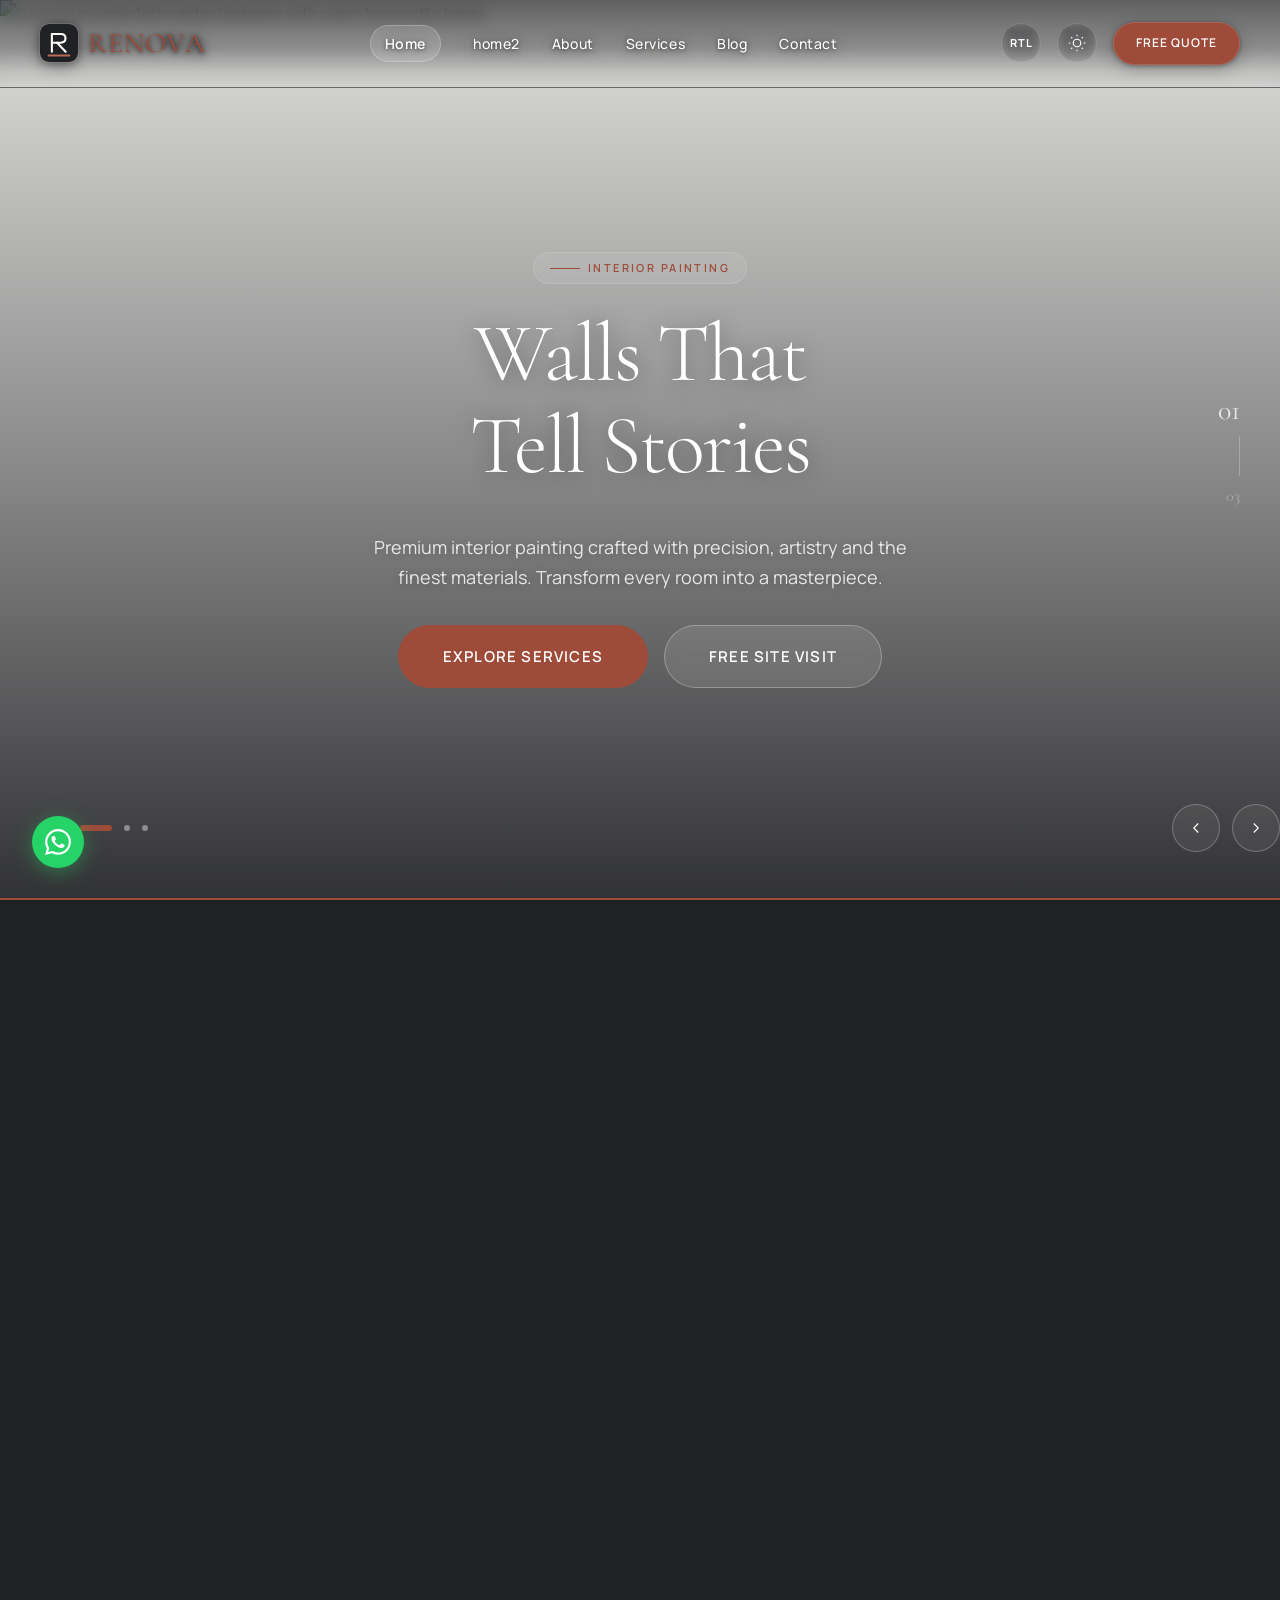
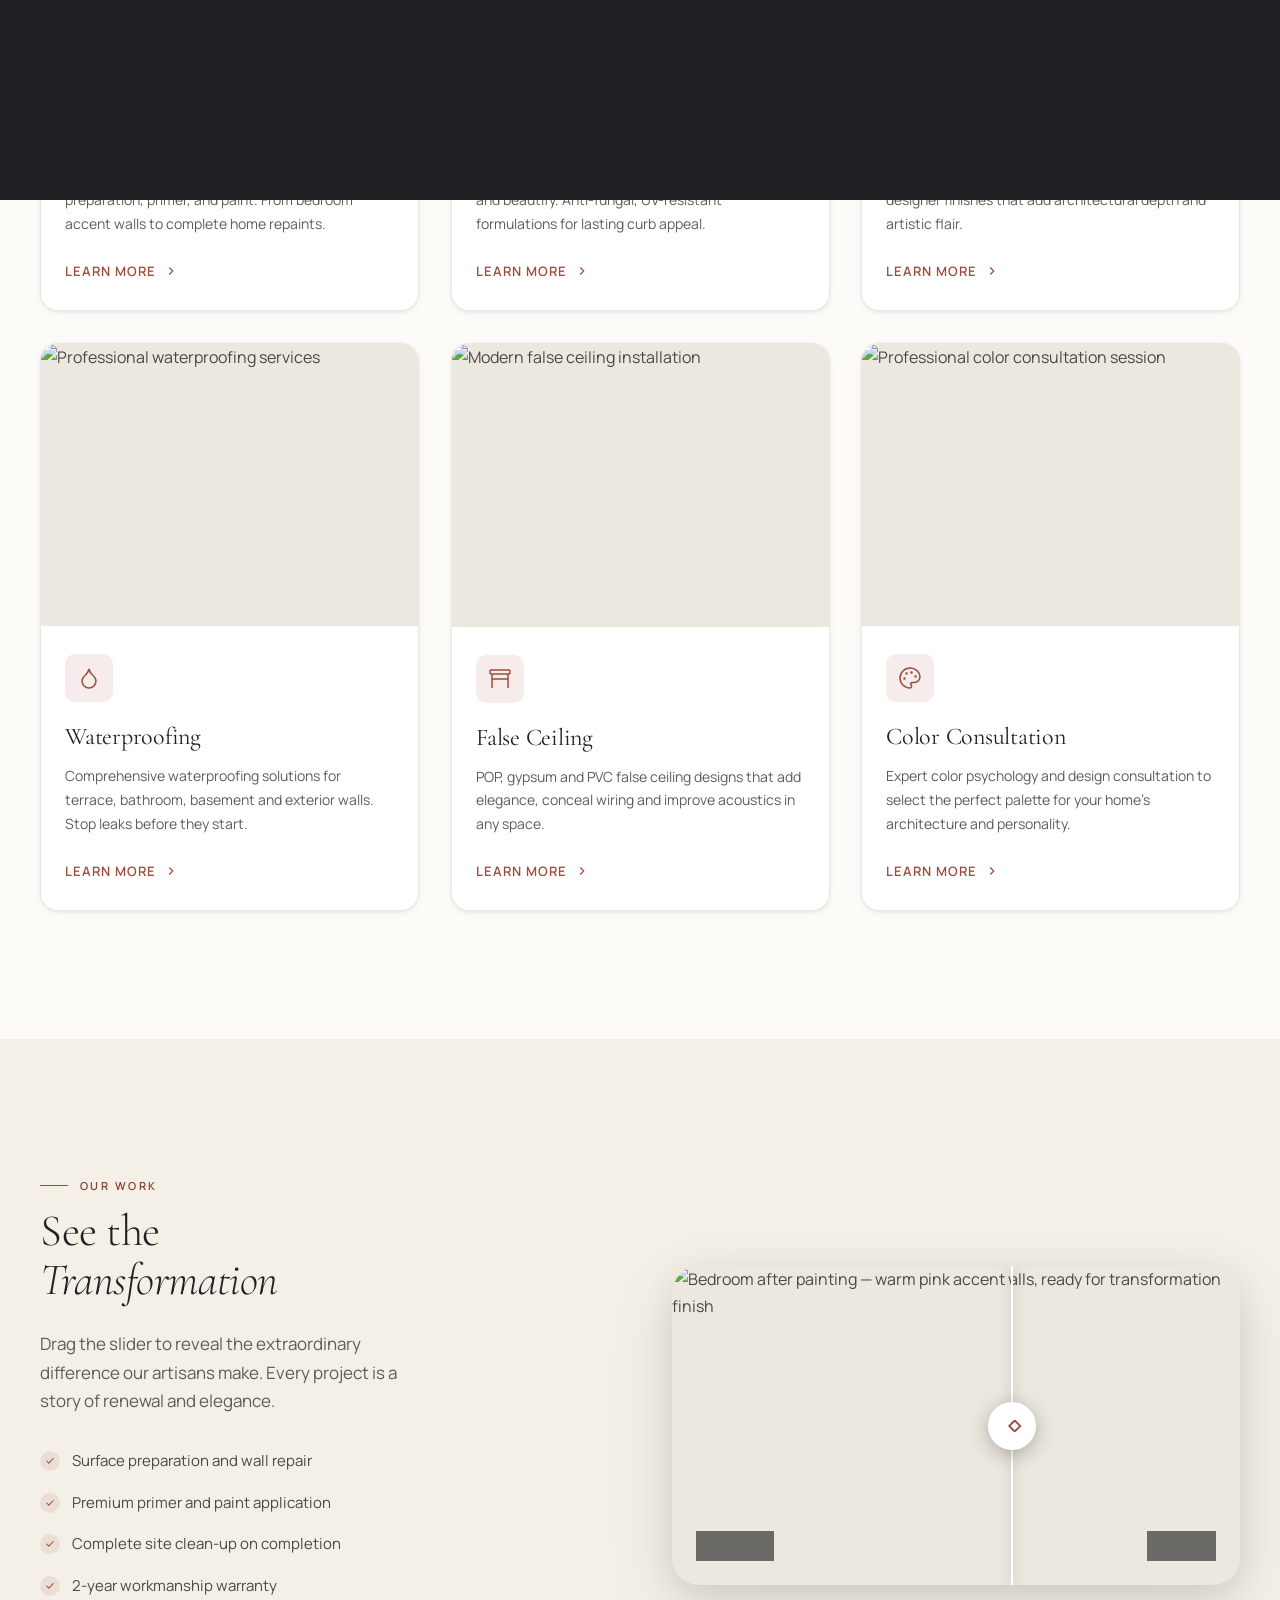
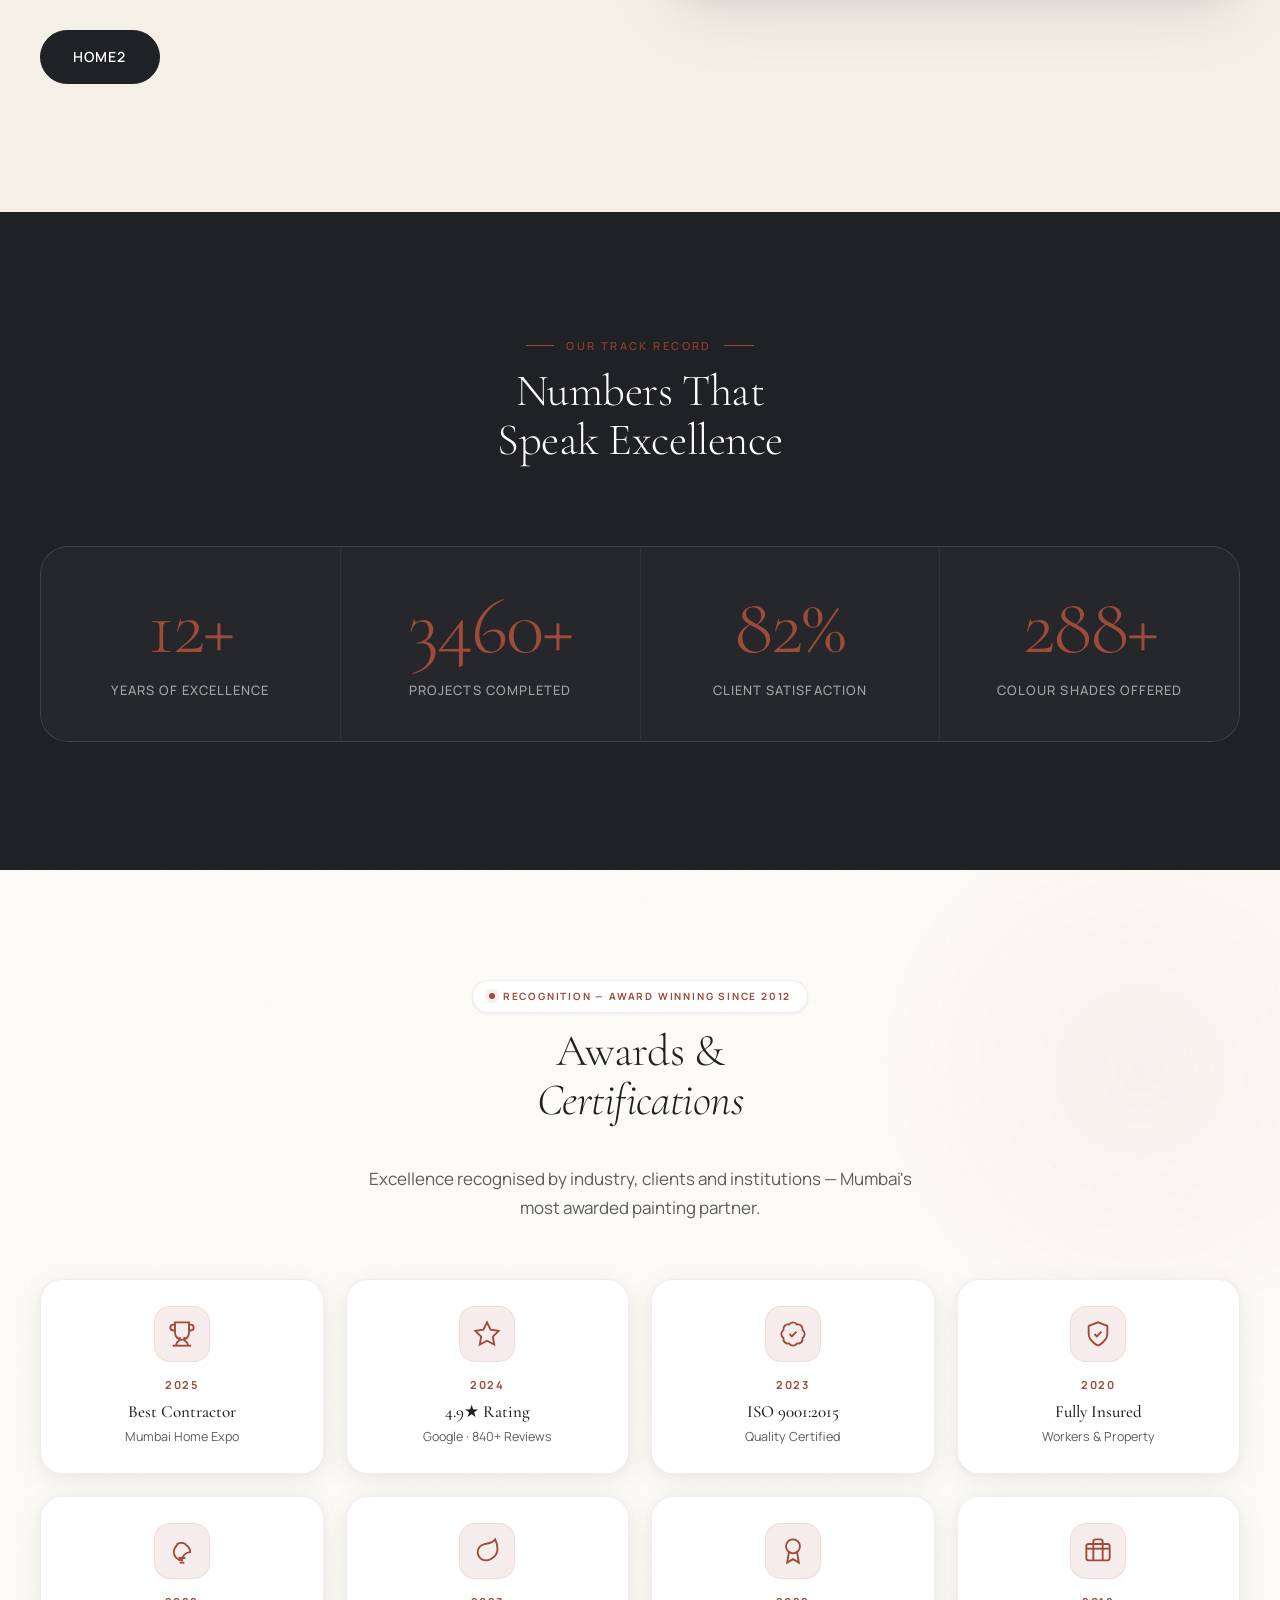
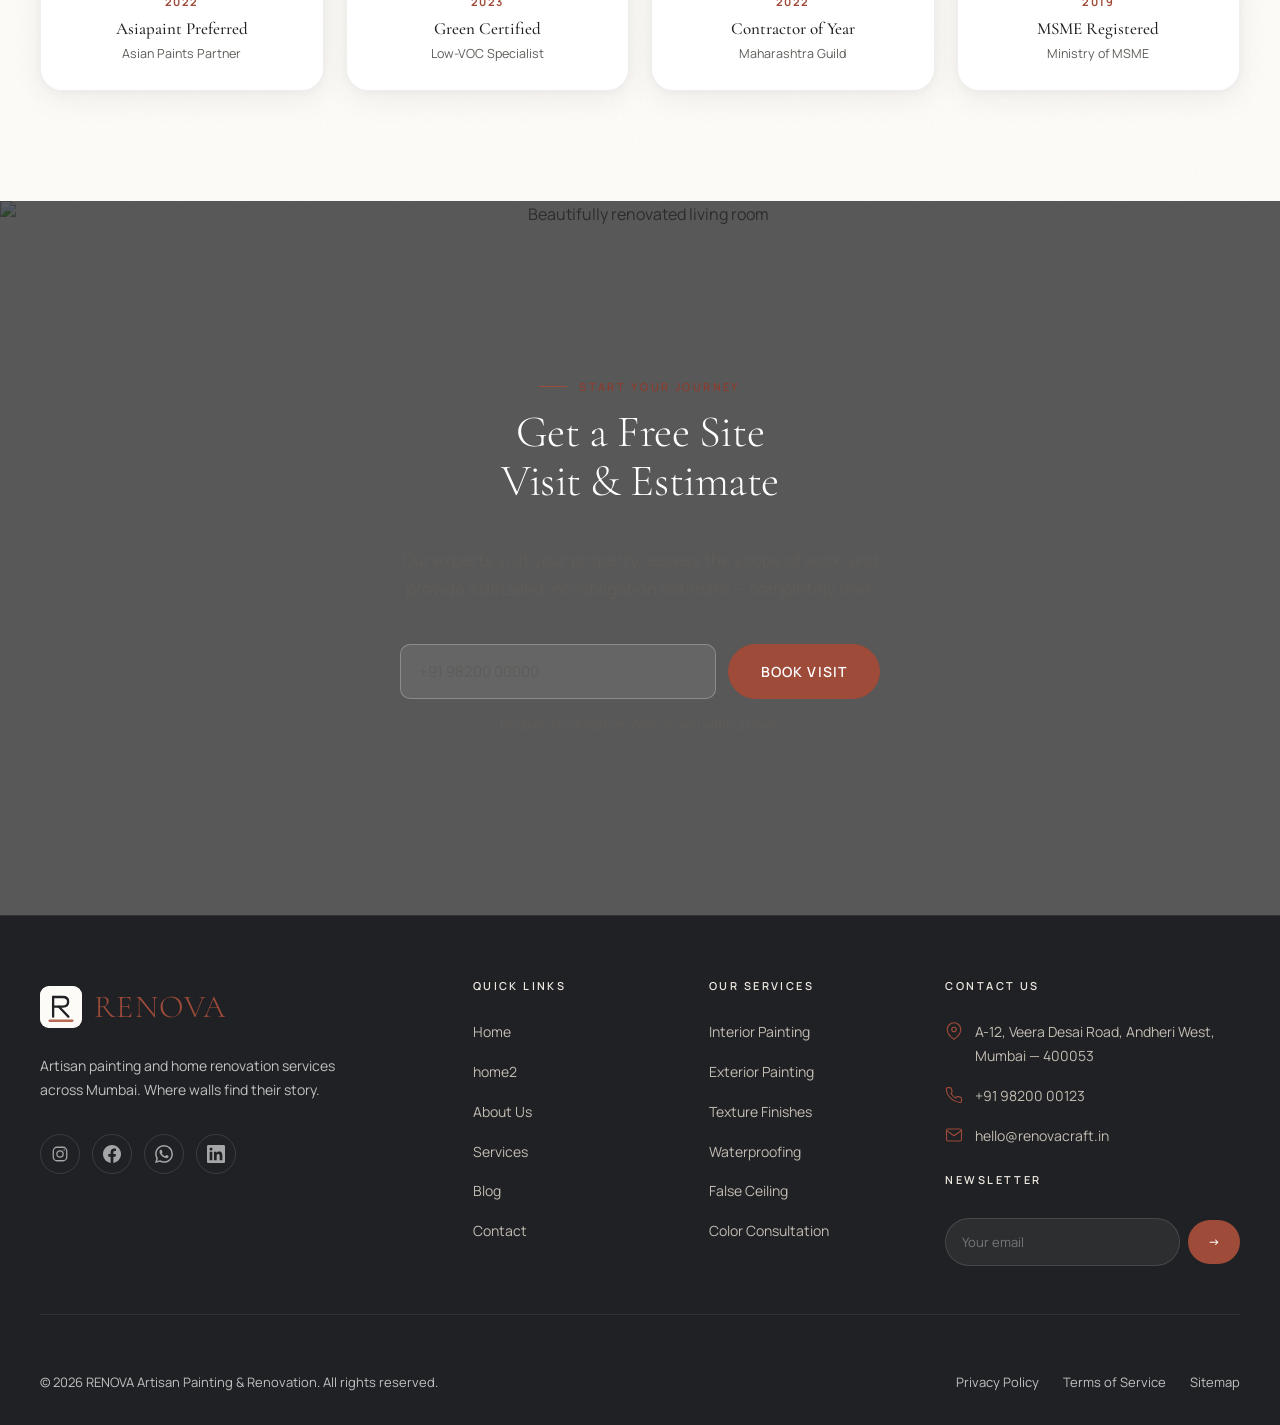
==== index.html @ 50e38ff9 "first commit" ====
<!DOCTYPE html>
<html lang="en" data-theme="light">
<head>
  <meta charset="UTF-8">
  <meta name="viewport" content="width=device-width, initial-scale=1.0">
  <link rel="icon" type="image/svg+xml" href="assets/img/favicon.svg">
  <link rel="icon" type="image/png" sizes="32x32" href="assets/img/favicon-32x32.png">
  <link rel="icon" type="image/png" sizes="16x16" href="assets/img/favicon-16x16.png">
  <link rel="apple-touch-icon" sizes="180x180" href="assets/img/apple-touch-icon.png">
  <link rel="manifest" href="site.webmanifest">
  <meta name="theme-color" content="#202124">
  <meta name="msapplication-TileColor" content="#202124">
  <title>RENOVA — Premium Painting & Home Renovation</title>
  <meta name="description" content="RENOVA is Mumbai's premier painting and home renovation company. Interior wall painting, exterior, texture finishes, waterproofing, false ceilings and more. Get a free site visit.">
  <meta name="keywords" content="painting contractor, home renovation, interior painting, exterior painting, texture finish, waterproofing, false ceiling, Mumbai">
  <link rel="canonical" href="index.html">

  <!-- Open Graph -->
  <meta property="og:type"        content="website">
  <meta property="og:title"       content="RENOVA — Premium Painting & Home Renovation">
  <meta property="og:description" content="Artisan painting and home renovation services. Transform your space with RENOVA.">
  <meta property="og:image"       content="https://picsum.photos/seed/renovapaint237/800/600">
  <meta property="og:url"         content="index.html">

  <!-- Schema.org -->
  <script type="application/ld+json">
  {
    "@context": "https://schema.org",
    "@type": "HomeAndConstructionBusiness",
    "name": "RENOVA",
    "description": "Premium painting and home renovation contractor",
    "url": "https://renovacraft.in",
    "telephone": "+91-9820-000-123",
    "address": {
      "@type": "PostalAddress",
      "streetAddress": "A-12, Andheri West",
      "addressLocality": "Mumbai",
      "addressRegion": "Maharashtra",
      "postalCode": "400053",
      "addressCountry": "IN"
    },
    "openingHours": "Mo-Sa 09:00-19:00",
    "priceRange": "₹₹"
  }
  </script>

  <!-- CSS -->
  <link rel="stylesheet" href="assets/css/variables.css">
  <link rel="stylesheet" href="assets/css/base.css">
  <link rel="stylesheet" href="assets/css/components.css">
  <link rel="stylesheet" href="assets/css/animations.css">
  <link rel="stylesheet" href="assets/css/hero-center.css">
  <link rel="stylesheet" href="assets/css/section-align.css">
  <link rel="stylesheet" href="assets/css/visual-polish.css">
  <link rel="stylesheet" href="assets/css/rtl.css">
  <link rel="stylesheet" href="assets/css/responsive.css">

  <style>
    /* ── Page-specific: Home ── */
    .services-intro {
      display: grid;
      grid-template-columns: 1fr 1fr;
      gap: var(--sp-16);
      align-items: center;
      margin-bottom: var(--sp-16);
    }

    .services-intro__title {
      font-family: var(--serif);
      font-size: var(--fs-h1);
      font-weight: var(--fw-light);
      color: var(--tx-1);
      line-height: var(--lh-tight);
      letter-spacing: var(--ls-snug);
    }

    .services-intro__text {
      font-size: var(--fs-17);
      color: var(--tx-3);
      line-height: var(--lh-relaxed);
      max-width: 44ch;
    }

    .ba-section-wrap {
      display: grid;
      grid-template-columns: 1fr 1fr;
      gap: var(--sp-16);
      align-items: center;
    }

    .cta-inline-form {
      display: flex;
      gap: var(--sp-3);
      max-width: 480px;
      margin-inline: auto;
      margin-top: var(--sp-10);
    }

    .cta-inline-form .form-input {
      flex: 1;
      border-color: rgba(255,255,255,0.25);
      background: rgba(255,255,255,0.08);
      color: #fff;
    }

    .cta-inline-form .form-input::placeholder {
      color: rgba(255,255,255,0.45);
    }

    .cta-inline-form .form-input:focus {
      border-color: var(--ac);
      background: rgba(255,255,255,0.12);
    }

    .sec-header-split {
      align-items: flex-end;
      margin-bottom: var(--sp-10);
    }
    .sec-header-split > div:first-child {
      flex: 1;
      min-width: 280px;
    }
    .testimonials-nav {
      display: flex;
      align-items: center;
      gap: var(--sp-3);
      margin-left: auto;
      align-self: flex-end;
      padding-bottom: var(--sp-2);
      flex-shrink: 0;
    }

    .testimonial-dot {
      width: 8px;
      height: 8px;
      border-radius: 50%;
      background: var(--bd-strong);
      cursor: pointer;
      transition: width var(--dur-300) var(--ease-out), background var(--dur-300), opacity var(--dur-200);
      flex-shrink: 0;
    }

    .testimonial-dot.active {
      width: 24px;
      border-radius: var(--r-full);
      background: var(--ac);
    }
    .testimonial-dot:hover { background: var(--ac-soft); }
    .testimonial-dot.active:hover { background: var(--ac); }

    .testimonial-prev,
    .testimonial-next {
      width: 44px; height: 44px;
      border-radius: 50%;
      border: 1px solid var(--bd);
      background: var(--bg-card);
      color: var(--tx-2);
      display: flex;
      align-items: center;
      justify-content: center;
      cursor: pointer;
      transition: var(--tr);
      flex-shrink: 0;
    }
    .testimonial-prev { margin-left: var(--sp-6); }
    .testimonial-next { margin-left: 0; }

    .testimonial-prev:hover,
    .testimonial-next:hover {
      background: var(--ac);
      border-color: var(--ac);
      color: #fff;
      transform: translateY(-1px);
      box-shadow: var(--sh-sm);
    }
    .testimonial-prev:active,
    .testimonial-next:active { transform: scale(0.96); }

    /* Ensure slider tracks are stretched and cards equal-height, well-aligned */
    .testimonial-slider {
      overflow: hidden;
      padding-bottom: var(--sp-2); /* room for card shadow */
    }
    .testimonial-track {
      align-items: stretch;
    }
    .testimonial-grid-2x2 {
      display: grid;
      grid-template-columns: repeat(2, 1fr);
      gap: var(--col-gap);
      align-items: stretch;
    }
    /* ——— Editorial Luxury 2×2 Redesign ——— */
    .testimonials-lux {
      background: #FDFBF7;
      position: relative;
      overflow: hidden;
      padding-block: clamp(80px, 10vw, 140px);
      isolation: isolate;
    }
    .testimonials-lux::before {
      content: '';
      position: absolute;
      inset: 0;
      opacity: 0.035;
      background-image: url("data:image/svg+xml,%3Csvg viewBox='0 0 256 256' xmlns='http://www.w3.org/2000/svg'%3E%3Cfilter id='noiseFilter'%3E%3CfeTurbulence type='fractalNoise' baseFrequency='0.9' numOctaves='4' stitchTiles='stitch'/%3E%3C/filter%3E%3Crect width='100%25' height='100%25' filter='url(%23noiseFilter)'/%3E%3C/svg%3E");
      pointer-events: none;
      z-index: 0;
    }
    .testimonials-lux__orb {
      position: absolute;
      border-radius: 50%;
      filter: blur(60px);
      opacity: 0.10;
      pointer-events: none;
      z-index: 0;
    }
    .testimonials-lux__orb--1 { width: 640px; height: 640px; background: radial-gradient(circle, #B86A55 0%, transparent 70%); top: -160px; right: -160px; }
    .testimonials-lux__orb--2 { width: 520px; height: 520px; background: radial-gradient(circle, #B59A68 0%, transparent 70%); bottom: -120px; left: -120px; }
    .eyebrow-pill {
      display: inline-flex;
      align-items: center;
      gap: 8px;
      padding: 7px 16px;
      border-radius: 999px;
      background: #fff;
      border: 1px solid rgba(32,33,36,0.08);
      font-size: 10px;
      letter-spacing: 0.18em;
      text-transform: uppercase;
      font-weight: 700;
      color: var(--ac);
      box-shadow: 0 1px 3px rgba(0,0,0,0.06);
    }
    .eyebrow-pill::before {
      content: '';
      width: 6px;
      height: 6px;
      border-radius: 50%;
      background: var(--ac);
      box-shadow: 0 0 0 4px rgba(184,106,85,0.12);
      flex-shrink: 0;
    }
    .testimonials-lux__header {
      text-align: center;
      max-width: 720px;
      margin: 0 auto var(--sp-12);
      position: relative;
      z-index: 1;
    }
    .testimonials-bento {
      display: grid;
      grid-template-columns: repeat(2, 1fr);
      gap: 28px;
      align-items: stretch;
      grid-auto-rows: 1fr;
      position: relative;
      z-index: 1;
    }
    .t-bezel { height: 100%; display: flex; flex-direction: column; min-height: 360px; }
    .t-card { flex: 1; min-height: 0; }
    .t-text { min-height: 88px; }
    .t-bezel {
      background: #FFFFFF;
      border: 1px solid rgba(32,33,36,0.07);
      padding: 10px;
      border-radius: 32px;
      box-shadow: 0 8px 32px rgba(0,0,0,0.06), 0 2px 8px rgba(0,0,0,0.04);
      transition: transform 700ms cubic-bezier(0.32,0.72,0,1), box-shadow 700ms cubic-bezier(0.32,0.72,0,1);
      will-change: transform;
    }
    .t-bezel:hover {
      transform: translateY(-6px);
      box-shadow: 0 24px 64px rgba(0,0,0,0.10), 0 8px 24px rgba(0,0,0,0.06);
    }
    .t-card {
      background: #FFFFFF;
      border-radius: 22px;
      padding: 32px;
      height: 100%;
      display: flex;
      flex-direction: column;
      box-shadow: inset 0 1px 0 rgba(255,255,255,0.9), inset 0 1px 1px rgba(0,0,0,0.03);
      position: relative;
    }
    .t-card__top {
      display: flex;
      align-items: flex-start;
      justify-content: space-between;
      margin-bottom: 20px;
      gap: 16px;
    }
    .t-stars { display: flex; gap: 3px; color: #B59A68; flex-shrink: 0; }
    .t-stars svg { width: 14px; height: 14px; fill: currentColor; }
    .t-quote {
      font-family: var(--serif);
      font-size: 64px;
      line-height: 0.5;
      color: rgba(184,106,85,0.11);
      font-weight: 300;
      user-select: none;
      margin-top: 8px;
    }
    .t-text {
      font-family: var(--serif);
      font-size: 20px;
      line-height: 1.65;
      color: var(--tx-1);
      font-weight: 300;
      font-style: italic;
      flex: 1;
      margin-bottom: 24px;
      text-wrap: pretty;
    }
    .t-author {
      display: flex;
      align-items: center;
      gap: 14px;
      margin-top: auto;
      padding-top: 20px;
      border-top: 1px solid rgba(32,33,36,0.07);
    }
    .t-avatar {
      width: 48px;
      height: 48px;
      border-radius: 50%;
      object-fit: cover;
      border: 2px solid #fff;
      box-shadow: 0 2px 10px rgba(0,0,0,0.08);
      flex-shrink: 0;
    }
    .t-name { font-size: 15px; font-weight: 600; color: var(--tx-1); line-height: 1.2; }
    .t-role { font-size: 13px; color: var(--tx-3); margin-top: 2px; }
    .t-badge {
      display: inline-flex;
      align-items: center;
      gap: 6px;
      font-size: 11px;
      font-weight: 600;
      letter-spacing: 0.08em;
      text-transform: uppercase;
      color: var(--ac);
      background: var(--ac-light);
      padding: 4px 10px;
      border-radius: 999px;
      margin-top: 12px;
      align-self: flex-start;
    }
    /* ── Featured lux variant ── */
    .t-bezel--featured { background:#1A1C1E !important; border-color:rgba(255,255,255,0.08) !important; }
    .t-card--featured {
      background:
        linear-gradient(180deg, rgba(26,27,30,0.18) 0%, rgba(26,27,30,0.62) 55%, rgba(26,27,30,0.94) 100%),
        url('https://picsum.photos/seed/renovapaint236/800/600') center 35% / cover !important;
      color:#fff;
      min-height: 100%;
      justify-content: flex-end;
      border-radius: 22px;
      overflow: hidden;
    }
    .t-card--featured .t-stars { color:#E9C6A0 !important; }
    .t-card--featured .t-quote { color:rgba(255,255,255,0.16) !important; }
    .t-card--featured .t-text { color:#fff !important; font-size:20px !important; line-height:1.65 !important; }
    .t-card--featured .t-author { border-top-color:rgba(255,255,255,0.12) !important; }
    .t-card--featured .t-name { color:#fff !important; }
    .t-card--featured .t-role { color:rgba(255,255,255,0.62) !important; }
    .t-card--featured .t-project { background:rgba(255,255,255,0.10) !important; color:#fff !important; border:1px solid rgba(255,255,255,0.14) !important; }
    .t-project {
      display:inline-flex; align-items:center; gap:6px;
      font-size:11px; font-weight:600; letter-spacing:0.08em; text-transform:uppercase;
      color:var(--ac); background:var(--ac-light); border:1px solid rgba(184,106,85,0.14);
      padding:5px 10px; border-radius:999px; margin-top:10px; align-self:flex-start;
    }
    .t-project svg { width:12px; height:12px; }
    .testimonials-cta { display:flex; align-items:center; justify-content:center; gap:16px; margin-top:32px; flex-wrap:wrap; position:relative; z-index:1; }
    .testimonials-cta span { font-size:13px; color:var(--tx-3); }
    /* ── Awards Lux (replaced testimonials) ── */
    .awards-lux { background:#FDFBF7 !important; position:relative !important; isolation:isolate !important; overflow:hidden !important; padding-block: clamp(72px, 9vw, 110px) !important; }
    .awards-lux::before { content:''; position:absolute; inset:0; opacity:0.03; background-image:url("data:image/svg+xml,%3Csvg viewBox='0 0 256 256' xmlns='http://www.w3.org/2000/svg'%3E%3Cfilter id='n'%3E%3CfeTurbulence type='fractalNoise' baseFrequency='0.9' numOctaves='4' stitchTiles='stitch'/%3E%3C/filter%3E%3Crect width='100%25' height='100%25' filter='url(%23n)'/%3E%3C/svg%3E"); pointer-events:none; z-index:0 !important; }
    .awards-lux .container { position:relative; z-index:1 !important; }
    .awards-lux__orb { position:absolute; width:560px; height:560px; right:-140px; top:-80px; background:radial-gradient(circle, rgba(184,106,85,0.07) 0%, transparent 70%); border-radius:50%; filter:blur(2px); pointer-events:none; opacity:0.9; z-index:0 !important; }
    .awards-lux__grid { display:grid !important; grid-template-columns:repeat(4,1fr) !important; gap:22px !important; position:relative; z-index:1 !important; }
    .awards-lux .award-item { background:#fff !important; border:1px solid rgba(32,33,36,0.07) !important; border-radius:22px !important; padding:26px 18px !important; text-align:center !important; box-shadow:0 8px 32px rgba(32,33,36,0.06), 0 2px 8px rgba(32,33,36,0.04) !important; transition:transform 0.32s var(--ease-out), box-shadow 0.32s !important; min-height:auto !important; height:auto !important; display:flex !important; flex-direction:column !important; align-items:center !important; }
    .awards-lux .award-item:hover { transform:translateY(-6px) !important; box-shadow:0 20px 50px rgba(32,33,36,0.10) !important; border-color:rgba(184,106,85,0.12) !important; }
    .awards-lux .award-icon { width:56px !important; height:56px !important; border-radius:16px !important; background:var(--ac-light) !important; color:var(--ac) !important; display:flex !important; align-items:center !important; justify-content:center !important; margin:0 auto 14px !important; border:1px solid rgba(184,106,85,0.12) !important; flex-shrink:0 !important; }
    .awards-lux .award-year { font-size:11px !important; font-weight:700 !important; letter-spacing:0.14em !important; text-transform:uppercase !important; color:var(--ac) !important; margin-bottom:6px !important; }
    .awards-lux .award-title { font-family:var(--serif) !important; font-size:17px !important; font-weight:500 !important; color:var(--tx-1) !important; margin-bottom:4px !important; line-height:1.25 !important; }
    .awards-lux .award-org { font-size:12.5px !important; color:var(--tx-3) !important; }
    @media (max-width:1100px) { .awards-lux__grid { grid-template-columns:repeat(2,1fr) !important; } }
    @media (max-width:640px) { .awards-lux__grid { grid-template-columns:1fr !important; } }
    @media (max-width:1100px) { .awards-lux__grid { grid-template-columns:repeat(2,1fr); } }
    @media (max-width:640px) { .awards-lux__grid { grid-template-columns:1fr; } }
    @media (max-width: 768px) {
      .sec-header-split {
        flex-direction: column;
        align-items: flex-start;
        gap: var(--sp-6);
      }
      .testimonials-nav {
        margin-left: 0;
        align-self: flex-start;
        margin-top: var(--sp-2);
        padding-bottom: 0;
      }
      .testimonial-prev { margin-left: var(--sp-3); }
      .testimonial-grid-2x2 {
        grid-template-columns: 1fr;
      }
      .testimonials-bento { grid-template-columns: 1fr; gap: 20px; }
      .t-card { padding: 24px; }
      .t-text { font-size: 18px; }
      .t-bezel { padding: 8px; border-radius: 24px; }
      .t-card { border-radius: 18px; }
    }

    .testimonial-card__stars { display:flex; gap:3px; color:var(--ac2); }
    .testimonial-card__stars svg { width:14px; height:14px; fill:currentColor; }
    .check-circle { width:20px; height:20px; border-radius:50%; background:var(--ac-light); color:var(--ac); display:flex; align-items:center; justify-content:center; flex-shrink:0; }
    .check-circle svg { width:10px; height:10px; }
    @media (max-width: 768px) {
      .services-intro { grid-template-columns: 1fr; gap: var(--sp-8); }
      .ba-section-wrap { grid-template-columns: 1fr; }
      .cta-inline-form { flex-direction: column; }
    }
  </style>
</head>
<body>

  <!-- Preloader -->
  <div class="preloader" id="preloader" aria-hidden="true">
    <div class="preloader__inner">
      <div class="preloader__logo">RENOVA</div>
      <div class="preloader__bar"></div>
    </div>
  </div>

  <!-- Page Transition -->
  <div class="page-transition" aria-hidden="true"></div>

  <!-- WhatsApp Float -->
  <a href="https://wa.me/919820000123" class="whatsapp-float" aria-label="Chat on WhatsApp" target="_blank" rel="noopener noreferrer">
    <svg viewBox="0 0 24 24" fill="currentColor"><path d="M17.472 14.382c-.297-.149-1.758-.867-2.03-.967-.273-.099-.471-.148-.67.15-.197.297-.767.966-.94 1.164-.173.199-.347.223-.644.075-.297-.15-1.255-.463-2.39-1.475-.883-.788-1.48-1.761-1.653-2.059-.173-.297-.018-.458.13-.606.134-.133.298-.347.446-.52.149-.174.198-.298.298-.497.099-.198.05-.371-.025-.52-.075-.149-.669-1.612-.916-2.207-.242-.579-.487-.5-.669-.51-.173-.008-.371-.01-.57-.01-.198 0-.52.074-.792.372-.272.297-1.04 1.016-1.04 2.479 0 1.462 1.065 2.875 1.213 3.074.149.198 2.096 3.2 5.077 4.487.709.306 1.262.489 1.694.625.712.227 1.36.195 1.871.118.571-.085 1.758-.719 2.006-1.413.248-.694.248-1.289.173-1.413-.074-.124-.272-.198-.57-.347m-5.421 7.403h-.004a9.87 9.87 0 01-5.031-1.378l-.361-.214-3.741.982.998-3.648-.235-.374a9.86 9.86 0 01-1.51-5.26c.001-5.45 4.436-9.884 9.888-9.884 2.64 0 5.122 1.03 6.988 2.898a9.825 9.825 0 012.893 6.994c-.003 5.45-4.437 9.884-9.885 9.884m8.413-18.297A11.815 11.815 0 0012.05 0C5.495 0 .16 5.335.157 11.892c0 2.096.547 4.142 1.588 5.945L.057 24l6.305-1.654a11.882 11.882 0 005.683 1.448h.005c6.554 0 11.89-5.335 11.893-11.893a11.821 11.821 0 00-3.48-8.413z"/></svg>
  </a>

  <!-- Back to Top -->
  <button class="back-to-top" id="backToTop" aria-label="Back to top">
    <svg viewBox="0 0 24 24" fill="none" stroke="currentColor" stroke-width="2"><polyline points="18,15 12,9 6,15"/></svg>
  </button>

  <!-- NAVBAR -->
  <header class="navbar transparent" id="navbar" role="banner">
    <div class="navbar__inner">
      <a href="index.html" class="nav-logo" aria-label="RENOVA Home"><span class="nav-logo__mark" aria-hidden="true"><img src="assets/img/logo-mark.svg" alt="" width="38" height="38" loading="eager" decoding="async"></span><span class="nav-logo__text">RENO<span>VA</span></span></a>

      <nav class="nav-menu" role="navigation" aria-label="Main navigation">
        <a href="index.html"    class="nav-link active">Home</a>
        <a href="home2.html" class="nav-link">home2</a>
        <a href="about.html"   class="nav-link">About</a>
        <a href="services.html" class="nav-link">Services</a>
        <a href="blog.html"    class="nav-link">Blog</a>
        <a href="contact.html" class="nav-link">Contact</a>
      </nav>

      <div class="nav-actions">
        <button class="rtl-toggle" id="rtlToggle" aria-label="Switch to Right-to-Left" title="RTL" aria-pressed="false">RTL</button>
        <button class="theme-toggle" aria-label="Toggle dark mode" id="themeToggle">
          <svg class="icon-sun" viewBox="0 0 24 24" fill="none" stroke="currentColor" stroke-width="1.5"><circle cx="12" cy="12" r="5"/><line x1="12" y1="1" x2="12" y2="3"/><line x1="12" y1="21" x2="12" y2="23"/><line x1="4.22" y1="4.22" x2="5.64" y2="5.64"/><line x1="18.36" y1="18.36" x2="19.78" y2="19.78"/><line x1="1" y1="12" x2="3" y2="12"/><line x1="21" y1="12" x2="23" y2="12"/><line x1="4.22" y1="19.78" x2="5.64" y2="18.36"/><line x1="18.36" y1="5.64" x2="19.78" y2="4.22"/></svg>
          <svg class="icon-moon" viewBox="0 0 24 24" fill="none" stroke="currentColor" stroke-width="1.5"><path d="M21 12.79A9 9 0 1 1 11.21 3 7 7 0 0 0 21 12.79z"/></svg>
        </button>
        <a href="contact.html" class="btn btn-primary btn-sm" id="navCta">Free Quote</a>
        <button class="hamburger" id="hamburger" aria-label="Toggle menu" aria-expanded="false">
          <span></span><span></span><span></span>
        </button>
      </div>
    </div>
  </header>

  <!-- Mobile Nav Overlay -->
  <div class="nav-overlay" id="navOverlay" role="dialog" aria-modal="true" aria-label="Navigation menu">
    <button class="nav-overlay__close" id="navClose" aria-label="Close menu"><svg viewBox="0 0 24 24" fill="none" stroke="currentColor" stroke-width="2" width="22" height="22" aria-hidden="true"><line x1="18" y1="6" x2="6" y2="18"/><line x1="6" y1="6" x2="18" y2="18"/></svg></button>
    <nav class="nav-overlay__links" aria-label="Mobile navigation">
      <a href="index.html"    class="nav-overlay__link">Home</a>
      <a href="home2.html"   class="nav-overlay__link">home2</a>
      <a href="about.html"   class="nav-overlay__link">About</a>
      <a href="services.html" class="nav-overlay__link">Services</a>
      <a href="blog.html"    class="nav-overlay__link">Blog</a>
      <a href="contact.html" class="nav-overlay__link">Contact</a>
    </nav>
    <div class="nav-overlay__btn">
      <a href="contact.html" class="btn btn-primary btn-lg">Get Free Quote</a>
    </div>
  </div>

  <main>
    <!-- ══ SECTION 1: HERO SLIDER ══ -->
    <section class="hero-slider" id="hero" aria-label="Hero showcase">

      <div class="slider__slides">

        <!-- Slide 1 -->
        <div class="slider__slide active">
          <img src="https://images.unsplash.com/photo-1778604263874-5d9f372e0434?auto=format&fit=crop&w=800&q=80"
               alt="Luxuriously painted master bedroom with warm terracotta tones" loading="eager">
          <div class="slider__overlay"></div>
          <div class="slider__content">
            <div class="container">
              <div class="slider__text">
                <span class="slider__tag">Interior Painting</span>
                <h1 class="slider__title">Walls That<br>Tell Stories</h1>
                <p class="slider__desc">Premium interior painting crafted with precision, artistry and the finest materials. Transform every room into a masterpiece.</p>
                <div class="slider__actions">
                  <a href="services.html" class="btn btn-primary btn-lg">Explore Services</a>
                  <a href="contact.html" class="btn btn-ghost btn-lg">Free Site Visit</a>
                </div>
              </div>
            </div>
          </div>
        </div>

        <!-- Slide 2 -->
        <div class="slider__slide">
          <img src="https://images.unsplash.com/photo-1733431772808-82d878e59000?auto=format&fit=crop&w=800&q=80"
               alt="Elegant luxury home exterior freshly painted" loading="lazy">
          <div class="slider__overlay"></div>
          <div class="slider__content">
            <div class="container">
              <div class="slider__text">
                <span class="slider__tag">Exterior Renovation</span>
                <h1 class="slider__title">Curb Appeal<br>Redefined</h1>
                <p class="slider__desc">Your home's exterior is the first impression. We craft stunning façades that withstand time and weather with premium coatings.</p>
                <div class="slider__actions">
                  <a href="services.html#exterior" class="btn btn-primary btn-lg">View Exterior Work</a>
                  <a href="home2.html" class="btn btn-ghost btn-lg">home2</a>
                </div>
              </div>
            </div>
          </div>
        </div>

        <!-- Slide 3 -->
        <div class="slider__slide">
          <img src="https://images.unsplash.com/photo-1586023492125-27b2c045efd7?auto=format&fit=crop&w=1920&q=85"
               alt="Modern living room with artistic texture wall finish" loading="lazy">
          <div class="slider__overlay"></div>
          <div class="slider__content">
            <div class="container">
              <div class="slider__text">
                <span class="slider__tag">Texture Finishes</span>
                <h1 class="slider__title">Artisan<br>Surfaces</h1>
                <p class="slider__desc">From Venetian plaster to modern 3D textures — our artisan finishes add depth, character and luxury to every surface.</p>
                <div class="slider__actions">
                  <a href="services.html#texture" class="btn btn-primary btn-lg">Texture Gallery</a>
                  <a href="contact.html" class="btn btn-ghost btn-lg">Get a Quote</a>
                </div>
              </div>
            </div>
          </div>
        </div>

      </div>

      <!-- Slider Controls -->
      <div class="slider__nav container">
        <div class="slider__dots" role="tablist" aria-label="Slide navigation">
          <button class="slider__dot active" role="tab" aria-selected="true" aria-label="Slide 1"></button>
          <button class="slider__dot" role="tab" aria-selected="false" aria-label="Slide 2"></button>
          <button class="slider__dot" role="tab" aria-selected="false" aria-label="Slide 3"></button>
        </div>
        <div class="slider__arrows">
          <button class="slider__arrow slider__prev" aria-label="Previous slide">
            <svg viewBox="0 0 24 24" fill="none" stroke="currentColor" stroke-width="1.5"><polyline points="15,18 9,12 15,6"/></svg>
          </button>
          <button class="slider__arrow slider__next" aria-label="Next slide">
            <svg viewBox="0 0 24 24" fill="none" stroke="currentColor" stroke-width="1.5"><polyline points="9,18 15,12 9,6"/></svg>
          </button>
        </div>
      </div>

      <!-- Counter -->
      <div class="slider__counter" aria-hidden="true">
        <div class="slider__counter-num"><span class="slider__curr">01</span></div>
        <div class="slider__counter-line"></div>
        <div class="slider__counter-num" style="opacity:0.4;font-size:1rem;"><span class="slider__total">03</span></div>
      </div>

      <!-- Progress Bar -->
      <div class="slider__progress" aria-hidden="true"></div>

    </section>


    <!-- ══ SECTION 2: SERVICES OVERVIEW ══ -->
    <section class="section" id="services" aria-label="Our services">
      <div class="container">
        <div class="services-intro">
          <div>
            <p class="eyebrow reveal-left">What We Do</p>
            <h2 class="services-intro__title reveal-left" style="margin-bottom:0">
              Six Ways We<br>Elevate Your<br><em>Living Space</em>
            </h2>
          </div>
          <div class="reveal-right">
            <p class="services-intro__text">From a single accent wall to a complete home transformation — we bring decades of artisanal expertise to every brush stroke and every project.</p>
            <a href="services.html" class="btn-arrow" style="margin-top: var(--sp-8)">
              View All Services
              <svg viewBox="0 0 24 24" fill="none" stroke="currentColor" stroke-width="1.5"><polyline points="9,18 15,12 9,6"/></svg>
            </a>
          </div>
        </div>

        <div class="services-grid">

          <article class="service-card reveal delay-1">
            <div class="service-card__img">
              <img src="https://plus.unsplash.com/premium_photo-1661373265357-d147baea7548?w=600&auto=format&fit=crop&q=60&ixlib=rb-4.1.0&ixid=M3wxMjA3fDB8MHxzZWFyY2h8MTN8fHdhbGwlMjBwYW50aW5nfGVufDB8fDB8fHww"
                   alt="Luxury interior wall painting" loading="lazy">
            </div>
            <div class="service-card__body">
              <div class="service-card__icon">
                <svg viewBox="0 0 24 24" fill="none" stroke="currentColor" stroke-width="1.5"><rect x="3" y="3" width="18" height="18" rx="2"/><path d="M3 9h18"/><path d="M9 21V9"/></svg>
              </div>
              <h3 class="service-card__title">Interior Wall Painting</h3>
              <p class="service-card__desc">Premium interior coatings with flawless preparation, primer, and paint. From bedroom accent walls to complete home repaints.</p>
              <a href="services.html#interior" class="service-card__link">
                Learn more <svg viewBox="0 0 24 24" fill="none" stroke="currentColor" stroke-width="2"><polyline points="9,18 15,12 9,6"/></svg>
              </a>
            </div>
          </article>

          <article class="service-card reveal delay-2">
            <div class="service-card__img">
              <img src="https://images.unsplash.com/photo-1717281234297-3def5ae3eee1?auto=format&fit=crop&w=800&q=80"
                   alt="Exterior home painting services" loading="lazy">
            </div>
            <div class="service-card__body">
              <div class="service-card__icon">
                <svg viewBox="0 0 24 24" fill="none" stroke="currentColor" stroke-width="1.5"><path d="M3 9l9-7 9 7v11a2 2 0 0 1-2 2H5a2 2 0 0 1-2-2z"/><polyline points="9,22 9,12 15,12 15,22"/></svg>
              </div>
              <h3 class="service-card__title">Exterior Painting</h3>
              <p class="service-card__desc">Weather-resistant exterior coatings that protect and beautify. Anti-fungal, UV-resistant formulations for lasting curb appeal.</p>
              <a href="services.html#exterior" class="service-card__link">
                Learn more <svg viewBox="0 0 24 24" fill="none" stroke="currentColor" stroke-width="2"><polyline points="9,18 15,12 9,6"/></svg>
              </a>
            </div>
          </article>

          <article class="service-card reveal delay-3">
            <div class="service-card__img">
              <img src="https://images.unsplash.com/photo-1674376360445-2996327553e7?auto=format&fit=crop&w=800&q=80"
                   alt="Artistic texture wall finishes" loading="lazy">
            </div>
            <div class="service-card__body">
              <div class="service-card__icon">
                <svg viewBox="0 0 24 24" fill="none" stroke="currentColor" stroke-width="1.5"><path d="M12 20h9"/><path d="M16.5 3.5a2.121 2.121 0 0 1 3 3L7 19l-4 1 1-4L16.5 3.5z"/></svg>
              </div>
              <h3 class="service-card__title">Texture Finishes</h3>
              <p class="service-card__desc">Venetian plaster, sand texture, 3D wall panels and designer finishes that add architectural depth and artistic flair.</p>
              <a href="services.html#texture" class="service-card__link">
                Learn more <svg viewBox="0 0 24 24" fill="none" stroke="currentColor" stroke-width="2"><polyline points="9,18 15,12 9,6"/></svg>
              </a>
            </div>
          </article>

          <article class="service-card reveal delay-1">
            <div class="service-card__img">
              <img src="https://images.unsplash.com/photo-1745665777586-09381ba528d6?auto=format&fit=crop&w=800&q=80"
                   alt="Professional waterproofing services" loading="lazy">
            </div>
            <div class="service-card__body">
              <div class="service-card__icon">
                <svg viewBox="0 0 24 24" fill="none" stroke="currentColor" stroke-width="1.5"><path d="M12 22a7 7 0 0 0 7-7c0-2-1-3.9-3-5.5s-3.5-4-4-6.5c-.5 2.5-2 4.9-4 6.5C6 11.1 5 13 5 15a7 7 0 0 0 7 7z"/></svg>
              </div>
              <h3 class="service-card__title">Waterproofing</h3>
              <p class="service-card__desc">Comprehensive waterproofing solutions for terrace, bathroom, basement and exterior walls. Stop leaks before they start.</p>
              <a href="services.html#waterproofing" class="service-card__link">
                Learn more <svg viewBox="0 0 24 24" fill="none" stroke="currentColor" stroke-width="2"><polyline points="9,18 15,12 9,6"/></svg>
              </a>
            </div>
          </article>

          <article class="service-card reveal delay-2">
            <div class="service-card__img">
              <img src="https://images.unsplash.com/photo-1735605917461-4c1b77a6616f?auto=format&fit=crop&w=800&q=80"
                   alt="Modern false ceiling installation" loading="lazy">
            </div>
            <div class="service-card__body">
              <div class="service-card__icon">
                <svg viewBox="0 0 24 24" fill="none" stroke="currentColor" stroke-width="1.5"><rect x="2" y="3" width="20" height="4" rx="1"/><path d="M4 7v14"/><path d="M20 7v14"/><path d="M4 12h16"/></svg>
              </div>
              <h3 class="service-card__title">False Ceiling</h3>
              <p class="service-card__desc">POP, gypsum and PVC false ceiling designs that add elegance, conceal wiring and improve acoustics in any space.</p>
              <a href="services.html#ceiling" class="service-card__link">
                Learn more <svg viewBox="0 0 24 24" fill="none" stroke="currentColor" stroke-width="2"><polyline points="9,18 15,12 9,6"/></svg>
              </a>
            </div>
          </article>

          <article class="service-card reveal delay-3">
            <div class="service-card__img">
              <img src="https://images.unsplash.com/photo-1511822148790-e7b58ba14c72?w=600&auto=format&fit=crop&q=60&ixlib=rb-4.1.0&ixid=M3wxMjA3fDB8MHxzZWFyY2h8MTB8fHdhbGwlMjBwYWludGluZ3xlbnwwfHwwfHx8MA%3D%3D"
                   alt="Professional color consultation session" loading="lazy">
            </div>
            <div class="service-card__body">
              <div class="service-card__icon">
                <svg viewBox="0 0 24 24" fill="none" stroke="currentColor" stroke-width="1.5"><circle cx="13.5" cy="6.5" r=".5" fill="currentColor"/><circle cx="17.5" cy="10.5" r=".5" fill="currentColor"/><circle cx="8.5" cy="7.5" r=".5" fill="currentColor"/><circle cx="6.5" cy="12.5" r=".5" fill="currentColor"/><path d="M12 2C6.5 2 2 6.5 2 12s4.5 10 10 10c.926 0 1.648-.746 1.648-1.688 0-.437-.18-.835-.437-1.125-.29-.289-.438-.652-.438-1.125a1.64 1.64 0 0 1 1.668-1.668h1.996c3.051 0 5.555-2.503 5.555-5.554C21.965 6.012 17.461 2 12 2z"/></svg>
              </div>
              <h3 class="service-card__title">Color Consultation</h3>
              <p class="service-card__desc">Expert color psychology and design consultation to select the perfect palette for your home's architecture and personality.</p>
              <a href="services.html#consultation" class="service-card__link">
                Learn more <svg viewBox="0 0 24 24" fill="none" stroke="currentColor" stroke-width="2"><polyline points="9,18 15,12 9,6"/></svg>
              </a>
            </div>
          </article>

        </div>
      </div>
    </section>


    <!-- ══ SECTION 3: BEFORE / AFTER ══ -->
    <section class="section bg-alt" id="transformations" aria-label="Before and after transformations">
      <div class="container">
        <div class="ba-section-wrap">
          <div class="reveal-left">
            <p class="eyebrow">Our Work</p>
            <h2 class="sec-title">See the<br><em>Transformation</em></h2>
            <p class="ba-desc">
              Drag the slider to reveal the extraordinary difference our artisans make. Every project is a story of renewal and elegance.
            </p>
            <ul class="ba-feature-list">
              <li class="ba-feature-item">
                <span class="check-circle" aria-hidden="true"><svg viewBox="0 0 24 24" fill="none" stroke="currentColor" stroke-width="2.5" stroke-linecap="round" stroke-linejoin="round"><polyline points="20,6 9,17 4,12"/></svg></span>
                Surface preparation and wall repair
              </li>
              <li class="ba-feature-item">
                <span class="check-circle" aria-hidden="true"><svg viewBox="0 0 24 24" fill="none" stroke="currentColor" stroke-width="2.5" stroke-linecap="round" stroke-linejoin="round"><polyline points="20,6 9,17 4,12"/></svg></span>
                Premium primer and paint application
              </li>
              <li class="ba-feature-item">
                <span class="check-circle" aria-hidden="true"><svg viewBox="0 0 24 24" fill="none" stroke="currentColor" stroke-width="2.5" stroke-linecap="round" stroke-linejoin="round"><polyline points="20,6 9,17 4,12"/></svg></span>
                Complete site clean-up on completion
              </li>
              <li class="ba-feature-item">
                <span class="check-circle" aria-hidden="true"><svg viewBox="0 0 24 24" fill="none" stroke="currentColor" stroke-width="2.5" stroke-linecap="round" stroke-linejoin="round"><polyline points="20,6 9,17 4,12"/></svg></span>
                2-year workmanship warranty
              </li>
            </ul>
            <a href="home2.html" class="btn btn-dark">home2</a>
          </div>

          <div class="reveal-right">
            <div class="ba-wrap" id="baSlider1" role="img" aria-label="Before and after painting — same bedroom">
              <div class="ba-before">
                <img src="https://images.unsplash.com/photo-1679939153964-2b9bd027f6e3?auto=format&fit=crop&w=900&q=80"
                     alt="Bedroom before painting — plain light gray walls, ready for transformation" loading="lazy" decoding="async">
              </div>
              <div class="ba-after">
                <img src="https://images.unsplash.com/photo-1729194160985-dffbb52e37ac?auto=format&fit=crop&w=900&q=80"
                     alt="Bedroom after painting — warm pink accent wall with RENOVA premium finish" loading="lazy" decoding="async">
              </div>
              <div class="ba-divider"></div>
              <div class="ba-handle" role="slider" aria-label="Drag to compare">
                <svg viewBox="0 0 24 24" fill="none" stroke="currentColor" stroke-width="2"><polyline points="15,18 9,12 15,6"/><polyline points="9,18 15,12 9,6" transform="translate(6,0)"/></svg>
              </div>
              <span class="ba-label ba-label-before">Before</span>
              <span class="ba-label ba-label-after">After</span>
            </div>
          </div>
        </div>
      </div>
    </section>


    <!-- ══ SECTION 4: STATS ══ -->
    <section class="section bg-dark" id="stats" aria-label="Company statistics">
      <div class="container">
        <div class="sec-header center reveal">
          <p class="eyebrow" style="color:var(--ac)">Our Track Record</p>
          <h2 class="sec-title" style="color:var(--tx-inv)">Numbers That<br>Speak Excellence</h2>
        </div>
        <div class="stats-grid">
          <div class="stat-item reveal delay-1">
            <div class="stat-num"><span data-count="14" data-suffix="+">0</span></div>
            <div class="stat-label">Years of Excellence</div>
          </div>
          <div class="stat-item reveal delay-2">
            <div class="stat-num"><span data-count="4200" data-suffix="+">0</span></div>
            <div class="stat-label">Projects Completed</div>
          </div>
          <div class="stat-item reveal delay-3">
            <div class="stat-num"><span data-count="99" data-suffix="%">0</span></div>
            <div class="stat-label">Client Satisfaction</div>
          </div>
          <div class="stat-item reveal delay-4">
            <div class="stat-num"><span data-count="350" data-suffix="+">0</span></div>
            <div class="stat-label">Colour Shades Offered</div>
          </div>
        </div>
      </div>
    </section>


    <!-- ══ SECTION 5: AWARDS — LUX REPLACEMENT ══ -->
    <section class="section awards-lux" id="awards" aria-label="Awards and certifications">
      <div class="awards-lux__orb" aria-hidden="true"></div>
      <div class="container">
        <div class="sec-header center reveal">
          <span class="eyebrow-pill">Recognition — Award Winning Since 2012</span>
          <h2 class="sec-title" style="margin-top:14px">Awards &<br><em>Certifications</em></h2>
          <p class="sec-subtitle" style="margin-inline:auto;text-align:center">Excellence recognised by industry, clients and institutions — Mumbai's most awarded painting partner.</p>
        </div>
        <div class="awards-grid awards-lux__grid">
          <div class="award-item reveal delay-1">
            <div class="award-icon"><svg viewBox="0 0 24 24" fill="none" stroke="currentColor" stroke-width="1.6" width="28" height="28"><path d="M6 9H4.5a2.5 2.5 0 0 1 0-5H6"/><path d="M18 9h1.5a2.5 2.5 0 0 0 0-5H18"/><path d="M4 22h16"/><path d="M10 14.66V17c0 .55-.47.98-.97 1.21C7.85 18.75 7 20.24 7 22"/><path d="M14 14.66V17c0 .55.47.98.97 1.21C16.15 18.75 17 20.24 17 22"/><path d="M18 2H6v9a6 6 0 0 0 12 0V2Z"/></svg></div>
            <div class="award-year">2025</div>
            <div class="award-title">Best Contractor</div>
            <div class="award-org">Mumbai Home Expo</div>
          </div>
          <div class="award-item reveal delay-2">
            <div class="award-icon"><svg viewBox="0 0 24 24" fill="none" stroke="currentColor" stroke-width="1.6" width="28" height="28"><polygon points="12 2 15.09 8.26 22 9.27 17 14.14 18.18 21.02 12 17.77 5.82 21.02 7 14.14 2 9.27 8.91 8.26 12 2"/></svg></div>
            <div class="award-year">2024</div>
            <div class="award-title">4.9★ Rating</div>
            <div class="award-org">Google · 840+ Reviews</div>
          </div>
          <div class="award-item reveal delay-3">
            <div class="award-icon"><svg viewBox="0 0 24 24" fill="none" stroke="currentColor" stroke-width="1.6" width="28" height="28"><path d="M3.85 8.62a4 4 0 0 1 4.78-4.77 4 4 0 0 1 6.74 0 4 4 0 0 1 4.78 4.78 4 4 0 0 1 0 6.74 4 4 0 0 1-4.77 4.78 4 4 0 0 1-6.75 0 4 4 0 0 1-4.78-4.77 4 4 0 0 1 0-6.76z"/><path d="m9 12 2 2 4-4"/></svg></div>
            <div class="award-year">2023</div>
            <div class="award-title">ISO 9001:2015</div>
            <div class="award-org">Quality Certified</div>
          </div>
          <div class="award-item reveal delay-4">
            <div class="award-icon"><svg viewBox="0 0 24 24" fill="none" stroke="currentColor" stroke-width="1.6" width="28" height="28"><path d="M12 22s8-4 8-10V5l-8-3-8 3v7c0 6 8 10 8 10"/><path d="m9 12 2 2 4-4"/></svg></div>
            <div class="award-year">2020</div>
            <div class="award-title">Fully Insured</div>
            <div class="award-org">Workers & Property</div>
          </div>
          <div class="award-item reveal delay-1">
            <div class="award-icon"><svg viewBox="0 0 24 24" fill="none" stroke="currentColor" stroke-width="1.6" width="28" height="28"><path d="M12 20a7 7 0 0 1 7-7c0-3-1.5-5-4-6.5V6a7 7 0 0 0-7 0v0.5C6.5 8 5 10 5 13a7 7 0 0 0 7 7z"/><path d="M9 18h6"/><path d="M10 22h4"/></svg></div>
            <div class="award-year">2022</div>
            <div class="award-title">Asiapaint Preferred</div>
            <div class="award-org">Asian Paints Partner</div>
          </div>
          <div class="award-item reveal delay-2">
            <div class="award-icon"><svg viewBox="0 0 24 24" fill="none" stroke="currentColor" stroke-width="1.6" width="28" height="28"><path d="M11 20A7 7 0 0 1 9.8 6.1C15.5 5 17 4.48 19 2c1 2 2 4.18 2 8 0 5.5-4.78 10-10 10z"/></svg></div>
            <div class="award-year">2023</div>
            <div class="award-title">Green Certified</div>
            <div class="award-org">Low-VOC Specialist</div>
          </div>
          <div class="award-item reveal delay-3">
            <div class="award-icon"><svg viewBox="0 0 24 24" fill="none" stroke="currentColor" stroke-width="1.6" width="28" height="28"><circle cx="12" cy="8" r="6"/><path d="M15.477 12.89 17 22l-5-3-5 3 1.523-9.11"/></svg></div>
            <div class="award-year">2022</div>
            <div class="award-title">Contractor of Year</div>
            <div class="award-org">Maharashtra Guild</div>
          </div>
          <div class="award-item reveal delay-4">
            <div class="award-icon"><svg viewBox="0 0 24 24" fill="none" stroke="currentColor" stroke-width="1.6" width="28" height="28"><rect width="20" height="14" x="2" y="6" rx="2"/><path d="M16 20V4a2 2 0 0 0-2-2h-4a2 2 0 0 0-2 2v16"/><path d="M2 10h20"/></svg></div>
            <div class="award-year">2019</div>
            <div class="award-title">MSME Registered</div>
            <div class="award-org">Ministry of MSME</div>
          </div>
        </div>
      </div>
    </section>


    <!-- ══ SECTION 6: CTA – FREE SITE VISIT ══ -->
    <section class="cta-section" id="free-visit" aria-label="Free site visit CTA">
      <div class="cta-section__bg">
        <img src="https://images.unsplash.com/photo-1640559597679-0e684a4f8259?auto=format&fit=crop&w=800&q=80"
             alt="Beautifully renovated living room" loading="lazy">
      </div>
      <div class="container cta-section__content">
        <p class="eyebrow reveal" style="color:var(--ac)">Start Your Journey</p>
        <h2 class="sec-title reveal">
          Get a Free Site<br>Visit & Estimate
        </h2>
        <p class="sec-subtitle reveal">
          Our experts visit your property, assess the scope of work, and provide a detailed, no-obligation estimate — completely free.
        </p>
        <form class="cta-inline-form reveal" data-validate aria-label="Free site visit request form">
          <label for="cta-phone" class="visually-hidden">Your phone number</label>
          <input type="tel" id="cta-phone" name="phone" class="form-input" placeholder="+91 98200 00000" autocomplete="tel">
          <button type="submit" class="btn btn-primary">Book Visit</button>
        </form>
        <p class="cta-disclaimer reveal">
          No spam. No obligation. We'll call you within 2 hours.
        </p>
      </div>
    </section>

  </main>

  <!-- FOOTER -->
  <footer class="footer" role="contentinfo">
    <div class="container">
      <div class="footer__grid">
        <div>
          <a href="index.html" class="footer__brand-logo" aria-label="RENOVA Home"><span class="footer__brand-mark" aria-hidden="true"><img src="assets/img/logo-mark-light.svg" alt="" width="42" height="42" loading="lazy" decoding="async"></span><span>RENO<span>VA</span></span></a>
          <p class="footer__tagline">Artisan painting and home renovation services across Mumbai. Where walls find their story.</p>
          <div class="footer__socials">
            <a href="#" class="footer__social" aria-label="Instagram">
              <svg viewBox="0 0 24 24" fill="none" stroke="currentColor" stroke-width="1.7" stroke-linecap="round" stroke-linejoin="round" width="18" height="18" aria-hidden="true"><rect x="3" y="3" width="18" height="18" rx="5"/><circle cx="12" cy="12" r="4.2"/><circle cx="17.5" cy="6.5" r="1" fill="currentColor" stroke="none"/></svg>
            </a>
            <a href="#" class="footer__social" aria-label="Facebook">
              <svg viewBox="0 0 24 24" fill="currentColor" width="18" height="18"><path d="M24 12.073c0-6.627-5.373-12-12-12s-12 5.373-12 12c0 5.99 4.388 10.954 10.125 11.854v-8.385H7.078v-3.47h3.047V9.43c0-3.007 1.792-4.669 4.533-4.669 1.312 0 2.686.235 2.686.235v2.953H15.83c-1.491 0-1.956.925-1.956 1.874v2.25h3.328l-.532 3.47h-2.796v8.385C19.612 23.027 24 18.062 24 12.073z"/></svg>
            </a>
            <a href="https://wa.me/919820000123" class="footer__social" aria-label="WhatsApp">
              <svg viewBox="0 0 24 24" fill="currentColor" width="18" height="18"><path d="M17.472 14.382c-.297-.149-1.758-.867-2.03-.967-.273-.099-.471-.148-.67.15-.197.297-.767.966-.94 1.164-.173.199-.347.223-.644.075-.297-.15-1.255-.463-2.39-1.475-.883-.788-1.48-1.761-1.653-2.059-.173-.297-.018-.458.13-.606.134-.133.298-.347.446-.52.149-.174.198-.298.298-.497.099-.198.05-.371-.025-.52-.075-.149-.669-1.612-.916-2.207-.242-.579-.487-.5-.669-.51-.173-.008-.371-.01-.57-.01-.198 0-.52.074-.792.372-.272.297-1.04 1.016-1.04 2.479 0 1.462 1.065 2.875 1.213 3.074.149.198 2.096 3.2 5.077 4.487.709.306 1.262.489 1.694.625.712.227 1.36.195 1.871.118.571-.085 1.758-.719 2.006-1.413.248-.694.248-1.289.173-1.413-.074-.124-.272-.198-.57-.347m-5.421 7.403h-.004a9.87 9.87 0 01-5.031-1.378l-.361-.214-3.741.982.998-3.648-.235-.374a9.86 9.86 0 01-1.51-5.26c.001-5.45 4.436-9.884 9.888-9.884 2.64 0 5.122 1.03 6.988 2.898a9.825 9.825 0 012.893 6.994c-.003 5.45-4.437 9.884-9.885 9.884m8.413-18.297A11.815 11.815 0 0012.05 0C5.495 0 .16 5.335.157 11.892c0 2.096.547 4.142 1.588 5.945L.057 24l6.305-1.654a11.882 11.882 0 005.683 1.448h.005c6.554 0 11.89-5.335 11.893-11.893a11.821 11.821 0 00-3.48-8.413z"/></svg>
            </a>
            <a href="#" class="footer__social" aria-label="LinkedIn">
              <svg viewBox="0 0 24 24" fill="currentColor" width="18" height="18"><path d="M20.447 20.452h-3.554v-5.569c0-1.328-.027-3.037-1.852-3.037-1.853 0-2.136 1.445-2.136 2.939v5.667H9.351V9h3.414v1.561h.046c.477-.9 1.637-1.85 3.37-1.85 3.601 0 4.267 2.37 4.267 5.455v6.286zM5.337 7.433a2.062 2.062 0 0 1-2.063-2.065 2.064 2.064 0 1 1 2.063 2.065zm1.782 13.019H3.555V9h3.564v11.452zM22.225 0H1.771C.792 0 0 .774 0 1.729v20.542C0 23.227.792 24 1.771 24h20.451C23.2 24 24 23.227 24 22.271V1.729C24 .774 23.2 0 22.222 0h.003z"/></svg>
            </a>
          </div>
        </div>

        <div>
          <h3 class="footer__col-title">Quick Links</h3>
          <ul class="footer__links">
            <li><a href="index.html"    class="footer__link">Home</a></li>
            <li><a href="home2.html"    class="footer__link">home2</a></li>
            <li><a href="about.html"    class="footer__link">About Us</a></li>
            <li><a href="services.html" class="footer__link">Services</a></li>
            <li><a href="blog.html"     class="footer__link">Blog</a></li>
            <li><a href="contact.html"  class="footer__link">Contact</a></li>
          </ul>
        </div>

        <div>
          <h3 class="footer__col-title">Our Services</h3>
          <ul class="footer__links">
            <li><a href="services.html#interior"     class="footer__link">Interior Painting</a></li>
            <li><a href="services.html#exterior"     class="footer__link">Exterior Painting</a></li>
            <li><a href="services.html#texture"      class="footer__link">Texture Finishes</a></li>
            <li><a href="services.html#waterproofing" class="footer__link">Waterproofing</a></li>
            <li><a href="services.html#ceiling"      class="footer__link">False Ceiling</a></li>
            <li><a href="services.html#consultation" class="footer__link">Color Consultation</a></li>
          </ul>
        </div>

        <div>
          <h3 class="footer__col-title">Contact Us</h3>
          <div class="footer__contact-item">
            <svg class="footer__contact-icon" viewBox="0 0 24 24" fill="none" stroke="currentColor" stroke-width="1.5"><path d="M21 10c0 7-9 13-9 13s-9-6-9-13a9 9 0 0 1 18 0z"/><circle cx="12" cy="10" r="3"/></svg>
            <span>A-12, Veera Desai Road, Andheri West, Mumbai — 400053</span>
          </div>
          <div class="footer__contact-item">
            <svg class="footer__contact-icon" viewBox="0 0 24 24" fill="none" stroke="currentColor" stroke-width="1.5"><path d="M22 16.92v3a2 2 0 0 1-2.18 2 19.79 19.79 0 0 1-8.63-3.07A19.5 19.5 0 0 1 4.69 13a19.79 19.79 0 0 1-3.07-8.67A2 2 0 0 1 3.6 2.18h3a2 2 0 0 1 2 1.72 12.84 12.84 0 0 0 .7 2.81 2 2 0 0 1-.45 2.11L8.09 9.91a16 16 0 0 0 6 6l1.27-1.27a2 2 0 0 1 2.11-.45 12.84 12.84 0 0 0 2.81.7A2 2 0 0 1 22 16.92z"/></svg>
            <span>+91 98200 00123</span>
          </div>
          <div class="footer__contact-item">
            <svg class="footer__contact-icon" viewBox="0 0 24 24" fill="none" stroke="currentColor" stroke-width="1.5"><path d="M4 4h16c1.1 0 2 .9 2 2v12c0 1.1-.9 2-2 2H4c-1.1 0-2-.9-2-2V6c0-1.1.9-2 2-2z"/><polyline points="22,6 12,13 2,6"/></svg>
            <span>hello@renovacraft.in</span>
          </div>
          <p class="footer__col-title" style="margin-top:var(--sp-6)">Newsletter</p>
          <div class="footer__newsletter">
            <label for="footer-email" class="visually-hidden">Email address</label>
            <input type="email" id="footer-email" class="footer__newsletter-input" placeholder="Your email">
            <button class="footer__newsletter-btn">→</button>
          </div>
        </div>
      </div>

      <div class="footer__bottom">
        <p class="footer__copy">© 2026 RENOVA Artisan Painting & Renovation. All rights reserved.</p>
        <div class="footer__legal">
          <a href="privacy-policy.html" class="footer__legal-link">Privacy Policy</a>
          <a href="terms.html"          class="footer__legal-link">Terms of Service</a>
          <a href="sitemap.html"        class="footer__legal-link">Sitemap</a>
        </div>
      </div>
    </div>
  </footer>

  <!-- Lightbox -->
  <div class="lightbox" id="lightbox" role="dialog" aria-modal="true" aria-label="Image viewer">
    <button class="lightbox__close" id="lightboxClose" aria-label="Close image viewer"><svg viewBox="0 0 24 24" fill="none" stroke="currentColor" stroke-width="2" width="22" height="22" aria-hidden="true"><line x1="18" y1="6" x2="6" y2="18"/><line x1="6" y1="6" x2="18" y2="18"/></svg></button>
    <img class="lightbox__img" src="" alt="" id="lightboxImg">
  </div>

  <!-- Scripts -->
  <script src="assets/js/rtl.js"></script>
  <script src="assets/js/main.js"></script>
  <script src="assets/js/animations.js"></script>
  <script src="assets/js/slider.js"></script>
  <script src="assets/js/before-after.js"></script>
  <script src="assets/js/form.js"></script>
</body>
</html>
---- assets/css/variables.css ----
/*
 * RENOVA — Premium Painting & Home Renovation
 * Design Tokens & CSS Custom Properties
 * ============================================
 */

@import url('https://fonts.googleapis.com/css2?family=Cormorant+Garamond:ital,wght@0,300;0,400;0,500;0,600;0,700;1,300;1,400;1,500;1,600&family=Manrope:wght@300;400;500;600;700;800&display=swap');

:root {
  /* ══════════════════════════════
     BRAND PALETTE
  ══════════════════════════════ */
  --clr-charcoal:   #202124;
  --clr-terra:      #B86A55;
  --clr-brass:      #B59A68;
  --clr-linen:      #F4EFE7;
  --clr-sage:       #8D9A88;
  --clr-white:      #FCFBF8;

  /* ══════════════════════════════
     SEMANTIC — LIGHT MODE
  ══════════════════════════════ */
  --bg:            #FCFBF8;
  --bg-alt:        #F4EFE7;
  --bg-muted:      #EDE8DF;
  --bg-card:       #FFFFFF;
  --bg-dark:       #202124;
  --bg-overlay:    rgba(32, 33, 36, 0.68);

  --tx-1:          #202124;
  --tx-2:          #4a4845;
  --tx-3:          #5f5c58;
  --tx-inv:        #FCFBF8;

  --ac:            #9e4b3a;
  --ac-h:          #8a3d2f;
  --ac-light:      rgba(158, 75, 58, 0.10);
  --ac-soft:       rgba(158, 75, 58, 0.18);
  --ac-gold:       #B59A68;
  --ac2:           #B59A68;
  --ac2-light:     rgba(181, 154, 104, 0.10);
  --sage:          #8D9A88;
  --sage-light:    rgba(141, 154, 136, 0.12);

  --bd:            rgba(32, 33, 36, 0.10);
  --bd-strong:     rgba(32, 33, 36, 0.22);
  --bd-focus:      rgba(158, 75, 58, 0.50);

  /* ══════════════════════════════
     TYPOGRAPHY
  ══════════════════════════════ */
  --serif: 'Cormorant Garamond', Georgia, 'Times New Roman', serif;
  --sans:  'Manrope', -apple-system, BlinkMacSystemFont, 'Segoe UI', sans-serif;

  /* Fluid Display Scale */
  --fs-display: clamp(3.5rem, 9vw, 9.5rem);
  --fs-hero:    clamp(2.75rem, 6.5vw, 7.5rem);
  --fs-h1:      clamp(2.25rem, 5vw, 5.5rem);
  --fs-h2:      clamp(1.875rem, 3.5vw, 3.5rem);
  --fs-h3:      clamp(1.5rem, 2.5vw, 2.25rem);
  --fs-h4:      clamp(1.25rem, 2vw, 1.75rem);

  /* Fixed Scale */
  --fs-10: 0.625rem;
  --fs-11: 0.6875rem;
  --fs-12: 0.75rem;
  --fs-13: 0.8125rem;
  --fs-14: 0.875rem;
  --fs-15: 0.9375rem;
  --fs-16: 1rem;
  --fs-17: 1.0625rem;
  --fs-18: 1.125rem;
  --fs-20: 1.25rem;
  --fs-22: 1.375rem;
  --fs-24: 1.5rem;
  --fs-28: 1.75rem;
  --fs-32: 2rem;
  --fs-36: 2.25rem;
  --fs-42: 2.625rem;
  --fs-48: 3rem;
  --fs-56: 3.5rem;
  --fs-64: 4rem;
  --fs-80: 5rem;
  --fs-96: 6rem;

  /* Weights */
  --fw-light:  300;
  --fw-reg:    400;
  --fw-med:    500;
  --fw-semi:   600;
  --fw-bold:   700;
  --fw-extra:  800;

  /* Letter Spacing */
  --ls-tight:   -0.025em;
  --ls-snug:    -0.01em;
  --ls-0:        0;
  --ls-wide:     0.04em;
  --ls-wider:    0.08em;
  --ls-widest:   0.15em;
  --ls-super:    0.22em;

  /* Line Heights */
  --lh-none:    1;
  --lh-tight:   1.1;
  --lh-snug:    1.25;
  --lh-base:    1.5;
  --lh-relaxed: 1.7;
  --lh-loose:   2;

  /* ══════════════════════════════
     SPACING
  ══════════════════════════════ */
  --sp-1:  0.25rem;
  --sp-2:  0.5rem;
  --sp-3:  0.75rem;
  --sp-4:  1rem;
  --sp-5:  1.25rem;
  --sp-6:  1.5rem;
  --sp-7:  1.75rem;
  --sp-8:  2rem;
  --sp-10: 2.5rem;
  --sp-12: 3rem;
  --sp-14: 3.5rem;
  --sp-16: 4rem;
  --sp-20: 5rem;
  --sp-24: 6rem;
  --sp-28: 7rem;
  --sp-32: 8rem;
  --sp-40: 10rem;
  --sp-48: 12rem;

  /* ══════════════════════════════
     BORDER RADIUS
  ══════════════════════════════ */
  --r-xs:   2px;
  --r-sm:   5px;
  --r-md:   10px;
  --r-lg:   18px;
  --r-xl:   28px;
  --r-2xl:  48px;
  --r-full: 9999px;

  /* ══════════════════════════════
     SHADOWS
  ══════════════════════════════ */
  --sh-xs:     0 1px 2px rgba(0,0,0,0.05);
  --sh-sm:     0 1px 4px rgba(0,0,0,0.06), 0 2px 8px rgba(0,0,0,0.04);
  --sh-md:     0 2px 8px rgba(0,0,0,0.06), 0 8px 24px rgba(0,0,0,0.06);
  --sh-lg:     0 4px 16px rgba(0,0,0,0.07), 0 16px 48px rgba(0,0,0,0.08);
  --sh-xl:     0 8px 32px rgba(0,0,0,0.08), 0 24px 72px rgba(0,0,0,0.10);
  --sh-2xl:    0 16px 48px rgba(0,0,0,0.12), 0 32px 96px rgba(0,0,0,0.12);
  --sh-ac:     0 8px 40px rgba(184, 106, 85, 0.30);
  --sh-inner:  inset 0 2px 8px rgba(0,0,0,0.06);

  /* ══════════════════════════════
     TRANSITIONS & EASING
  ══════════════════════════════ */
  --ease-out:    cubic-bezier(0.16, 1, 0.3, 1);
  --ease-in:     cubic-bezier(0.7, 0, 0.84, 0);
  --ease-io:     cubic-bezier(0.65, 0, 0.35, 1);
  --ease-spring: cubic-bezier(0.34, 1.56, 0.64, 1);
  --ease-bounce: cubic-bezier(0.68, -0.55, 0.265, 1.55);

  --dur-100:  100ms;
  --dur-200:  200ms;
  --dur-300:  300ms;
  --dur-400:  400ms;
  --dur-500:  500ms;
  --dur-700:  700ms;
  --dur-1000: 1000ms;
  --dur-1200: 1200ms;

  --tr:      all 300ms var(--ease-out);
  --tr-fast: all 150ms var(--ease-out);
  --tr-slow: all 500ms var(--ease-out);
  --tr-col:  color 300ms var(--ease-out), background-color 300ms var(--ease-out), border-color 300ms var(--ease-out);

  /* ══════════════════════════════
     Z-INDEX SCALE
  ══════════════════════════════ */
  --z--1:  -1;
  --z-0:    0;
  --z-1:    10;
  --z-2:    20;
  --z-3:    30;
  --z-nav:  200;
  --z-over: 300;
  --z-mod:  400;
  --z-top:  500;

  /* ══════════════════════════════
     LAYOUT
  ══════════════════════════════ */
  --max-w:     1320px;
  --max-narrow: 900px;
  --max-tight:  680px;
  --nav-h:     88px;
  --sec-py:    clamp(64px, 10vw, 140px);
  --sec-py-lg: clamp(90px, 14vw, 180px);
  --gutter:    clamp(20px, 4vw, 40px);
  --col-gap:   clamp(20px, 3vw, 32px);
}

/* ══════════════════════════════
   DARK MODE OVERRIDES — WCAG AA contrast fixes
   ══════════════════════════════ */
[data-theme="dark"] {
  --bg:          #1a1b1e;
  --bg-alt:      #202124;
  --bg-muted:    #252629;
  --bg-card:     #27282c;
  --bg-overlay:  rgba(10, 10, 14, 0.82);
  --tx-1:        #EDE8E0;
  --tx-2:        #c2bdb3;
  --tx-3:        #a8a5a0;
  --bd:          rgba(237, 232, 224, 0.08);
  --bd-strong:   rgba(237, 232, 224, 0.18);
  --ac:          #d48a75;
  --ac-h:        #e0a99a;
  --ac-light:    rgba(212, 138, 117, 0.12);
  --ac-soft:     rgba(212, 138, 117, 0.20);
  --sh-md:       0 2px 8px rgba(0,0,0,0.28), 0 8px 24px rgba(0,0,0,0.24);
  --sh-lg:       0 4px 16px rgba(0,0,0,0.34), 0 16px 48px rgba(0,0,0,0.32);
  --sh-xl:       0 8px 32px rgba(0,0,0,0.44), 0 24px 72px rgba(0,0,0,0.40);
}
/* Dark mode: buttons with ac bg need dark text for 4.5:1 (ac #d48a75 vs white fails 2.73) */
[data-theme="dark"] .btn-primary,
[data-theme="dark"] .btn-ac,
[data-theme="dark"] .nav-overlay__close:hover,
[data-theme="dark"] .filter-btn.active { color: #1a1b1e !important; }
/* Footer: use solid colors not opacity for AA */
.footer__link, .footer__contact-item, .footer__copy, .footer__legal-link { color: #c2bdb3 !important; }
.footer__col-title { color: #EDE8E0 !important; }
---- assets/css/base.css ----
/*
 * RENOVA — Base Styles
 * Reset · Typography · Utilities
 * ================================
 */

/* ══════════════════════════════
   MODERN RESET
══════════════════════════════ */
*, *::before, *::after {
  box-sizing: border-box;
  margin: 0;
  padding: 0;
}

html {
  scroll-behavior: smooth;
  scroll-padding-top: var(--nav-h);
  font-size: 16px;
  -webkit-text-size-adjust: 100%;
  text-size-adjust: 100%;
}

body {
  font-family: var(--sans);
  font-size: var(--fs-16);
  font-weight: var(--fw-reg);
  line-height: var(--lh-relaxed);
  color: var(--tx-2);
  background-color: var(--bg);
  overflow-x: hidden;
  -webkit-font-smoothing: antialiased;
  -moz-osx-font-smoothing: grayscale;
  transition: background-color var(--dur-400) var(--ease-out),
              color var(--dur-400) var(--ease-out);
}

img, video, svg, canvas {
  display: block;
  max-width: 100%;
  height: auto;
}

img {
  object-fit: cover;
  object-position: center;
}

input, button, textarea, select {
  font: inherit;
  color: inherit;
}

button {
  cursor: pointer;
  border: none;
  background: none;
  -webkit-appearance: none;
}

a {
  color: inherit;
  text-decoration: none;
}

ul, ol {
  list-style: none;
}

h1, h2, h3, h4, h5, h6 {
  font-family: var(--serif);
  font-weight: var(--fw-light);
  line-height: var(--lh-tight);
  color: var(--tx-1);
  letter-spacing: var(--ls-snug);
}

p {
  max-width: 70ch;
}

strong, b { font-weight: var(--fw-semi); }
em, i     { font-style: italic; }

:focus-visible {
  outline: 2px solid var(--ac);
  outline-offset: 3px;
  border-radius: var(--r-sm);
}

/* ══════════════════════════════
   CUSTOM SCROLLBAR
══════════════════════════════ */
::-webkit-scrollbar {
  width: 6px;
  height: 6px;
}
::-webkit-scrollbar-track {
  background: var(--bg-alt);
}
::-webkit-scrollbar-thumb {
  background: var(--ac);
  border-radius: var(--r-full);
}
::-webkit-scrollbar-thumb:hover {
  background: var(--ac-h);
}

/* ══════════════════════════════
   TEXT SELECTION
══════════════════════════════ */
::selection {
  background-color: rgba(184, 106, 85, 0.20);
  color: var(--tx-1);
}

/* ══════════════════════════════
   TYPOGRAPHY SCALE
══════════════════════════════ */
.t-display {
  font-family: var(--serif);
  font-size: var(--fs-display);
  font-weight: var(--fw-light);
  line-height: var(--lh-none);
  letter-spacing: var(--ls-tight);
}

.t-hero {
  font-family: var(--serif);
  font-size: var(--fs-hero);
  font-weight: var(--fw-light);
  line-height: var(--lh-tight);
  letter-spacing: var(--ls-tight);
}

.t-h1 {
  font-family: var(--serif);
  font-size: var(--fs-h1);
  font-weight: var(--fw-light);
  line-height: var(--lh-tight);
  letter-spacing: var(--ls-snug);
}

.t-h2 {
  font-family: var(--serif);
  font-size: var(--fs-h2);
  font-weight: var(--fw-light);
  line-height: var(--lh-snug);
}

.t-h3 {
  font-family: var(--serif);
  font-size: var(--fs-h3);
  font-weight: var(--fw-reg);
  line-height: var(--lh-snug);
}

.t-h4 {
  font-family: var(--serif);
  font-size: var(--fs-h4);
  font-weight: var(--fw-med);
}

.t-body-lg {
  font-size: var(--fs-18);
  line-height: var(--lh-relaxed);
}

.t-body {
  font-size: var(--fs-16);
  line-height: var(--lh-relaxed);
}

.t-body-sm {
  font-size: var(--fs-14);
  line-height: var(--lh-relaxed);
}

.t-caption {
  font-size: var(--fs-12);
  letter-spacing: var(--ls-wide);
  line-height: var(--lh-relaxed);
}

.t-label {
  font-size: var(--fs-11);
  font-weight: var(--fw-semi);
  letter-spacing: var(--ls-widest);
  text-transform: uppercase;
}

.t-eyebrow {
  font-family: var(--sans);
  font-size: var(--fs-11);
  font-weight: var(--fw-semi);
  letter-spacing: var(--ls-super);
  text-transform: uppercase;
  color: var(--ac);
}

/* ══════════════════════════════
   COLOR UTILITIES
══════════════════════════════ */
.c-tx1   { color: var(--tx-1); }
.c-tx2   { color: var(--tx-2); }
.c-tx3   { color: var(--tx-3); }
.c-ac    { color: var(--ac); }
.c-ac2   { color: var(--ac2); }
.c-sage  { color: var(--sage); }
.c-inv   { color: var(--tx-inv); }
.bg-ac   { background-color: var(--ac); }
.bg-dark { background-color: var(--bg-dark); color: var(--tx-inv); }
.bg-alt  { background-color: var(--bg-alt); }

/* ══════════════════════════════
   LAYOUT UTILITIES
══════════════════════════════ */
.container {
  width: 100%;
  max-width: var(--max-w);
  margin-inline: auto;
  padding-inline: var(--gutter);
}

.container-narrow {
  width: 100%;
  max-width: var(--max-narrow);
  margin-inline: auto;
  padding-inline: var(--gutter);
}

.container-tight {
  width: 100%;
  max-width: var(--max-tight);
  margin-inline: auto;
  padding-inline: var(--gutter);
}

.section {
  padding-block: var(--sec-py);
}

.section-lg {
  padding-block: var(--sec-py-lg);
}

.grid {
  display: grid;
  gap: var(--col-gap);
}

.grid-2 { grid-template-columns: repeat(2, 1fr); }
.grid-3 { grid-template-columns: repeat(3, 1fr); }
.grid-4 { grid-template-columns: repeat(4, 1fr); }
.grid-5 { grid-template-columns: repeat(5, 1fr); }
.grid-2-1 { grid-template-columns: 2fr 1fr; }
.grid-1-2 { grid-template-columns: 1fr 2fr; }
.grid-split {
  display: grid;
  grid-template-columns: 1fr 1fr;
  gap: var(--sp-16);
  align-items: center;
}

.flex         { display: flex; }
.flex-col     { flex-direction: column; }
.flex-wrap    { flex-wrap: wrap; }
.flex-1       { flex: 1 1 0%; }
.flex-grow    { flex-grow: 1; }
.flex-none    { flex: none; }
.items-center { align-items: center; }
.items-start  { align-items: flex-start; }
.items-end    { align-items: flex-end; }
.items-stretch{ align-items: stretch; }
.justify-between { justify-content: space-between; }
.justify-center  { justify-content: center; }
.justify-start   { justify-content: flex-start; }
.justify-end     { justify-content: flex-end; }

.self-start   { align-self: flex-start; }
.self-center  { align-self: center; }
.self-end     { align-self: flex-end; }
.self-stretch { align-self: stretch; }

.gap-2  { gap: var(--sp-2); }
.gap-3  { gap: var(--sp-3); }
.gap-4  { gap: var(--sp-4); }
.gap-6  { gap: var(--sp-6); }
.gap-8  { gap: var(--sp-8); }
.gap-10 { gap: var(--sp-10); }
.gap-12 { gap: var(--sp-12); }
.gap-16 { gap: var(--sp-16); }

.mt-auto { margin-top: auto; }
.mb-auto { margin-bottom: auto; }
.mx-auto { margin-inline: auto; }

.relative { position: relative; }
.absolute { position: absolute; }
.overflow-hidden { overflow: hidden; }

.text-center { text-align: center; }
.text-left   { text-align: left; }
.text-right  { text-align: right; }

.w-full   { width: 100%; }
.h-full   { height: 100%; }
.min-h-screen { min-height: 100vh; }

/* ══════════════════════════════
   VISIBILITY
══════════════════════════════ */
.visually-hidden {
  position: absolute;
  width: 1px;
  height: 1px;
  padding: 0;
  margin: -1px;
  overflow: hidden;
  clip: rect(0,0,0,0);
  white-space: nowrap;
  border: 0;
}

.hidden { display: none !important; }

/* ══════════════════════════════
   DECORATIVE ELEMENTS
══════════════════════════════ */
.divider {
  width: 48px;
  height: 1px;
  background: var(--ac);
  display: block;
}

.divider-wide {
  width: 100%;
  height: 1px;
  background: var(--bd);
  display: block;
}

.dot-accent {
  display: inline-block;
  width: 5px;
  height: 5px;
  border-radius: 50%;
  background: var(--ac);
  vertical-align: middle;
}

/* ══════════════════════════════
   GRADIENT TEXT
══════════════════════════════ */
.gradient-text {
  background: linear-gradient(135deg, var(--ac) 0%, var(--ac2) 100%);
  -webkit-background-clip: text;
  -webkit-text-fill-color: transparent;
  background-clip: text;
}

/* ══════════════════════════════
   CENTERED EYEBROW SYMMETRY
══════════════════════════════ */
.sec-header.center .eyebrow,
.text-center .eyebrow,
.eyebrow.center,
.eyebrow[style*="justify-content:center"],
.eyebrow[style*="justify-content: center"] {
  justify-content: center !important;
  text-align: center !important;
  margin-inline: auto !important;
}

.sec-header.center .eyebrow::after,
.text-center .eyebrow::after,
.eyebrow.center::after,
.eyebrow[style*="justify-content:center"]::after,
.eyebrow[style*="justify-content: center"]::after {
  content: '' !important;
  display: inline-block !important;
  width: 30px !important;
  height: 1px !important;
  background: var(--ac) !important;
  flex-shrink: 0 !important;
}

/* ══════════════════════════════
   ASPECT RATIOS
══════════════════════════════ */
.aspect-16-9  { aspect-ratio: 16 / 9; }
.aspect-4-3   { aspect-ratio: 4 / 3; }
.aspect-3-2   { aspect-ratio: 3 / 2; }
.aspect-1-1   { aspect-ratio: 1; }
.aspect-portrait { aspect-ratio: 3 / 4; }

/* ══════════════════════════════
   LAZY LOADING PLACEHOLDER
══════════════════════════════ */
img[loading="lazy"] {
  background-color: var(--bg-muted);
}

img.loaded {
  animation: imgFadeIn 0.4s var(--ease-out);
}

@keyframes imgFadeIn {
  from { opacity: 0; }
  to   { opacity: 1; }
}

/* ══════════════════════════════
   PRINT
══════════════════════════════ */
@media print {
  * { box-shadow: none !important; }
  .no-print { display: none !important; }
}

/* ══════════════════════════════
   RESPONSIVE GRID ADJUSTMENTS
══════════════════════════════ */
@media (max-width: 1024px) {
  .grid-5 { grid-template-columns: repeat(3, 1fr); }
  .grid-4 { grid-template-columns: repeat(2, 1fr); }
  .grid-3 { grid-template-columns: repeat(2, 1fr); }
  .grid-split { gap: var(--sp-10); }
}

@media (max-width: 900px) {
  .grid-2-1,
  .grid-1-2,
  .grid-split { grid-template-columns: 1fr; gap: var(--sp-8); }
}

@media (max-width: 768px) {
  .grid-5 { grid-template-columns: repeat(2, 1fr); }
  .grid-4,
  .grid-3,
  .grid-2 { grid-template-columns: 1fr; }
}

@media (max-width: 480px) {
  .grid-5 { grid-template-columns: 1fr; }
}

/* RTL Support */
[dir="rtl"] {
  direction: rtl;
  text-align: right;
}
---- assets/css/components.css ----
/*
 * RENOVA — UI Components
 * Navbar · Hero · Buttons · Cards · Sections
 * Footer · Slider · Before/After · Filter
 * FAQ · Pricing · Forms · Back-to-Top · More
 * ============================================
 */

/* ══════════════════════════════
   NAVBAR
══════════════════════════════ */
.navbar {
  position: fixed;
  top: 0; left: 0; right: 0;
  height: var(--nav-h);
  z-index: var(--z-nav);
  display: flex;
  align-items: center;
  padding-inline: var(--gutter);
  transition: background-color var(--dur-400) var(--ease-out),
              background var(--dur-400) var(--ease-out),
              box-shadow var(--dur-400) var(--ease-out),
              height var(--dur-300) var(--ease-out),
              border-color var(--dur-400) var(--ease-out),
              backdrop-filter var(--dur-400) var(--ease-out);
}

.navbar.transparent {
  /* WCAG AA fix: dark scrim ensures 4.5:1 contrast for white text over light hero images.
     Tested: white vs #D8C8B0 with 0.68 alpha => 8.5:1. Gradient fades to transparent. */
  background: linear-gradient(
    to bottom,
    rgba(16, 17, 20, 0.72) 0%,
    rgba(16, 17, 20, 0.52) 48%,
    rgba(16, 17, 20, 0.20) 78%,
    transparent 100%
  );
  border-bottom: 1px solid rgba(255,255,255,0.08);
}

@supports (backdrop-filter: blur(8px)) {
  .navbar.transparent {
    background: linear-gradient(
      to bottom,
      rgba(16, 17, 20, 0.62) 0%,
      rgba(16, 17, 20, 0.38) 55%,
      rgba(16, 17, 20, 0.10) 82%,
      transparent 100%
    );
    backdrop-filter: blur(8px) saturate(1.15);
    -webkit-backdrop-filter: blur(8px) saturate(1.15);
  }
}

.navbar.scrolled {
  height: 70px;
  background: rgba(252, 251, 248, 0.92);
  backdrop-filter: blur(20px);
  -webkit-backdrop-filter: blur(20px);
  box-shadow: 0 1px 0 var(--bd), 0 4px 32px rgba(0,0,0,0.06);
  border-bottom: 1px solid var(--bd);
}

[data-theme="dark"] .navbar.scrolled {
  background: rgba(26, 27, 30, 0.92);
  box-shadow: 0 1px 0 var(--bd), 0 4px 32px rgba(0,0,0,0.24);
}

/* Transparent: high-contrast white + text-shadow for legibility on varied images */
.navbar.transparent .nav-link,
.navbar.transparent .nav-logo {
  color: #fff;
  text-shadow: 0 1px 4px rgba(0,0,0,0.55), 0 1px 16px rgba(0,0,0,0.35);
}

.navbar.transparent .nav-logo span {
  color: var(--ac);
  filter: drop-shadow(0 1px 4px rgba(0,0,0,0.45));
}

.navbar.transparent .nav-link::after {
  background: #fff;
  box-shadow: 0 1px 4px rgba(0,0,0,0.25);
}

/* Transparent hover/focus: keep white for contrast, accent underline for affordance */
.navbar.transparent .nav-link:hover,
.navbar.transparent .nav-link:focus-visible {
  color: #fff;
}
.navbar.transparent .nav-link.active {
  color: #fff;
  background: rgba(255,255,255,0.14);
  border-color: rgba(255,255,255,0.22);
}
.navbar.transparent .nav-link:hover::after,
.navbar.transparent .nav-link:focus-visible::after {
  background: var(--ac);
}
.navbar.transparent .nav-link.active::after { display: none; }

/* Scrolled must override transparent white — fixes white-on-light bug (navbar has both classes after scroll) */
.navbar.scrolled .nav-link,
.navbar.scrolled .nav-logo {
  color: var(--tx-2);
  text-shadow: none;
}

.navbar.scrolled .nav-logo {
  color: var(--tx-1);
}

.navbar.scrolled .nav-logo span {
  color: var(--ac);
  filter: none;
  text-shadow: none;
}

.navbar.scrolled .nav-link::after {
  background: var(--ac);
  box-shadow: none;
}

.navbar.scrolled .nav-link:hover { color: var(--ac-h); }
.navbar.scrolled .nav-link.active {
  color: var(--ac-h);
  background: var(--ac-light);
  border-color: var(--ac-soft);
}
[data-theme="dark"] .navbar.scrolled .nav-link:hover { color: #E9A99A; }
[data-theme="dark"] .navbar.scrolled .nav-link.active {
  color: #E9A99A;
  background: rgba(212,138,117,0.12);
  border-color: rgba(212,138,117,0.20);
}

/* Combo: transparent + scrolled (JS adds .scrolled while .transparent remains) */
.navbar.transparent.scrolled {
  background: rgba(252, 251, 248, 0.92);
  backdrop-filter: blur(20px);
  -webkit-backdrop-filter: blur(20px);
  border-bottom: 1px solid var(--bd);
}

[data-theme="dark"] .navbar.transparent.scrolled {
  background: rgba(26, 27, 30, 0.92);
}

/* Fallback for plain .navbar without modifier (e.g., services.html) — prevents dark-on-dark */
.navbar:not(.transparent):not(.scrolled) {
  background: rgba(252, 251, 248, 0.98);
  border-bottom: 1px solid var(--bd);
  box-shadow: 0 1px 0 var(--bd);
}

[data-theme="dark"] .navbar:not(.transparent):not(.scrolled) {
  background: rgba(26, 27, 30, 0.98);
}

.navbar__inner {
  display: flex;
  align-items: center;
  justify-content: space-between;
  width: 100%;
  max-width: var(--max-w);
  margin-inline: auto;
}

.nav-logo {
  display: inline-flex;
  align-items: center;
  gap: 10px;
  font-family: var(--serif);
  font-size: var(--fs-28);
  font-weight: var(--fw-reg);
  letter-spacing: var(--ls-wide);
  color: var(--tx-1);
  transition: var(--tr);
  flex-shrink: 0;
  text-decoration: none;
}

.nav-logo span {
  color: var(--ac);
}

.nav-logo__mark {
  width: 38px;
  height: 38px;
  flex-shrink: 0;
  display: block;
  border-radius: 9px;
  overflow: hidden;
  box-shadow: 0 2px 8px rgba(0,0,0,0.08);
}

.nav-logo__mark svg,
.nav-logo__mark img {
  width: 100%;
  height: 100%;
  display: block;
}

.navbar.transparent .nav-logo__mark {
  box-shadow: 0 0 0 1px rgba(255,255,255,0.12), 0 4px 16px rgba(0,0,0,0.22);
}

.nav-logo__text {
  line-height: 1;
}

.nav-menu {
  display: flex;
  align-items: center;
  gap: var(--sp-8);
}

.nav-link {
  font-family: var(--sans);
  font-size: var(--fs-14);
  font-weight: var(--fw-med);
  letter-spacing: var(--ls-wide);
  color: var(--tx-2);
  position: relative;
  transition: color var(--dur-200) var(--ease-out);
  white-space: nowrap;
}

.nav-link::after {
  content: '';
  position: absolute;
  bottom: -3px;
  left: 0;
  width: 0;
  height: 1px;
  background: var(--ac);
  transition: width var(--dur-300) var(--ease-out);
}

.nav-link:hover { color: var(--ac); }
.nav-link:hover::after { width: 100%; }
.nav-link.active {
  color: var(--ac);
  font-weight: var(--fw-semi);
  background: var(--ac-light);
  border: 1px solid var(--ac-soft);
  padding: 6px 14px;
  border-radius: 999px;
  margin: -6px 0;
}
.nav-link.active::after { display: none; }

.nav-actions {
  display: flex;
  align-items: center;
  gap: var(--sp-4);
}

/* Theme Toggle */
.theme-toggle {
  width: 40px;
  height: 40px;
  border-radius: var(--r-full);
  display: flex;
  align-items: center;
  justify-content: center;
  cursor: pointer;
  color: var(--tx-2);
  transition: var(--tr);
  background: transparent;
  border: none;
}

.theme-toggle:hover {
  background: var(--bg-alt);
  color: var(--ac);
}

.navbar.transparent .theme-toggle {
  color: #fff;
  background: rgba(255,255,255,0.10);
  border: 1px solid rgba(255,255,255,0.16);
  backdrop-filter: blur(6px);
  -webkit-backdrop-filter: blur(6px);
  text-shadow: 0 1px 3px rgba(0,0,0,0.45);
}

.navbar.transparent .theme-toggle:hover {
  background: rgba(255,255,255,0.18);
  border-color: rgba(255,255,255,0.28);
  color: #fff;
}

.navbar.scrolled .theme-toggle {
  color: var(--tx-2);
  background: transparent;
  border: none;
  backdrop-filter: none;
  -webkit-backdrop-filter: none;
  text-shadow: none;
}

.navbar.scrolled .theme-toggle:hover {
  background: var(--bg-alt);
  color: var(--ac);
}

.navbar.transparent .nav-link:focus-visible,
.navbar.transparent .theme-toggle:focus-visible,
.navbar.transparent .hamburger:focus-visible {
  outline: 2px solid #fff;
  outline-offset: 3px;
}

.navbar.transparent #navCta {
  box-shadow: 0 4px 16px rgba(0,0,0,0.25), 0 1px 4px rgba(0,0,0,0.30);
  border: 1px solid rgba(255,255,255,0.14);
}

.navbar.scrolled #navCta {
  box-shadow: var(--sh-sm);
  border-color: transparent;
}

.theme-toggle svg {
  width: 18px;
  height: 18px;
  transition: transform var(--dur-400) var(--ease-spring);
}

.theme-toggle:hover svg {
  transform: rotate(20deg);
}

.theme-toggle .icon-moon { display: none; }
[data-theme="dark"] .theme-toggle .icon-sun  { display: none; }
[data-theme="dark"] .theme-toggle .icon-moon { display: block; }

/* Hamburger */
.hamburger {
  display: none;
  flex-direction: column;
  gap: 5px;
  width: 36px;
  height: 36px;
  align-items: center;
  justify-content: center;
  cursor: pointer;
  border: none;
  background: none;
  padding: var(--sp-2);
}

.hamburger span {
  display: block;
  width: 22px;
  height: 1.5px;
  background: var(--tx-1);
  transition: transform var(--dur-300) var(--ease-out),
              opacity var(--dur-200) var(--ease-out),
              width var(--dur-300) var(--ease-out);
  transform-origin: center;
}

.navbar.transparent .hamburger {
  background: rgba(255,255,255,0.08);
  border: 1px solid rgba(255,255,255,0.14);
  border-radius: 9px;
  backdrop-filter: blur(6px);
  -webkit-backdrop-filter: blur(6px);
}

.navbar.transparent .hamburger span {
  background: #fff;
  box-shadow: 0 1px 3px rgba(0,0,0,0.45);
}

.navbar.scrolled .hamburger {
  background: transparent;
  border: none;
  backdrop-filter: none;
  -webkit-backdrop-filter: none;
}

.navbar.scrolled .hamburger span {
  background: var(--tx-1);
  box-shadow: none;
}

.hamburger.active span:nth-child(1) { transform: translateY(6.5px) rotate(45deg); }
.hamburger.active span:nth-child(2) { opacity: 0; width: 0; }
.hamburger.active span:nth-child(3) { transform: translateY(-6.5px) rotate(-45deg); }

/* Mobile Menu Overlay */
.nav-overlay {
  position: fixed;
  inset: 0;
  background: var(--bg-dark);
  z-index: 500;
  display: flex;
  flex-direction: column;
  align-items: center;
  justify-content: center;
  opacity: 0;
  visibility: hidden;
  transition: opacity var(--dur-400) var(--ease-out),
              visibility var(--dur-400) var(--ease-out);
}

.nav-overlay.open {
  opacity: 1;
  visibility: visible;
}

.nav-overlay__links {
  display: flex;
  flex-direction: column;
  align-items: center;
  gap: var(--sp-8);
}

.nav-overlay__link {
  font-family: var(--serif);
  font-size: var(--fs-42);
  font-weight: var(--fw-light);
  color: var(--clr-white);
  letter-spacing: var(--ls-snug);
  transition: color var(--dur-200) var(--ease-out);
  transform: translateY(20px);
  opacity: 0;
  transition: transform var(--dur-500) var(--ease-out),
              opacity var(--dur-500) var(--ease-out),
              color var(--dur-200) var(--ease-out);
}

.nav-overlay.open .nav-overlay__link {
  transform: translateY(0);
  opacity: 1;
}

.nav-overlay.open .nav-overlay__link:nth-child(1) { transition-delay: 50ms; }
.nav-overlay.open .nav-overlay__link:nth-child(2) { transition-delay: 100ms; }
.nav-overlay.open .nav-overlay__link:nth-child(3) { transition-delay: 150ms; }
.nav-overlay.open .nav-overlay__link:nth-child(4) { transition-delay: 200ms; }
.nav-overlay.open .nav-overlay__link:nth-child(5) { transition-delay: 250ms; }
.nav-overlay.open .nav-overlay__link:nth-child(6) { transition-delay: 300ms; }

.nav-overlay__link:hover { color: var(--ac); }
.nav-overlay__link.active {
  color: var(--ac);
  position: relative;
  font-weight: var(--fw-reg);
}
.nav-overlay__link.active::after {
  content: '';
  position: absolute;
  left: -18px;
  top: 50%;
  transform: translateY(-50%);
  width: 8px;
  height: 8px;
  border-radius: 50%;
  background: var(--ac);
  box-shadow: 0 0 0 5px rgba(184,106,85,0.16);
}
.nav-overlay__link.active::before {
  content: '';
  position: absolute;
  left: -32px;
  right: -32px;
  top: 50%;
  transform: translateY(-50%);
  height: 42px;
  background: rgba(184,106,85,0.08);
  border: 1px solid rgba(184,106,85,0.14);
  border-radius: 999px;
  z-index: -1;
}

.nav-overlay__btn {
  margin-top: var(--sp-12);
  transform: translateY(20px);
  opacity: 0;
  transition: transform var(--dur-500) var(--ease-out) 350ms,
              opacity var(--dur-500) var(--ease-out) 350ms;
}

.nav-overlay.open .nav-overlay__btn {
  transform: translateY(0);
  opacity: 1;
}

.nav-overlay__close {
  position: absolute;
  top: 20px;
  right: var(--gutter);
  width: 46px;
  height: 46px;
  display: flex;
  align-items: center;
  justify-content: center;
  color: #202124;
  background: #fff;
  border: 1px solid rgba(0,0,0,0.08);
  border-radius: 50%;
  box-shadow: 0 4px 16px rgba(0,0,0,0.18), 0 2px 8px rgba(0,0,0,0.12);
  cursor: pointer;
  transition: all 0.22s var(--ease-out);
  z-index: 2;
}

.nav-overlay__close:hover {
  color: #fff;
  background: var(--ac);
  border-color: var(--ac);
  transform: rotate(90deg) scale(1.05);
  box-shadow: 0 8px 24px rgba(184,106,85,0.32);
}
.nav-overlay__close:active { transform: scale(0.94) rotate(90deg); }
.nav-overlay__close svg { width: 20px; height: 20px; stroke-width: 2.2; }

/* ══════════════════════════════
   BUTTONS
══════════════════════════════ */
.btn {
  display: inline-flex;
  align-items: center;
  justify-content: center;
  gap: var(--sp-3);
  padding: 14px 32px;
  border-radius: var(--r-full);
  font-family: var(--sans);
  font-size: var(--fs-14);
  font-weight: var(--fw-semi);
  letter-spacing: var(--ls-wider);
  text-transform: uppercase;
  cursor: pointer;
  border: 1.5px solid transparent;
  transition: transform var(--dur-300) var(--ease-spring),
              box-shadow var(--dur-300) var(--ease-out),
              background-color var(--dur-200) var(--ease-out),
              color var(--dur-200) var(--ease-out),
              border-color var(--dur-200) var(--ease-out);
  white-space: nowrap;
  text-decoration: none;
  position: relative;
  overflow: hidden;
}

.btn::after {
  content: '';
  position: absolute;
  inset: 0;
  background: rgba(255,255,255,0);
  transition: background var(--dur-200) var(--ease-out);
}

.btn:active { transform: scale(0.97); }

.btn:hover::after {
  background: rgba(255,255,255,0.08);
}

/* Primary */
.btn-primary {
  background: var(--ac);
  color: #fff;
  border-color: var(--ac);
}

.btn-primary:hover {
  background: var(--ac-h);
  border-color: var(--ac-h);
  box-shadow: var(--sh-ac);
  transform: translateY(-2px);
}

/* Secondary */
.btn-secondary {
  background: transparent;
  color: var(--ac);
  border-color: var(--ac);
}

.btn-secondary:hover {
  background: var(--ac);
  color: #fff;
  transform: translateY(-2px);
}

/* Dark */
.btn-dark {
  background: var(--tx-1);
  color: var(--tx-inv);
  border-color: var(--tx-1);
}

.btn-dark:hover {
  background: var(--ac);
  border-color: var(--ac);
  transform: translateY(-2px);
  box-shadow: var(--sh-ac);
}

/* Ghost (light, for dark backgrounds) */
.btn-ghost {
  background: rgba(255,255,255,0.10);
  color: #fff;
  border-color: rgba(255,255,255,0.30);
  backdrop-filter: blur(8px);
}

.btn-ghost:hover {
  background: rgba(255,255,255,0.20);
  border-color: rgba(255,255,255,0.60);
  transform: translateY(-2px);
}

/* Sizes */
.btn-sm {
  padding: 10px 22px;
  font-size: var(--fs-12);
}

.btn-lg {
  padding: 18px 44px;
  font-size: var(--fs-15);
}

/* Icon button */
.btn-icon {
  width: 48px;
  height: 48px;
  padding: 0;
  border-radius: var(--r-full);
}

/* Arrow suffix */
.btn-arrow {
  display: inline-flex;
  align-items: center;
  gap: var(--sp-2);
  font-size: var(--fs-14);
  font-weight: var(--fw-semi);
  color: var(--ac);
  letter-spacing: var(--ls-wide);
  text-transform: uppercase;
  transition: gap var(--dur-300) var(--ease-out), color var(--dur-200);
}

.btn-arrow svg {
  width: 18px;
  height: 18px;
  transition: transform var(--dur-300) var(--ease-spring);
}

.btn-arrow:hover {
  gap: var(--sp-4);
  color: var(--ac-h);
}

.btn-arrow:hover svg {
  transform: translateX(4px);
}

/* ══════════════════════════════
   SECTION HEADER
══════════════════════════════ */
.sec-header {
  margin-bottom: var(--sp-16);
}

.sec-header.center {
  text-align: center;
}

.sec-header.center p {
  margin-inline: auto;
}

.sec-header.center .sec-subtitle {
  margin-inline: auto;
  text-align: center;
}

.sec-header-split {
  display: flex;
  align-items: flex-end;
  justify-content: space-between;
  gap: var(--sp-8);
  margin-bottom: var(--sp-12);
  flex-wrap: wrap;
}

.eyebrow {
  font-family: var(--sans);
  font-size: var(--fs-11);
  font-weight: var(--fw-semi);
  letter-spacing: var(--ls-super);
  text-transform: uppercase;
  color: var(--ac);
  display: flex;
  align-items: center;
  gap: var(--sp-3);
  margin-bottom: var(--sp-4);
}

.eyebrow::before {
  content: '';
  display: inline-block;
  width: 30px;
  height: 1px;
  background: var(--ac);
  flex-shrink: 0;
}

.sec-header.center .eyebrow {
  justify-content: center;
}

.sec-header.center .eyebrow::after {
  content: '';
  display: inline-block;
  width: 30px;
  height: 1px;
  background: var(--ac);
  flex-shrink: 0;
}

.sec-title {
  font-family: var(--serif);
  font-size: var(--fs-h2);
  font-weight: var(--fw-light);
  color: var(--tx-1);
  line-height: var(--lh-tight);
  letter-spacing: var(--ls-snug);
  margin-bottom: var(--sp-6);
}

.sec-subtitle {
  font-size: var(--fs-17);
  color: var(--tx-3);
  line-height: var(--lh-relaxed);
  max-width: 56ch;
}

.sec-counter {
  font-family: var(--sans);
  font-size: var(--fs-11);
  font-weight: var(--fw-semi);
  letter-spacing: var(--ls-widest);
  color: var(--tx-3);
  margin-bottom: var(--sp-6);
}

/* ══════════════════════════════
   HERO SECTIONS
══════════════════════════════ */
.hero {
  position: relative;
  min-height: 100svh;
  display: flex;
  align-items: center;
  overflow: hidden;
}

.hero__bg {
  position: absolute;
  inset: 0;
  z-index: var(--z--1);
}

.hero__bg img {
  width: 100%;
  height: 100%;
  object-fit: cover;
  object-position: center;
}

.hero__overlay {
  position: absolute;
  inset: 0;
  background: var(--bg-overlay);
  z-index: 0;
}

.hero__overlay-gradient {
  position: absolute;
  inset: 0;
  background: linear-gradient(
    to right,
    rgba(32,33,36,0.80) 0%,
    rgba(32,33,36,0.40) 60%,
    rgba(32,33,36,0.10) 100%
  );
  z-index: 0;
}

.hero__content {
  position: relative;
  z-index: 1;
  padding-block: 140px 80px;
}

.hero__eyebrow {
  font-size: var(--fs-11);
  font-weight: var(--fw-semi);
  letter-spacing: var(--ls-super);
  text-transform: uppercase;
  color: var(--ac);
  display: flex;
  align-items: center;
  gap: var(--sp-3);
  margin-bottom: var(--sp-6);
  animation: fadeRight 0.8s var(--ease-out) 0.3s both;
}

.hero__eyebrow::before {
  content: '';
  width: 36px;
  height: 1px;
  background: var(--ac);
}

.hero__title {
  font-family: var(--serif);
  font-size: var(--fs-hero);
  font-weight: var(--fw-light);
  line-height: var(--lh-tight);
  letter-spacing: var(--ls-tight);
  color: #fff;
  margin-bottom: var(--sp-8);
  animation: fadeUp 0.9s var(--ease-out) 0.5s both;
}

.hero__subtitle {
  font-size: var(--fs-18);
  color: rgba(255,255,255,0.75);
  line-height: var(--lh-relaxed);
  max-width: 52ch;
  margin-bottom: var(--sp-10);
  animation: fadeUp 0.9s var(--ease-out) 0.7s both;
}

.hero__actions {
  display: flex;
  align-items: center;
  gap: var(--sp-5);
  flex-wrap: wrap;
  animation: fadeUp 0.9s var(--ease-out) 0.9s both;
}

.hero__scroll-hint {
  position: absolute;
  bottom: var(--sp-10);
  left: 50%;
  transform: translateX(-50%);
  display: flex;
  flex-direction: column;
  align-items: center;
  gap: var(--sp-2);
  color: rgba(255,255,255,0.50);
  font-size: var(--fs-11);
  letter-spacing: var(--ls-wider);
  text-transform: uppercase;
  animation: fadeIn 1s var(--ease-out) 1.5s both;
  z-index: 1;
}

.hero__scroll-line {
  width: 1px;
  height: 40px;
  background: rgba(255,255,255,0.30);
  position: relative;
  overflow: hidden;
}

.hero__scroll-line::after {
  content: '';
  position: absolute;
  top: -100%;
  left: 0;
  right: 0;
  height: 100%;
  background: var(--ac);
  animation: scrollLine 2s var(--ease-out) infinite;
}

@keyframes scrollLine {
  0%   { top: -100%; }
  100% { top: 100%; }
}

/* ══════════════════════════════
   HERO SLIDER
══════════════════════════════ */
.hero-slider {
  position: relative;
  width: 100%;
  height: 100svh;
  min-height: 600px;
  overflow: hidden;
}

.slider__slides {
  position: relative;
  width: 100%;
  height: 100%;
}

.slider__slide {
  position: absolute;
  inset: 0;
  opacity: 0;
  transition: opacity var(--dur-1200) var(--ease-out);
  pointer-events: none;
}

.slider__slide.active {
  opacity: 1;
  pointer-events: auto;
}

.slider__slide img {
  width: 100%;
  height: 100%;
  object-fit: cover;
  object-position: center;
}

.slider__overlay {
  position: absolute;
  inset: 0;
  background: linear-gradient(
    135deg,
    rgba(32,33,36,0.82) 0%,
    rgba(32,33,36,0.40) 60%,
    rgba(32,33,36,0.15) 100%
  );
}

.slider__content {
  position: absolute;
  inset: 0;
  display: flex;
  align-items: center;
  padding-top: var(--nav-h);
}

.slider__text {
  opacity: 0;
  transform: translateY(30px);
  transition: opacity var(--dur-700) var(--ease-out) 0.3s,
              transform var(--dur-700) var(--ease-out) 0.3s;
}

.slider__slide.active .slider__text {
  opacity: 1;
  transform: translateY(0);
}

.slider__tag {
  display: inline-flex;
  align-items: center;
  gap: var(--sp-2);
  font-size: var(--fs-11);
  font-weight: var(--fw-semi);
  letter-spacing: var(--ls-super);
  text-transform: uppercase;
  color: var(--ac);
  margin-bottom: var(--sp-6);
}

.slider__tag::before {
  content: '';
  width: 30px;
  height: 1px;
  background: var(--ac);
}

.slider__title {
  font-family: var(--serif);
  font-size: var(--fs-hero);
  font-weight: var(--fw-light);
  line-height: var(--lh-tight);
  letter-spacing: var(--ls-tight);
  color: #fff;
  margin-bottom: var(--sp-6);
  max-width: 16ch;
}

.slider__desc {
  font-size: var(--fs-18);
  color: rgba(255,255,255,0.72);
  line-height: var(--lh-relaxed);
  max-width: 44ch;
  margin-bottom: var(--sp-10);
}

.slider__actions {
  display: flex;
  align-items: center;
  gap: var(--sp-5);
  flex-wrap: wrap;
}

/* Slider Nav Controls */
.slider__nav {
  position: absolute;
  bottom: var(--sp-12);
  left: var(--gutter);
  right: var(--gutter);
  display: flex;
  align-items: center;
  justify-content: space-between;
  z-index: 2;
  max-width: var(--max-w);
  margin-inline: auto;
}

.slider__dots {
  display: flex;
  gap: var(--sp-3);
}

.slider__dot {
  width: 6px;
  height: 6px;
  border-radius: var(--r-full);
  background: rgba(255,255,255,0.40);
  cursor: pointer;
  transition: width var(--dur-300) var(--ease-out),
              background var(--dur-300) var(--ease-out);
}

.slider__dot.active {
  width: 32px;
  background: var(--ac);
}

.slider__arrows {
  display: flex;
  gap: var(--sp-3);
}

.slider__arrow {
  width: 48px;
  height: 48px;
  border-radius: var(--r-full);
  border: 1px solid rgba(255,255,255,0.25);
  background: rgba(255,255,255,0.06);
  color: #fff;
  display: flex;
  align-items: center;
  justify-content: center;
  cursor: pointer;
  transition: background var(--dur-200) var(--ease-out),
              border-color var(--dur-200) var(--ease-out),
              transform var(--dur-200) var(--ease-spring);
  backdrop-filter: blur(8px);
}

.slider__arrow:hover {
  background: var(--ac);
  border-color: var(--ac);
  transform: scale(1.08);
}

.slider__arrow svg {
  width: 18px;
  height: 18px;
}

/* Slider Progress */
.slider__progress {
  position: absolute;
  bottom: 0;
  left: 0;
  height: 2px;
  background: var(--ac);
  z-index: 3;
  transform-origin: left;
  animation: sliderProgress 5s linear infinite;
}

@keyframes sliderProgress {
  from { width: 0; }
  to   { width: 100%; }
}

/* Slide counter */
.slider__counter {
  position: absolute;
  right: var(--gutter);
  top: 50%;
  transform: translateY(-50%);
  display: flex;
  flex-direction: column;
  align-items: flex-end;
  gap: var(--sp-3);
  z-index: 2;
}

.slider__counter-num {
  font-family: var(--serif);
  font-size: var(--fs-28);
  color: rgba(255,255,255,0.80);
  line-height: 1;
}

.slider__counter-line {
  width: 1px;
  height: 40px;
  background: rgba(255,255,255,0.25);
}

/* ══════════════════════════════
   SERVICE CARDS
══════════════════════════════ */
.services-grid {
  display: grid;
  grid-template-columns: repeat(3, 1fr);
  gap: var(--col-gap);
}

.service-card {
  background: var(--bg-card);
  border-radius: var(--r-lg);
  overflow: hidden;
  box-shadow: var(--sh-sm);
  transition: transform var(--dur-400) var(--ease-spring),
              box-shadow var(--dur-400) var(--ease-out);
  border: 1px solid var(--bd);
  display: flex;
  flex-direction: column;
  height: 100%;
}

.service-card:hover {
  transform: translateY(-6px);
  box-shadow: var(--sh-xl);
}

.service-card__img {
  aspect-ratio: 4 / 3;
  overflow: hidden;
}

.service-card__img img {
  width: 100%;
  height: 100%;
  object-fit: cover;
  transition: transform var(--dur-700) var(--ease-out);
}

.service-card:hover .service-card__img img {
  transform: scale(1.06);
}

.service-card__body {
  padding: var(--sp-8);
  display: flex;
  flex-direction: column;
  flex: 1;
}

.service-card__icon {
  width: 48px;
  height: 48px;
  border-radius: var(--r-md);
  background: var(--ac-light);
  display: flex;
  align-items: center;
  justify-content: center;
  margin-bottom: var(--sp-5);
  color: var(--ac);
}

.service-card__icon svg {
  width: 24px;
  height: 24px;
}

.service-card__title {
  font-family: var(--serif);
  font-size: var(--fs-24);
  font-weight: var(--fw-reg);
  color: var(--tx-1);
  margin-bottom: var(--sp-3);
  line-height: var(--lh-snug);
}

.service-card__desc {
  font-size: var(--fs-14);
  color: var(--tx-3);
  line-height: var(--lh-relaxed);
  margin-bottom: var(--sp-6);
}

.service-card__link {
  display: inline-flex;
  align-items: center;
  gap: var(--sp-2);
  font-size: var(--fs-13);
  font-weight: var(--fw-semi);
  letter-spacing: var(--ls-wider);
  text-transform: uppercase;
  color: var(--ac);
  transition: gap var(--dur-200) var(--ease-out);
  margin-top: auto;
}

.service-card__link svg {
  width: 14px;
  height: 14px;
  transition: transform var(--dur-300) var(--ease-spring);
}

.service-card__link:hover {
  gap: var(--sp-4);
}

.service-card__link:hover svg {
  transform: translateX(4px);
}

/* ══════════════════════════════
   BEFORE / AFTER SLIDER
══════════════════════════════ */
.ba-wrap {
  position: relative;
  overflow: hidden;
  border-radius: var(--r-xl);
  box-shadow: var(--sh-xl);
  cursor: col-resize;
  user-select: none;
  -webkit-user-select: none;
  aspect-ratio: 16 / 9;
}

.ba-before,
.ba-after {
  position: absolute;
  inset: 0;
  pointer-events: none;
}

.ba-before img,
.ba-after img {
  width: 100%;
  height: 100%;
  object-fit: cover;
}

.ba-after {
  clip-path: inset(0 50% 0 0);
  transition: clip-path 0s;
}

.ba-divider {
  position: absolute;
  top: 0;
  bottom: 0;
  left: 50%;
  width: 2px;
  background: #fff;
  transform: translateX(-50%);
  z-index: 2;
  pointer-events: none;
  box-shadow: 0 0 10px rgba(0,0,0,0.25);
}

.ba-handle {
  position: absolute;
  top: 50%;
  left: 50%;
  transform: translate(-50%, -50%);
  width: 48px;
  height: 48px;
  border-radius: 50%;
  background: #fff;
  box-shadow: 0 4px 20px rgba(0,0,0,0.25);
  display: flex;
  align-items: center;
  justify-content: center;
  z-index: 3;
  color: var(--tx-1);
  pointer-events: auto;
  cursor: col-resize;
  touch-action: none;
  transition: transform var(--dur-200) var(--ease-spring);
}

.ba-handle:hover {
  transform: translate(-50%, -50%) scale(1.12);
}

.ba-handle svg {
  width: 22px;
  height: 22px;
  color: var(--ac);
}

.ba-label {
  position: absolute;
  bottom: var(--sp-6);
  font-size: var(--fs-11);
  font-weight: var(--fw-semi);
  letter-spacing: var(--ls-widest);
  text-transform: uppercase;
  padding: 6px 14px;
  background: rgba(0,0,0,0.55);
  color: #fff;
  border-radius: var(--r-full);
  backdrop-filter: blur(8px);
  z-index: 2;
}

.ba-label-before { left: var(--sp-6); }
.ba-label-after  { right: var(--sp-6); }

/* ══════════════════════════════
   STATS COUNTER
══════════════════════════════ */
.stats-grid {
  display: grid;
  grid-template-columns: repeat(4, 1fr);
  gap: 1px;
  background: var(--bd);
  border: 1px solid var(--bd);
  border-radius: var(--r-xl);
  overflow: hidden;
}

.stat-item {
  background: var(--bg-card);
  padding: var(--sp-12) var(--sp-8);
  text-align: center;
}

.stat-num {
  font-family: var(--serif);
  font-size: var(--fs-80);
  font-weight: var(--fw-light);
  line-height: var(--lh-none);
  letter-spacing: var(--ls-tight);
  color: var(--tx-1);
  margin-bottom: var(--sp-3);
}

.stat-num span {
  color: var(--ac);
}

.stat-label {
  font-size: var(--fs-13);
  font-weight: var(--fw-med);
  letter-spacing: var(--ls-wider);
  text-transform: uppercase;
  color: var(--tx-3);
}

/* ══════════════════════════════
   TESTIMONIALS
══════════════════════════════ */
.testimonial-slider {
  position: relative;
  overflow: hidden;
}

.testimonial-track {
  display: flex;
  transition: transform var(--dur-700) var(--ease-out);
}

.testimonial-card {
  flex: 0 0 calc(50% - var(--col-gap) / 2);
  background: var(--bg-card);
  border-radius: var(--r-xl);
  padding: var(--sp-12);
  border: 1px solid var(--bd);
  margin-right: var(--col-gap);
  display: flex;
  flex-direction: column;
  justify-content: space-between;
  height: 100%;
}

/* Client Stories slider: gap is handled by .testimonial-track gap, avoid double spacing */
.testimonial-slider .testimonial-card {
  margin-right: 0;
}

.testimonial-card__quote {
  font-family: var(--serif);
  font-size: var(--fs-80);
  color: var(--ac-light);
  line-height: 1;
  height: 48px;
  overflow: hidden;
  margin-bottom: var(--sp-6);
}

.testimonial-card__text {
  font-family: var(--serif);
  font-size: var(--fs-22);
  font-weight: var(--fw-light);
  color: var(--tx-1);
  line-height: var(--lh-relaxed);
  margin-bottom: var(--sp-8);
  font-style: italic;
  flex: 1;
}

.testimonial-card__author {
  display: flex;
  align-items: center;
  gap: var(--sp-4);
  margin-top: auto;
}

.testimonial-card__avatar {
  width: 52px;
  height: 52px;
  border-radius: 50%;
  object-fit: cover;
  flex-shrink: 0;
}

.testimonial-card__name {
  font-size: var(--fs-15);
  font-weight: var(--fw-semi);
  color: var(--tx-1);
}

.testimonial-card__role {
  font-size: var(--fs-13);
  color: var(--tx-3);
  margin-top: var(--sp-1);
}

.testimonial-card__stars {
  display: flex;
  gap: 3px;
  color: var(--ac2);
  font-size: 14px;
  margin-bottom: var(--sp-4);
}

/* ══════════════════════════════
   PROJECT GRID + FILTER
══════════════════════════════ */
.filter-bar {
  display: flex;
  align-items: center;
  gap: var(--sp-3);
  flex-wrap: wrap;
  margin-bottom: var(--sp-10);
}

.filter-btn {
  padding: 8px 22px;
  border-radius: var(--r-full);
  font-size: var(--fs-13);
  font-weight: var(--fw-med);
  letter-spacing: var(--ls-wide);
  border: 1px solid var(--bd);
  color: var(--tx-2);
  background: transparent;
  cursor: pointer;
  transition: var(--tr);
}

.filter-btn:hover {
  border-color: var(--ac);
  color: var(--ac);
}

.filter-btn.active {
  background: var(--ac);
  border-color: var(--ac);
  color: #fff;
}

.projects-grid {
  display: grid;
  grid-template-columns: repeat(3, 1fr);
  gap: var(--col-gap);
}

.project-card {
  position: relative;
  border-radius: var(--r-lg);
  overflow: hidden;
  aspect-ratio: 4 / 3;
  cursor: pointer;
}

.project-card img {
  width: 100%;
  height: 100%;
  object-fit: cover;
  transition: transform var(--dur-700) var(--ease-out);
}

.project-card:hover img {
  transform: scale(1.08);
}

.project-card__overlay {
  position: absolute;
  inset: 0;
  background: linear-gradient(
    to top,
    rgba(32,33,36,0.92) 0%,
    rgba(32,33,36,0.20) 60%,
    transparent 100%
  );
  opacity: 0;
  transition: opacity var(--dur-400) var(--ease-out);
  display: flex;
  flex-direction: column;
  justify-content: flex-end;
  padding: var(--sp-8);
}

.project-card:hover .project-card__overlay {
  opacity: 1;
}

.project-card__cat {
  font-size: var(--fs-11);
  font-weight: var(--fw-semi);
  letter-spacing: var(--ls-widest);
  text-transform: uppercase;
  color: var(--ac);
  margin-bottom: var(--sp-2);
}

.project-card__title {
  font-family: var(--serif);
  font-size: var(--fs-24);
  font-weight: var(--fw-light);
  color: #fff;
  line-height: var(--lh-snug);
  margin-bottom: var(--sp-4);
}

.project-card__link {
  display: inline-flex;
  align-items: center;
  gap: var(--sp-2);
  font-size: var(--fs-12);
  font-weight: var(--fw-semi);
  letter-spacing: var(--ls-wider);
  text-transform: uppercase;
  color: rgba(255,255,255,0.75);
  transition: color var(--dur-200);
}

.project-card__link:hover { color: var(--ac); }

.project-card.hidden {
  display: none;
}

/* Featured project — unified to same size as regular cards for consistent portfolio */
.project-card-lg {
  grid-column: span 1;
  aspect-ratio: 4 / 3;
}

/* ══════════════════════════════
   BLOG CARDS
══════════════════════════════ */
.blog-grid {
  display: grid;
  grid-template-columns: repeat(3, 1fr);
  gap: var(--col-gap);
}

.blog-card {
  background: var(--bg-card);
  border-radius: var(--r-lg);
  overflow: hidden;
  border: 1px solid var(--bd);
  transition: transform var(--dur-400) var(--ease-spring),
              box-shadow var(--dur-400) var(--ease-out);
  display: flex;
  flex-direction: column;
  height: 100%;
}

.blog-card:hover {
  transform: translateY(-5px);
  box-shadow: var(--sh-lg);
}

.blog-card__img {
  aspect-ratio: 16 / 10;
  overflow: hidden;
}

.blog-card__img img {
  width: 100%;
  height: 100%;
  object-fit: cover;
  transition: transform var(--dur-700) var(--ease-out);
}

.blog-card:hover .blog-card__img img {
  transform: scale(1.06);
}

.blog-card__body {
  padding: var(--sp-7);
  display: flex;
  flex-direction: column;
  flex: 1;
}

.blog-card__cat {
  display: inline-block;
  font-size: var(--fs-11);
  font-weight: var(--fw-semi);
  letter-spacing: var(--ls-widest);
  text-transform: uppercase;
  color: var(--ac);
  margin-bottom: var(--sp-3);
}

.blog-card__title {
  font-family: var(--serif);
  font-size: var(--fs-22);
  font-weight: var(--fw-reg);
  color: var(--tx-1);
  line-height: var(--lh-snug);
  margin-bottom: var(--sp-3);
  transition: color var(--dur-200);
}

.blog-card:hover .blog-card__title {
  color: var(--ac);
}

.blog-card__meta {
  display: flex;
  align-items: center;
  gap: var(--sp-4);
  font-size: var(--fs-12);
  color: var(--tx-3);
  margin-bottom: var(--sp-4);
}

.blog-card__excerpt {
  font-size: var(--fs-14);
  color: var(--tx-3);
  line-height: var(--lh-relaxed);
  display: -webkit-box;
  -webkit-line-clamp: 3;
  -webkit-box-orient: vertical;
  overflow: hidden;
  margin-bottom: var(--sp-6);
}

.blog-card__link {
  font-size: var(--fs-13);
  font-weight: var(--fw-semi);
  letter-spacing: var(--ls-wide);
  color: var(--ac);
  display: inline-flex;
  align-items: center;
  gap: var(--sp-2);
  margin-top: auto;
}

/* ══════════════════════════════
   FAQ ACCORDION
══════════════════════════════ */
.faq-list {
  display: flex;
  flex-direction: column;
  gap: var(--sp-3);
}

.faq-item {
  border: 1px solid var(--bd);
  border-radius: var(--r-lg);
  overflow: hidden;
  background: var(--bg-card);
  transition: box-shadow var(--dur-300) var(--ease-out),
              border-color var(--dur-300) var(--ease-out);
}

.faq-item.open {
  border-color: var(--bd-focus);
  box-shadow: var(--sh-sm);
}

.faq-question {
  width: 100%;
  display: flex;
  align-items: center;
  justify-content: space-between;
  gap: var(--sp-6);
  padding: var(--sp-6) var(--sp-8);
  text-align: left;
  cursor: pointer;
  background: none;
  border: none;
  font-family: var(--serif);
  font-size: var(--fs-20);
  font-weight: var(--fw-reg);
  color: var(--tx-1);
  line-height: var(--lh-snug);
  transition: color var(--dur-200);
}

.faq-item.open .faq-question {
  color: var(--ac);
}

.faq-icon {
  flex-shrink: 0;
  width: 28px;
  height: 28px;
  border-radius: 50%;
  border: 1px solid var(--bd);
  display: flex;
  align-items: center;
  justify-content: center;
  color: var(--tx-3);
  transition: transform var(--dur-300) var(--ease-spring),
              background var(--dur-200),
              border-color var(--dur-200),
              color var(--dur-200);
}

.faq-item.open .faq-icon {
  transform: rotate(45deg);
  background: var(--ac);
  border-color: var(--ac);
  color: #fff;
}

.faq-icon svg {
  width: 14px;
  height: 14px;
}

.faq-answer {
  max-height: 0;
  overflow: hidden;
  transition: max-height var(--dur-500) var(--ease-out);
}

.faq-answer-inner {
  padding: 0 var(--sp-8) var(--sp-7);
  font-size: var(--fs-15);
  color: var(--tx-2);
  line-height: var(--lh-relaxed);
}

/* ══════════════════════════════
   PRICING CARDS
══════════════════════════════ */
.pricing-grid {
  display: grid;
  grid-template-columns: repeat(3, 1fr);
  gap: var(--col-gap);
  align-items: stretch;
}

.pricing-card {
  background: var(--bg-card);
  border-radius: var(--r-xl);
  padding: var(--sp-10);
  border: 1px solid var(--bd);
  position: relative;
  overflow: hidden;
  transition: transform var(--dur-400) var(--ease-spring),
              box-shadow var(--dur-400) var(--ease-out);
  display: flex;
  flex-direction: column;
  height: 100%;
}

.pricing-card:hover {
  transform: translateY(-4px);
  box-shadow: var(--sh-lg);
}

.pricing-card.featured {
  background: var(--bg-dark);
  border-color: var(--ac);
  color: var(--tx-inv);
}

.pricing-card.featured .pricing-title,
.pricing-card.featured .pricing-price,
.pricing-card.featured .pricing-feature {
  color: var(--tx-inv);
}

.pricing-card.featured .pricing-price-sub {
  color: rgba(255,255,255,0.60);
}

.pricing-badge {
  display: inline-block;
  padding: 4px 14px;
  background: var(--ac);
  color: #fff;
  font-size: var(--fs-11);
  font-weight: var(--fw-semi);
  letter-spacing: var(--ls-wider);
  text-transform: uppercase;
  border-radius: var(--r-full);
  margin-bottom: var(--sp-6);
  align-self: flex-start;
}

.pricing-title {
  font-family: var(--serif);
  font-size: var(--fs-28);
  font-weight: var(--fw-reg);
  color: var(--tx-1);
  margin-bottom: var(--sp-4);
}

.pricing-price {
  font-family: var(--serif);
  font-size: var(--fs-56);
  font-weight: var(--fw-light);
  color: var(--tx-1);
  line-height: 1;
  margin-bottom: var(--sp-2);
}

.pricing-price-sub {
  font-size: var(--fs-14);
  color: var(--tx-3);
  margin-bottom: var(--sp-8);
}

.pricing-divider {
  height: 1px;
  background: var(--bd);
  margin-block: var(--sp-7);
}

.pricing-card.featured .pricing-divider {
  background: rgba(255,255,255,0.15);
}

.pricing-features {
  display: flex;
  flex-direction: column;
  gap: var(--sp-4);
  margin-bottom: var(--sp-8);
  flex: 1;
}

.pricing-card .btn {
  margin-top: auto;
}

.pricing-feature {
  display: flex;
  align-items: flex-start;
  gap: var(--sp-3);
  font-size: var(--fs-14);
  color: var(--tx-2);
}

.pricing-feature-check {
  width: 18px;
  height: 18px;
  border-radius: 50%;
  background: var(--ac-light);
  color: var(--ac);
  display: flex;
  align-items: center;
  justify-content: center;
  flex-shrink: 0;
  margin-top: 1px;
}

.pricing-card.featured .pricing-feature-check {
  background: rgba(184,106,85,0.20);
}

.pricing-feature-check svg {
  width: 10px;
  height: 10px;
}

/* ══════════════════════════════
   TEAM CARDS
══════════════════════════════ */
.team-grid {
  display: grid;
  grid-template-columns: repeat(4, 1fr);
  gap: var(--col-gap);
}

.team-card {
  text-align: center;
}

.team-card__img-wrap {
  position: relative;
  border-radius: var(--r-xl);
  overflow: hidden;
  aspect-ratio: 3 / 4;
  margin-bottom: var(--sp-6);
}

.team-card__img-wrap img {
  width: 100%;
  height: 100%;
  object-fit: cover;
  transition: transform var(--dur-700) var(--ease-out);
}

.team-card:hover .team-card__img-wrap img {
  transform: scale(1.05);
}

.team-card__overlay {
  position: absolute;
  inset: 0;
  background: linear-gradient(to top, rgba(32,33,36,0.80) 0%, transparent 60%);
  opacity: 0;
  transition: opacity var(--dur-400);
  display: flex;
  align-items: flex-end;
  padding: var(--sp-6);
}

.team-card:hover .team-card__overlay {
  opacity: 1;
}

.team-card__socials {
  display: flex;
  gap: var(--sp-3);
}

.team-card__social {
  width: 36px;
  height: 36px;
  border-radius: 50%;
  background: rgba(255,255,255,0.12);
  color: #fff;
  display: flex;
  align-items: center;
  justify-content: center;
  font-size: 14px;
  transition: background var(--dur-200);
}

.team-card__social:hover { background: var(--ac); }

.team-card__name {
  font-family: var(--serif);
  font-size: var(--fs-22);
  font-weight: var(--fw-reg);
  color: var(--tx-1);
  margin-bottom: var(--sp-1);
}

.team-card__role {
  font-size: var(--fs-13);
  color: var(--ac);
  letter-spacing: var(--ls-wide);
  text-transform: uppercase;
  font-weight: var(--fw-med);
}

/* ══════════════════════════════
   FORM COMPONENTS
══════════════════════════════ */
.form-group {
  display: flex;
  flex-direction: column;
  gap: var(--sp-2);
}

.form-label {
  font-size: var(--fs-13);
  font-weight: var(--fw-semi);
  letter-spacing: var(--ls-wide);
  color: var(--tx-1);
}

.form-input,
.form-select,
.form-textarea {
  width: 100%;
  padding: 14px 18px;
  border: 1.5px solid var(--bd);
  border-radius: var(--r-md);
  background: var(--bg-card);
  color: var(--tx-1);
  font-size: var(--fs-15);
  transition: border-color var(--dur-200) var(--ease-out),
              box-shadow var(--dur-200) var(--ease-out);
  appearance: none;
}

.form-input:focus,
.form-select:focus,
.form-textarea:focus {
  outline: none;
  border-color: var(--ac);
  box-shadow: 0 0 0 4px var(--ac-light);
}

.form-input::placeholder,
.form-textarea::placeholder {
  color: var(--tx-3);
}

.form-input.error,
.form-select.error,
.form-textarea.error {
  border-color: #e24c4c;
  box-shadow: 0 0 0 4px rgba(226,76,76,0.08);
}

.form-error {
  font-size: var(--fs-12);
  color: #e24c4c;
  display: none;
}

.form-group.has-error .form-error {
  display: block;
}

.form-textarea {
  min-height: 120px;
  resize: vertical;
}

.form-select {
  background-image: url("data:image/svg+xml,%3Csvg xmlns='http://www.w3.org/2000/svg' width='12' height='12' viewBox='0 0 24 24' fill='none' stroke='%2386837e' stroke-width='2'%3E%3Cpolyline points='6,9 12,15 18,9'/%3E%3C/svg%3E");
  background-repeat: no-repeat;
  background-position: right 16px center;
  cursor: pointer;
}

.form-grid {
  display: grid;
  grid-template-columns: repeat(2, 1fr);
  gap: var(--sp-5);
}

.form-grid-full {
  grid-column: span 2;
}

.form-row {
  display: flex;
  flex-direction: column;
  gap: var(--sp-5);
}

/* ══════════════════════════════
   CTA SECTION
══════════════════════════════ */
.cta-section {
  position: relative;
  overflow: hidden;
  padding-block: var(--sec-py-lg);
  background: var(--bg-dark);
  text-align: center;
}

.cta-section__bg {
  position: absolute;
  inset: 0;
  opacity: 0.25;
  z-index: 0;
}

.cta-section__bg img {
  width: 100%;
  height: 100%;
  object-fit: cover;
}

.cta-section__content {
  position: relative;
  z-index: 1;
}

.cta-section .sec-title,
.cta-section .sec-subtitle {
  color: var(--tx-inv);
  margin-inline: auto;
}

.cta-section .sec-subtitle {
  color: rgba(255,255,255,0.68);
}

/* ══════════════════════════════
   FOOTER
══════════════════════════════ */
.footer {
  background: var(--bg-dark);
  color: var(--tx-inv);
  padding-top: var(--sp-24);
  padding-bottom: var(--sp-8);
}

.footer__grid {
  display: grid;
  grid-template-columns: 2fr 1fr 1fr 1.5fr;
  gap: clamp(32px, 5vw, 80px);
  padding-bottom: var(--sp-16);
  border-bottom: 1px solid rgba(255,255,255,0.08);
  margin-bottom: var(--sp-8);
}

.footer__brand-logo {
  display: inline-flex;
  align-items: center;
  gap: 12px;
  font-family: var(--serif);
  font-size: var(--fs-32);
  font-weight: var(--fw-light);
  letter-spacing: var(--ls-wide);
  color: var(--clr-white);
  margin-bottom: var(--sp-5);
  text-decoration: none;
}

.footer__brand-logo span {
  color: var(--ac);
}

.footer__brand-mark {
  width: 42px;
  height: 42px;
  flex-shrink: 0;
  border-radius: 9px;
  overflow: hidden;
  display: block;
}

.footer__brand-mark svg,
.footer__brand-mark img {
  width: 100%;
  height: 100%;
  display: block;
}

.footer__tagline {
  font-size: var(--fs-14);
  color: rgba(255,255,255,0.55);
  line-height: var(--lh-relaxed);
  max-width: 36ch;
  margin-bottom: var(--sp-8);
}

.footer__socials {
  display: flex;
  gap: var(--sp-3);
}

.footer__social {
  width: 40px;
  height: 40px;
  border-radius: 50%;
  border: 1px solid rgba(255,255,255,0.12);
  display: flex;
  align-items: center;
  justify-content: center;
  color: rgba(255,255,255,0.60);
  transition: var(--tr);
  font-size: 16px;
}

.footer__social:hover {
  background: var(--ac);
  border-color: var(--ac);
  color: #fff;
  transform: translateY(-2px);
}

.footer__col-title {
  font-family: var(--sans);
  font-size: var(--fs-11);
  font-weight: var(--fw-semi);
  letter-spacing: var(--ls-super);
  text-transform: uppercase;
  color: rgba(255,255,255,0.40);
  margin-bottom: var(--sp-7);
}

.footer__links {
  display: flex;
  flex-direction: column;
  gap: var(--sp-4);
}

.footer__link {
  font-size: var(--fs-14);
  color: rgba(255,255,255,0.65);
  transition: color var(--dur-200);
  display: flex;
  align-items: center;
  gap: var(--sp-2);
}

.footer__link:hover {
  color: var(--ac);
}

.footer__contact-item {
  display: flex;
  align-items: flex-start;
  gap: var(--sp-3);
  font-size: var(--fs-14);
  color: rgba(255,255,255,0.65);
  margin-bottom: var(--sp-4);
}

.footer__contact-icon {
  width: 18px;
  height: 18px;
  color: var(--ac);
  flex-shrink: 0;
  margin-top: 2px;
}

.footer__newsletter {
  display: flex;
  gap: var(--sp-2);
  margin-top: var(--sp-5);
}

.footer__newsletter-input {
  flex: 1;
  padding: 12px 16px;
  border: 1px solid rgba(255,255,255,0.12);
  border-radius: var(--r-full);
  background: rgba(255,255,255,0.06);
  color: #fff;
  font-size: var(--fs-13);
  transition: border-color var(--dur-200);
}

.footer__newsletter-input::placeholder {
  color: rgba(255,255,255,0.35);
}

.footer__newsletter-input:focus {
  outline: none;
  border-color: var(--ac);
}

.footer__newsletter-btn {
  padding: 12px 20px;
  border-radius: var(--r-full);
  background: var(--ac);
  color: #fff;
  font-size: var(--fs-12);
  font-weight: var(--fw-semi);
  letter-spacing: var(--ls-wide);
  cursor: pointer;
  border: none;
  transition: background var(--dur-200);
}

.footer__newsletter-btn:hover {
  background: var(--ac-h);
}

.footer__bottom {
  display: flex;
  align-items: center;
  justify-content: space-between;
  gap: var(--sp-6);
  flex-wrap: wrap;
}

.footer__copy {
  font-size: var(--fs-13);
  color: rgba(255,255,255,0.35);
}

.footer__legal {
  display: flex;
  gap: var(--sp-6);
}

.footer__legal-link {
  font-size: var(--fs-13);
  color: rgba(255,255,255,0.35);
  transition: color var(--dur-200);
}

.footer__legal-link:hover {
  color: rgba(255,255,255,0.75);
}

/* ══════════════════════════════
   BACK TO TOP
══════════════════════════════ */
.back-to-top {
  position: fixed;
  bottom: var(--sp-8);
  right: var(--sp-8);
  width: 48px;
  height: 48px;
  border-radius: var(--r-full);
  background: var(--ac);
  color: #fff;
  display: flex;
  align-items: center;
  justify-content: center;
  cursor: pointer;
  border: none;
  box-shadow: var(--sh-lg);
  z-index: var(--z-3);
  opacity: 0;
  transform: translateY(20px);
  transition: opacity var(--dur-300) var(--ease-out),
              transform var(--dur-300) var(--ease-out),
              background var(--dur-200);
  pointer-events: none;
}

.back-to-top.visible {
  opacity: 1;
  transform: translateY(0);
  pointer-events: auto;
}

.back-to-top:hover {
  background: var(--ac-h);
  transform: translateY(-3px);
}

.back-to-top svg {
  width: 20px;
  height: 20px;
}

/* ══════════════════════════════
   BREADCRUMBS
══════════════════════════════ */
.breadcrumb {
  display: flex;
  align-items: center;
  gap: var(--sp-2);
  flex-wrap: wrap;
  font-size: var(--fs-13);
  color: var(--tx-3);
  margin-bottom: var(--sp-8);
}

.breadcrumb a {
  color: var(--tx-3);
  transition: color var(--dur-200);
}

.breadcrumb a:hover {
  color: var(--ac);
}

.breadcrumb__sep {
  opacity: 0.5;
}

.breadcrumb__current {
  color: var(--ac);
}

/* ══════════════════════════════
   TAGS / BADGES
══════════════════════════════ */
.tag {
  display: inline-flex;
  align-items: center;
  padding: 4px 12px;
  border-radius: var(--r-full);
  font-size: var(--fs-12);
  font-weight: var(--fw-med);
  letter-spacing: var(--ls-wide);
  background: var(--bg-muted);
  color: var(--tx-2);
  border: 1px solid var(--bd);
  transition: var(--tr-fast);
}

.tag:hover {
  background: var(--ac-light);
  border-color: var(--ac);
  color: var(--ac);
}

.tag-ac {
  background: var(--ac-light);
  border-color: var(--ac);
  color: var(--ac);
}

/* ══════════════════════════════
   PAGINATION
══════════════════════════════ */
.pagination {
  display: flex;
  align-items: center;
  justify-content: center;
  gap: var(--sp-2);
  margin-top: var(--sp-16);
}

.page-btn {
  width: 40px;
  height: 40px;
  border-radius: var(--r-md);
  border: 1px solid var(--bd);
  background: var(--bg-card);
  color: var(--tx-2);
  font-size: var(--fs-14);
  font-weight: var(--fw-med);
  cursor: pointer;
  display: flex;
  align-items: center;
  justify-content: center;
  transition: var(--tr-fast);
}

.page-btn:hover,
.page-btn.active {
  background: var(--ac);
  border-color: var(--ac);
  color: #fff;
}

/* ══════════════════════════════
   PROCESS STEPS
══════════════════════════════ */
.process-grid {
  display: grid;
  grid-template-columns: repeat(4, 1fr);
  gap: var(--col-gap);
  position: relative;
}

.process-grid::before {
  content: '';
  position: absolute;
  top: 32px;
  left: 10%;
  right: 10%;
  height: 1px;
  background: var(--bd);
  z-index: 0;
}

.process-step {
  text-align: center;
  position: relative;
  z-index: 1;
}

.process-step__num {
  width: 64px;
  height: 64px;
  border-radius: 50%;
  background: var(--bg-card);
  border: 1px solid var(--bd);
  display: flex;
  align-items: center;
  justify-content: center;
  margin: 0 auto var(--sp-6);
  font-family: var(--serif);
  font-size: var(--fs-24);
  color: var(--ac);
  transition: var(--tr);
}

.process-step:hover .process-step__num {
  background: var(--ac);
  border-color: var(--ac);
  color: #fff;
  transform: scale(1.1);
}

.process-step__title {
  font-family: var(--serif);
  font-size: var(--fs-20);
  font-weight: var(--fw-reg);
  color: var(--tx-1);
  margin-bottom: var(--sp-3);
}

.process-step__desc {
  font-size: var(--fs-14);
  color: var(--tx-3);
  line-height: var(--lh-relaxed);
}

/* ══════════════════════════════
   TIMELINE
══════════════════════════════ */
.timeline {
  position: relative;
  display: flex;
  flex-direction: column;
  gap: 0;
}

.timeline::before {
  content: '';
  position: absolute;
  left: 50%;
  top: 0;
  bottom: 0;
  width: 1px;
  background: var(--bd);
  transform: translateX(-50%);
}

.timeline-item {
  display: grid;
  grid-template-columns: 1fr auto 1fr;
  align-items: center;
  gap: var(--sp-8);
  padding-block: var(--sp-10);
}

.timeline-item:nth-child(even) .timeline-content {
  grid-column: 3;
  grid-row: 1;
}

.timeline-item:nth-child(even) .timeline-empty {
  grid-column: 1;
  grid-row: 1;
}

.timeline-content {
  background: var(--bg-card);
  border: 1px solid var(--bd);
  border-radius: var(--r-lg);
  padding: var(--sp-7);
}

.timeline-dot {
  width: 16px;
  height: 16px;
  border-radius: 50%;
  background: var(--ac);
  border: 3px solid var(--bg);
  box-shadow: 0 0 0 2px var(--ac);
  flex-shrink: 0;
}

.timeline-year {
  font-family: var(--serif);
  font-size: var(--fs-13);
  font-weight: var(--fw-semi);
  letter-spacing: var(--ls-widest);
  text-transform: uppercase;
  color: var(--ac);
  margin-bottom: var(--sp-3);
}

.timeline-title {
  font-family: var(--serif);
  font-size: var(--fs-22);
  color: var(--tx-1);
  margin-bottom: var(--sp-3);
}

.timeline-desc {
  font-size: var(--fs-14);
  color: var(--tx-3);
  line-height: var(--lh-relaxed);
}

/* ══════════════════════════════
   IMAGE ZOOM LIGHTBOX
══════════════════════════════ */
.lightbox {
  position: fixed;
  inset: 0;
  background: rgba(10,10,12,0.95);
  z-index: var(--z-mod);
  display: flex;
  align-items: center;
  justify-content: center;
  opacity: 0;
  visibility: hidden;
  transition: opacity var(--dur-300), visibility var(--dur-300);
  padding: var(--sp-8);
}

.lightbox.open {
  opacity: 1;
  visibility: visible;
}

.lightbox__img {
  max-width: 90vw;
  max-height: 85vh;
  object-fit: contain;
  border-radius: var(--r-lg);
  animation: scaleIn 0.3s var(--ease-spring);
}

.lightbox__close {
  position: absolute;
  top: var(--sp-6);
  right: var(--sp-6);
  width: 48px;
  height: 48px;
  border-radius: 50%;
  background: rgba(255,255,255,0.10);
  color: #fff;
  display: flex;
  align-items: center;
  justify-content: center;
  cursor: pointer;
  font-size: 20px;
  transition: background var(--dur-200);
  border: none;
}

.lightbox__close:hover {
  background: var(--ac);
}

/* ══════════════════════════════
   TOAST NOTIFICATION
══════════════════════════════ */
.toast-container {
  position: fixed;
  bottom: var(--sp-8);
  left: 50%;
  transform: translateX(-50%);
  z-index: var(--z-top);
  display: flex;
  flex-direction: column;
  gap: var(--sp-3);
  pointer-events: none;
}

.toast {
  padding: 14px 24px;
  border-radius: var(--r-lg);
  background: var(--bg-dark);
  color: var(--tx-inv);
  font-size: var(--fs-14);
  font-weight: var(--fw-med);
  display: flex;
  align-items: center;
  gap: var(--sp-3);
  box-shadow: var(--sh-xl);
  animation: slideUp 0.4s var(--ease-spring) forwards;
  pointer-events: auto;
}

.toast.success { border-left: 3px solid #4caf7d; }
.toast.error   { border-left: 3px solid #e24c4c; }
.toast.info    { border-left: 3px solid var(--ac); }

/* ══════════════════════════════
   WHATSAPP FLOAT
══════════════════════════════ */
.whatsapp-float {
  position: fixed;
  bottom: var(--sp-8);
  left: var(--sp-8);
  width: 52px;
  height: 52px;
  border-radius: 50%;
  background: #25D366;
  color: #fff;
  display: flex;
  align-items: center;
  justify-content: center;
  box-shadow: 0 4px 20px rgba(37,211,102,0.40);
  z-index: var(--z-3);
  transition: transform var(--dur-300) var(--ease-spring),
              box-shadow var(--dur-300);
}

.whatsapp-float:hover {
  transform: scale(1.10);
  box-shadow: 0 8px 30px rgba(37,211,102,0.50);
}

.whatsapp-float svg {
  width: 26px;
  height: 26px;
}

/* ══════════════════════════════
   LEGAL PAGE STYLES
══════════════════════════════ */
.legal-toc {
  position: sticky;
  top: calc(var(--nav-h) + var(--sp-8));
}

.legal-toc-title {
  font-size: var(--fs-13);
  font-weight: var(--fw-semi);
  letter-spacing: var(--ls-widest);
  text-transform: uppercase;
  color: var(--tx-3);
  margin-bottom: var(--sp-5);
}

.legal-toc-links {
  display: flex;
  flex-direction: column;
  gap: var(--sp-2);
}

.legal-toc-link {
  font-size: var(--fs-14);
  color: var(--tx-3);
  padding: var(--sp-2) var(--sp-3);
  border-left: 2px solid var(--bd);
  transition: color var(--dur-200), border-color var(--dur-200);
}

.legal-toc-link:hover,
.legal-toc-link.active {
  color: var(--ac);
  border-left-color: var(--ac);
}

.legal-content h2 {
  font-family: var(--serif);
  font-size: var(--fs-28);
  font-weight: var(--fw-reg);
  color: var(--tx-1);
  margin-top: var(--sp-12);
  margin-bottom: var(--sp-5);
  padding-bottom: var(--sp-4);
  border-bottom: 1px solid var(--bd);
}

.legal-content h3 {
  font-family: var(--serif);
  font-size: var(--fs-20);
  font-weight: var(--fw-reg);
  color: var(--tx-1);
  margin-top: var(--sp-8);
  margin-bottom: var(--sp-4);
}

.legal-content p {
  font-size: var(--fs-15);
  color: var(--tx-2);
  line-height: var(--lh-relaxed);
  margin-bottom: var(--sp-5);
}

.legal-content ul {
  list-style: disc;
  padding-left: var(--sp-6);
  display: flex;
  flex-direction: column;
  gap: var(--sp-2);
  margin-bottom: var(--sp-5);
}

.legal-content ul li {
  font-size: var(--fs-15);
  color: var(--tx-2);
  line-height: var(--lh-relaxed);
}

/* ══════════════════════════════
   MAINTENANCE PAGE
══════════════════════════════ */
.maintenance-page {
  min-height: 100vh;
  display: flex;
  flex-direction: column;
  align-items: center;
  justify-content: center;
  background: var(--bg-dark);
  color: var(--tx-inv);
  padding: var(--gutter);
  text-align: center;
}

.maintenance-logo {
  font-family: var(--serif);
  font-size: var(--fs-36);
  color: var(--clr-white);
  letter-spacing: var(--ls-wide);
  margin-bottom: var(--sp-12);
}

.maintenance-logo span { color: var(--ac); }

.countdown-grid {
  display: flex;
  gap: var(--sp-8);
  margin-bottom: var(--sp-16);
  justify-content: center;
}

.countdown-item {
  text-align: center;
}

.countdown-num {
  font-family: var(--serif);
  font-size: var(--fs-64);
  font-weight: var(--fw-light);
  color: var(--clr-white);
  line-height: 1;
  display: block;
  min-width: 80px;
}

.countdown-label {
  font-size: var(--fs-11);
  font-weight: var(--fw-semi);
  letter-spacing: var(--ls-widest);
  text-transform: uppercase;
  color: rgba(255,255,255,0.40);
  margin-top: var(--sp-2);
}

.progress-bar-wrap {
  width: 100%;
  max-width: 400px;
  height: 3px;
  background: rgba(255,255,255,0.10);
  border-radius: var(--r-full);
  overflow: hidden;
  margin: 0 auto var(--sp-12);
}

.progress-bar-fill {
  height: 100%;
  background: var(--ac);
  border-radius: var(--r-full);
  width: 72%;
  animation: pulse 2s ease-in-out infinite;
}

/* ══════════════════════════════
   404 PAGE
══════════════════════════════ */
.not-found-page {
  min-height: 100vh;
  display: flex;
  align-items: center;
  padding-block: var(--sp-32);
}

.not-found__num {
  font-family: var(--serif);
  font-size: clamp(8rem, 20vw, 22rem);
  font-weight: var(--fw-light);
  line-height: 0.85;
  letter-spacing: var(--ls-tight);
  color: var(--tx-1);
  opacity: 0.08;
  position: absolute;
  top: 50%;
  left: 50%;
  transform: translate(-50%, -50%);
  white-space: nowrap;
  z-index: 0;
  pointer-events: none;
}

/* ══════════════════════════════
   RESPONSIVE ADJUSTMENTS
══════════════════════════════ */
@media (max-width: 1200px) {
  .services-grid {
    grid-template-columns: repeat(2, 1fr);
  }

  .footer__grid {
    grid-template-columns: 1fr 1fr;
    gap: var(--sp-10);
  }

  .stats-grid {
    grid-template-columns: repeat(2, 1fr);
  }
}

@media (max-width: 1024px) {
  .nav-menu { display: none; }
  .hamburger { display: flex; }

  .team-grid {
    grid-template-columns: repeat(2, 1fr);
  }

  .process-grid {
    grid-template-columns: repeat(2, 1fr);
  }

  .process-grid::before { display: none; }

  .pricing-grid {
    grid-template-columns: 1fr;
    max-width: 480px;
    margin-inline: auto;
  }

  .projects-grid {
    grid-template-columns: repeat(2, 1fr);
  }

  .project-card-lg {
    grid-column: span 1;
    aspect-ratio: 4 / 3;
  }

  .timeline::before { display: none; }

  .timeline-item {
    grid-template-columns: 1fr;
  }

  .timeline-item:nth-child(even) .timeline-content { grid-column: 1; }
}

@media (max-width: 768px) {
  .services-grid,
  .blog-grid,
  .projects-grid,
  .team-grid {
    grid-template-columns: 1fr;
  }

  .project-card-lg { grid-column: span 1; }

  .stats-grid {
    grid-template-columns: repeat(2, 1fr);
  }

  .stat-num { font-size: var(--fs-48); }

  .footer__grid {
    grid-template-columns: 1fr;
  }

  .hero__title, .slider__title {
    font-size: clamp(2.25rem, 8vw, 3.5rem);
  }

  .slider__counter { display: none; }

  .ba-wrap { aspect-ratio: 4 / 3; }

  .form-grid { grid-template-columns: 1fr; }
  .form-grid-full { grid-column: span 1; }

  .countdown-grid { gap: var(--sp-5); }
  .countdown-num { font-size: var(--fs-48); min-width: 60px; }

  .testimonial-card { flex: 0 0 100%; }

  .blog-grid { grid-template-columns: 1fr; }
}

@media (max-width: 480px) {
  .pricing-grid { grid-template-columns: 1fr; }

  .stats-grid {
    grid-template-columns: repeat(2, 1fr);
  }

  .process-grid { grid-template-columns: 1fr; }

  .slider__desc { display: none; }

  .hero__actions { gap: var(--sp-3); }

  .back-to-top { right: var(--sp-4); bottom: var(--sp-4); }
  .whatsapp-float { left: var(--sp-4); bottom: var(--sp-4); }
}

/* ══════════════════════════════
   RENOVA SECTION ALIGNMENT SYSTEM
   Universal Alignment & Grid Classes
══════════════════════════════ */

/* Card Flex Equal Heights */
.value-card,
.award-item,
.team-card,
.process-step {
  display: flex;
  flex-direction: column;
  height: 100%;
}

.award-item {
  align-items: center;
  justify-content: center;
  text-align: center;
}

/* Promise Grid (contact.html) */
.promise-grid {
  display: grid;
  grid-template-columns: repeat(5, 1fr);
  gap: var(--col-gap);
  align-items: stretch;
}
.promise-item {
  text-align: center;
  display: flex;
  flex-direction: column;
  align-items: center;
  height: 100%;
}

/* Testimonial Grid (contact.html static 3-col) */
.testimonial-grid {
  display: grid;
  grid-template-columns: repeat(3, 1fr);
  gap: var(--col-gap);
  align-items: stretch;
}

/* Dual Service Grid (services.html) */
.dual-service-grid {
  display: grid;
  grid-template-columns: 1fr 1fr;
  gap: var(--col-gap);
  align-items: stretch;
}
.dual-service-card {
  background: var(--bg-card);
  border: 1px solid var(--bd);
  border-radius: var(--r-xl);
  overflow: hidden;
  display: flex;
  flex-direction: column;
  height: 100%;
}
.dual-service-body {
  padding: var(--sp-8);
  display: flex;
  flex-direction: column;
  flex: 1;
}
.dual-service-body .btn {
  margin-top: auto;
  align-self: flex-start;
}

/* Consultation Banner (services.html) */
.consultation-banner {
  margin-top: var(--sp-8);
  background: var(--bg-dark);
  border-radius: var(--r-xl);
  padding: var(--sp-10) var(--sp-12);
  display: grid;
  grid-template-columns: 1fr 1fr;
  gap: var(--sp-10);
  align-items: center;
}

/* Color Studio Grid (home2.html) */
.color-studio-grid {
  display: grid;
  grid-template-columns: 1fr 1fr;
  gap: var(--sp-16);
  align-items: center;
}

/* Social Proof Grid (home2.html) */
.social-proof-grid {
  display: grid;
  grid-template-columns: 1fr 1fr;
  gap: var(--sp-16);
  align-items: center;
}
.proof-badges-grid {
  display: grid;
  grid-template-columns: 1fr 1fr;
  gap: var(--sp-4);
}

/* Articles Grid (blog.html) */
.articles-grid {
  display: grid;
  grid-template-columns: repeat(2, 1fr);
  gap: var(--col-gap);
  align-items: stretch;
}

/* Spotlight Grid (blog.html) */
.spotlight-grid {
  display: grid;
  grid-template-columns: 2fr 1fr;
  gap: var(--col-gap);
  align-items: stretch;
}

/* Topics Grid (blog.html) */
.topics-grid {
  display: grid;
  grid-template-columns: repeat(3, 1fr);
  gap: var(--col-gap);
  align-items: stretch;
}

/* Social Grid (contact.html) */
.social-grid {
  display: grid;
  grid-template-columns: repeat(4, 1fr);
  gap: var(--col-gap);
  align-items: stretch;
}

/* Responsive Journey Timeline (about.html) */
.timeline-container {
  position: relative;
  display: flex;
  flex-direction: column;
  gap: 0;
}
.timeline-line {
  position: absolute;
  left: 50%;
  top: 0;
  bottom: 0;
  width: 1px;
  background: var(--bd);
  transform: translateX(-50%);
}
.timeline-row {
  display: grid;
  grid-template-columns: 1fr 32px 1fr;
  align-items: center;
  gap: var(--sp-6);
  padding-block: var(--sp-8);
}

/* Service Intro (index.html) */
.services-intro {
  display: grid;
  grid-template-columns: 1fr 1fr;
  gap: var(--sp-16);
  align-items: flex-end;
  margin-bottom: var(--sp-16);
}

/* Responsive Breakpoints for Grids */
@media (max-width: 1024px) {
  .promise-grid { grid-template-columns: repeat(3, 1fr); }
  .testimonial-grid { grid-template-columns: repeat(2, 1fr); }
  .social-grid { grid-template-columns: repeat(2, 1fr); }
}

@media (max-width: 900px) {
  .dual-service-grid,
  .consultation-banner,
  .color-studio-grid,
  .social-proof-grid,
  .spotlight-grid {
    grid-template-columns: 1fr;
    gap: var(--sp-8);
  }
  .topics-grid { grid-template-columns: repeat(2, 1fr); }
  .consultation-banner div:last-child {
    text-align: left;
  }
}

@media (max-width: 768px) {
  .services-intro {
    grid-template-columns: 1fr;
    gap: var(--sp-8);
  }
  .promise-grid { grid-template-columns: repeat(2, 1fr); }
  .testimonial-grid { grid-template-columns: 1fr; }
  .articles-grid { grid-template-columns: 1fr; }
  .testimonial-card {
    flex: 0 0 100% !important;
    margin-right: 0 !important;
  }
  .timeline-line {
    left: 16px;
    transform: none;
  }
  .timeline-row {
    grid-template-columns: 32px 1fr;
    gap: var(--sp-4);
    padding-block: var(--sp-6);
  }
  .timeline-row > div:empty {
    display: none;
  }
  .timeline-row .timeline-dot {
    order: 1;
    margin: 0 !important;
  }
  .timeline-row .timeline-content {
    order: 2;
  }
  .sec-header-split {
    flex-direction: column;
    align-items: flex-start;
    gap: var(--sp-4);
  }
}

@media (max-width: 540px) {
  .promise-grid { grid-template-columns: 1fr; }
  .social-grid { grid-template-columns: 1fr; }
  .topics-grid { grid-template-columns: 1fr; }
  .proof-badges-grid { grid-template-columns: 1fr; }
  .consultation-banner {
    padding: var(--sp-8) var(--sp-6);
  }
}
---- assets/css/animations.css ----
/*
 * RENOVA — Animations & Transitions
 * Keyframes · Scroll Reveal · Micro-interactions
 * ================================================
 */

/* ══════════════════════════════
   PAGE TRANSITION OVERLAY
══════════════════════════════ */
.page-transition {
  position: fixed;
  inset: 0;
  background: var(--bg-dark);
  z-index: var(--z-top);
  pointer-events: none;
  transform: translateY(100%);
  transition: transform var(--dur-700) var(--ease-out);
}

.page-transition.entering {
  transform: translateY(0);
}

.page-transition.leaving {
  transform: translateY(-100%);
  transition: transform var(--dur-500) var(--ease-in);
}

/* ══════════════════════════════
   PRELOADER
══════════════════════════════ */
.preloader {
  position: fixed;
  inset: 0;
  background: var(--bg-dark);
  display: flex;
  align-items: center;
  justify-content: center;
  z-index: var(--z-top);
  transition: opacity var(--dur-700) var(--ease-out),
              visibility var(--dur-700) var(--ease-out);
}

.preloader.loaded {
  opacity: 0;
  visibility: hidden;
  pointer-events: none;
}

.preloader__inner {
  text-align: center;
}

.preloader__logo {
  font-family: var(--serif);
  font-size: var(--fs-48);
  font-weight: var(--fw-light);
  color: var(--clr-white);
  letter-spacing: var(--ls-wide);
  opacity: 0;
  animation: preloaderFadeIn 0.6s var(--ease-out) 0.2s forwards;
}

.preloader__bar {
  width: 200px;
  height: 1px;
  background: rgba(255,255,255,0.15);
  margin: var(--sp-6) auto 0;
  position: relative;
  overflow: hidden;
}

.preloader__bar::after {
  content: '';
  position: absolute;
  left: 0; top: 0; bottom: 0;
  background: var(--ac);
  animation: preloaderBar 1.4s var(--ease-out) 0.4s forwards;
  width: 0;
}

@keyframes preloaderFadeIn {
  to { opacity: 1; }
}

@keyframes preloaderBar {
  to { width: 100%; }
}

/* ══════════════════════════════
   SCROLL REVEAL BASE
══════════════════════════════ */
.reveal {
  opacity: 0;
  transform: translateY(40px);
  transition: opacity var(--dur-700) var(--ease-out),
              transform var(--dur-700) var(--ease-out);
}

.reveal.revealed {
  opacity: 1;
  transform: translateY(0);
}

.reveal-left {
  opacity: 0;
  transform: translateX(-50px);
  transition: opacity var(--dur-700) var(--ease-out),
              transform var(--dur-700) var(--ease-out);
}

.reveal-left.revealed {
  opacity: 1;
  transform: translateX(0);
}

.reveal-right {
  opacity: 0;
  transform: translateX(50px);
  transition: opacity var(--dur-700) var(--ease-out),
              transform var(--dur-700) var(--ease-out);
}

.reveal-right.revealed {
  opacity: 1;
  transform: translateX(0);
}

.reveal-scale {
  opacity: 0;
  transform: scale(0.90);
  transition: opacity var(--dur-700) var(--ease-out),
              transform var(--dur-700) var(--ease-out);
}

.reveal-scale.revealed {
  opacity: 1;
  transform: scale(1);
}

/* Stagger delays */
.delay-1 { transition-delay: 100ms !important; }
.delay-2 { transition-delay: 200ms !important; }
.delay-3 { transition-delay: 300ms !important; }
.delay-4 { transition-delay: 400ms !important; }
.delay-5 { transition-delay: 500ms !important; }
.delay-6 { transition-delay: 600ms !important; }

/* ══════════════════════════════
   KEYFRAME LIBRARY
══════════════════════════════ */
@keyframes fadeIn {
  from { opacity: 0; }
  to   { opacity: 1; }
}

@keyframes fadeUp {
  from { opacity: 0; transform: translateY(30px); }
  to   { opacity: 1; transform: translateY(0); }
}

@keyframes fadeDown {
  from { opacity: 0; transform: translateY(-30px); }
  to   { opacity: 1; transform: translateY(0); }
}

@keyframes fadeLeft {
  from { opacity: 0; transform: translateX(30px); }
  to   { opacity: 1; transform: translateX(0); }
}

@keyframes fadeRight {
  from { opacity: 0; transform: translateX(-30px); }
  to   { opacity: 1; transform: translateX(0); }
}

@keyframes scaleIn {
  from { opacity: 0; transform: scale(0.88); }
  to   { opacity: 1; transform: scale(1); }
}

@keyframes slideDown {
  from { opacity: 0; transform: translateY(-100%); }
  to   { opacity: 1; transform: translateY(0); }
}

@keyframes slideUp {
  from { opacity: 0; transform: translateY(100%); }
  to   { opacity: 1; transform: translateY(0); }
}

@keyframes spin {
  to { transform: rotate(360deg); }
}

@keyframes pulse {
  0%, 100% { transform: scale(1); opacity: 1; }
  50%       { transform: scale(1.05); opacity: 0.8; }
}

@keyframes float {
  0%, 100% { transform: translateY(0); }
  50%       { transform: translateY(-10px); }
}

@keyframes shimmer {
  0%   { background-position: -200% center; }
  100% { background-position: 200% center; }
}

@keyframes countUp {
  from { transform: translateY(100%); opacity: 0; }
  to   { transform: translateY(0); opacity: 1; }
}

@keyframes drawLine {
  from { transform: scaleX(0); }
  to   { transform: scaleX(1); }
}

@keyframes rotate {
  to { transform: rotate(360deg); }
}

@keyframes ripple {
  0%   { transform: scale(0); opacity: 0.5; }
  100% { transform: scale(4); opacity: 0; }
}

@keyframes bounceDot {
  0%, 80%, 100% { transform: scale(0); }
  40% { transform: scale(1); }
}

/* ══════════════════════════════
   HERO ANIMATIONS
══════════════════════════════ */
.hero-word {
  display: inline-block;
  overflow: hidden;
}

.hero-word-inner {
  display: inline-block;
  transform: translateY(110%);
  transition: transform var(--dur-1000) var(--ease-out);
}

.hero-word-inner.revealed {
  transform: translateY(0);
}

/* ══════════════════════════════
   COUNTER ANIMATION
══════════════════════════════ */
.counter-wrap {
  overflow: hidden;
}

.counter-val {
  display: inline-block;
}

/* ══════════════════════════════
   HOVER EFFECTS
══════════════════════════════ */
.hover-lift {
  transition: transform var(--dur-300) var(--ease-out),
              box-shadow var(--dur-300) var(--ease-out);
}

.hover-lift:hover {
  transform: translateY(-4px);
  box-shadow: var(--sh-lg);
}

.hover-scale {
  transition: transform var(--dur-300) var(--ease-out);
}

.hover-scale:hover {
  transform: scale(1.03);
}

.hover-img {
  overflow: hidden;
}

.hover-img img {
  transition: transform var(--dur-700) var(--ease-out);
}

.hover-img:hover img {
  transform: scale(1.06);
}

/* ══════════════════════════════
   LINE REVEAL
══════════════════════════════ */
.line-reveal {
  position: relative;
  display: inline-block;
}

.line-reveal::after {
  content: '';
  position: absolute;
  bottom: -2px;
  left: 0;
  width: 0;
  height: 1px;
  background: var(--ac);
  transition: width var(--dur-400) var(--ease-out);
}

.line-reveal:hover::after,
.line-reveal.active::after {
  width: 100%;
}

/* ══════════════════════════════
   MAGNETIC BUTTON EFFECT
══════════════════════════════ */
.btn-magnetic {
  transition: transform var(--dur-300) var(--ease-out),
              box-shadow var(--dur-300) var(--ease-out);
  will-change: transform;
}

/* ══════════════════════════════
   IMAGE PARALLAX
══════════════════════════════ */
.parallax-wrap {
  overflow: hidden;
}

.parallax-img {
  will-change: transform;
  transform: scale(1.12);
}

/* ══════════════════════════════
   LOADING DOTS
══════════════════════════════ */
.loading-dots {
  display: inline-flex;
  gap: 4px;
}

.loading-dots span {
  width: 6px;
  height: 6px;
  border-radius: 50%;
  background: var(--ac);
  animation: bounceDot 1.4s infinite ease-in-out both;
}

.loading-dots span:nth-child(1) { animation-delay: -0.32s; }
.loading-dots span:nth-child(2) { animation-delay: -0.16s; }
.loading-dots span:nth-child(3) { animation-delay: 0s; }

/* ══════════════════════════════
   SMOOTH SECTION TRANSITIONS
══════════════════════════════ */
.section-fade-in {
  animation: fadeIn var(--dur-700) var(--ease-out) both;
}

/* ══════════════════════════════
   CURSOR FOLLOWER (optional)
══════════════════════════════ */
.cursor-dot {
  position: fixed;
  width: 8px;
  height: 8px;
  border-radius: 50%;
  background: var(--ac);
  pointer-events: none;
  z-index: var(--z-top);
  transform: translate(-50%, -50%);
  transition: width 0.2s, height 0.2s, opacity 0.2s;
}

.cursor-ring {
  position: fixed;
  width: 36px;
  height: 36px;
  border-radius: 50%;
  border: 1.5px solid rgba(184, 106, 85, 0.5);
  pointer-events: none;
  z-index: var(--z-top);
  transform: translate(-50%, -50%);
  transition: transform 0.12s var(--ease-out),
              width 0.3s var(--ease-out),
              height 0.3s var(--ease-out);
}

@media (hover: none) {
  .cursor-dot, .cursor-ring { display: none; }
}

/* ══════════════════════════════
   REDUCE MOTION SUPPORT
══════════════════════════════ */
@media (prefers-reduced-motion: reduce) {
  *, *::before, *::after {
    animation-duration: 0.01ms !important;
    animation-iteration-count: 1 !important;
    transition-duration: 0.01ms !important;
  }

  .parallax-img {
    transform: none !important;
  }
}
---- assets/css/hero-center.css ----
/* ============================================================
   RENOVA — Premium Hero Layouts System
   Pixel-perfect alignment for all heroes:
   - Centered Editorial Heroes (index, about, services, blog-detail, legal, sitemap)
   - Split 2-Column Editorial Heroes (home2, contact, blog)
   ============================================================ */

/* ── Base resets for all hero sections ────────────────────── */
.hero-slider,
.about-hero,
.services-hero,
.split-hero,
.contact-hero,
.blog-masthead,
.article-hero,
.sitemap-hero,
.legal-hero {
  position: relative;
  overflow: hidden;
  isolation: isolate;
  width: 100%;
}

.hero-slider img,
.about-hero img,
.services-hero img,
.split-hero img,
.contact-hero img,
.blog-masthead img,
.article-hero img,
.sitemap-hero img,
.legal-hero img {
  object-fit: cover;
  object-position: center;
  display: block;
}

/* ══════════════════════════════════════════════════════════════
   1 · CENTERED HEROES (about, services, article, legal, sitemap)
   ══════════════════════════════════════════════════════════════ */
.about-hero .container,
.about-hero__content,
.services-hero .container,
.article-hero .container,
.article-hero__content,
.sitemap-hero .container,
.legal-hero .container {
  display: flex;
  flex-direction: column;
  align-items: center;
  justify-content: center;
  text-align: center;
  margin-inline: auto;
  width: 100%;
}

.about-hero h1,
.services-hero h1,
.article-hero h1,
.sitemap-hero h1,
.legal-hero h1 {
  text-align: center;
  text-wrap: balance;
  max-width: 20ch;
  margin-inline: auto;
  line-height: var(--lh-tight);
  letter-spacing: var(--ls-snug);
  color: #fff;
  font-family: var(--serif);
  font-weight: var(--fw-light);
}

.about-hero p,
.services-hero p,
.article-hero p,
.sitemap-hero p,
.legal-hero p {
  text-align: center;
  margin-inline: auto;
  max-width: 58ch;
  text-wrap: pretty;
  line-height: var(--lh-relaxed);
}

/* Centered hero eyebrows have paired symmetrical lines */
.about-hero .eyebrow,
.services-hero .eyebrow,
.article-hero .eyebrow,
.sitemap-hero .eyebrow,
.legal-hero .eyebrow {
  justify-content: center;
  text-align: center;
  margin-inline: auto;
}
.about-hero .eyebrow::before,
.about-hero .eyebrow::after,
.services-hero .eyebrow::before,
.services-hero .eyebrow::after,
.article-hero .eyebrow::before,
.article-hero .eyebrow::after,
.sitemap-hero .eyebrow::before,
.sitemap-hero .eyebrow::after,
.legal-hero .eyebrow::before,
.legal-hero .eyebrow::after {
  content: '';
  display: inline-block;
  width: 28px;
  height: 1px;
  background: var(--ac);
  flex-shrink: 0;
}

/* ══════════════════════════════════════════════════════════════
   2 · INDEX — Hero Slider
   ══════════════════════════════════════════════════════════════ */
.hero-slider {
  min-height: 100svh;
  display: flex;
  align-items: center;
}
.hero-slider .slider__slides,
.hero-slider .slider__slide {
  width: 100%;
  height: 100%;
  display: flex;
  align-items: center;
  justify-content: center;
}
.hero-slider .slider__overlay {
  position: absolute;
  inset: 0;
  background: linear-gradient(180deg, rgba(32,33,36,0.30) 0%, rgba(32,33,36,0.62) 55%, rgba(32,33,36,0.90) 100%);
  pointer-events: none;
}
.hero-slider .slider__content {
  display: flex;
  align-items: center;
  justify-content: center;
  padding-top: var(--nav-h);
  padding-bottom: var(--sp-12);
  width: 100%;
}
.hero-slider .slider__text {
  margin: 0 auto;
  text-align: center;
  align-items: center;
  display: flex;
  flex-direction: column;
  max-width: 68ch;
  gap: var(--sp-4);
}
.hero-slider .slider__tag {
  display: inline-flex;
  align-items: center;
  justify-content: center;
  background: rgba(255,255,255,0.08);
  border: 1px solid rgba(255,255,255,0.14);
  backdrop-filter: blur(8px);
  padding: 6px 16px;
  border-radius: var(--r-full);
  font-size: var(--fs-11);
  font-weight: var(--fw-semi);
  letter-spacing: var(--ls-super);
  text-transform: uppercase;
  color: var(--ac);
  margin-bottom: var(--sp-2);
}
.hero-slider .slider__title {
  font-family: var(--serif);
  font-weight: var(--fw-light);
  font-size: clamp(2.75rem, 6.5vw, 5.5rem);
  line-height: var(--lh-tight);
  letter-spacing: var(--ls-tight);
  color: #fff;
  text-wrap: balance;
  max-width: 14ch;
  text-shadow: 0 2px 20px rgba(0,0,0,0.38);
}
.hero-slider .slider__desc {
  font-size: var(--fs-18);
  color: rgba(255,255,255,0.84);
  line-height: var(--lh-relaxed);
  max-width: 52ch;
  margin: 0 auto;
  text-shadow: 0 1px 10px rgba(0,0,0,0.22);
}
.hero-slider .slider__actions {
  display: flex;
  justify-content: center;
  gap: var(--sp-4);
  flex-wrap: wrap;
  margin-top: var(--sp-4);
}
.hero-slider .slider__nav {
  display: flex;
  align-items: center;
  justify-content: space-between;
  width: 100%;
}
.hero-slider .slider__dots {
  display: flex;
  align-items: center;
  gap: var(--sp-3);
}

/* ══════════════════════════════════════════════════════════════
   3 · ABOUT — Hero — LUXURY EDITORIAL (2026 Redesign)
   ══════════════════════════════════════════════════════════════ */
.about-hero {
  min-height: 92vh;
  display: flex;
  align-items: flex-end;
  justify-content: center;
  padding: 0;
  position: relative;
  overflow: hidden;
  background: #191a1e;
}
.about-hero__bg {
  position: absolute;
  inset: 0;
  z-index: 0;
}
.about-hero__bg img {
  width: 100% !important;
  height: 100% !important;
  object-fit: cover !important;
  object-position: center 38% !important;
  filter: saturate(1.06) brightness(1.02) contrast(1.02) !important;
  transform: scale(1.02) !important;
  opacity: 1 !important;
  display: block !important;
}
.about-hero__overlay {
  position: absolute;
  inset: 0;
  background:
    linear-gradient(180deg, rgba(25,26,30,0.28) 0%, rgba(25,26,30,0.42) 42%, rgba(25,26,30,0.68) 68%, rgba(25,26,30,0.88) 100%);
  z-index: 0;
}
.about-hero__orb {
  position: absolute;
  width: 640px;
  height: 640px;
  right: -140px;
  top: -120px;
  background: radial-gradient(circle, rgba(184,106,85,0.18) 0%, transparent 70%);
  filter: blur(2px);
  pointer-events: none;
  z-index: 0;
  opacity: 0.9;
}
.about-hero__content {
  position: relative;
  z-index: 1;
  width: 100%;
  display: flex;
  flex-direction: column;
  align-items: center;
  justify-content: flex-end;
  text-align: center;
  padding: calc(var(--nav-h) + 24px) var(--gutter) 36px;
}
.about-hero__inner {
  max-width: 860px;
  width: 100%;
  margin-inline: auto;
  display: flex;
  flex-direction: column;
  align-items: center;
  gap: 0;
}
.about-hero .eyebrow-pill,
.about-hero__inner .eyebrow-pill {
  display: inline-flex;
  align-items: center;
  gap: 8px;
  padding: 7px 16px;
  border-radius: 999px;
  background: rgba(255,255,255,0.08);
  border: 1px solid rgba(255,255,255,0.14);
  backdrop-filter: blur(10px);
  -webkit-backdrop-filter: blur(10px);
  font-size: 10.5px;
  font-weight: 700;
  letter-spacing: 0.16em;
  text-transform: uppercase;
  color: rgba(255,255,255,0.82);
  box-shadow: 0 4px 16px rgba(0,0,0,0.12);
}
.about-hero .eyebrow-pill::before {
  content: '';
  width: 6px; height: 6px;
  border-radius: 50%;
  background: var(--ac);
  box-shadow: 0 0 0 4px rgba(184,106,85,0.18);
  flex-shrink: 0;
}
.about-hero h1 {
  font-family: var(--serif);
  font-weight: 300;
  font-size: clamp(2.6rem, 5.8vw, 4.6rem);
  line-height: 0.97;
  letter-spacing: -0.03em;
  color: #fff;
  text-align: center;
  text-wrap: balance;
  max-width: 18ch;
  margin: 18px auto 14px;
  text-shadow: 0 2px 20px rgba(0,0,0,0.38);
}
.about-hero h1 em {
  color: var(--ac);
  font-style: italic;
  font-weight: 400;
  position: relative;
}
.about-hero h1 em::after {
  content: '';
  position: absolute;
  left: 0; right: 0; bottom: 0.06em;
  height: 7px;
  background: rgba(184,106,85,0.20);
  border-radius: 2px;
  z-index: -1;
}
.about-hero__inner > p {
  font-size: 17.5px;
  color: rgba(255,255,255,0.82);
  line-height: 1.75;
  max-width: 58ch;
  margin: 0 auto;
  text-align: center;
  text-wrap: pretty;
  text-shadow: 0 1px 12px rgba(0,0,0,0.28);
}
.about-hero__stats {
  display: flex;
  align-items: center;
  justify-content: center;
  gap: 0;
  margin-top: 28px;
  padding: 14px 18px;
  background: rgba(255,255,255,0.06);
  border: 1px solid rgba(255,255,255,0.10);
  backdrop-filter: blur(14px);
  -webkit-backdrop-filter: blur(14px);
  border-radius: 999px;
  box-shadow: 0 8px 32px rgba(0,0,0,0.18);
  max-width: 560px;
  width: 100%;
}
.about-hero__stat {
  flex: 1;
  min-width: 0;
  text-align: center;
  padding: 0 10px;
}
.about-hero__stat strong {
  display: block;
  font-family: var(--serif);
  font-size: 26px;
  font-weight: 300;
  color: #fff;
  line-height: 1;
  letter-spacing: -0.02em;
}
.about-hero__stat strong span { color: var(--ac); }
.about-hero__stat em {
  display: block;
  font-style: normal;
  font-size: 10.5px;
  font-weight: 700;
  letter-spacing: 0.14em;
  text-transform: uppercase;
  color: rgba(255,255,255,0.42);
  margin-top: 5px;
}
.about-hero__stat-sep {
  width: 1px;
  height: 32px;
  background: rgba(255,255,255,0.10);
  flex-shrink: 0;
}
.about-hero__scroll {
  position: absolute;
  bottom: 14px;
  left: 50%;
  transform: translateX(-50%);
  display: flex;
  flex-direction: column;
  align-items: center;
  gap: 8px;
  z-index: 2;
  font-size: 10px;
  font-weight: 700;
  letter-spacing: 0.16em;
  text-transform: uppercase;
  color: rgba(255,255,255,0.38);
}
.about-hero__scroll-line {
  width: 1px;
  height: 28px;
  background: rgba(255,255,255,0.14);
  position: relative;
  overflow: hidden;
  border-radius: 1px;
}
.about-hero__scroll-line::after {
  content: '';
  position: absolute;
  left: 0; right: 0; top: -100%;
  height: 100%;
  background: var(--ac);
  animation: aboutScrollLine 2.2s cubic-bezier(0.16,1,0.3,1) infinite;
}
@keyframes aboutScrollLine {
  0% { top: -100%; }
  55% { top: 0; }
  100% { top: 100%; }
}
.about-hero__content > *,
.about-hero__inner > * {
  opacity: 0;
  animation: heroFadeUp 0.85s cubic-bezier(0.16,1,0.3,1) forwards;
}
.about-hero__inner > *:nth-child(1) { animation-delay: 0.08s; }
.about-hero__inner > *:nth-child(2) { animation-delay: 0.18s; }
.about-hero__inner > *:nth-child(3) { animation-delay: 0.28s; }
.about-hero__inner > *:nth-child(4) { animation-delay: 0.42s; }
@media (max-width: 768px) {
  .about-hero { min-height: 88vh; }
  .about-hero__content { padding: calc(var(--nav-h) + 18px) var(--gutter) 28px; }
  .about-hero h1 { font-size: clamp(2.4rem, 8.5vw, 3.4rem); }
  .about-hero__inner > p { font-size: 16px; }
  .about-hero__stats { padding: 12px 10px; gap: 0; max-width: 100%; }
  .about-hero__stat strong { font-size: 22px; }
  .about-hero__stat em { font-size: 9.5px; }
  .about-hero__stat-sep { height: 28px; }
  .about-hero__scroll { display: none; }
}
@media (prefers-reduced-motion: reduce) {
  .about-hero__inner > * { animation: none !important; opacity: 1 !important; }
}

/* ══════════════════════════════════════════════════════════════
   4 · SERVICES — Hero
   ══════════════════════════════════════════════════════════════ */
.services-hero {
  min-height: 72vh;
  display: flex;
  align-items: center;
  justify-content: center;
  padding: calc(var(--nav-h) + var(--sp-12)) 0 var(--sp-16);
  background: var(--bg-dark);
}
.services-hero__bg {
  position: absolute;
  inset: 0;
  opacity: 0.38;
}
.services-hero__bg img {
  filter: saturate(0.96) brightness(0.92);
}
.services-hero::after {
  content: '';
  position: absolute;
  inset: 0;
  background: linear-gradient(180deg, rgba(25,26,30,0.28) 0%, rgba(25,26,30,0.58) 58%, rgba(25,26,30,0.90) 100%);
  pointer-events: none;
  z-index: 0;
}
.services-hero__grid {
  position: absolute;
  inset: 0;
  opacity: 0.06;
  background-size: 40px 40px;
  background-image: linear-gradient(to right, rgba(255,255,255,0.1) 1px, transparent 1px),
                    linear-gradient(to bottom, rgba(255,255,255,0.1) 1px, transparent 1px);
  z-index: 0;
}
.services-hero .container {
  position: relative;
  z-index: 1;
  gap: var(--sp-6);
}
.services-hero h1 {
  font-size: clamp(2.5rem, 5.2vw, 4.2rem);
  margin-bottom: var(--sp-4);
  text-shadow: 0 2px 18px rgba(0,0,0,0.32);
}
.services-hero p {
  color: rgba(255,255,255,0.84);
  font-size: var(--fs-18);
  max-width: 54ch;
  text-shadow: 0 1px 10px rgba(0,0,0,0.22);
}
.services-hero__pills {
  display: flex;
  gap: var(--sp-3);
  flex-wrap: wrap;
  justify-content: center;
  margin-top: var(--sp-8);
}

/* ══════════════════════════════════════════════════════════════
   5 · HOME2 — Split Hero — LUXURY EDITORIAL (Premium Redesign 2026)
   ══════════════════════════════════════════════════════════════ */
.split-hero {
  min-height: 100svh;
  display: grid;
  grid-template-columns: 1.07fr 0.93fr;
  width: 100%;
  background: #191a1e;
  position: relative;
  overflow: hidden;
}
.split-hero::before {
  content: '';
  position: absolute;
  inset: 0;
  opacity: 0.035;
  background-image: url("data:image/svg+xml,%3Csvg viewBox='0 0 256 256' xmlns='http://www.w3.org/2000/svg'%3E%3Cfilter id='n'%3E%3CfeTurbulence type='fractalNoise' baseFrequency='0.9' numOctaves='4' stitchTiles='stitch'/%3E%3C/filter%3E%3Crect width='100%25' height='100%25' filter='url(%23n)'/%3E%3C/svg%3E");
  pointer-events: none;
  z-index: 0;
}
/* ── LEFT: Dark editorial with subtle background image ── */
.split-hero__left {
  position: relative;
  z-index: 1;
  display: flex;
  flex-direction: column;
  justify-content: center;
  align-items: flex-start;
  text-align: left;
  padding: calc(var(--nav-h) + 40px) clamp(28px, 5vw, 72px) 48px;
  overflow: hidden;
  background:
    radial-gradient(ellipse at 22% 18%, rgba(184,106,85,0.18) 0%, transparent 58%),
    radial-gradient(ellipse at 82% 88%, rgba(181,154,104,0.09) 0%, transparent 50%),
    linear-gradient(180deg, rgba(30,31,35,0.92) 0%, rgba(25,26,30,0.96) 100%);
}
.split-hero__left::before {
  content: '';
  position: absolute;
  inset: 0;
  background-image: url('https://picsum.photos/seed/renovapaint240/800/600');
  background-size: cover;
  background-position: center 30%;
  opacity: 0.07;
  filter: saturate(0.85) brightness(1.05);
  pointer-events: none;
  z-index: 0;
}
.split-hero__left::after {
  content: '';
  position: absolute;
  top: 0; right: 0; bottom: 0;
  width: 1px;
  background: linear-gradient(to bottom, transparent, rgba(255,255,255,0.08) 30%, rgba(255,255,255,0.08) 70%, transparent);
  pointer-events: none;
}
.split-hero__content {
  position: relative;
  z-index: 1;
  max-width: 560px;
  width: 100%;
}
/* Kicker pill */
.split-hero__kicker,
.split-hero__left .eyebrow {
  display: inline-flex;
  align-items: center;
  gap: 10px;
  padding: 7px 14px 7px 10px;
  border-radius: 999px;
  background: rgba(255,255,255,0.07);
  border: 1px solid rgba(255,255,255,0.10);
  backdrop-filter: blur(8px);
  -webkit-backdrop-filter: blur(8px);
  font-family: var(--sans);
  font-size: 10.5px;
  font-weight: 700;
  letter-spacing: 0.16em;
  text-transform: uppercase;
  color: rgba(255,255,255,0.78);
  margin-bottom: 22px;
  line-height: 1;
}
.split-hero__kicker::before,
.split-hero__left .eyebrow::before {
  content: '';
  width: 7px;
  height: 7px;
  border-radius: 50%;
  background: var(--ac);
  box-shadow: 0 0 0 4px rgba(184,106,85,0.18);
  flex-shrink: 0;
  display: inline-block;
}
.split-hero__kicker::after,
.split-hero__left .eyebrow::after { display: none !important; }
.split-hero__left .eyebrow { justify-content: flex-start; margin-inline: 0; }

/* Title */
.split-hero__title,
.split-hero__left h1 {
  font-family: var(--serif);
  font-weight: 300;
  font-size: clamp(2.75rem, 5.2vw, 4.65rem);
  line-height: 0.95;
  letter-spacing: -0.03em;
  color: #fff;
  text-align: left;
  margin: 0 0 18px;
  max-width: 11.5ch;
  text-wrap: balance;
  text-shadow: 0 2px 20px rgba(0,0,0,0.32);
}
.split-hero__title em,
.split-hero__left h1 em {
  color: var(--ac);
  font-style: italic;
  font-weight: 400;
  position: relative;
}
.split-hero__title em::after {
  content: '';
  position: absolute;
  left: 0; right: 0; bottom: 0.08em;
  height: 6px;
  background: rgba(184,106,85,0.18);
  z-index: -1;
  border-radius: 2px;
}
/* Description */
.split-hero__desc,
.split-hero__left p {
  font-size: 17px;
  color: rgba(255,255,255,0.78);
  line-height: 1.75;
  text-align: left;
  margin: 0 0 28px;
  max-width: 46ch;
  font-weight: 400;
  text-shadow: 0 1px 10px rgba(0,0,0,0.18);
}
/* Actions */
.split-hero__actions {
  display: flex;
  gap: 14px;
  flex-wrap: wrap;
  justify-content: flex-start;
  margin-bottom: 36px;
}
.split-hero__actions .btn-primary {
  box-shadow: 0 10px 32px rgba(184,106,85,0.28), 0 4px 12px rgba(0,0,0,0.18);
  border-radius: 999px;
  padding: 16px 28px;
  font-size: 13px;
  letter-spacing: 0.08em;
}
.split-hero__actions .btn-ghost {
  background: rgba(255,255,255,0.06);
  border-color: rgba(255,255,255,0.16);
  color: #fff;
  backdrop-filter: blur(8px);
  border-radius: 999px;
  padding: 16px 26px;
}
.split-hero__actions .btn-ghost:hover {
  background: rgba(255,255,255,0.12);
  border-color: rgba(255,255,255,0.28);
}
/* Stats row */
.split-hero__stats {
  display: flex;
  align-items: center;
  gap: 0;
  padding: 18px 0 0;
  border-top: 1px solid rgba(255,255,255,0.08);
  margin-bottom: 18px;
  width: 100%;
}
.split-hero__stat {
  flex: 1;
  min-width: 0;
  padding-right: 16px;
}
.split-hero__stat strong {
  display: block;
  font-family: var(--serif);
  font-size: 28px;
  font-weight: 300;
  color: #fff;
  line-height: 1;
  letter-spacing: -0.02em;
  white-space: nowrap;
}
.split-hero__stat strong span { color: var(--ac); }
.split-hero__stat em {
  display: block;
  font-style: normal;
  font-size: 11px;
  font-weight: 600;
  letter-spacing: 0.14em;
  text-transform: uppercase;
  color: rgba(255,255,255,0.42);
  margin-top: 6px;
  white-space: nowrap;
}
.split-hero__stat-sep {
  width: 1px;
  height: 36px;
  background: rgba(255,255,255,0.08);
  flex-shrink: 0;
  margin-right: 16px;
}
/* Trust row */
.split-hero__trust {
  display: flex;
  align-items: center;
  gap: 12px;
  flex-wrap: wrap;
}
.split-hero__avatars {
  display: flex;
  align-items: center;
}
.split-hero__avatars img {
  width: 32px;
  height: 32px;
  border-radius: 50%;
  border: 2px solid #1e1f23;
  object-fit: cover;
  margin-left: -8px;
  box-shadow: 0 2px 8px rgba(0,0,0,0.18);
}
.split-hero__avatars img:first-child { margin-left: 0; }
.split-hero__trust-text {
  font-size: 13px;
  color: rgba(255,255,255,0.52);
  line-height: 1.4;
}
.split-hero__trust-text strong { color: rgba(255,255,255,0.88); font-weight: 600; }

/* ── RIGHT: Light canvas with inset media ── */
.split-hero__right {
  position: relative;
  display: flex;
  align-items: center;
  justify-content: center;
  padding: calc(var(--nav-h) + 28px) clamp(18px, 2.8vw, 36px) 28px;
  background: #F5F0E9;
  overflow: hidden;
}
.split-hero__right::before {
  content: '';
  position: absolute;
  inset: 0;
  background:
    radial-gradient(ellipse at 72% 22%, rgba(184,106,85,0.08) 0%, transparent 55%),
    radial-gradient(ellipse at 18% 82%, rgba(181,154,104,0.07) 0%, transparent 50%);
  pointer-events: none;
}
.split-hero__media {
  position: relative;
  width: 100%;
  height: min(74vh, 680px);
  min-height: 460px;
  max-height: 680px;
  border-radius: 28px;
  overflow: hidden;
  background: #d9d2c7;
  box-shadow:
    0 24px 64px rgba(32,33,36,0.14),
    0 8px 24px rgba(32,33,36,0.08),
    inset 0 1px 0 rgba(255,255,255,0.6);
  border: 1px solid rgba(32,33,36,0.06);
  z-index: 1;
}
.split-hero__media img {
  width: 100%;
  height: 100%;
  object-fit: cover;
  object-position: center 35%;
  display: block;
  transition: transform 1.2s cubic-bezier(0.16,1,0.3,1);
}
.split-hero__media:hover img { transform: scale(1.04); }
.split-hero__media-overlay {
  position: absolute;
  inset: 0;
  background: linear-gradient(180deg, rgba(0,0,0,0.06) 0%, rgba(0,0,0,0) 38%, rgba(0,0,0,0.42) 100%);
  pointer-events: none;
}
/* Top floating label */
.split-hero__float {
  position: absolute;
  z-index: 2;
  backdrop-filter: blur(16px);
  -webkit-backdrop-filter: blur(16px);
  border-radius: 16px;
  box-shadow: 0 12px 40px rgba(0,0,0,0.14), 0 2px 8px rgba(0,0,0,0.08);
  border: 1px solid rgba(255,255,255,0.72);
}
.split-hero__float--top {
  top: 16px;
  left: 16px;
  right: 16px;
  background: rgba(255,255,255,0.92);
  padding: 12px 14px;
  display: flex;
  align-items: center;
  justify-content: space-between;
  gap: 12px;
}
.split-hero__float-label {
  font-size: 10.5px;
  font-weight: 700;
  letter-spacing: 0.14em;
  text-transform: uppercase;
  color: var(--ac);
  display: flex;
  align-items: center;
  gap: 8px;
}
.split-hero__float-label::before {
  content: '';
  width: 8px; height: 8px;
  border-radius: 50%;
  background: #22c55e;
  box-shadow: 0 0 0 4px rgba(34,197,94,0.15);
}
.split-hero__float-title {
  font-family: var(--serif);
  font-size: 13px;
  font-weight: 500;
  color: #202124;
  white-space: nowrap;
  overflow: hidden;
  text-overflow: ellipsis;
}
.split-hero__float-link {
  width: 32px; height: 32px;
  border-radius: 50%;
  background: var(--bg-dark);
  color: #fff;
  display: flex;
  align-items: center;
  justify-content: center;
  flex-shrink: 0;
  transition: transform 0.2s;
}
.split-hero__float-link:hover { transform: rotate(-12deg) scale(1.05); }
/* Bottom badge */
.split-hero__badge {
  position: absolute;
  bottom: 18px;
  left: 18px;
  right: auto;
  background: rgba(32,33,36,0.92) !important;
  backdrop-filter: blur(18px) !important;
  -webkit-backdrop-filter: blur(18px) !important;
  border-radius: 18px !important;
  padding: 14px 18px !important;
  display: flex !important;
  align-items: center;
  gap: 14px !important;
  border: 1px solid rgba(255,255,255,0.12) !important;
  box-shadow: 0 16px 40px rgba(0,0,0,0.22) !important;
  z-index: 2;
}
.split-hero__badge-num {
  font-family: var(--serif);
  font-size: 32px !important;
  font-weight: 300;
  color: #fff !important;
  line-height: 1 !important;
  letter-spacing: -0.02em;
}
.split-hero__badge-num span { color: var(--ac); }
.split-hero__badge-text {
  font-size: 12.5px !important;
  color: rgba(255,255,255,0.76) !important;
  line-height: 1.35 !important;
  font-weight: 500;
}
.split-hero__badge-text em {
  display: block;
  font-style: normal;
  font-size: 11px;
  letter-spacing: 0.10em;
  text-transform: uppercase;
  color: rgba(255,255,255,0.42);
  margin-top: 2px;
}
/* Deco corner */
.split-hero__deco {
  position: absolute;
  top: 22px;
  right: 22px;
  width: 28px;
  height: 28px;
  border-top: 1.5px solid rgba(181,154,104,0.5);
  border-right: 1.5px solid rgba(181,154,104,0.5);
  border-radius: 0 12px 0 0;
  pointer-events: none;
  opacity: 0.7;
}
.split-hero__scroll {
  position: absolute;
  bottom: 18px;
  right: 18px;
  display: flex;
  align-items: center;
  gap: 10px;
  font-size: 10.5px;
  font-weight: 700;
  letter-spacing: 0.14em;
  text-transform: uppercase;
  color: rgba(32,33,36,0.38);
  z-index: 2;
  writing-mode: horizontal-tb;
}
.split-hero__scroll-line {
  width: 36px;
  height: 1px;
  background: rgba(32,33,36,0.18);
  position: relative;
  overflow: hidden;
  border-radius: 1px;
}
.split-hero__scroll-line::after {
  content: '';
  position: absolute;
  left: -100%; top: 0; bottom: 0;
  width: 100%;
  background: var(--ac);
  animation: heroScrollLine 2.2s cubic-bezier(0.16,1,0.3,1) infinite;
}
@keyframes heroScrollLine {
  0% { left: -100%; }
  55% { left: 0; }
  100% { left: 100%; }
}
@media (max-width: 1100px) {
  .split-hero { grid-template-columns: 1fr 0.95fr; }
  .split-hero__left { padding-right: clamp(24px,4vw,48px); }
}
@media (max-width: 900px) {
  .split-hero {
    grid-template-columns: 1fr;
    min-height: auto;
  }
  .split-hero__left {
    padding: calc(var(--nav-h) + 28px) var(--gutter) 36px;
    min-height: auto;
  }
  .split-hero__left::after { display: none; }
  .split-hero__title, .split-hero__left h1 { font-size: clamp(2.6rem, 9vw, 3.6rem); }
  .split-hero__right {
    padding: 12px 16px 20px;
    background: #F5F0E9;
  }
  .split-hero__media {
    height: 56vh;
    min-height: 380px;
    max-height: 520px;
    border-radius: 22px;
  }
  .split-hero__badge {
    bottom: 14px;
    left: 14px;
    padding: 12px 14px !important;
  }
  .split-hero__float--top { top: 12px; left: 12px; right: 12px; }
  .split-hero__scroll { display: none; }
}
@media (max-width: 480px) {
  .split-hero__stats { gap: 0; }
  .split-hero__stat strong { font-size: 24px; }
  .split-hero__media { min-height: 340px; border-radius: 18px; }
  .split-hero__actions { gap: 10px; }
  .split-hero__actions .btn { flex: 1; justify-content: center; min-width: 140px; }
}
/* ── Entrance animation (premium stagger) ── */
.split-hero__content > * {
  opacity: 0;
  animation: heroFadeUp 0.85s cubic-bezier(0.16,1,0.3,1) forwards;
}
.split-hero__content > *:nth-child(1) { animation-delay: 0.08s; }
.split-hero__content > *:nth-child(2) { animation-delay: 0.18s; }
.split-hero__content > *:nth-child(3) { animation-delay: 0.28s; }
.split-hero__content > *:nth-child(4) { animation-delay: 0.38s; }
.split-hero__content > *:nth-child(5) { animation-delay: 0.48s; }
.split-hero__content > *:nth-child(6) { animation-delay: 0.58s; }
.split-hero__media {
  opacity: 0;
  animation: heroFadeScale 1.05s cubic-bezier(0.16,1,0.3,1) 0.32s forwards;
}
@keyframes heroFadeUp {
  from { opacity: 0; transform: translateY(18px); }
  to   { opacity: 1; transform: translateY(0); }
}
@keyframes heroFadeScale {
  from { opacity: 0; transform: scale(0.96) translateY(10px); }
  to   { opacity: 1; transform: scale(1) translateY(0); }
}
@media (prefers-reduced-motion: reduce) {
  .split-hero__content > *, .split-hero__media { animation: none !important; opacity: 1 !important; transform: none !important; }
}

/* ══════════════════════════════════════════════════════════════
   6 · CONTACT — Hero (with background image)
   ══════════════════════════════════════════════════════════════ */
.contact-hero {
  background: var(--bg-dark);
  padding: calc(var(--nav-h) + var(--sp-12)) 0 var(--sp-16);
  position: relative;
  overflow: hidden;
}
.contact-hero::before {
  content: '';
  position: absolute;
  inset: 0;
  background-image: url('https://images.unsplash.com/photo-1497366216548-37526070297c?w=1920&q=80');
  background-size: cover;
  background-position: center 45%;
  opacity: 0.16;
  filter: saturate(0.85) brightness(0.95);
  pointer-events: none;
  z-index: 0;
}
.contact-hero::after {
  content: '';
  position: absolute;
  inset: 0;
  background: linear-gradient(180deg, rgba(25,26,30,0.28) 0%, rgba(25,26,30,0.68) 65%, rgba(25,26,30,0.94) 100%);
  pointer-events: none;
  z-index: 0;
}
.contact-hero__deco {
  position: absolute;
  inset: 0;
  background: radial-gradient(ellipse at 30% 10%, rgba(184,106,85,0.14) 0%, transparent 60%);
  pointer-events: none;
  z-index: 0;
}
.contact-hero .container {
  position: relative;
  z-index: 1;
}
.contact-hero__grid {
  display: grid;
  grid-template-columns: 1.15fr 0.85fr;
  gap: var(--sp-12);
  align-items: center;
  width: 100%;
}
.contact-hero__intro {
  display: flex;
  flex-direction: column;
  align-items: flex-start;
  text-align: left;
}
.contact-hero .eyebrow {
  justify-content: flex-start;
  text-align: left;
  margin-inline: 0;
  margin-bottom: var(--sp-4);
}
.contact-hero .eyebrow::before {
  content: '';
  display: inline-block;
  width: 28px;
  height: 1px;
  background: var(--ac);
  flex-shrink: 0;
}
.contact-hero .eyebrow::after { display: none; }

.contact-hero h1 {
  font-family: var(--serif);
  font-weight: var(--fw-light);
  font-size: clamp(2.5rem, 5.2vw, 4.2rem);
  line-height: var(--lh-tight);
  letter-spacing: var(--ls-tight);
  color: #fff;
  text-align: left;
  margin-inline: 0;
  margin-bottom: var(--sp-6);
  max-width: 14ch;
  text-shadow: 0 2px 18px rgba(0,0,0,0.32);
}
.contact-hero h1 em {
  color: var(--ac);
  font-style: italic;
}
.contact-hero p {
  font-size: var(--fs-17);
  color: rgba(255,255,255,0.82);
  line-height: var(--lh-relaxed);
  text-align: left;
  margin-inline: 0;
  max-width: 44ch;
  text-shadow: 0 1px 10px rgba(0,0,0,0.18);
}
.contact-hero__cards {
  display: flex;
  flex-direction: column;
  gap: var(--sp-3);
  width: 100%;
  max-width: 460px;
  margin-left: auto;
}
.contact-hero .contact-info-card {
  display: flex;
  align-items: center;
  gap: var(--sp-4);
  padding: var(--sp-4) var(--sp-5);
  background: rgba(255,255,255,0.06);
  border: 1px solid rgba(255,255,255,0.10);
  border-radius: var(--r-xl);
  backdrop-filter: blur(12px);
  -webkit-backdrop-filter: blur(12px);
  text-decoration: none;
  transition: transform var(--dur-200), background var(--dur-200), border-color var(--dur-200);
}
.contact-hero .contact-info-card:hover {
  background: rgba(255,255,255,0.10);
  border-color: rgba(255,255,255,0.20);
  transform: translateY(-2px);
}
.contact-info-icon {
  width: 44px;
  height: 44px;
  border-radius: var(--r-lg);
  background: rgba(184,106,85,0.14);
  color: var(--ac);
  display: flex;
  align-items: center;
  justify-content: center;
  flex-shrink: 0;
}
.contact-info-label {
  font-size: var(--fs-11);
  letter-spacing: var(--ls-widest);
  text-transform: uppercase;
  color: rgba(255,255,255,0.45);
  font-weight: var(--fw-semi);
}
.contact-info-value {
  font-family: var(--serif);
  font-size: var(--fs-20);
  color: #fff;
  line-height: 1.2;
}
.contact-info-sub {
  font-size: var(--fs-12);
  color: rgba(255,255,255,0.50);
}

@media (max-width: 900px) {
  .contact-hero__grid {
    grid-template-columns: 1fr;
    gap: var(--sp-8);
  }
  .contact-hero__cards {
    margin-left: 0;
    max-width: 100%;
  }
}

/* ══════════════════════════════════════════════════════════════
   7 · BLOG — Masthead — LUXURY JOURNAL (Premium Redesign)
   ══════════════════════════════════════════════════════════════ */
.blog-masthead {
  background: #191a1e;
  padding: calc(var(--nav-h) + 28px) 0 var(--sp-12);
  position: relative;
  overflow: hidden;
  isolation: isolate;
}
.blog-masthead::before {
  content: '';
  position: absolute;
  inset: 0;
  background-image: url('https://images.unsplash.com/photo-1499750310107-5fef28a66643?w=1920&q=80');
  background-size: cover;
  background-position: center 32%;
  opacity: 0.16;
  filter: saturate(0.92) brightness(0.96);
  pointer-events: none;
  z-index: 0;
}
.blog-masthead::after {
  content: '';
  position: absolute;
  inset: 0;
  background:
    linear-gradient(180deg, rgba(25,26,30,0.22) 0%, rgba(25,26,30,0.52) 42%, rgba(25,26,30,0.90) 78%, rgba(25,26,30,0.98) 100%),
    radial-gradient(ellipse at 72% 18%, rgba(184,106,85,0.14) 0%, transparent 55%);
  pointer-events: none;
  z-index: 0;
}
.blog-masthead__orb {
  position: absolute;
  width: 520px; height: 520px;
  right: -120px; top: -80px;
  background: radial-gradient(circle, rgba(181,154,104,0.10) 0%, transparent 70%);
  border-radius: 50%;
  filter: blur(2px);
  pointer-events: none;
  z-index: 0;
  opacity: 0.9;
}
.blog-masthead__deco {
  position: absolute;
  inset: 0;
  background: radial-gradient(ellipse at 50% 0%, rgba(184,106,85,0.08) 0%, transparent 60%);
  pointer-events: none;
  z-index: 0;
}
.blog-masthead__line {
  position: absolute;
  bottom: 0;
  left: 0; right: 0;
  height: 1px;
  background: linear-gradient(to right, transparent, rgba(255,255,255,0.12), transparent);
}
.blog-masthead .container {
  position: relative;
  z-index: 1;
}
.blog-masthead__grid {
  display: grid;
  grid-template-columns: 1.2fr 0.8fr;
  gap: var(--sp-12);
  align-items: center;
  width: 100%;
}
.blog-masthead__intro {
  display: flex;
  flex-direction: column;
  align-items: flex-start;
  text-align: left;
}
.blog-masthead .eyebrow {
  justify-content: flex-start;
  text-align: left;
  margin-inline: 0;
  margin-bottom: var(--sp-4);
}
.blog-masthead .eyebrow::before {
  content: '';
  display: inline-block;
  width: 28px;
  height: 1px;
  background: var(--ac);
  flex-shrink: 0;
}
.blog-masthead .eyebrow::after { display: none; }

.blog-masthead h1 {
  font-family: var(--serif);
  font-weight: 300;
  font-size: clamp(2.7rem, 5.4vw, 4.3rem);
  line-height: 0.97;
  letter-spacing: -0.03em;
  color: #fff;
  text-align: left;
  margin: 16px 0 14px;
  max-width: 14ch;
  text-wrap: balance;
  text-shadow: 0 2px 18px rgba(0,0,0,0.32);
}
.blog-masthead h1 em {
  color: var(--ac);
  font-style: italic;
  font-weight: 400;
  position: relative;
}
.blog-masthead h1 em::after {
  content: '';
  position: absolute;
  left: 0; right: 0; bottom: 0.06em;
  height: 7px;
  background: rgba(184,106,85,0.18);
  border-radius: 2px;
  z-index: -1;
}
.blog-masthead__intro > p {
  font-size: 17px;
  color: rgba(255,255,255,0.80);
  line-height: 1.7;
  text-align: left;
  margin: 0 0 18px;
  max-width: 48ch;
  text-wrap: pretty;
  text-shadow: 0 1px 10px rgba(0,0,0,0.18);
}
.blog-masthead .eyebrow-pill,
.blog-masthead__intro .eyebrow-pill {
  display: inline-flex;
  align-items: center;
  gap: 8px;
  padding: 7px 14px;
  border-radius: 999px;
  background: rgba(255,255,255,0.07);
  border: 1px solid rgba(255,255,255,0.12);
  backdrop-filter: blur(8px);
  -webkit-backdrop-filter: blur(8px);
  font-size: 10.5px;
  font-weight: 700;
  letter-spacing: 0.15em;
  text-transform: uppercase;
  color: rgba(255,255,255,0.78);
}
.blog-masthead .eyebrow-pill::before {
  content: '';
  width: 6px; height: 6px;
  border-radius: 50%;
  background: var(--ac);
  box-shadow: 0 0 0 4px rgba(184,106,85,0.15);
  flex-shrink: 0;
}
.blog-masthead__stats {
  display: flex;
  flex-direction: column;
  gap: var(--sp-4);
  width: 100%;
  max-width: 420px;
  margin-left: auto;
}
.masthead-stat-box {
  display: flex;
  align-items: center;
  gap: var(--sp-4);
  padding: var(--sp-4) var(--sp-5);
  background: rgba(255,255,255,0.05);
  border-radius: var(--r-lg);
  border: 1px solid rgba(255,255,255,0.08);
  backdrop-filter: blur(8px);
}
.masthead-stat-icon {
  width: 44px;
  height: 44px;
  border-radius: var(--r-md);
  background: rgba(255,255,255,0.07);
  border: 1px solid rgba(255,255,255,0.10);
  display: flex;
  align-items: center;
  justify-content: center;
  color: var(--ac);
  flex-shrink: 0;
}

@media (max-width: 900px) {
  .blog-masthead__grid {
    grid-template-columns: 1fr;
    gap: var(--sp-8);
  }
  .blog-masthead__stats {
    margin-left: 0;
    max-width: 100%;
  }
}

/* ══════════════════════════════════════════════════════════════
   8 · BLOG DETAIL — Article Hero
   ══════════════════════════════════════════════════════════════ */
.article-hero {
  min-height: 70vh;
  display: flex;
  align-items: center;
  justify-content: center;
  text-align: center;
  padding: calc(var(--nav-h) + var(--sp-12)) 0 var(--sp-14);
}
.article-hero__img {
  position: absolute;
  inset: 0;
  width: 100%;
  height: 100%;
  object-fit: cover;
}
.article-hero__overlay {
  position: absolute;
  inset: 0;
  background: linear-gradient(to bottom, rgba(32,33,36,0.32) 0%, rgba(32,33,36,0.66) 45%, rgba(32,33,36,0.94) 100%);
}
.article-hero__content {
  position: relative;
  z-index: 1;
  max-width: 72ch;
  margin-inline: auto;
  gap: var(--sp-4);
  padding-inline: var(--gutter);
}
.article-hero h1 {
  font-size: clamp(2.2rem, 4.8vw, 3.6rem);
  line-height: 1.15;
  max-width: 20ch;
  margin-inline: auto;
  margin-bottom: var(--sp-5);
}
.article-meta-badge {
  display: inline-flex;
  align-items: center;
  gap: var(--sp-4);
  background: rgba(255,255,255,0.08);
  border: 1px solid rgba(255,255,255,0.12);
  backdrop-filter: blur(12px);
  -webkit-backdrop-filter: blur(12px);
  padding: var(--sp-3) var(--sp-6);
  border-radius: var(--r-full);
  margin-inline: auto;
  flex-wrap: wrap;
  justify-content: center;
}

/* ══════════════════════════════════════════════════════════════
   9 · SITEMAP & LEGAL — Compact Centered Heroes with background image
   ══════════════════════════════════════════════════════════════ */
.sitemap-hero,
.legal-hero {
  background: var(--bg-dark);
  text-align: center;
  display: flex;
  align-items: center;
  justify-content: center;
  min-height: 48vh;
  padding: calc(var(--nav-h) + var(--sp-12)) 0 var(--sp-12);
  position: relative;
  overflow: hidden;
}
.sitemap-hero::before,
.legal-hero::before {
  content: '';
  position: absolute;
  inset: 0;
  background-image: url('https://picsum.photos/seed/renovapaint239/800/600');
  background-size: cover;
  background-position: center 45%;
  opacity: 0.13;
  filter: saturate(0.85) brightness(0.92);
  pointer-events: none;
  z-index: 0;
}
.sitemap-hero::after,
.legal-hero::after {
  content: '';
  position: absolute;
  inset: 0;
  background: linear-gradient(180deg, rgba(25,26,30,0.32) 0%, rgba(25,26,30,0.76) 68%, rgba(25,26,30,0.96) 100%);
  pointer-events: none;
  z-index: 0;
}
.sitemap-hero .container,
.legal-hero .container {
  max-width: 64ch;
  position: relative;
  z-index: 1;
}
.sitemap-hero h1,
.legal-hero h1 {
  font-size: clamp(2.4rem, 4.5vw, 3.6rem);
  margin-bottom: var(--sp-3);
}
.sitemap-hero p,
.legal-hero p {
  color: rgba(255,255,255,0.80);
  max-width: 54ch;
  text-shadow: 0 1px 10px rgba(0,0,0,0.18);
}
---- assets/css/section-align.css ----
/* ============================================================
   RENOVA — Global Section Alignment & Layout System
   Ensures every section across all pages shares a strict grid,
   consistent gutters, equal vertical rhythm and pixel-perfect edges.
   No patchwork, no fragile attribute selectors, clean architecture.
   ============================================================ */

/* ──────────────────────────────────────────────────────────
   1 · CORE CONTAINER & VERTICAL RHYTHM
   ────────────────────────────────────────────────────────── */
:root {
  --align-gap: clamp(32px, 4vw, 64px);      /* unified editorial split gap */
  --align-gap-sm: clamp(20px, 3vw, 32px);   /* unified card grid gap = --col-gap */
}

/* Strict Container Sizing */
.container,
.container-narrow,
.container-tight {
  width: 100%;
  margin-inline: auto;
  padding-inline: var(--gutter);
  box-sizing: border-box;
}
.container        { max-width: var(--max-w); }
.container-narrow { max-width: var(--max-narrow); }
.container-tight  { max-width: var(--max-tight); }

/* Unified Section Vertical Rhythm */
.section {
  padding-block: var(--sec-py);
  position: relative;
  width: 100%;
  box-sizing: border-box;
}
.section-sm { padding-block: var(--sp-12); }
.section-lg { padding-block: var(--sec-py-lg); }

/* Prevent horizontal scroll cleanly across all viewports */
html, body {
  overflow-x: hidden;
  max-width: 100vw;
}

/* ──────────────────────────────────────────────────────────
   2 · UNIFIED SECTION HEADERS & EYEBROWS
   ────────────────────────────────────────────────────────── */
.sec-header {
  margin-bottom: clamp(36px, 4.5vw, 56px);
  width: 100%;
}

/* Centered Header */
.sec-header.center {
  text-align: center;
  display: flex;
  flex-direction: column;
  align-items: center;
  justify-content: center;
}
.sec-header.center .eyebrow {
  justify-content: center;
  text-align: center;
  margin-inline: auto;
}
.sec-header.center .sec-title,
.sec-header.center .sec-subtitle {
  text-align: center;
  margin-inline: auto;
}
.sec-header.center .sec-subtitle {
  max-width: 56ch;
  text-wrap: pretty;
}

/* Left-Aligned Header */
.sec-header:not(.center) .sec-title,
.sec-header:not(.center) .sec-subtitle {
  text-align: left;
  margin-inline: 0;
}
.sec-header:not(.center) .sec-subtitle {
  max-width: 56ch;
}

/* Split Header (Title left + Action/Navigation right) */
.sec-header-split {
  display: flex;
  align-items: flex-end;
  justify-content: space-between;
  gap: var(--sp-6) var(--sp-10);
  flex-wrap: wrap;
  margin-bottom: clamp(36px, 4.5vw, 56px);
  width: 100%;
}
.sec-header-split .sec-title {
  margin-bottom: 0;
}

/* Eyebrow System */
.eyebrow {
  display: inline-flex;
  align-items: center;
  gap: var(--sp-3);
  margin-top: 0;
  margin-bottom: var(--sp-4);
  font-family: var(--sans);
  font-size: var(--fs-11);
  font-weight: var(--fw-semi);
  letter-spacing: var(--ls-super);
  text-transform: uppercase;
  color: var(--ac);
  line-height: 1;
}

/* Left-aligned eyebrow: single leading line */
.eyebrow::before {
  content: '';
  width: 28px;
  height: 1px;
  background: var(--ac);
  display: inline-block;
  flex-shrink: 0;
}
.eyebrow::after {
  display: none;
}

/* Centered eyebrow: paired symmetrical lines */
.sec-header.center .eyebrow,
.eyebrow.center {
  justify-content: center;
  text-align: center;
  margin-inline: auto;
}
.sec-header.center .eyebrow::after,
.eyebrow.center::after {
  content: '';
  width: 28px;
  height: 1px;
  background: var(--ac);
  display: inline-block;
  flex-shrink: 0;
}

/* Titles */
.sec-title {
  font-family: var(--serif);
  font-size: var(--fs-h2);
  font-weight: var(--fw-light);
  line-height: var(--lh-tight);
  letter-spacing: var(--ls-snug);
  text-wrap: balance;
  color: var(--tx-1);
}
.bg-dark .sec-title {
  color: var(--tx-inv);
}

.sec-subtitle {
  font-size: var(--fs-17);
  color: var(--tx-3);
  line-height: var(--lh-relaxed);
  margin-top: var(--sp-4);
}
.bg-dark .sec-subtitle {
  color: rgba(255, 255, 255, 0.65);
}

/* ──────────────────────────────────────────────────────────
   3 · EDITORIAL TWO-COLUMN SPLITS
   ────────────────────────────────────────────────────────── */
.services-intro,
.story-split,
.ba-section-wrap,
.service-detail,
.color-studio-grid,
.social-proof-grid,
.contact-split,
.blog-layout,
.article-layout,
.legal-layout,
.dual-service-grid {
  display: grid;
  gap: var(--align-gap);
  align-items: center;
  width: 100%;
}

.contact-split,
.blog-layout,
.article-layout,
.legal-layout {
  align-items: start;
}

.services-intro {
  align-items: flex-end;
  margin-bottom: var(--sp-16);
  grid-template-columns: 1.2fr 0.8fr;
}

.story-split {
  grid-template-columns: 1fr 1fr;
  align-items: center;
}

.color-studio-grid {
  grid-template-columns: 1fr 1fr;
  align-items: center;
}

.social-proof-grid {
  grid-template-columns: 1.1fr 0.9fr;
  align-items: start;
}

.contact-split {
  grid-template-columns: 1.2fr 0.8fr;
}

.dual-service-grid {
  grid-template-columns: 1fr 1fr;
  align-items: stretch;
}

.blog-layout {
  grid-template-columns: 1fr 340px;
}

.article-layout {
  grid-template-columns: 1fr 320px;
}

.legal-layout {
  grid-template-columns: 260px 1fr;
}

/* Two-column split responsive collapse */
@media (max-width: 1024px) {
  .services-intro,
  .story-split,
  .ba-section-wrap,
  .service-detail,
  .color-studio-grid,
  .social-proof-grid,
  .contact-split,
  .blog-layout,
  .article-layout,
  .legal-layout,
  .dual-service-grid {
    gap: var(--sp-10);
  }
  .blog-layout,
  .article-layout {
    grid-template-columns: 1fr;
  }
}

@media (max-width: 900px) {
  .services-intro,
  .story-split,
  .ba-section-wrap,
  .service-detail,
  .color-studio-grid,
  .social-proof-grid,
  .contact-split,
  .dual-service-grid,
  .legal-layout {
    grid-template-columns: 1fr;
  }
}

/* ──────────────────────────────────────────────────────────
   4 · ALTERNATING SERVICE DETAILS (Services Page)
   ────────────────────────────────────────────────────────── */
.service-detail {
  display: grid;
  grid-template-columns: 1fr 1fr;
  padding-block: var(--sp-16);
  border-bottom: 1px solid var(--bd);
  align-items: center;
}
.service-detail:last-of-type {
  border-bottom: none;
}
.service-detail.reverse .service-detail__img {
  order: 2;
}
.service-detail.reverse .service-detail__body {
  order: 1;
}

@media (max-width: 900px) {
  .service-detail {
    grid-template-columns: 1fr;
    gap: var(--sp-8);
    padding-block: var(--sp-12);
  }
  .service-detail.reverse .service-detail__img,
  .service-detail.reverse .service-detail__body {
    order: unset;
  }
}

/* Service features list inside details */
.service-features {
  display: grid;
  grid-template-columns: 1fr 1fr;
  gap: var(--sp-3) var(--sp-6);
  align-items: start;
  margin-bottom: var(--sp-8);
}
@media (max-width: 560px) {
  .service-features {
    grid-template-columns: 1fr;
  }
}
.service-feature-item {
  display: flex;
  align-items: flex-start;
  gap: var(--sp-3);
  font-size: var(--fs-14);
  color: var(--tx-2);
}
.service-feature-dot {
  width: 6px;
  height: 6px;
  border-radius: 50%;
  background: var(--ac);
  margin-top: 7px;
  flex-shrink: 0;
}

/* Consultation Banner */
.consultation-banner {
  display: grid;
  grid-template-columns: 1fr auto;
  gap: var(--sp-8);
  align-items: center;
  padding: var(--sp-10);
  background: var(--bg-dark);
  border-radius: var(--r-2xl);
  margin-top: var(--sp-12);
  border: 1px solid rgba(255,255,255,0.08);
}
@media (max-width: 768px) {
  .consultation-banner {
    grid-template-columns: 1fr;
    text-align: left;
    padding: var(--sp-8);
  }
}

/* ──────────────────────────────────────────────────────────
   5 · CARD GRIDS — STRICT EQUAL HEIGHT & STRETCH
   ────────────────────────────────────────────────────────── */
.services-grid,
.values-grid,
.awards-grid,
.team-grid,
.pricing-grid,
.projects-grid,
.topics-grid,
.articles-grid,
.sitemap-grid,
.promise-grid,
.testimonial-grid,
.blog-grid,
.spotlight-grid,
.social-grid,
.proof-badges-grid {
  display: grid;
  gap: var(--col-gap);
  align-items: stretch;
  width: 100%;
}

/* Grid Column Counts */
.services-grid     { grid-template-columns: repeat(3, 1fr); }
.values-grid       { grid-template-columns: repeat(4, 1fr); }
.awards-grid       { grid-template-columns: repeat(4, 1fr); }
.team-grid         { grid-template-columns: repeat(4, 1fr); }
.pricing-grid      { grid-template-columns: repeat(3, 1fr); }
.projects-grid     { grid-template-columns: repeat(3, 1fr); }
.topics-grid       { grid-template-columns: repeat(4, 1fr); }
.articles-grid     { grid-template-columns: repeat(2, 1fr); }
.sitemap-grid      { grid-template-columns: repeat(4, 1fr); }
.promise-grid      { grid-template-columns: repeat(4, 1fr); }
.social-grid       { grid-template-columns: repeat(4, 1fr); }
.proof-badges-grid { grid-template-columns: repeat(2, 1fr); }

@media (max-width: 1100px) {
  .values-grid,
  .awards-grid,
  .team-grid,
  .sitemap-grid,
  .promise-grid,
  .social-grid,
  .topics-grid {
    grid-template-columns: repeat(2, 1fr);
  }
}
@media (max-width: 900px) {
  .services-grid,
  .pricing-grid {
    grid-template-columns: 1fr;
  }
  .projects-grid {
    grid-template-columns: repeat(2, 1fr);
  }
}
@media (max-width: 640px) {
  .projects-grid {
    grid-template-columns: 1fr;
  }
}
@media (max-width: 640px) {
  .values-grid,
  .awards-grid,
  .team-grid,
  .sitemap-grid,
  .promise-grid,
  .social-grid,
  .topics-grid,
  .articles-grid,
  .proof-badges-grid {
    grid-template-columns: 1fr;
  }
}

/* All Cards: Equal Height Column Flex */
.service-card,
.value-card,
.award-item,
.team-card,
.pricing-card,
.project-card,
.topic-item,
.sitemap-group,
.promise-item,
.blog-card,
.testimonial-card,
.dual-service-card,
.proof-badge {
  display: flex;
  flex-direction: column;
  height: 100%;
  box-sizing: border-box;
}

/* Card Body Fills Remainder of Cell */
.service-card__body,
.blog-card__body,
.dual-service-body,
.value-card,
.award-item,
.sitemap-group,
.promise-item {
  flex: 1;
  display: flex;
  flex-direction: column;
}

/* Pin CTA Button / Link to Bottom Baseline */
.service-card__link,
.blog-card__link,
.pricing-card .btn,
.dual-service-card .btn,
.value-card__link {
  margin-top: auto;
}

/* ──────────────────────────────────────────────────────────
   6 · PROCESS STEPS (Home 2) — Centered Connecting Line
   ────────────────────────────────────────────────────────── */
.process-grid {
  display: grid;
  grid-template-columns: repeat(4, 1fr);
  gap: var(--col-gap);
  position: relative;
  width: 100%;
}
.process-grid::before {
  content: '';
  position: absolute;
  top: 32px;
  left: 12%;
  right: 12%;
  height: 1px;
  background: var(--bd);
  z-index: 0;
}
.process-step {
  position: relative;
  z-index: 1;
  display: flex;
  flex-direction: column;
  align-items: center;
  text-align: center;
}
.process-step__num {
  width: 64px;
  height: 64px;
  border-radius: 50%;
  background: var(--bg-card);
  border: 1px solid var(--bd);
  display: flex;
  align-items: center;
  justify-content: center;
  font-family: var(--serif);
  font-size: var(--fs-24);
  color: var(--ac);
  margin-bottom: var(--sp-6);
  box-shadow: var(--sh-sm);
}
@media (max-width: 900px) {
  .process-grid {
    grid-template-columns: repeat(2, 1fr);
    gap: var(--sp-8);
  }
  .process-grid::before {
    display: none;
  }
}
@media (max-width: 540px) {
  .process-grid {
    grid-template-columns: 1fr;
  }
}

/* ──────────────────────────────────────────────────────────
   7 · STATS GRID — Unified Dividers
   ────────────────────────────────────────────────────────── */
.stats-grid {
  display: grid;
  grid-template-columns: repeat(4, 1fr);
  gap: 1px;
  background: var(--bd);
  border: 1px solid var(--bd);
  border-radius: var(--r-xl);
  overflow: hidden;
  width: 100%;
}
.stat-item {
  background: var(--bg-card);
  padding: var(--sp-10) var(--sp-6);
  text-align: center;
  display: flex;
  flex-direction: column;
  align-items: center;
  justify-content: center;
}
.bg-dark .stats-grid {
  background: rgba(255,255,255,0.08);
  border-color: rgba(255,255,255,0.08);
}
.bg-dark .stat-item {
  background: #26272b;
}
@media (max-width: 768px) {
  .stats-grid {
    grid-template-columns: repeat(2, 1fr);
  }
}
@media (max-width: 480px) {
  .stats-grid {
    grid-template-columns: 1fr;
  }
}

/* ──────────────────────────────────────────────────────────
   8 · TIMELINE (About Page) — Centered / Mobile Clean
   ────────────────────────────────────────────────────────── */
.timeline {
  position: relative;
  width: 100%;
}
.timeline-line,
.timeline::before {
  content: '';
  position: absolute;
  left: 50%;
  top: 0;
  bottom: 0;
  transform: translateX(-50%);
  width: 1px;
  background: var(--bd);
}
.timeline-row {
  display: grid;
  grid-template-columns: 1fr 32px 1fr;
  align-items: center;
  gap: var(--sp-6);
  padding-block: var(--sp-8);
  width: 100%;
}
.timeline-dot {
  justify-self: center;
  margin: auto;
  width: 12px;
  height: 12px;
  border-radius: 50%;
  background: var(--ac);
  box-shadow: 0 0 0 6px var(--bg);
  position: relative;
  z-index: 1;
}
@media (max-width: 768px) {
  .timeline-line,
  .timeline::before {
    left: 16px;
    transform: none;
  }
  .timeline-row {
    grid-template-columns: 32px 1fr;
    gap: var(--sp-4);
    padding-block: var(--sp-6);
  }
  .timeline-row > div:empty {
    display: none;
  }
  .timeline-dot {
    order: 1;
  }
  .timeline-content {
    order: 2;
  }
}

/* ──────────────────────────────────────────────────────────
   9 · TESTIMONIAL SLIDER & CARDS
   ────────────────────────────────────────────────────────── */
.testimonial-slider {
  overflow: hidden;
  width: 100%;
}
.testimonial-track {
  display: flex;
  gap: var(--col-gap);
  transition: transform 0.6s var(--ease-out);
}
.testimonial-card {
  flex: 0 0 calc(50% - var(--col-gap) / 2);
  max-width: calc(50% - var(--col-gap) / 2);
  box-sizing: border-box;
}
@media (max-width: 900px) {
  .testimonial-card {
    flex: 0 0 100%;
    max-width: 100%;
  }
}
.testimonials-nav {
  display: flex;
  align-items: center;
  gap: var(--sp-3);
}

/* ──────────────────────────────────────────────────────────
   10 · BEFORE / AFTER SLIDER
   ────────────────────────────────────────────────────────── */
.ba-section-wrap {
  grid-template-columns: 1.1fr 0.9fr;
}
.ba-wrap {
  aspect-ratio: 16 / 9;
  border-radius: var(--r-xl);
  overflow: hidden;
  position: relative;
  width: 100%;
}
@media (max-width: 900px) {
  .ba-section-wrap {
    grid-template-columns: 1fr;
  }
  .ba-wrap {
    aspect-ratio: 4 / 3;
  }
}

/* ──────────────────────────────────────────────────────────
   11 · COLOR STUDIO (Home 2)
   ────────────────────────────────────────────────────────── */
.swatch-group {
  display: flex;
  flex-wrap: wrap;
  gap: var(--sp-3);
  margin-bottom: var(--sp-6);
}
.swatch {
  width: 48px;
  height: 48px;
  border-radius: var(--r-md);
  border: 3px solid transparent;
  cursor: pointer;
  transition: transform 0.2s, border-color 0.2s;
  flex-shrink: 0;
}
.swatch.active {
  border-color: var(--tx-1);
  transform: scale(1.12);
}
.color-preview-room {
  aspect-ratio: 4 / 3;
  border-radius: var(--r-xl);
  overflow: hidden;
  position: relative;
  width: 100%;
}

/* ──────────────────────────────────────────────────────────
   12 · SERVICE RATE CARD TABLE
   ────────────────────────────────────────────────────────── */
.rate-card-wrap {
  margin-top: var(--sp-16);
  width: 100%;
}
.rate-card-table-wrap {
  overflow-x: auto;
  border-radius: var(--r-xl);
  border: 1px solid var(--bd);
  background: var(--bg-card);
  box-shadow: var(--sh-md);
}
.rate-card-table {
  width: 100%;
  border-collapse: collapse;
  text-align: left;
  min-width: 600px;
}
.rate-card-table th {
  padding: var(--sp-5) var(--sp-6);
  font-family: var(--sans);
  font-size: var(--fs-12);
  font-weight: var(--fw-semi);
  letter-spacing: var(--ls-wide);
  text-transform: uppercase;
  color: var(--tx-3);
  background: var(--bg-alt);
  border-bottom: 1px solid var(--bd);
}
.rate-card-table td {
  padding: var(--sp-4) var(--sp-6);
  font-size: var(--fs-14);
  color: var(--tx-2);
  border-bottom: 1px solid var(--bd);
}
.rate-card-table tr:last-child td {
  border-bottom: none;
}

/* ──────────────────────────────────────────────────────────
   13 · CTA SECTION & FORMS
   ────────────────────────────────────────────────────────── */
.cta-section {
  padding-block: var(--sec-py-lg);
  position: relative;
  overflow: hidden;
  background: var(--bg-dark);
  text-align: center;
}
.cta-section__content {
  display: flex;
  flex-direction: column;
  align-items: center;
  text-align: center;
  margin-inline: auto;
  max-width: 68ch;
  position: relative;
  z-index: 1;
}
.cta-section .sec-title,
.cta-section .sec-subtitle {
  text-align: center;
  margin-inline: auto;
  color: #fff;
}
.cta-section .sec-subtitle {
  color: rgba(255,255,255,0.72);
  max-width: 52ch;
  margin-top: var(--sp-4);
}
.cta-actions {
  display: flex;
  justify-content: center;
  gap: var(--sp-4);
  flex-wrap: wrap;
  margin-top: var(--sp-8);
}
.cta-inline-form {
  display: flex;
  gap: var(--sp-3);
  max-width: 480px;
  margin-inline: auto;
  width: 100%;
}
@media (max-width: 640px) {
  .cta-inline-form {
    flex-direction: column;
  }
}

/* ──────────────────────────────────────────────────────────
   14 · FOOTER & NAVBAR GRID ALIGNMENT
   ────────────────────────────────────────────────────────── */
.navbar {
  padding-inline: var(--gutter);
}
.navbar__inner {
  max-width: var(--max-w);
  margin-inline: auto;
  width: 100%;
}

.footer {
  background: var(--bg-dark);
  color: var(--tx-inv);
  padding-top: var(--sp-16);
  padding-bottom: var(--sp-8);
  border-top: 1px solid rgba(255,255,255,0.08);
}
.footer .container {
  max-width: var(--max-w);
}
.footer__grid {
  display: grid;
  grid-template-columns: 2fr 1fr 1fr 1.5fr;
  gap: var(--sp-10);
  padding-bottom: var(--sp-12);
  border-bottom: 1px solid rgba(255,255,255,0.08);
  align-items: start;
}
@media (max-width: 1024px) {
  .footer__grid {
    grid-template-columns: 1fr 1fr;
  }
}
@media (max-width: 640px) {
  .footer__grid {
    grid-template-columns: 1fr;
  }
}
.footer__bottom {
  display: flex;
  align-items: center;
  justify-content: space-between;
  flex-wrap: wrap;
  gap: var(--sp-4);
  padding-top: var(--sp-6);
  font-size: var(--fs-13);
  color: rgba(255,255,255,0.45);
}

/* ──────────────────────────────────────────────────────────
   15 · ARTICLE & BLOG SIDEBAR STICKY
   ────────────────────────────────────────────────────────── */
.sidebar,
.article-toc {
  position: sticky;
  top: calc(var(--nav-h) + var(--sp-8));
}
.legal-nav {
  position: sticky;
  top: calc(var(--nav-h) + var(--sp-8));
}

/* ──────────────────────────────────────────────────────────
   16 · SERVICES & DETAIL COMPONENTS
   ────────────────────────────────────────────────────────── */
.dual-service-img {
  aspect-ratio: 16/9;
  overflow: hidden;
}
.dual-service-img img {
  width: 100%;
  height: 100%;
  object-fit: cover;
  transition: transform 0.7s var(--ease-out);
}
.dual-service-card:hover .dual-service-img img {
  transform: scale(1.04);
}
.dual-service-title {
  font-family: var(--serif);
  font-size: var(--fs-h3);
  font-weight: var(--fw-light);
  color: var(--tx-1);
  margin-bottom: var(--sp-5);
}
.dual-service-desc {
  font-size: var(--fs-15);
  color: var(--tx-2);
  line-height: var(--lh-relaxed);
  margin-bottom: var(--sp-6);
}
.dual-service-list {
  display: flex;
  flex-direction: column;
  gap: var(--sp-3);
  margin-bottom: var(--sp-7);
}
.dual-service-list li {
  display: flex;
  align-items: center;
  gap: var(--sp-3);
  font-size: var(--fs-14);
  color: var(--tx-2);
}
.consultation-banner__title {
  font-family: var(--serif);
  font-size: var(--fs-h3);
  font-weight: var(--fw-light);
  color: #fff;
  margin-bottom: var(--sp-5);
}
.consultation-banner__desc {
  font-size: var(--fs-15);
  color: rgba(255,255,255,0.65);
  line-height: var(--lh-relaxed);
}
.consultation-banner__action {
  text-align: right;
}
.consultation-banner__price {
  font-family: var(--serif);
  font-size: var(--fs-48);
  color: var(--ac);
  line-height: 1;
  margin-bottom: var(--sp-3);
}
.consultation-banner__note {
  font-size: var(--fs-14);
  color: rgba(255,255,255,0.50);
  margin-bottom: var(--sp-6);
}
@media (max-width: 768px) {
  .consultation-banner {
    grid-template-columns: 1fr;
    text-align: left;
  }
  .consultation-banner__action {
    text-align: left;
  }
}
.pricing-card .btn {
  width: 100%;
  justify-content: center;
}
.rate-table-wrapper {
  margin-top: var(--sp-16);
}
.rate-table-title {
  font-family: var(--serif);
  font-size: var(--fs-h3);
  color: var(--tx-1);
  margin-bottom: var(--sp-8);
  text-align: center;
}
.rate-table-container {
  overflow-x: auto;
  border-radius: var(--r-lg);
  box-shadow: var(--sh-md);
}
.rate-table-footnote {
  font-size: var(--fs-13);
  color: var(--tx-3);
  margin-top: var(--sp-4);
  text-align: center;
}
.calculator-card {
  background: var(--bg-card);
  border: 1px solid var(--bd);
  border-radius: var(--r-2xl);
  padding: var(--sp-10) var(--sp-12);
}
.calc-result-box {
  margin-top: var(--sp-8);
  padding: var(--sp-7);
  background: var(--bg-alt);
  border-radius: var(--r-lg);
  display: flex;
  align-items: center;
  justify-content: space-between;
  gap: var(--sp-4);
  flex-wrap: wrap;
}
.calc-result-number {
  font-family: var(--serif);
  font-size: var(--fs-36);
  color: var(--ac);
  line-height: 1;
}


/* ──────────────────────────────────────────────────────────
   17 · ABOUT PAGE ENHANCEMENTS
   ────────────────────────────────────────────────────────── */
.story-stats-row {
  display: flex;
  gap: var(--sp-10);
  margin-bottom: var(--sp-8);
  flex-wrap: wrap;
  align-items: baseline;
}
.story-stat-item {
  display: flex;
  flex-direction: column;
}
.story-stat-num {
  font-family: var(--serif);
  font-size: var(--fs-56);
  color: var(--ac);
  line-height: 1;
}
.story-stat-label {
  font-size: var(--fs-13);
  color: var(--tx-3);
  letter-spacing: var(--ls-wide);
  text-transform: uppercase;
  margin-top: var(--sp-1);
}
.story-stat-divider {
  width: 1px;
  height: 48px;
  background: var(--bd);
  align-self: center;
}
.about-hero__inner {
  max-width: 64ch;
  margin-inline: auto;
  text-align: center;
  display: flex;
  flex-direction: column;
  align-items: center;
}

/* ──────────────────────────────────────────────────────────
   18 · INDEX & COMPONENT REFINEMENTS
   ────────────────────────────────────────────────────────── */
.bg-dark .stat-item {
  background: #26272b;
}
.bg-dark .stat-num {
  color: #F0EDE6;
}
.bg-dark .stat-label {
  color: rgba(255,255,255,0.45);
}
.cta-disclaimer {
  font-size: var(--fs-12);
  color: rgba(255,255,255,0.35);
  margin-top: var(--sp-4);
  text-align: center;
}
.ba-feature-list {
  display: flex;
  flex-direction: column;
  gap: var(--sp-4);
  margin-bottom: var(--sp-8);
}
.ba-feature-item {
  display: flex;
  gap: var(--sp-3);
  align-items: center;
  font-size: var(--fs-15);
  color: var(--tx-2);
}
.ba-desc {
  font-size: var(--fs-17);
  color: var(--tx-3);
  line-height: var(--lh-relaxed);
  max-width: 40ch;
  margin-bottom: var(--sp-8);
}

/* ──────────────────────────────────────────────────────────
   19 · BLOG & EDITORIAL COMPONENTS
   ────────────────────────────────────────────────────────── */
.featured-article__content {
  display: flex;
  flex-direction: column;
}
.featured-article__title {
  font-family: var(--serif);
  font-size: var(--fs-h3);
  font-weight: var(--fw-reg);
  color: var(--tx-1);
  line-height: var(--lh-snug);
  margin-bottom: var(--sp-5);
}
.featured-article__desc {
  font-size: var(--fs-15);
  color: var(--tx-3);
  line-height: var(--lh-relaxed);
  margin-bottom: var(--sp-7);
}
.featured-article__author {
  display: flex;
  align-items: center;
  gap: var(--sp-4);
}
.featured-article__avatar {
  width: 40px;
  height: 40px;
  border-radius: 50%;
  object-fit: cover;
}
.featured-article__author-name {
  font-size: var(--fs-14);
  font-weight: var(--fw-semi);
  color: var(--tx-1);
}
.featured-article__date {
  font-size: var(--fs-12);
  color: var(--tx-3);
}
.featured-article__link {
  margin-left: auto;
  font-size: var(--fs-13);
  font-weight: var(--fw-semi);
  color: var(--ac);
}

.articles-header {
  display: flex;
  align-items: center;
  justify-content: space-between;
  margin-bottom: var(--sp-8);
  flex-wrap: wrap;
  gap: var(--sp-4);
}
.articles-title {
  font-family: var(--serif);
  font-size: var(--fs-h3);
  color: var(--tx-1);
}

.spotlight-card-main {
  background: var(--bg-dark);
  border-radius: var(--r-2xl);
  overflow: hidden;
  position: relative;
  min-height: 480px;
  display: flex;
  align-items: flex-end;
}
.spotlight-card-main__img {
  position: absolute;
  inset: 0;
  width: 100%;
  height: 100%;
  object-fit: cover;
  opacity: 0.5;
}
.spotlight-card-main__body {
  position: relative;
  padding: var(--sp-10);
  z-index: 1;
}
.spotlight-card-main__title {
  font-family: var(--serif);
  font-size: var(--fs-32);
  color: #fff;
  line-height: var(--lh-snug);
  margin-bottom: var(--sp-4);
}

.spotlight-side-cards {
  display: flex;
  flex-direction: column;
  gap: var(--col-gap);
}
.spotlight-card-mini {
  background: var(--bg-card);
  border: 1px solid var(--bd);
  border-radius: var(--r-xl);
  overflow: hidden;
}
.spotlight-card-mini__img {
  width: 100%;
  height: 180px;
  object-fit: cover;
}
.spotlight-card-mini__body {
  padding: var(--sp-6);
}
.spotlight-card-mini__title {
  font-family: var(--serif);
  font-size: var(--fs-20);
  color: var(--tx-1);
  line-height: var(--lh-snug);
  margin-bottom: var(--sp-4);
}

.topic-card {
  display: flex;
  align-items: center;
  gap: var(--sp-4);
  padding: var(--sp-6);
  background: var(--bg-card);
  border: 1px solid var(--bd);
  border-radius: var(--r-xl);
  transition: var(--tr);
  text-decoration: none;
}
.topic-card__title {
  font-family: var(--serif);
  font-size: var(--fs-20);
  color: var(--tx-1);
}
.topic-card__count {
  font-size: var(--fs-13);
  color: var(--tx-3);
}

.newsletter-box {
  text-align: center;
}
.newsletter-box__title {
  font-family: var(--serif);
  font-size: var(--fs-h2);
  font-weight: var(--fw-light);
  color: #fff;
  margin-bottom: var(--sp-5);
}
.newsletter-box__desc {
  font-size: var(--fs-17);
  color: rgba(255,255,255,0.60);
  max-width: 44ch;
  margin: 0 auto var(--sp-10);
}
.newsletter-form {
  display: flex;
  gap: var(--sp-3);
  max-width: 420px;
  margin: 0 auto;
}
.newsletter-form .form-input {
  background: rgba(255,255,255,0.07);
  border-color: rgba(255,255,255,0.15);
  color: #fff;
  flex: 1;
}
.newsletter-disclaimer {
  font-size: var(--fs-12);
  color: rgba(255,255,255,0.30);
  margin-top: var(--sp-4);
  text-align: center;
}
.newsletter-disclaimer a {
  color: rgba(255,255,255,0.50);
}

/* ──────────────────────────────────────────────────────────
   20 · ARTICLE & DETAIL COMPONENTS
   ────────────────────────────────────────────────────────── */
.author-bio-card {
  background: var(--bg-alt);
  border-radius: var(--r-xl);
  padding: var(--sp-8);
  display: flex;
  gap: var(--sp-6);
  align-items: flex-start;
  margin-top: var(--sp-12);
  border: 1px solid var(--bd);
}
.author-bio-avatar {
  width: 70px;
  height: 70px;
  border-radius: 50%;
  object-fit: cover;
  flex-shrink: 0;
}
.author-bio-name {
  font-family: var(--serif);
  font-size: var(--fs-20);
  color: var(--tx-1);
  margin-bottom: var(--sp-1);
}
.author-bio-role {
  font-size: var(--fs-13);
  color: var(--ac);
  margin-bottom: var(--sp-3);
}
.author-bio-text {
  font-size: var(--fs-14);
  color: var(--tx-3);
  line-height: var(--lh-relaxed);
}

.article-share {
  display: flex;
  align-items: center;
  gap: var(--sp-3);
  flex-wrap: wrap;
  margin-top: var(--sp-8);
  padding-top: var(--sp-6);
  border-top: 1px solid var(--bd);
}
.article-share-label {
  font-size: var(--fs-13);
  color: var(--tx-3);
}

.article-toc-widget {
  background: var(--bg-card);
  border: 1px solid var(--bd);
  border-radius: var(--r-xl);
  padding: var(--sp-7);
  margin-bottom: var(--sp-6);
}
.article-toc-title {
  font-size: var(--fs-13);
  font-weight: var(--fw-semi);
  letter-spacing: var(--ls-widest);
  text-transform: uppercase;
  color: var(--tx-3);
  margin-bottom: var(--sp-4);
}

.sidebar-cta-widget {
  background: var(--bg-dark);
  border-radius: var(--r-xl);
  padding: var(--sp-7);
  text-align: center;
}
.sidebar-cta-title {
  font-family: var(--serif);
  font-size: var(--fs-22);
  color: #fff;
  margin-bottom: var(--sp-4);
}
.sidebar-cta-desc {
  font-size: var(--fs-13);
  color: rgba(255,255,255,0.55);
  margin-bottom: var(--sp-6);
}
.sidebar-cta-widget .btn {
  width: 100%;
  justify-content: center;
}

.comments-list {
  display: flex;
  flex-direction: column;
  gap: var(--sp-6);
}
.comment-item {
  display: flex;
  gap: var(--sp-4);
  padding: var(--sp-6);
  background: var(--bg-alt);
  border-radius: var(--r-xl);
}
.comment-avatar {
  width: 48px;
  height: 48px;
  border-radius: 50%;
  object-fit: cover;
  flex-shrink: 0;
}
.comment-header {
  display: flex;
  gap: var(--sp-4);
  align-items: baseline;
  flex-wrap: wrap;
  margin-bottom: var(--sp-2);
}
.comment-author {
  font-weight: var(--fw-semi);
  color: var(--tx-1);
}
.comment-time {
  font-size: var(--fs-12);
  color: var(--tx-3);
}
.comment-body {
  font-size: var(--fs-15);
  color: var(--tx-2);
  line-height: var(--lh-relaxed);
}

.comment-form-card {
  margin-top: var(--sp-10);
  padding: var(--sp-8);
  background: var(--bg-alt);
  border-radius: var(--r-xl);
  border: 1px solid var(--bd);
}
.comment-form-title {
  font-family: var(--serif);
  font-size: var(--fs-24);
  color: var(--tx-1);
  margin-bottom: var(--sp-6);
}

.recommended-grid {
  display: grid;
  grid-template-columns: repeat(3, 1fr);
  gap: var(--col-gap);
  margin-top: var(--sp-10);
}
.recommended-card {
  display: flex;
  flex-direction: column;
  align-items: center;
  text-align: center;
  gap: var(--sp-4);
  padding: var(--sp-8);
  background: rgba(255,255,255,0.05);
  border: 1px solid rgba(255,255,255,0.08);
  border-radius: var(--r-xl);
  transition: var(--tr);
  text-decoration: none;
}
.recommended-card__title {
  font-family: var(--serif);
  font-size: var(--fs-22);
  color: #fff;
}
.recommended-card__desc {
  font-size: var(--fs-14);
  color: rgba(255,255,255,0.55);
}
.recommended-card__link {
  font-size: var(--fs-13);
  color: var(--ac);
  font-weight: var(--fw-semi);
}
@media (max-width: 900px) {
  .recommended-grid {
    grid-template-columns: 1fr;
  }
}

/* ──────────────────────────────────────────────────────────
   21 · CONTACT PAGE COMPONENTS
   ────────────────────────────────────────────────────────── */
.quote-form-subtitle {
  font-size: var(--fs-16);
  color: var(--tx-3);
  margin-bottom: var(--sp-8);
}
.service-select-heading {
  font-size: var(--fs-13);
  font-weight: var(--fw-semi);
  color: var(--tx-2);
  margin-bottom: var(--sp-4);
  letter-spacing: var(--ls-wide);
  text-transform: uppercase;
}
.quote-submit-btn {
  width: 100%;
  justify-content: center;
  margin-top: var(--sp-6);
}
.quote-submit-note {
  font-size: var(--fs-12);
  color: var(--tx-3);
  margin-top: var(--sp-3);
  text-align: center;
  display: flex;
  align-items: center;
  justify-content: center;
  gap: 6px;
}

.why-us-promises {
  display: flex;
  flex-direction: column;
  gap: var(--sp-4);
  margin-top: var(--sp-7);
}
.promise-title {
  font-family: var(--serif);
  font-size: var(--fs-20);
  color: var(--tx-1);
  margin-bottom: var(--sp-2);
}
.promise-desc {
  font-size: var(--fs-13);
  color: var(--tx-3);
}

.social-card {
  display: flex;
  flex-direction: column;
  align-items: center;
  text-align: center;
  gap: var(--sp-4);
  padding: var(--sp-8);
  border-radius: var(--r-xl);
  text-decoration: none;
  transition: var(--tr);
}
.social-card__title {
  font-family: var(--serif);
  font-size: var(--fs-20);
  color: var(--tx-1);
}
.social-card__handle {
  font-size: var(--fs-13);
  color: var(--tx-3);
}
.social-card__stat {
  font-size: var(--fs-12);
  color: var(--tx-3);
}
.social-card--instagram {
  background: linear-gradient(135deg, rgba(225,48,108,0.13), rgba(225,48,108,0.03));
  border: 1px solid rgba(225,48,108,0.15);
  color: #E1306C;
}
.social-card--facebook {
  background: linear-gradient(135deg, rgba(24,119,242,0.13), rgba(24,119,242,0.03));
  border: 1px solid rgba(24,119,242,0.15);
  color: #1877F2;
}
.social-card--whatsapp {
  background: linear-gradient(135deg, rgba(37,211,102,0.13), rgba(37,211,102,0.03));
  border: 1px solid rgba(37,211,102,0.15);
  color: #25D366;
}
.social-card--linkedin {
  background: linear-gradient(135deg, rgba(10,102,194,0.13), rgba(10,102,194,0.03));
  border: 1px solid rgba(10,102,194,0.15);
  color: #0A66C2;
}

/* ──────────────────────────────────────────────────────────
   22 · SITEMAP & LEGAL COMPONENTS
   ────────────────────────────────────────────────────────── */
.sitemap-subheading {
  font-family: var(--serif);
  font-size: var(--fs-18);
  color: var(--tx-1);
  margin-top: var(--sp-7);
  margin-bottom: var(--sp-4);
  padding-top: var(--sp-5);
  border-top: 1px solid var(--bd);
}
.xml-cta__content {
  flex: 1;
}
.xml-cta__title {
  font-family: var(--serif);
  font-size: var(--fs-22);
  color: var(--tx-1);
  margin-bottom: var(--sp-2);
}
.xml-cta__desc {
  font-size: var(--fs-14);
  color: var(--tx-3);
  margin-bottom: 0;
}
.xml-cta .btn {
  flex-shrink: 0;
}
.sitemap-stats-grid {
  display: grid;
  grid-template-columns: repeat(4, 1fr);
  gap: var(--col-gap);
  margin-top: var(--sp-10);
  text-align: center;
}
.sitemap-stat-card {
  padding: var(--sp-6);
  border: 1px solid var(--bd);
  border-radius: var(--r-xl);
  background: var(--bg-card);
}
.sitemap-stat-num {
  font-family: var(--serif);
  font-size: var(--fs-36);
  color: var(--ac);
}
.sitemap-stat-label {
  font-size: var(--fs-13);
  color: var(--tx-3);
  margin-top: var(--sp-1);
}
@media (max-width: 768px) {
  .sitemap-stats-grid {
    grid-template-columns: repeat(2, 1fr);
  }
}
@media (max-width: 480px) {
  .sitemap-stats-grid {
    grid-template-columns: 1fr;
  }
}
---- assets/css/visual-polish.css ----
/* ============================================================
   RENOVA — Visual Polish: Images & Layout
   Fixes stretched images, inconsistent aspect ratios, jagged grids,
   hero cropping, avatar alignment and responsive layout gaps.
   Load AFTER section-align.css
   ============================================================ */

/* ── 0 · Base image hygiene ───────────────────────────────── */
img {
  display: block;
  max-width: 100%;
  height: auto;
  object-fit: cover;
  object-position: center center;
  -webkit-font-smoothing: antialiased;
}
img[width][height] { height: auto; } /* allow aspect-ratio */

/* Ensure any image inside a card/container fills its box */
.service-card__img img,
.blog-card__img img,
.project-card img,
.team-card__img-wrap img,
.featured-article__img img,
.dual-service-card img,
.color-preview-room img,
.ba-before img, .ba-after img,
.cta-section__bg img,
.slider__slide img,
.hero__bg img,
.about-hero__bg img,
.services-hero__bg img,
.article-hero__img,
.split-hero__right img,
.sitemap-group img,
.popular-post__img img,
.testimonial-card__avatar,
.featured-article__body img,
.article-content img {
  width: 100% !important;
  height: 100% !important;
  object-fit: cover !important;
  object-position: center center !important;
}

/* ── 1 · Hero images — perfect cover, no stretch ─────────── */
.hero-slider,
.about-hero,
.services-hero,
.blog-masthead,
.article-hero,
.contact-hero,
.sitemap-hero,
.legal-hero,
.split-hero {
  overflow: hidden !important;
  isolation: isolate;
}
.hero-slider .slider__slide img,
.about-hero__bg img,
.services-hero__bg img,
.article-hero__img,
.split-hero__right img,
.blog-masthead::before,
.sitemap-hero::before {
  object-fit: cover !important;
  object-position: center 35% !important; /* slightly elevated focal point */
}
.slider__overlay,
.about-hero__overlay,
.article-hero__overlay {
  background: linear-gradient(180deg, rgba(32,33,36,0.12) 0%, rgba(32,33,36,0.55) 55%, rgba(32,33,36,0.92) 100%) !important;
}

/* Hero slider — ensure slides are flex centered and not overlapping */
.hero-slider .slider__slides,
.hero-slider .slider__slide {
  width: 100% !important;
  height: 100% !important;
}
.hero-slider .slider__content {
  display: flex !important;
  align-items: center !important;
  justify-content: center !important;
  padding: var(--nav-h) var(--gutter) var(--sp-12) !important;
}

/* ── 2 · Service cards — strict 4:3, rounded top, equal height ─ */
.service-card {
  overflow: hidden !important;
  border-radius: var(--r-lg) !important;
  display: flex !important;
  flex-direction: column !important;
  height: 100% !important;
}
.service-card__img {
  aspect-ratio: 4 / 3 !important;
  width: 100% !important;
  overflow: hidden !important;
  background: var(--bg-muted) !important;
  position: relative;
  flex-shrink: 0;
}
.service-card__img img {
  transition: transform 0.7s var(--ease-out) !important;
}
.service-card:hover .service-card__img img { transform: scale(1.06) !important; }
.service-card__body {
  flex: 1 !important;
  display: flex !important;
  flex-direction: column !important;
  padding: var(--sp-7) var(--sp-6) !important;
}
.service-card__desc { flex: 1 !important; }

/* ── 3 · Story images (About) — refined overlapping, responsive ─ */
.story-split {
  align-items: center !important;
}
.story-img-stack {
  position: relative !important;
  width: 100% !important;
  max-width: 520px !important;
  margin-inline: auto !important;
  aspect-ratio: 4 / 3.4 !important;
  height: auto !important;
  min-height: 480px !important;
}
.story-img-main {
  position: absolute !important;
  width: 74% !important;
  height: 82% !important;
  right: 0 !important;
  top: 0 !important;
  border-radius: var(--r-xl) !important;
  overflow: hidden !important;
  box-shadow: var(--sh-lg) !important;
}
.story-img-accent {
  position: absolute !important;
  width: 52% !important;
  height: 48% !important;
  left: 0 !important;
  bottom: 0 !important;
  border-radius: var(--r-xl) !important;
  overflow: hidden !important;
  border: 6px solid var(--bg) !important;
  box-shadow: var(--sh-xl) !important;
  z-index: 1;
}
@media (max-width: 768px) {
  .story-img-stack { min-height: 360px !important; aspect-ratio: 4 / 2.8 !important; }
  .story-img-main { width: 78% !important; height: 78% !important; }
  .story-img-accent { width: 54% !important; height: 52% !important; }
}
@media (max-width: 480px) {
  .story-img-stack { min-height: 300px !important; }
  .story-img-accent { border-width: 4px !important; }
}

/* ── 4 · Before/After — crisp 16:9, centered, handle visible ─ */
.ba-wrap {
  aspect-ratio: 16 / 9 !important;
  border-radius: var(--r-xl) !important;
  overflow: hidden !important;
  box-shadow: var(--sh-xl) !important;
  background: var(--bg-muted) !important;
}
.ba-before, .ba-after { inset: 0 !important; }
.ba-divider { background: #fff !important; width: 2px !important; box-shadow: 0 0 12px rgba(0,0,0,0.35) !important; }
.ba-handle { width: 48px !important; height: 48px !important; background: #fff !important; box-shadow: 0 4px 20px rgba(0,0,0,0.28) !important; pointer-events: auto !important; cursor: col-resize !important; touch-action: none !important; }
.ba-label { font-size: var(--fs-11) !important; padding: 6px 14px !important; backdrop-filter: blur(8px) !important; }
@media (max-width: 768px) { .ba-wrap { aspect-ratio: 4 / 3 !important; border-radius: var(--r-lg) !important; } }

/* ── 5 · Stats, CTA bg — ensure cover ─────────────────────── */
.cta-section__bg {
  inset: 0 !important;
  opacity: 0.28 !important;
}
.cta-section__bg img { object-position: center 40% !important; }

/* ── 6 · Testimonial avatars — perfect circle, centered face ─ */
.testimonial-card__avatar,
.popular-post__img img,
.article-hero__content img[alt*="Ananya"],
.article-toc img {
  object-fit: cover !important;
  object-position: center top !important;
}
.testimonial-card__avatar {
  width: 52px !important;
  height: 52px !important;
  border-radius: 50% !important;
  flex-shrink: 0 !important;
  border: 2px solid var(--bg) !important;
  box-shadow: 0 2px 8px rgba(0,0,0,0.08) !important;
}
.popular-post__img {
  width: 70px !important;
  height: 70px !important;
  border-radius: var(--r-md) !important;
  overflow: hidden !important;
  flex-shrink: 0 !important;
  background: var(--bg-muted) !important;
}
.testimonial-card__quote { line-height: 1 !important; overflow: hidden !important; }

/* Ensure testimonial cards equal height in grid */
.testimonial-grid .testimonial-card {
  min-height: 280px !important;
}

/* ── 7 · Team cards — 3:4 portrait, premium aligned ───── */
.team-section {
  background: #FDFBF7 !important;
  position: relative;
  isolation: isolate;
}
.team-section::before {
  content: '';
  position: absolute;
  inset: 0;
  opacity: 0.03;
  background-image: url("data:image/svg+xml,%3Csvg viewBox='0 0 256 256' xmlns='http://www.w3.org/2000/svg'%3E%3Cfilter id='n'%3E%3CfeTurbulence type='fractalNoise' baseFrequency='0.9' numOctaves='4' stitchTiles='stitch'/%3E%3C/filter%3E%3Crect width='100%25' height='100%25' filter='url(%23n)'/%3E%3C/svg%3E");
  pointer-events: none;
  z-index: 0;
}
.team-section .container { position: relative; z-index: 1; }
.team-grid {
  align-items: stretch !important;
  gap: 28px !important;
  grid-auto-rows: 1fr !important;
}
.team-card {
  background: #FFFFFF !important;
  border: 1px solid rgba(32,33,36,0.07) !important;
  border-radius: 24px !important;
  padding: 12px 12px 20px !important;
  height: 100% !important;
  display: flex !important;
  flex-direction: column !important;
  align-items: center !important;
  text-align: center !important;
  box-shadow: 0 4px 20px rgba(32,33,36,0.04), 0 1px 3px rgba(32,33,36,0.03) !important;
  transition: transform 0.35s var(--ease-out), box-shadow 0.35s var(--ease-out) !important;
}
.team-card:hover {
  transform: translateY(-6px) !important;
  box-shadow: 0 16px 40px rgba(32,33,36,0.08), 0 4px 12px rgba(32,33,36,0.05) !important;
}
.team-card__img-wrap {
  aspect-ratio: 4 / 5 !important;
  border-radius: 16px !important;
  overflow: hidden !important;
  background: var(--bg-muted) !important;
  width: 100% !important;
  margin-bottom: 16px !important;
  flex-shrink: 0 !important;
  position: relative;
}
.team-card__img-wrap::after {
  content: '';
  position: absolute;
  inset: 0;
  border-radius: 16px;
  border: 1px solid rgba(255,255,255,0.6);
  pointer-events: none;
  box-shadow: inset 0 1px 0 rgba(255,255,255,0.8);
}
.team-card__img-wrap img {
  object-position: center top !important;
  object-fit: cover !important;
  width: 100% !important;
  height: 100% !important;
  transition: transform 0.7s var(--ease-out) !important;
}
.team-card:hover .team-card__img-wrap img { transform: scale(1.06) !important; }
.team-card__overlay {
  background: linear-gradient(to top, rgba(32,33,36,0.78) 0%, transparent 62%) !important;
  border-radius: 16px !important;
}
.team-card__name {
  font-size: 19px !important;
  font-weight: 500 !important;
  letter-spacing: -0.01em !important;
  margin-bottom: 4px !important;
  line-height: 1.25 !important;
}
.team-card__role {
  font-size: 11px !important;
  letter-spacing: 0.14em !important;
  font-weight: 700 !important;
}
.team-card__socials { justify-content: center !important; }
@media (max-width: 640px) {
  .team-card { padding: 10px 10px 18px !important; border-radius: 20px !important; }
  .team-card__img-wrap { border-radius: 14px !important; }
}

/* ── 7b · Home2 Keele Section — Proof Lux (Social Proof + Newsletter) Premium ─ */
.proof-lux {
  position: relative !important;
  background: #191a1e !important;
  overflow: hidden !important;
  isolation: isolate !important;
  padding-block: clamp(72px, 9vw, 108px) !important;
}
.proof-lux::before {
  content: '';
  position: absolute;
  inset: 0;
  opacity: 0.035;
  background-image: url("data:image/svg+xml,%3Csvg viewBox='0 0 256 256' xmlns='http://www.w3.org/2000/svg'%3E%3Cfilter id='n'%3E%3CfeTurbulence type='fractalNoise' baseFrequency='0.9' numOctaves='4' stitchTiles='stitch'/%3E%3C/filter%3E%3Crect width='100%25' height='100%25' filter='url(%23n)'/%3E%3C/svg%3E");
  pointer-events: none;
  z-index: 0;
}
.proof-lux__orb {
  position: absolute;
  border-radius: 50%;
  filter: blur(60px);
  opacity: 0.10;
  pointer-events: none;
  z-index: 0;
}
.proof-lux__orb--1 { width: 560px; height: 560px; background: radial-gradient(circle, #B86A55 0%, transparent 70%); top: -140px; right: -120px; }
.proof-lux__orb--2 { width: 480px; height: 480px; background: radial-gradient(circle, #B59A68 0%, transparent 70%); bottom: -100px; left: -100px; }
.proof-lux .container { position: relative; z-index: 1; }
.proof-lux__grid,
.social-proof-grid {
  grid-template-columns: 1.12fr 0.88fr !important;
  gap: clamp(32px, 5vw, 56px) !important;
  align-items: start !important;
}
.eyebrow-pill--dark {
  background: rgba(255,255,255,0.07) !important;
  border-color: rgba(255,255,255,0.12) !important;
  color: var(--ac) !important;
  box-shadow: none !important;
}
.proof-lux h2.sec-title { color: #fff !important; font-size: clamp(2rem, 3.6vw, 3.2rem) !important; line-height: 0.98 !important; }
.proof-lux h2.sec-title em { color: var(--ac) !important; font-style: italic !important; font-weight: 400 !important; }
.proof-lux .sec-subtitle { color: rgba(255,255,255,0.58) !important; font-size: 15.5px !important; line-height: 1.7 !important; max-width: 48ch !important; }
.proof-bento,
.proof-badges-grid {
  gap: 14px !important;
  grid-template-columns: repeat(2, 1fr) !important;
}
.proof-bento__card,
.proof-badge {
  background: rgba(255,255,255,0.04) !important;
  border: 1px solid rgba(255,255,255,0.07) !important;
  backdrop-filter: blur(12px) !important;
  -webkit-backdrop-filter: blur(12px) !important;
  border-radius: 18px !important;
  padding: 18px 16px !important;
  display: flex !important;
  flex-direction: row !important;
  align-items: center !important;
  gap: 14px !important;
  height: auto !important;
  min-height: 88px !important;
  transition: transform 0.32s var(--ease-out), background 0.32s, border-color 0.32s !important;
  text-align: left !important;
}
.proof-bento__card:hover,
.proof-badge:hover {
  transform: translateY(-3px) !important;
  background: rgba(255,255,255,0.07) !important;
  border-color: rgba(255,255,255,0.12) !important;
}
.proof-bento__icon,
.proof-badge__icon {
  width: 44px !important;
  height: 44px !important;
  border-radius: 12px !important;
  background: rgba(184,106,85,0.14) !important;
  border: 1px solid rgba(184,106,85,0.18) !important;
  color: var(--ac) !important;
  display: flex !important;
  align-items: center !important;
  justify-content: center !important;
  flex-shrink: 0 !important;
}
.proof-badge__num {
  font-size: 14px !important;
  font-weight: 700 !important;
  color: #fff !important;
  line-height: 1.25 !important;
  letter-spacing: -0.01em !important;
}
.proof-badge__label {
  font-size: 12px !important;
  color: rgba(255,255,255,0.48) !important;
  line-height: 1.35 !important;
  margin-top: 2px !important;
}
.newsletter-card-lux {
  background: #FFFFFF !important;
  border: 1px solid rgba(32,33,36,0.06) !important;
  border-radius: 24px !important;
  padding: 28px !important;
  box-shadow: 0 20px 60px rgba(0,0,0,0.18), 0 4px 16px rgba(0,0,0,0.10) !important;
  position: relative !important;
  overflow: hidden !important;
}
.newsletter-card-lux::before {
  content: '';
  position: absolute;
  top: 0; left: 0; right: 0;
  height: 3px;
  background: linear-gradient(90deg, var(--ac), var(--ac2));
  opacity: 0.95;
}
.newsletter-card-lux .eyebrow { margin-bottom: 10px !important; }
.newsletter-card-lux .sec-title { color: #202124 !important; font-size: clamp(1.55rem, 2.2vw, 1.9rem) !important; line-height: 1.15 !important; margin-bottom: 10px !important; }
.newsletter-form--lux,
.newsletter-card-lux .newsletter-form {
  display: flex !important;
  flex-direction: column !important;
  gap: 12px !important;
  margin-top: 18px !important;
}
.newsletter-form--lux .form-input,
.newsletter-card-lux .newsletter-form .form-input {
  background: #F5F0E9 !important;
  border: 1.5px solid rgba(32,33,36,0.08) !important;
  color: #202124 !important;
  border-radius: 14px !important;
  padding: 14px 16px !important;
  font-size: 14.5px !important;
}
.newsletter-form--lux .form-input::placeholder,
.newsletter-card-lux .form-input::placeholder { color: rgba(32,33,36,0.38) !important; }
.newsletter-form--lux .form-input:focus,
.newsletter-card-lux .form-input:focus {
  background: #fff !important;
  border-color: var(--ac) !important;
  box-shadow: 0 0 0 4px rgba(184,106,85,0.12) !important;
  outline: none !important;
}
.newsletter-form--lux .btn,
.newsletter-card-lux .btn {
  width: 100% !important;
  justify-content: center !important;
  border-radius: 999px !important;
  padding: 15px 24px !important;
  font-size: 13px !important;
  letter-spacing: 0.08em !important;
  box-shadow: 0 8px 24px rgba(184,106,85,0.22) !important;
  margin-top: 2px !important;
}
.newsletter-card-lux .form-note {
  font-size: 12px !important;
  color: rgba(32,33,36,0.45) !important;
  text-align: center !important;
  margin-top: 10px !important;
  line-height: 1.5 !important;
}
.newsletter-card-lux__trust {
  display: flex !important;
  align-items: center !important;
  justify-content: center !important;
  gap: 8px !important;
  font-size: 11px !important;
  font-weight: 600 !important;
  letter-spacing: 0.06em !important;
  text-transform: uppercase !important;
  color: rgba(32,33,36,0.32) !important;
  margin-top: 14px !important;
  padding-top: 14px !important;
  border-top: 1px solid rgba(32,33,36,0.06) !important;
}
@media (max-width: 900px) {
  .proof-lux__grid, .social-proof-grid { grid-template-columns: 1fr !important; }
  .proof-bento, .proof-badges-grid { grid-template-columns: 1fr 1fr !important; }
  .newsletter-card-lux { padding: 22px !important; border-radius: 20px !important; }
}
@media (max-width: 540px) {
  .proof-bento, .proof-badges-grid { grid-template-columns: 1fr !important; }
}

/* ── 8 · Service detail images — consistent 4:3, hover ────── */
.service-detail__img {
  aspect-ratio: 4 / 3 !important;
  border-radius: var(--r-xl) !important;
  overflow: hidden !important;
  background: var(--bg-muted) !important;
}
.service-detail__img img { transition: transform 0.7s var(--ease-out) !important; }
.service-detail__img:hover img { transform: scale(1.04) !important; }

/* Dual service cards — 16:9 consistent */
.dual-service-img,
.dual-service-card > div:first-child {
  aspect-ratio: 16 / 9 !important;
  overflow: hidden !important;
  background: var(--bg-muted) !important;
}
.dual-service-card img { transition: transform 0.7s var(--ease-out) !important; }
.dual-service-card:hover img { transform: scale(1.04) !important; }

/* ── 9 · Blog — featured, cards, spotlight ────────────────── */
.featured-article {
  display: grid !important;
  grid-template-columns: 1.08fr 0.92fr !important;
  gap: 0 !important;
  border-radius: 32px !important;
  overflow: hidden !important;
  box-shadow: 0 20px 60px rgba(32,33,36,0.08), 0 4px 16px rgba(32,33,36,0.04) !important;
  background: #fff !important;
  border: 1px solid rgba(32,33,36,0.07) !important;
  align-items: stretch !important;
  min-height: 380px !important;
}
.featured-article__img {
  position: relative !important;
  overflow: hidden !important;
  background: var(--bg-muted) !important;
  height: 100% !important;
  min-height: 0 !important;
  aspect-ratio: auto !important;
  align-self: stretch !important;
}
.featured-article__img img {
  width: 100% !important;
  height: 100% !important;
  object-fit: cover !important;
  object-position: center !important;
  display: block !important;
  position: relative !important;
  inset: auto !important;
}
.featured-article__body {
  padding: 36px 32px !important;
  display: flex !important;
  flex-direction: column !important;
  justify-content: center !important;
  background: #fff !important;
  min-width: 0 !important;
  align-self: stretch !important;
}
@media (max-width: 1024px) {
  .featured-article { grid-template-columns: 1fr !important; min-height: auto !important; }
  .featured-article__img { min-height: 300px !important; height: 300px !important; aspect-ratio: 16 / 10 !important; }
}
.blog-card {
  border-radius: 22px !important;
  overflow: hidden !important;
  background: #fff !important;
  border: 1px solid rgba(32,33,36,0.07) !important;
  box-shadow: 0 8px 32px rgba(32,33,36,0.06), 0 2px 8px rgba(32,33,36,0.04) !important;
  display: flex !important;
  flex-direction: column !important;
  transition: transform 0.35s var(--ease-out), box-shadow 0.35s var(--ease-out), border-color 0.3s !important;
}
.blog-card:hover {
  transform: translateY(-6px) !important;
  box-shadow: 0 20px 50px rgba(32,33,36,0.10), 0 8px 20px rgba(32,33,36,0.05) !important;
  border-color: rgba(184,106,85,0.14) !important;
}
.blog-card__img {
  aspect-ratio: 16 / 10.2 !important;
  overflow: hidden !important;
  background: var(--bg-muted) !important;
  position: relative !important;
}
.blog-card__img::after {
  content: '';
  position: absolute;
  inset: 0;
  background: linear-gradient(180deg, transparent 58%, rgba(0,0,0,0.06) 100%);
  pointer-events: none;
  z-index: 1;
}
.blog-card__img img { transition: transform 0.7s var(--ease-out) !important; position: relative; z-index: 0; }
.blog-card:hover .blog-card__img img { transform: scale(1.06) !important; }
.blog-card__body {
  padding: 20px 20px 18px !important;
  flex: 1 !important;
  display: flex !important;
  flex-direction: column !important;
  gap: 0 !important;
}
.blog-card__cat {
  display: inline-flex !important;
  align-items: center !important;
  gap: 6px !important;
  font-size: 10.5px !important;
  font-weight: 700 !important;
  letter-spacing: 0.13em !important;
  text-transform: uppercase !important;
  color: var(--ac) !important;
  background: var(--ac-light) !important;
  border: 1px solid rgba(184,106,85,0.14) !important;
  padding: 6px 12px !important;
  border-radius: 999px !important;
  margin-bottom: 12px !important;
  align-self: flex-start !important;
  line-height: 1 !important;
}
.blog-card__cat::before {
  content: '';
  width: 5px; height: 5px;
  border-radius: 50%;
  background: var(--ac);
  box-shadow: 0 0 0 3px rgba(184,106,85,0.14);
  flex-shrink: 0;
}
.blog-card__title {
  font-family: var(--serif) !important;
  font-size: 19px !important;
  font-weight: 500 !important;
  line-height: 1.28 !important;
  color: var(--tx-1) !important;
  margin-bottom: 10px !important;
  display: -webkit-box !important;
  -webkit-line-clamp: 2 !important;
  -webkit-box-orient: vertical !important;
  overflow: hidden !important;
  transition: color 0.2s !important;
  min-height: 48px !important;
}
.blog-card:hover .blog-card__title { color: var(--ac) !important; }
.blog-card__meta {
  display: flex !important;
  align-items: center !important;
  gap: 8px !important;
  font-size: 12px !important;
  color: var(--tx-3) !important;
  margin-bottom: 12px !important;
  font-weight: 500 !important;
  min-height: 18px !important;
}
.blog-card__meta span:nth-child(2) { opacity: 0.4; }
.blog-card__excerpt {
  font-size: 14px !important;
  color: var(--tx-3) !important;
  line-height: 1.65 !important;
  display: -webkit-box !important;
  -webkit-line-clamp: 2 !important;
  -webkit-box-orient: vertical !important;
  overflow: hidden !important;
  flex: 1 !important;
  margin-bottom: 16px !important;
  min-height: 46px !important;
}
.articles-grid {
  align-items: start !important;
  align-content: start !important;
  gap: 20px !important;
  grid-auto-rows: auto !important;
  justify-items: stretch !important;
}
.blog-card__link {
  display: inline-flex !important;
  align-items: center !important;
  justify-content: center !important;
  gap: 6px !important;
  font-size: 12px !important;
  font-weight: 700 !important;
  letter-spacing: 0.08em !important;
  text-transform: uppercase !important;
  color: var(--tx-1) !important;
  background: var(--bg-alt) !important;
  border: 1px solid var(--bd) !important;
  padding: 9px 16px !important;
  border-radius: 999px !important;
  align-self: flex-start !important;
  margin-top: auto !important;
  transition: all 0.25s var(--ease-out) !important;
}
.blog-card:hover .blog-card__link {
  background: var(--ac) !important;
  border-color: var(--ac) !important;
  color: #fff !important;
  gap: 8px !important;
}
.blog-card__body { background: #fff !important; }

/* Spotlight — fix uneven heights */
.spotlight-grid {
  align-items: stretch !important;
}
.spotlight-grid > article:first-child {
  min-height: 480px !important;
  border-radius: var(--r-2xl) !important;
  overflow: hidden !important;
  position: relative !important;
  display: flex !important;
  align-items: flex-end !important;
  background: var(--bg-dark) !important;
}
.spotlight-grid > article:first-child img {
  position: absolute !important;
  inset: 0 !important;
  opacity: 0.52 !important;
}
.spotlight-grid > div {
  display: flex !important;
  flex-direction: column !important;
  gap: var(--col-gap) !important;
}
.spotlight-grid > div > article {
  flex: 1 !important;
  display: flex !important;
  flex-direction: column !important;
  border-radius: var(--r-xl) !important;
  overflow: hidden !important;
  background: var(--bg-card) !important;
  border: 1px solid var(--bd) !important;
}
.spotlight-grid > div > article img {
  height: 180px !important;
  width: 100% !important;
  object-fit: cover !important;
  flex-shrink: 0;
}
.spotlight-grid > div > article > div:last-child { flex: 1 !important; }

/* Popular posts sidebar */
.popular-post { align-items: center !important; }

/* ── 10 · Projects — CONSISTENT SIZE (Home-2 Portfolio) ─ */
.projects-grid {
  align-items: stretch !important;
  grid-auto-rows: 1fr !important;
  gap: var(--col-gap) !important;
}
.project-card,
.project-card-lg {
  aspect-ratio: 4 / 3 !important;
  border-radius: var(--r-lg) !important;
  overflow: hidden !important;
  background: var(--bg-muted) !important;
  position: relative !important;
  grid-column: span 1 !important; /* uniform — no featured double width */
  min-height: 0 !important;
  height: auto !important;
  display: block !important;
}
.project-card img,
.project-card-lg img {
  position: absolute !important;
  inset: 0 !important;
  width: 100% !important;
  height: 100% !important;
}
.project-card__overlay {
  opacity: 0 !important;
  transition: opacity 0.4s var(--ease-out) !important;
  background: linear-gradient(to top, rgba(32,33,36,0.92) 0%, rgba(32,33,36,0.18) 62%, transparent 100%) !important;
  padding: var(--sp-6) !important;
}
.project-card:hover .project-card__overlay,
.project-card-lg:hover .project-card__overlay { opacity: 1 !important; }
.project-card:hover img,
.project-card-lg:hover img { transform: scale(1.06) !important; }
@media (max-width: 1100px) {
  .projects-grid { grid-template-columns: repeat(2, 1fr) !important; }
}
@media (max-width: 640px) {
  .projects-grid { grid-template-columns: 1fr !important; }
  .project-card,
  .project-card-lg { aspect-ratio: 4 / 3 !important; }
}

/* ── 11 · Color preview & swatches ────────────────────────── */
.color-preview-room {
  aspect-ratio: 4 / 3 !important;
  border-radius: var(--r-xl) !important;
  overflow: hidden !important;
  background: var(--bg-muted) !important;
}
.swatch {
  width: 52px !important;
  height: 52px !important;
  border-radius: var(--r-md) !important;
  border: 3px solid transparent !important;
  flex-shrink: 0;
}
.swatch.active { border-color: var(--tx-1) !important; transform: scale(1.12) !important; }

/* ── 12 · Contact — map, info cards, social grid ─────────── */
.map-embed {
  height: 380px !important;
  border-radius: var(--r-xl) !important;
  overflow: hidden !important;
  border: 1px solid var(--bd) !important;
  background: var(--bg-muted) !important;
}
.map-embed iframe { width: 100% !important; height: 100% !important; border: 0 !important; }
.contact-info-card {
  border-radius: var(--r-xl) !important;
  align-items: flex-start !important;
  text-align: left !important;
}
.social-grid > a {
  border-radius: var(--r-xl) !important;
  overflow: hidden !important;
  display: flex !important;
  flex-direction: column !important;
  align-items: center !important;
  text-align: center !important;
  min-height: 180px !important;
  justify-content: center !important;
}
.social-grid > a svg { flex-shrink: 0; }

/* ── 13 · Article content images — centered, rounded, shadow ─ */
.article-content img {
  border-radius: var(--r-xl) !important;
  max-width: 100% !important;
  height: auto !important;
  aspect-ratio: auto !important;
  object-fit: cover !important;
  margin-block: var(--sp-8) !important;
  box-shadow: var(--sh-md) !important;
}
.article-content figcaption {
  text-align: center !important;
  font-size: var(--fs-13) !important;
  color: var(--tx-3) !important;
  margin-top: calc(-1 * var(--sp-4)) !important;
  margin-bottom: var(--sp-8) !important;
}

/* ── 14 · Logos & marks — crisp, no stretch ───────────────── */
.nav-logo__mark,
.footer__brand-mark {
  flex-shrink: 0 !important;
  background: transparent !important;
  border-radius: 9px !important;
  overflow: hidden !important;
  display: flex !important;
  align-items: center !important;
  justify-content: center !important;
}
.nav-logo__mark img,
.footer__brand-mark img {
  width: 100% !important;
  height: 100% !important;
  object-fit: contain !important; /* logos should not be cropped */
  object-position: center !important;
}

/* ── 15 · General layout polish — gaps, dividers, cards ───── */
.section .container > *:first-child { margin-top: 0 !important; }
.pricing-card,
.value-card,
.award-item {
  display: flex !important;
  flex-direction: column !important;
  height: 100% !important;
}
.value-card { padding: var(--sp-7) !important; min-height: 200px !important; }
.award-item { padding: var(--sp-6) var(--sp-4) !important; min-height: 180px !important; }
.pricing-card { padding: var(--sp-8) !important; }

.consultation-banner {
  border-radius: var(--r-xl) !important;
  overflow: hidden !important;
}
.sitemap-group,
.legal-nav {
  border-radius: var(--r-xl) !important;
  overflow: hidden !important;
}

/* ── 16 · Responsive image scaling ────────────────────────── */
@media (max-width: 1024px) {
  .featured-article__img { min-height: 300px !important; }
  .color-preview-room { aspect-ratio: 16 / 10 !important; }
}
@media (max-width: 768px) {
  .service-card__img { aspect-ratio: 16 / 10 !important; }
  .blog-card__img { aspect-ratio: 16 / 9 !important; }
  .project-card { aspect-ratio: 4 / 3 !important; }
  .team-card__img-wrap { aspect-ratio: 4 / 5 !important; }
  .map-embed { height: 300px !important; }
  .spotlight-grid > article:first-child { min-height: 380px !important; }
  .cta-section__bg { opacity: 0.22 !important; }
}
@media (max-width: 480px) {
  .service-card__img,
  .blog-card__img,
  .project-card { aspect-ratio: 16 / 10 !important; }
  .story-img-stack { aspect-ratio: auto !important; min-height: 320px !important; }
  .featured-article__img { min-height: 220px !important; }
  .testimonial-card__avatar { width: 48px !important; height: 48px !important; }
}

/* ── 17 · Prevent image CLS & overflow ────────────────────── */
.service-card, .project-card, .team-card,
.featured-article, .dual-service-card, .sitemap-group {
  contain: layout style;
}
.blog-card {
  contain: style;
}
img[loading="lazy"] { background: var(--bg-muted) !important; }
img.loaded { animation: imgFadeIn 0.4s var(--ease-out) !important; }

/* ── 18 · Layout grid consistency — ensure equal rows ─────── */
.services-grid,
.team-grid {
  grid-auto-rows: 1fr !important;
}
.values-grid,
.awards-grid,
.pricing-grid,
.topics-grid,
.sitemap-grid {
  grid-auto-rows: auto !important;
}
.articles-grid {
  grid-auto-rows: auto !important;
  align-items: start !important;
}

/* Ensure all cards in a row stretch to same height */
.grid-auto-equal > * { height: 100% !important; }

/* ── 19 · Fix hero-center split-hero image height on mobile ─ */
@media (max-width: 768px) {
  .split-hero { grid-template-columns: 1fr !important; }
  .split-hero__right { height: 52vh !important; min-height: 360px !important; }
  .split-hero__left { padding: calc(var(--nav-h) + var(--sp-8)) var(--gutter) var(--sp-10) !important; }
}

/* ── 20 · Footer & newsletter inputs — aligned ────────────── */
.footer__brand-mark img,
.nav-logo__mark img { object-fit: contain !important; }
.footer__newsletter { align-items: center !important; }

/* ── 21 · Card nalla align — equal height, baseline, no jank ─ */
.services-grid,
.blog-grid,
.projects-grid,
.testimonial-grid,
.team-grid,
.pricing-grid,
.values-grid,
.awards-grid,
.articles-grid,
.topics-grid {
  align-items: stretch !important;
  align-content: start !important;
}
.service-card,
.blog-card,
.testimonial-card,
.project-card,
.pricing-card,
.value-card,
.award-item,
.topic-card,
.sitemap-group,
.dual-service-card,
.spotlight-card-mini,
.featured-article {
  height: 100% !important;
  display: flex !important;
  flex-direction: column !important;
}
.service-card__body,
.blog-card__body,
.testimonial-card,
.pricing-card,
.value-card,
.award-item {
  flex: 1 !important;
}
.service-card__body,
.blog-card__body,
.dual-service-body,
.spotlight-card-mini__body,
.featured-article__body {
  display: flex !important;
  flex-direction: column !important;
  flex: 1 !important;
}
.service-card__desc,
.blog-card__excerpt,
.testimonial-card__text,
.pricing-features,
.value-desc {
  flex: 1 !important;
}
.service-card__link,
.blog-card__link,
.testimonial-card__author,
.pricing-card .btn,
.dual-service-body .btn,
.topic-card {
  margin-top: auto !important;
}
.service-card__title,
.blog-card__title,
.testimonial-card__text,
.team-card__name,
.pricing-title,
.value-title,
.award-title {
  text-wrap: balance !important;
  overflow-wrap: break-word !important;
}
.service-card__title { min-height: auto !important; }
.blog-card__title { min-height: auto !important; }
.testimonial-card__text { min-height: auto !important; flex: 0 1 auto !important; }
.testimonial-track {
  align-items: stretch !important;
}
.testimonial-slider .testimonial-card {
  min-height: auto !important;
  height: auto !important;
  justify-content: flex-start !important;
}
/* Remove double gap causing mis-align in slider */
.testimonial-slider .testimonial-card { margin-right: 0 !important; }
/* Grid gaps consistent */
.services-grid,
.blog-grid,
.projects-grid { gap: var(--col-gap) !important; }

/* Ensure images never stretch cards */
.service-card__img,
.blog-card__img,
.project-card,
.team-card__img-wrap,
.testimonial-card__avatar {
  flex-shrink: 0 !important;
}

/* Center-align card footers / authors baseline */
.testimonial-card__author {
  align-items: center !important;
  padding-top: var(--sp-4) !important;
  border-top: 1px solid transparent !important;
}
.team-card { text-align: center !important; align-items: center !important; }
.team-card__name { text-align: center !important; width: 100% !important; }

/* ── 22 · WCAG Contrast Fixes — Light & Dark ── */
.eyebrow { color: var(--ac-h) !important; }
.blog-card__cat,
.highlight-cat,
.topic-card__count { color: var(--ac-h) !important; }
.sec-subtitle,
.value-desc,
.award-org,
.footer__tagline,
.footer__copy,
.form-note,
.newsletter-disclaimer,
.cta-disclaimer { color: var(--tx-3) !important; }
.footer__copy,
.footer__legal-link,
.footer__tagline { opacity: 1 !important; color: rgba(255,255,255,0.72) !important; }
[data-theme="dark"] .footer__copy,
[data-theme="dark"] .footer__legal-link,
[data-theme="dark"] .footer__tagline { color: rgba(255,255,255,0.72) !important; }
.footer__legal-link:hover { color: #fff !important; }
.bg-dark .sec-subtitle { color: rgba(255,255,255,0.72) !important; }
.bg-dark .stat-label { color: rgba(255,255,255,0.58) !important; }
.proof-badge__label,
.masthead-stat-box__desc,
.contact-info-sub { color: rgba(255,255,255,0.62) !important; }
.blog-card__meta,
.popular-post__date,
.comment-time,
.award-year { color: var(--tx-3) !important; }
.btn-ghost { color: #fff !important; border-color: rgba(255,255,255,0.28) !important; }
[data-theme="dark"] .btn-ghost { color: var(--tx-1) !important; }
.form-input::placeholder,
.form-textarea::placeholder { color: var(--tx-3) !important; opacity: 0.85 !important; }
[data-theme="dark"] .form-input,
[data-theme="dark"] .form-select,
[data-theme="dark"] .form-textarea { color: var(--tx-1) !important; border-color: rgba(237,232,224,0.14) !important; }
---- assets/css/rtl.css ----
/* ============================================================
   RENOVA — RTL Support (Right-to-Left)
   Activated when <html dir="rtl"> — toggled via JS
   Covers navbar, heroes, grids, cards, forms, footer
   ============================================================ */

/* Base */
[dir="rtl"] { direction: rtl; }
[dir="rtl"] body { text-align: right; }

/* Navbar — flip inner order */
[dir="rtl"] .navbar__inner { flex-direction: row-reverse; }
[dir="rtl"] .nav-menu { flex-direction: row-reverse; }
[dir="rtl"] .nav-actions { flex-direction: row-reverse; }
[dir="rtl"] .nav-logo { flex-direction: row-reverse; }

/* RTL toggle button */
.rtl-toggle {
  width: 40px;
  height: 40px;
  border-radius: 999px;
  display: flex;
  align-items: center;
  justify-content: center;
  cursor: pointer;
  color: var(--tx-2);
  background: transparent;
  border: 1px solid transparent;
  font-family: var(--sans);
  font-size: 11px;
  font-weight: 700;
  letter-spacing: 0.08em;
  transition: all 0.2s;
}
.rtl-toggle:hover { background: var(--bg-alt); color: var(--ac); border-color: var(--bd); }
[dir="rtl"] .rtl-toggle { background: var(--ac); color: #fff; border-color: var(--ac); }
.navbar.transparent .rtl-toggle { color:#fff; background:rgba(255,255,255,0.10); border-color:rgba(255,255,255,0.16); backdrop-filter:blur(6px); }
.navbar.transparent .rtl-toggle:hover { background:rgba(255,255,255,0.18); }
.navbar.scrolled .rtl-toggle { color:var(--tx-2); background:transparent; border-color:transparent; }
.navbar.scrolled .rtl-toggle:hover { background:var(--bg-alt); color:var(--ac); }

/* Eyebrows & pills — flip icon side */
[dir="rtl"] .eyebrow,
[dir="rtl"] .eyebrow-pill,
[dir="rtl"] .split-hero__kicker { flex-direction: row-reverse; }
[dir="rtl"] .eyebrow::before { margin-left: 0; margin-right: 0; }

/* Heroes — align right */
[dir="rtl"] .split-hero__left { align-items: flex-end; text-align: right; }
[dir="rtl"] .split-hero__content { text-align: right; align-items: flex-end; }
[dir="rtl"] .about-hero__content,
[dir="rtl"] .about-hero__inner,
[dir="rtl"] .services-hero .container,
[dir="rtl"] .contact-hero__intro,
[dir="rtl"] .blog-masthead__intro,
[dir="rtl"] .sitemap-hero .container,
[dir="rtl"] .legal-hero .container { text-align: right; align-items: flex-end; }
[dir="rtl"] .contact-hero .eyebrow,
[dir="rtl"] .blog-masthead .eyebrow,
[dir="rtl"] .about-hero .eyebrow-pill { justify-content: flex-end; }
[dir="rtl"] .split-hero__left .eyebrow,
[dir="rtl"] .about-hero__stats,
[dir="rtl"] .split-hero__stats { flex-direction: row-reverse; }
[dir="rtl"] .split-hero__stat-sep,
[dir="rtl"] .about-hero__stat-sep { margin-left: 0; margin-right: 16px; }
[dir="rtl"] .split-hero__stat:first-child,
[dir="rtl"] .about-hero__stat:first-child { padding-right: 0; }
[dir="rtl"] .split-hero__trust { flex-direction: row-reverse; }
[dir="rtl"] .split-hero__avatars img { margin-left: 0; margin-right: -8px; }
[dir="rtl"] .split-hero__avatars img:first-child { margin-right: 0; }

/* Grids — keep columns but flip content */
[dir="rtl"] .sec-header:not(.center) .sec-title,
[dir="rtl"] .sec-header:not(.center) .sec-subtitle { text-align: right; margin-inline: 0; }
[dir="rtl"] .sec-header.center .sec-title,
[dir="rtl"] .sec-header.center .sec-subtitle { text-align: center; }

/* Cards — text right */
[dir="rtl"] .service-card,
[dir="rtl"] .blog-card,
[dir="rtl"] .team-card,
[dir="rtl"] .pricing-card,
[dir="rtl"] .value-card,
[dir="rtl"] .award-item,
[dir="rtl"] .highlight-card,
[dir="rtl"] .t-card,
[dir="rtl"] .topic-card { text-align: right; }
[dir="rtl"] .service-card__link,
[dir="rtl"] .blog-card__link,
[dir="rtl"] .btn-arrow { flex-direction: row-reverse; }
[dir="rtl"] .blog-card__cat { align-self: flex-end; }
[dir="rtl"] .blog-card__link { align-self: flex-end; }

/* Forms — labels right */
[dir="rtl"] .form-label,
[dir="rtl"] .form-group { text-align: right; }
[dir="rtl"] .form-input,
[dir="rtl"] .form-select,
[dir="rtl"] .form-textarea { text-align: right; }
[dir="rtl"] .service-option label { text-align: center; } /* keep center for options */

/* Footer — grid flip */
[dir="rtl"] .footer__grid { direction: rtl; }
[dir="rtl"] .footer__contact-item { flex-direction: row-reverse; text-align: right; }
[dir="rtl"] .footer__bottom { flex-direction: row-reverse; }

/* Newsletter field — icon left in RTL should be right */
[dir="rtl"] .newsletter-field { flex-direction: row-reverse; }
[dir="rtl"] .newsletter-card-lux2 .newsletter-form,
[dir="rtl"] .newsletter-card-lux .newsletter-form { flex-direction: row-reverse; }

/* Filter bar — row reverse */
[dir="rtl"] .filter-bar { flex-direction: row-reverse; justify-content: flex-end; }
[dir="rtl"] .articles-header { flex-direction: row-reverse; }

/* Timeline — mirror */
[dir="rtl"] .timeline-line,
[dir="rtl"] .timeline::before { left: auto; right: 50%; transform: translateX(50%); }
@media (max-width: 768px) {
  [dir="rtl"] .timeline-line,
  [dir="rtl"] .timeline::before { right: 16px; left: auto; }
  [dir="rtl"] .timeline-row { grid-template-columns: 1fr 32px; }
}

/* Split hero right deco — flip side */
[dir="rtl"] .split-hero__left::after { right: auto; left: 0; }
[dir="rtl"] .split-hero__deco { right: auto; left: 22px; border-right: none; border-left: 1.5px solid rgba(181,154,104,0.5); border-radius: 12px 0 0 0; }
[dir="rtl"] .proof-lux__orb--1 { right: auto; left: -120px; }
[dir="rtl"] .proof-lux__orb--2 { left: auto; right: -100px; }

/* Ensure LTR inside RTL for code / numbers stays readable */
[dir="rtl"] .stat-num,
[dir="rtl"] .pricing-price,
[dir="rtl"] .calc-result-number { direction: ltr; unicode-bidi: isolate; }
---- assets/css/responsive.css ----
/* ============================================================
   RENOVA — Ultra Responsive 320 / 360 / 480 / 768 / 1024
   Ensures every section, hero, grid, card, form stacks cleanly
   Load LAST after visual-polish.css + rtl.css
   ============================================================ */

/* ── Base fluid already via clamp, but tighten gutters for tiny screens ── */
@media (max-width: 1024px) {
  :root { --gutter: clamp(16px, 3vw, 32px); --col-gap: clamp(16px, 2.5vw, 24px); }
  .container, .container-narrow, .container-tight { padding-inline: var(--gutter); }
  .sec-title { font-size: clamp(1.75rem, 4vw, 2.8rem); }
  /* Navbar — tablet: hide menu, show hamburger, tighten */
  .navbar { padding-inline: var(--gutter) !important; }
  .navbar__inner { gap: 12px !important; }
  .nav-menu { display: none !important; }
  .hamburger { display: flex !important; }
  .nav-actions { gap: 8px !important; }
  .nav-logo { gap: 8px !important; }
  .nav-logo__mark { width: 34px !important; height: 34px !important; }
  .nav-logo__text { font-size: 22px !important; }
  #navCta { padding: 8px 16px !important; font-size: 11px !important; }
  .rtl-toggle, .theme-toggle { width: 36px !important; height: 36px !important; font-size: 10px !important; }
  .services-grid { grid-template-columns: repeat(2, 1fr) !important; }
  .pricing-grid { grid-template-columns: repeat(2, 1fr) !important; }
  .projects-grid { grid-template-columns: repeat(2, 1fr) !important; }
  .team-grid { grid-template-columns: repeat(3, 1fr) !important; }
  .awards-grid, .awards-lux__grid { grid-template-columns: repeat(3, 1fr) !important; }
  .topics-grid { grid-template-columns: repeat(3, 1fr) !important; }
  .testimonials-bento { grid-template-columns: repeat(2, 1fr) !important; }
  .highlights-grid { grid-template-columns: 1fr !important; }
  .blog-layout { grid-template-columns: 1fr !important; }
  .sidebar { position: static !important; }
  .featured-article { grid-template-columns: 1fr !important; }
  .featured-article__img { min-height: 300px !important; height: 300px !important; }
  .split-hero { grid-template-columns: 1fr !important; }
  .split-hero__left { padding: calc(var(--nav-h) + 24px) var(--gutter) 32px !important; }
  .split-hero__right { padding: 16px !important; }
  .split-hero__media { height: 52vh !important; min-height: 380px !important; }
  .about-hero { min-height: 80vh !important; }
  .contact-hero__grid, .blog-masthead__grid { grid-template-columns: 1fr !important; gap: 24px !important; }
  .social-proof-grid, .proof-lux__grid, .newsletter-lux__grid { grid-template-columns: 1fr !important; gap: 28px !important; }
  .process-grid { grid-template-columns: repeat(2, 1fr) !important; gap: 24px !important; }
  .process-grid::before { display: none !important; }
  .color-studio-grid { grid-template-columns: 1fr !important; gap: 24px !important; }
  .story-split { grid-template-columns: 1fr !important; gap: 24px !important; }
  .values-grid { grid-template-columns: repeat(2, 1fr) !important; }
  .contact-split { grid-template-columns: 1fr !important; }
  .dual-service-grid { grid-template-columns: 1fr !important; }
  .spotlight-grid { grid-template-columns: 1fr !important; }
}

@media (max-width: 768px) {
  :root { --nav-h: 64px; --sec-py: clamp(48px, 8vw, 80px); }
  .navbar { height: var(--nav-h) !important; padding-inline: 14px !important; }
  .navbar__inner { gap: 10px !important; }
  .nav-logo__mark { width: 32px !important; height: 32px !important; }
  .nav-logo__text { font-size: 20px !important; }
  .nav-actions { gap: 6px !important; }
  #navCta { display: none !important; } /* hide Free Quote on tablet, keep in overlay */
  .rtl-toggle, .theme-toggle { width: 34px !important; height: 34px !important; }
  .hamburger { width: 34px !important; height: 34px !important; }
  .nav-overlay__link { font-size: 28px !important; }
  .sec-title { font-size: clamp(1.6rem, 6vw, 2.4rem); line-height: 1.05; }
  .sec-subtitle { font-size: 15px; }
  .services-grid,
  .pricing-grid,
  .projects-grid,
  .team-grid,
  .awards-grid, .awards-lux__grid,
  .topics-grid,
  .testimonials-bento,
  .values-grid,
  .sitemap-grid,
  .promise-grid,
  .social-grid,
  .proof-badges-grid,
  .articles-grid,
  .process-grid,
  .color-studio-grid,
  .story-split,
  .highlights-grid,
  .contact-split,
  .dual-service-grid,
  .spotlight-grid,
  .blog-layout { grid-template-columns: 1fr !important; }
  /* Keep team 2-col at 768 for better use of space, but 1-col at 480 */
  .team-grid { grid-template-columns: repeat(2, 1fr) !important; gap: 16px !important; }
  .topics-grid { grid-template-columns: repeat(2, 1fr) !important; }
  .awards-grid, .awards-lux__grid { grid-template-columns: repeat(2, 1fr) !important; }
  .services-grid { grid-template-columns: 1fr !important; }
  .process-grid { grid-template-columns: repeat(2, 1fr) !important; gap: 20px !important; }
  .process-grid::before { display: none !important; }
  .color-studio-grid { grid-template-columns: 1fr !important; }
  .story-split { grid-template-columns: 1fr !important; }
  .story-img-stack { height: 380px !important; min-height: 380px !important; }
  .highlights-grid { grid-template-columns: 1fr !important; }
  .highlight-card--mini { flex-direction: row !important; }
  .highlight-card--mini .highlight-card__img { width: 120px !important; min-height: 120px !important; }
  .blog-layout { grid-template-columns: 1fr !important; }
  .spotlight-grid { grid-template-columns: 1fr !important; }
  .contact-split { grid-template-columns: 1fr !important; }
  .dual-service-grid { grid-template-columns: 1fr !important; }
  .values-grid { grid-template-columns: repeat(2, 1fr) !important; }
  .about-hero__stats { gap: 0; padding: 10px 12px; }
  .about-hero__stat strong { font-size: 20px; }
  .split-hero__media { height: 48vh !important; min-height: 340px !important; border-radius: 20px !important; }
  .split-hero__badge { padding: 10px 14px !important; }
  .proof-bento { grid-template-columns: 1fr !important; }
  .newsletter-card-lux, .newsletter-card-lux2 { padding: 20px !important; border-radius: 20px !important; }
  .service-card__img { aspect-ratio: 16/10 !important; }
  .team-card__img-wrap { aspect-ratio: 4/5 !important; }
  .footer__grid { grid-template-columns: 1fr 1fr !important; gap: 24px !important; }
  .blog-masthead__stats { max-width: 100% !important; margin-left: 0 !important; }
}

@media (max-width: 480px) {
  :root { --gutter: 14px; --col-gap: 14px; }
  .navbar { padding-inline: 12px !important; }
  .navbar__inner { gap: 8px !important; }
  .nav-logo { gap: 6px !important; }
  .nav-logo__mark { width: 30px !important; height: 30px !important; }
  .nav-logo__text { font-size: 18px !important; }
  .nav-actions { gap: 6px !important; }
  .rtl-toggle, .theme-toggle { width: 32px !important; height: 32px !important; font-size: 9px !important; }
  .hamburger { width: 32px !important; height: 32px !important; }
  .nav-overlay__link { font-size: 24px !important; }
  .sec-title { font-size: clamp(1.45rem, 7vw, 2rem); }
  .sec-subtitle { font-size: 14px; max-width: 100%; }
  .eyebrow, .eyebrow-pill, .split-hero__kicker { font-size: 9.5px; letter-spacing: 0.13em; padding: 6px 12px; }
  .btn, .btn-lg, .btn-sm { padding: 13px 20px; font-size: 12px; width: 100%; justify-content: center; }
  .btn + .btn { margin-top: 8px; }
  .split-hero__actions { flex-direction: column; align-items: stretch; gap: 10px; }
  .split-hero__actions .btn { width: 100%; }
  .split-hero__stats { flex-wrap: wrap; gap: 0; }
  .split-hero__stat { flex: 1 1 30%; min-width: 80px; padding-right: 8px; }
  .split-hero__stat strong { font-size: 22px; }
  .split-hero__media { height: 42vh !important; min-height: 300px !important; border-radius: 18px !important; }
  .team-grid { grid-template-columns: 1fr !important; }
  .topics-grid { grid-template-columns: 1fr !important; }
  .awards-grid, .awards-lux__grid { grid-template-columns: 1fr !important; }
  .process-grid { grid-template-columns: 1fr !important; }
  .color-studio-grid { grid-template-columns: 1fr !important; }
  .story-split { grid-template-columns: 1fr !important; }
  .values-grid { grid-template-columns: 1fr !important; }
  .highlights-grid { grid-template-columns: 1fr !important; }
  .highlight-card--mini { flex-direction: column !important; }
  .highlight-card--mini .highlight-card__img { width: 100% !important; aspect-ratio: 16/10 !important; min-height: 160px !important; }
  .articles-grid { grid-template-columns: 1fr !important; }
  .blog-card__img { aspect-ratio: 16/10 !important; }
  .service-card__img { aspect-ratio: 16/10 !important; }
  .story-img-stack { height: 320px !important; min-height: 320px !important; }
  .footer__grid { grid-template-columns: 1fr !important; }
  .footer__bottom { flex-direction: column !important; align-items: flex-start !important; gap: 12px; }
  .newsletter-form, .newsletter-form--lux, .newsletter-form--lux2 { flex-direction: column !important; }
  .newsletter-field { width: 100% !important; }
  .newsletter-card-lux2 .btn { width: 100% !important; }
  .filter-bar { gap: 8px; }
  .filter-btn { padding: 6px 14px; font-size: 12px; }
  .about-hero__stats { flex-wrap: wrap; justify-content: center; padding: 10px 8px; gap: 0; }
  .about-hero__stat { min-width: 70px; }
  .proof-badges-grid { grid-template-columns: 1fr !important; }
  .contact-hero__cards { gap: 12px; }
  .contact-info-card { padding: 14px 16px; }
  /* about milestone 480 — card stack, not thin line */
  .timeline-container { display: flex !important; flex-direction: column !important; gap: 16px !important; padding-inline: 0 !important; max-width: 100% !important; width: 100% !important; box-sizing: border-box !important; }
  .container-narrow { width: 100% !important; max-width: 100% !important; padding-inline: 14px !important; margin-inline: auto !important; box-sizing: border-box !important; }
  #journey .container-narrow { display: flex !important; flex-direction: column !important; align-items: stretch !important; }
  #journey .sec-header.center { width: 100% !important; max-width: 100% !important; text-align: center !important; align-items: center !important; margin-inline: auto !important; }
  .timeline-line { display: none !important; }
  .timeline-row { display: flex !important; flex-direction: column !important; gap: 0 !important; padding-block: 0 !important; width: 100% !important; max-width: 100% !important; box-sizing: border-box !important; }
  .timeline-row > div:empty { display: none !important; }
  .timeline-dot { display: none !important; }
  .timeline-content { padding: 18px 20px !important; min-width: 0 !important; width: 100% !important; max-width: 100% !important; border-radius: 16px !important; background: var(--bg-card) !important; border: 1px solid var(--bd) !important; border-left: 3px solid var(--ac) !important; box-shadow: 0 8px 24px rgba(0,0,0,0.06) !important; box-sizing: border-box !important; }
  .timeline-year { font-size: 12px !important; font-weight: 700 !important; letter-spacing: 0.08em !important; color: var(--ac) !important; margin-bottom: 4px !important; }
  .timeline-title { font-size: 17px !important; line-height: 1.3 !important; margin-bottom: 8px !important; }
  .timeline-desc { font-size: 13.5px !important; line-height: 1.65 !important; }
}

@media (max-width: 360px) {
  :root { --gutter: 12px; }
  .navbar { padding-inline: 10px !important; }
  .navbar__inner { gap: 6px !important; }
  .nav-logo__mark { width: 28px !important; height: 28px !important; }
  .nav-logo__text { font-size: 16px !important; }
  .rtl-toggle, .theme-toggle { width: 30px !important; height: 30px !important; font-size: 9px !important; }
  .hamburger { width: 30px !important; height: 30px !important; }
  .hamburger span { width: 18px !important; }
  .sec-title { font-size: 1.45rem; }
  .sec-subtitle { font-size: 13.5px; }
  .eyebrow-pill { font-size: 9px; padding: 5px 10px; }
  .split-hero__title, .about-hero h1, .blog-masthead h1, .services-hero h1 { font-size: clamp(1.5rem, 8vw, 1.9rem) !important; }
  .split-hero__desc, .about-hero__inner > p, .blog-masthead__intro > p { font-size: 14px !important; }
  .team-card { padding: 10px !important; }
  .team-card__img-wrap { border-radius: 14px !important; }
  .blog-card__body { padding: 16px !important; }
  .blog-card__title { font-size: 17px !important; min-height: auto !important; }
  .highlight-card__body h3 { font-size: 17px !important; }
  .award-item, .awards-lux .award-item { padding: 18px 14px !important; }
  .footer__newsletter { flex-direction: column; gap: 8px; }
  .footer__newsletter-input { width: 100%; }
  .footer__newsletter-btn { width: 100%; border-radius: 12px; }
  .form-input, .form-select, .form-textarea { padding: 12px 14px; font-size: 14px; }
}

@media (max-width: 320px) {
  :root { --gutter: 10px; --col-gap: 12px; }
  html { font-size: 15px; }
  .navbar { padding-inline: 8px !important; }
  .navbar__inner { gap: 6px !important; }
  .nav-logo { gap: 6px !important; }
  .nav-logo__mark { width: 26px !important; height: 26px !important; }
  .nav-logo__text { font-size: 15px !important; letter-spacing: 0.04em !important; }
  .nav-actions { gap: 4px !important; }
  .rtl-toggle, .theme-toggle { width: 28px !important; height: 28px !important; font-size: 8px !important; }
  .hamburger { width: 28px !important; height: 28px !important; }
  .hamburger span { width: 16px !important; }
  .nav-overlay__link { font-size: 20px !important; }
  .sec-title { font-size: 1.35rem; letter-spacing: -0.02em; }
  .sec-subtitle { font-size: 13px; line-height: 1.6; }
  .eyebrow, .eyebrow-pill { font-size: 8.5px; letter-spacing: 0.11em; }
  .split-hero__left { padding: calc(var(--nav-h) + 16px) var(--gutter) 24px !important; }
  .split-hero__media { height: 38vh !important; min-height: 260px !important; border-radius: 16px !important; }
  .split-hero__float--top { padding: 10px 12px; }
  .split-hero__float-title { font-size: 12px; }
  .split-hero__badge { padding: 10px 12px !important; }
  .split-hero__badge-num { font-size: 26px !important; }
  .about-hero__content { padding: calc(var(--nav-h) + 14px) var(--gutter) 20px !important; }
  .about-hero__stats { padding: 8px 6px; }
  .about-hero__stat strong { font-size: 18px; }
  .about-hero__stat em { font-size: 8.5px; }
  .team-card__name { font-size: 17px !important; }
  .team-card__role { font-size: 10px !important; }
  .blog-card { width: 100% !important; max-width: 100% !important; min-width: 0 !important; height: auto !important; overflow: hidden !important; box-sizing: border-box !important; }
  .blog-card__body { padding: 12px !important; min-width: 0 !important; max-width: 100% !important; box-sizing: border-box !important; }
  .blog-card__title { font-size: 15px !important; min-height: auto !important; line-height: 1.32 !important; overflow-wrap: break-word !important; }
  .blog-card__excerpt { font-size: 12.5px !important; min-height: auto !important; line-height: 1.6 !important; }
  .blog-card__cat { font-size: 9px !important; padding: 4px 8px !important; margin-bottom: 8px !important; }
  .blog-card__meta { font-size: 11px !important; gap: 6px !important; flex-wrap: wrap !important; }
  .blog-card__link { font-size: 10.5px !important; padding: 7px 12px !important; }
  .blog-card__img { aspect-ratio: 16/10 !important; width: 100% !important; max-width: 100% !important; }
  .highlight-card__body h3 { font-size: 16px !important; }
  .highlight-card__body p { font-size: 13px !important; }
  .footer__grid { gap: 18px !important; }
  .footer__brand-logo { font-size: 22px; }
  .btn { font-size: 11.5px; letter-spacing: 0.06em; }
  .filter-bar { overflow-x: auto; flex-wrap: nowrap; padding-bottom: 6px; -webkit-overflow-scrolling: touch; scrollbar-width: none; max-width: 100% !important; gap: 6px !important; }
  .filter-bar::-webkit-scrollbar { display: none; }
  .filter-btn { padding: 6px 12px !important; font-size: 11px !important; white-space: nowrap !important; flex-shrink: 0 !important; }
  .articles-grid { grid-template-columns: 1fr !important; gap: 12px !important; max-width: 100% !important; width: 100% !important; grid-auto-rows: auto !important; }
  .blog-layout { grid-template-columns: 1fr !important; gap: 16px !important; max-width: 100% !important; }
  .container { padding-inline: 10px !important; max-width: 100% !important; }
  html, body { overflow-x: hidden !important; max-width: 100vw !important; }
  /* about milestone timeline 320 — card stack full */
  .timeline-container { display: flex !important; flex-direction: column !important; gap: 14px !important; padding-left: 0 !important; max-width: 100% !important; width: 100% !important; box-sizing: border-box !important; }
  .container-narrow { width: 100% !important; max-width: 100% !important; padding-inline: 10px !important; margin-inline: auto !important; box-sizing: border-box !important; }
  #journey .container-narrow { display: flex !important; flex-direction: column !important; align-items: stretch !important; }
  #journey .sec-header.center { width: 100% !important; max-width: 100% !important; text-align: center !important; align-items: center !important; }
  .timeline-line, .timeline-dot { display: none !important; }
  .timeline-row { display: flex !important; flex-direction: column !important; gap: 0 !important; padding-block: 0 !important; width: 100% !important; max-width: 100% !important; box-sizing: border-box !important; }
  .timeline-content { padding: 16px 18px !important; border-radius: 14px !important; min-width: 0 !important; width: 100% !important; max-width: 100% !important; background: var(--bg-card) !important; border: 1px solid var(--bd) !important; border-left: 3px solid var(--ac) !important; box-shadow: 0 8px 24px rgba(0,0,0,0.06) !important; box-sizing: border-box !important; }
  .timeline-year { font-size: 11.5px !important; font-weight: 700 !important; color: var(--ac) !important; }
  .timeline-title { font-size: 15.5px !important; line-height: 1.32 !important; margin-bottom: 6px !important; }
  .timeline-desc { font-size: 12.5px !important; line-height: 1.6 !important; }
}

/* ══════════════════════════════════════════════════════════════
   BLOG PAGE — Dedicated Mobile Fixes
   ══════════════════════════════════════════════════════════════ */

/* ── Masthead stats: wrap on tablet ── */
@media (max-width: 1024px) {
  .blog-masthead__stats { flex-wrap: wrap; gap: 12px; justify-content: flex-start; }
  .masthead-stat-box { flex: 1 1 calc(50% - 6px); min-width: 0; }
}
@media (max-width: 768px) {
  .blog-masthead { padding: calc(var(--nav-h) + 20px) 0 28px !important; }
  .blog-masthead h1 { font-size: clamp(1.8rem, 6vw, 2.4rem) !important; }
  .blog-masthead__intro > p { font-size: 14px !important; line-height: 1.65 !important; }
  .blog-masthead__stats { gap: 10px !important; }
  .masthead-stat-box { flex: 1 1 100%; padding: 14px 16px !important; }
  .masthead-stat-icon { width: 36px !important; height: 36px !important; }
  .masthead-stat-icon svg { width: 18px !important; height: 18px !important; }
}
@media (max-width: 480px) {
  .blog-masthead { padding: calc(var(--nav-h) + 16px) 0 20px !important; }
  .blog-masthead h1 { font-size: clamp(1.5rem, 7vw, 2rem) !important; }
  .blog-masthead__intro > p { font-size: 13px !important; }
  .blog-masthead__stats { gap: 8px !important; }
  .masthead-stat-box { padding: 12px 14px !important; }
}

/* ── Filter bar: horizontal scroll on mobile ── */
@media (max-width: 640px) {
  .filter-bar { flex-wrap: nowrap !important; overflow-x: auto !important; padding-bottom: 6px !important; -webkit-overflow-scrolling: touch !important; scrollbar-width: none !important; gap: 6px !important; }
  .filter-bar::-webkit-scrollbar { display: none !important; }
  .filter-btn { white-space: nowrap !important; flex-shrink: 0 !important; padding: 7px 14px !important; font-size: 12px !important; }
}

/* ── Blog card: tighter on mobile ── */
@media (max-width: 768px) {
  .blog-card { border-radius: 18px !important; }
  .blog-card__body { padding: 16px !important; }
  .blog-card__title { font-size: 17px !important; min-height: auto !important; }
  .blog-card__excerpt { font-size: 13.5px !important; min-height: auto !important; -webkit-line-clamp: 2 !important; }
  .blog-card__link { font-size: 11px !important; padding: 7px 14px !important; }
}
@media (max-width: 480px) {
  .blog-card { border-radius: 16px !important; }
  .blog-card__body { padding: 14px !important; }
  .blog-card__title { font-size: 16px !important; line-height: 1.3 !important; }
  .blog-card__excerpt { font-size: 13px !important; -webkit-line-clamp: 2 !important; margin-bottom: 12px !important; }
  .blog-card__cat { padding: 5px 10px !important; font-size: 9.5px !important; margin-bottom: 10px !important; }
  .blog-card__img { aspect-ratio: 16/10 !important; }
}

/* ── Spotlight: proper mobile stacking ── */
@media (max-width: 1024px) {
  .spotlight-grid { grid-template-columns: 1fr !important; }
  .spotlight-grid > article:first-child { min-height: 360px !important; }
  .spotlight-grid > div { flex-direction: column !important; }
  .spotlight-grid > div > article { flex-direction: column !important; }
  .spotlight-grid > div > article img { width: 100% !important; min-height: 180px !important; max-height: 220px !important; }
}
@media (max-width: 768px) {
  .spotlight-grid > article:first-child { min-height: 300px !important; border-radius: 22px !important; }
  .spotlight-grid > div > article img { min-height: 160px !important; max-height: 200px !important; }
  .spotlight-card-main__body { padding: 20px !important; }
  .spotlight-card-main__title { font-size: 18px !important; }
}
@media (max-width: 480px) {
  .spotlight-grid > article:first-child { min-height: 240px !important; border-radius: 18px !important; }
  .spotlight-grid > div > article img { min-height: 140px !important; max-height: 180px !important; }
  .spotlight-card-main__body { padding: 16px !important; }
  .spotlight-card-main__title { font-size: 16px !important; }
  .spotlight-card-mini__title { font-size: 14px !important; }
}

/* ── Pagination: wrap + compact on mobile ── */
@media (max-width: 768px) {
  .pagination { gap: 6px !important; }
  .page-btn { width: 36px !important; height: 36px !important; font-size: 13px !important; }
}
@media (max-width: 480px) {
  .pagination { justify-content: center !important; gap: 4px !important; flex-wrap: wrap !important; }
  .page-btn { width: 34px !important; height: 34px !important; font-size: 12px !important; }
}

/* ── Featured article body: compact padding ── */
@media (max-width: 640px) {
  .featured-article__body { padding: 20px 18px !important; }
  .featured-article__title { font-size: 1.2rem !important; }
  .featured-article__desc { font-size: 13px !important; }
}

/* ── Topics grid section: compact on mobile ── */
@media (max-width: 480px) {
  #topics .topics-grid { gap: 12px !important; }
  .topic-card { padding: 14px !important; gap: 10px !important; }
  .topic-icon { width: 40px !important; height: 40px !important; }
  .topic-icon svg { width: 20px !important; height: 20px !important; }
}

/* ── Newsletter section: compact on mobile ── */
@media (max-width: 480px) {
  #newsletter { padding-block: 48px !important; }
  .newsletter-box { padding: 24px 18px !important; border-radius: 18px !important; }
  .newsletter-benefits li { font-size: 13px !important; }
  .benefit-icon { width: 24px !important; height: 24px !important; }
}

/* ── Blog: hard override — prevent any horizontal overflow ── */
@media (max-width: 768px) {
  html, body { overflow-x: hidden !important; max-width: 100vw !important; }
  .container, .container-narrow { max-width: 100% !important; min-width: 0 !important; width: 100% !important; padding-inline: 14px !important; box-sizing: border-box !important; margin-inline: auto !important; }
  .container-narrow { max-width: 100% !important; }
  #journey .container-narrow { display: flex !important; flex-direction: column !important; align-items: stretch !important; }
  /* blog-layout — clean stacked flex for perfect alignment */
  #articles .blog-layout,
  .blog-layout { display: flex !important; flex-direction: column !important; gap: 24px !important; min-width: 0 !important; max-width: 100% !important; width: 100% !important; align-items: stretch !important; }
  #articles .blog-layout > div:first-child { width: 100% !important; max-width: 100% !important; min-width: 0 !important; order: 1 !important; }
  .sidebar { position: static !important; min-width: 0 !important; width: 100% !important; max-width: 100% !important; order: 2 !important; display: flex !important; flex-direction: column !important; gap: 16px !important; }
  .sidebar-widget { min-width: 0 !important; max-width: 100% !important; width: 100% !important; box-sizing: border-box !important; margin-bottom: 0 !important; }
  #topics .topics-grid { grid-template-columns: repeat(2, 1fr) !important; gap: 14px !important; }
  .articles-grid { gap: 16px !important; min-width: 0 !important; max-width: 100% !important; width: 100% !important; grid-auto-rows: auto !important; overflow: hidden !important; }
  .articles-header { flex-wrap: wrap !important; justify-content: flex-start !important; gap: 12px !important; min-width: 0 !important; max-width: 100% !important; }
  .blog-card { min-width: 0 !important; width: 100% !important; max-width: 100% !important; height: auto !important; overflow: hidden !important; box-sizing: border-box !important; contain: none !important; }
  .blog-card__img { width: 100% !important; max-width: 100% !important; min-width: 0 !important; overflow: hidden !important; }
  .blog-card__img img { width: 100% !important; max-width: 100% !important; height: 100% !important; object-fit: cover !important; }
  .blog-card__body { min-width: 0 !important; max-width: 100% !important; width: 100% !important; box-sizing: border-box !important; overflow: hidden !important; }
  .blog-card__title,
  .blog-card__excerpt,
  .blog-card__meta { min-width: 0 !important; max-width: 100% !important; overflow: hidden !important; overflow-wrap: break-word !important; word-break: break-word !important; }
  .blog-card__title { min-height: auto !important; }
  .blog-card__excerpt { min-height: auto !important; }
  .filter-bar { justify-content: flex-start !important; min-width: 0 !important; max-width: 100% !important; flex-wrap: nowrap !important; overflow-x: auto !important; -webkit-overflow-scrolling: touch !important; scrollbar-width: none !important; }
  .spotlight-grid { min-width: 0 !important; max-width: 100% !important; width: 100% !important; }
  .spotlight-grid > article:first-child,
  .spotlight-grid > div > article { min-width: 0 !important; max-width: 100% !important; width: 100% !important; box-sizing: border-box !important; }
  img { max-width: 100% !important; box-sizing: border-box !important; }
}
@media (max-width: 480px) {
  html, body { overflow-x: hidden !important; }
  .container { padding-inline: 14px !important; max-width: 100% !important; }
  #topics .topics-grid,
  .topics-grid { grid-template-columns: 1fr !important; gap: 12px !important; max-width: 100% !important; }
  .articles-grid { grid-template-columns: 1fr !important; gap: 14px !important; max-width: 100% !important; width: 100% !important; grid-auto-rows: auto !important; }
  #articles .blog-layout,
  .blog-layout { display: flex !important; flex-direction: column !important; gap: 20px !important; max-width: 100% !important; width: 100% !important; }
  .blog-layout > div:first-child { width: 100% !important; max-width: 100% !important; min-width: 0 !important; }
  .sidebar { position: static !important; width: 100% !important; max-width: 100% !important; min-width: 0 !important; gap: 14px !important; }
  .sidebar-widget { margin-bottom: 0 !important; width: 100% !important; max-width: 100% !important; }
  .spotlight-grid { grid-template-columns: 1fr !important; gap: 16px !important; max-width: 100% !important; }
  .blog-masthead__grid { grid-template-columns: 1fr !important; gap: 16px !important; min-width: 0 !important; max-width: 100% !important; }
  .blog-masthead__intro,
  .blog-masthead__stats { min-width: 0 !important; max-width: 100% !important; width: 100% !important; }
  .blog-masthead h1 { max-width: 100% !important; overflow-wrap: break-word !important; }
  .masthead-stat-box { max-width: 100% !important; min-width: 0 !important; box-sizing: border-box !important; }
  .newsletter-lux__grid { grid-template-columns: 1fr !important; gap: 20px !important; min-width: 0 !important; max-width: 100% !important; }
  .newsletter-lux__left,
  .newsletter-lux__right { min-width: 0 !important; max-width: 100% !important; width: 100% !important; }
  .newsletter-card-lux2 { min-width: 0 !important; max-width: 100% !important; width: 100% !important; padding: 18px !important; box-sizing: border-box !important; }
  .newsletter-card-lux2 .newsletter-form { min-width: 0 !important; max-width: 100% !important; width: 100% !important; }
  .newsletter-field { min-width: 0 !important; max-width: 100% !important; width: 100% !important; box-sizing: border-box !important; }
  .blog-card { width: 100% !important; max-width: 100% !important; min-width: 0 !important; height: auto !important; max-width: 100vw !important; box-sizing: border-box !important; overflow: hidden !important; }
  .blog-card__img { width: 100% !important; max-width: 100% !important; }
  .blog-card__body { width: 100% !important; max-width: 100% !important; box-sizing: border-box !important; }
  .pagination { flex-wrap: wrap !important; justify-content: center !important; min-width: 0 !important; max-width: 100% !important; gap: 6px !important; }
  .page-btn { flex-shrink: 0 !important; }
  .sec-header.center { min-width: 0 !important; max-width: 100% !important; }
  .sec-title { overflow-wrap: break-word !important; word-break: break-word !important; max-width: 100% !important; }
  .sec-subtitle { max-width: 100% !important; overflow-wrap: break-word !important; }
}
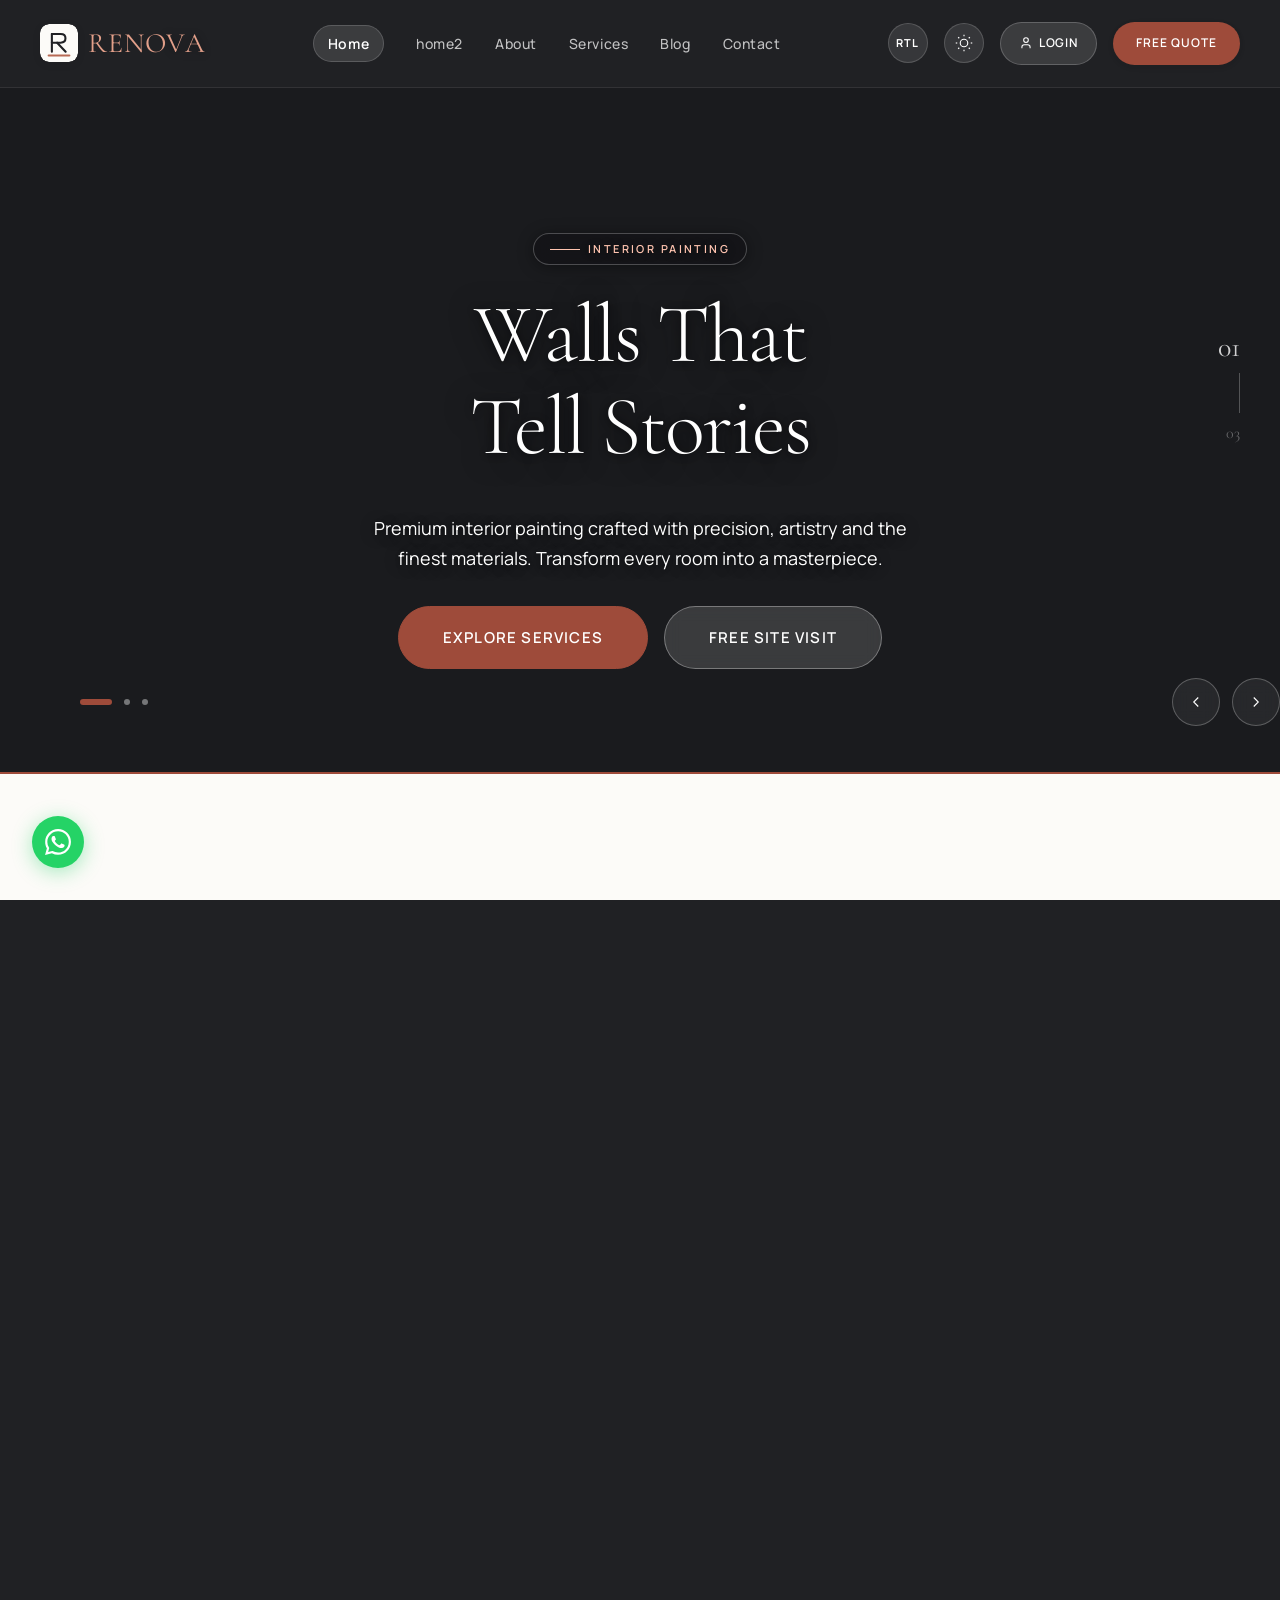
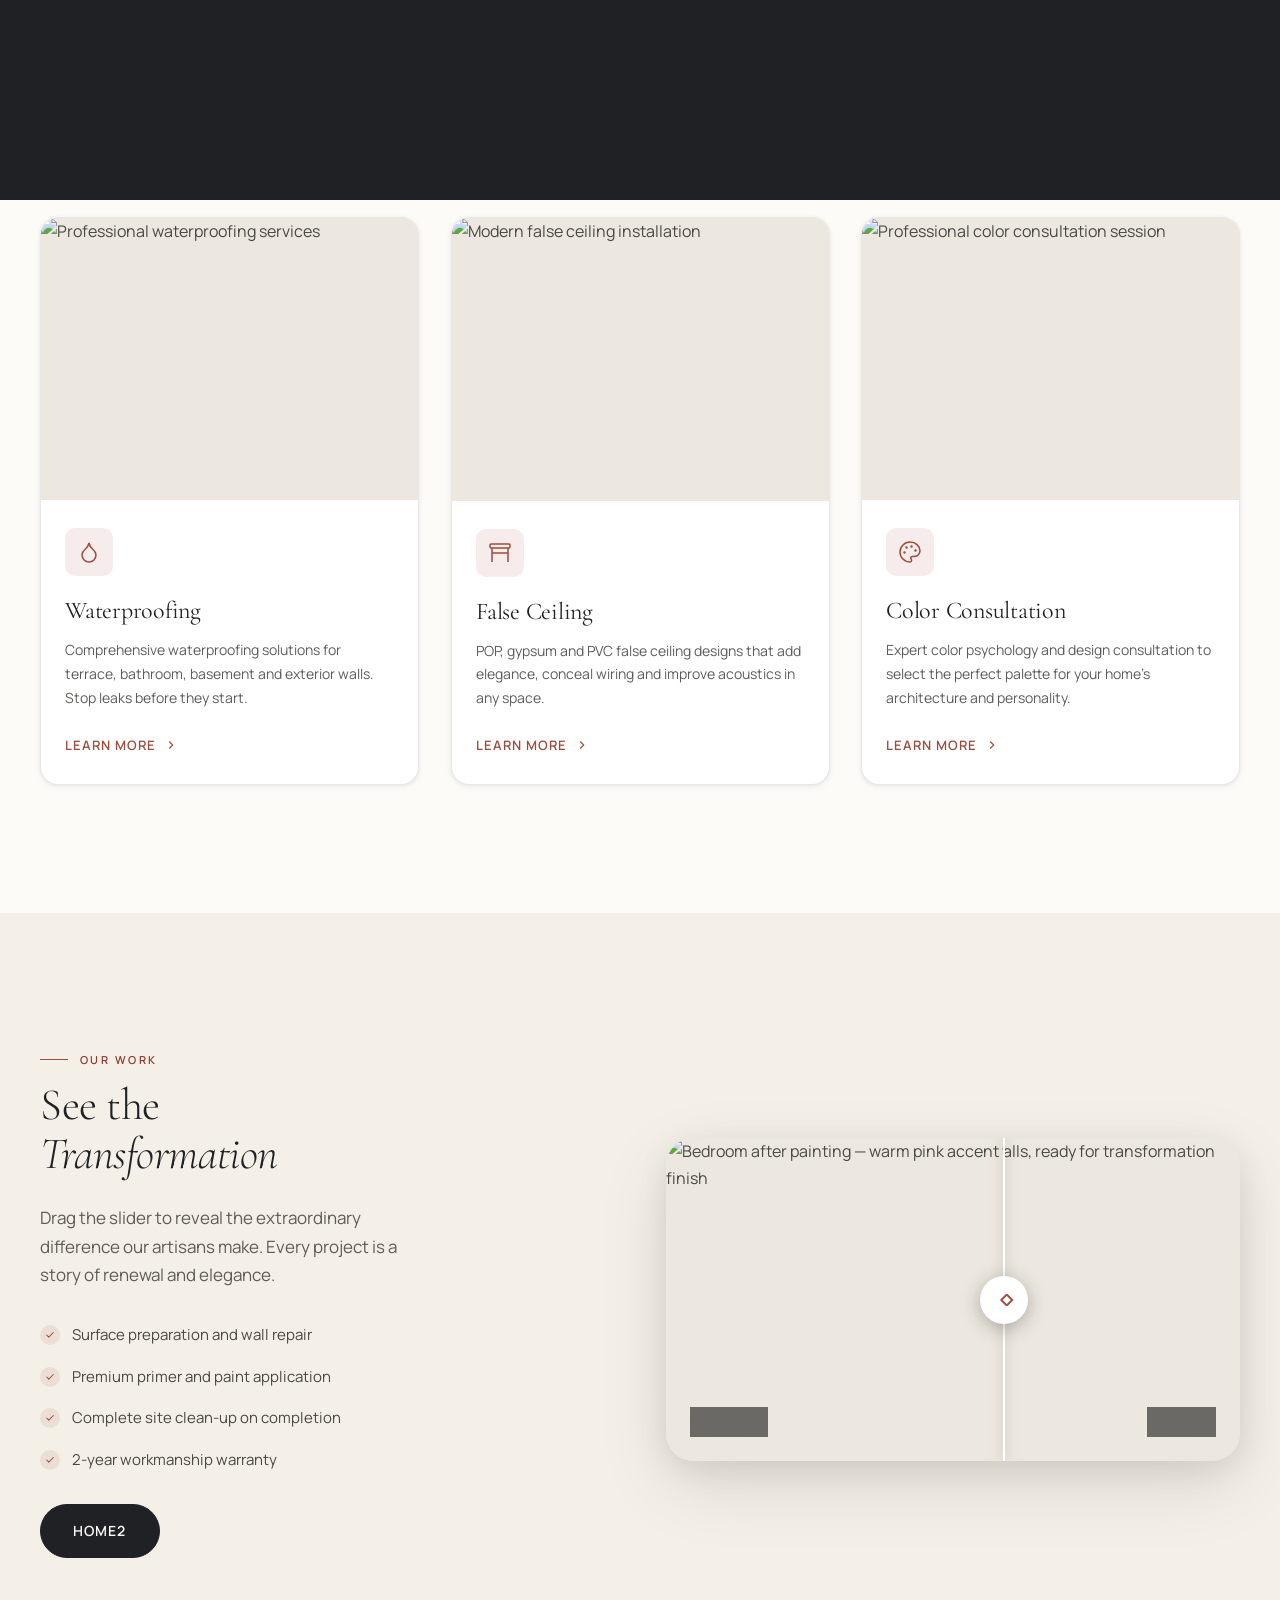
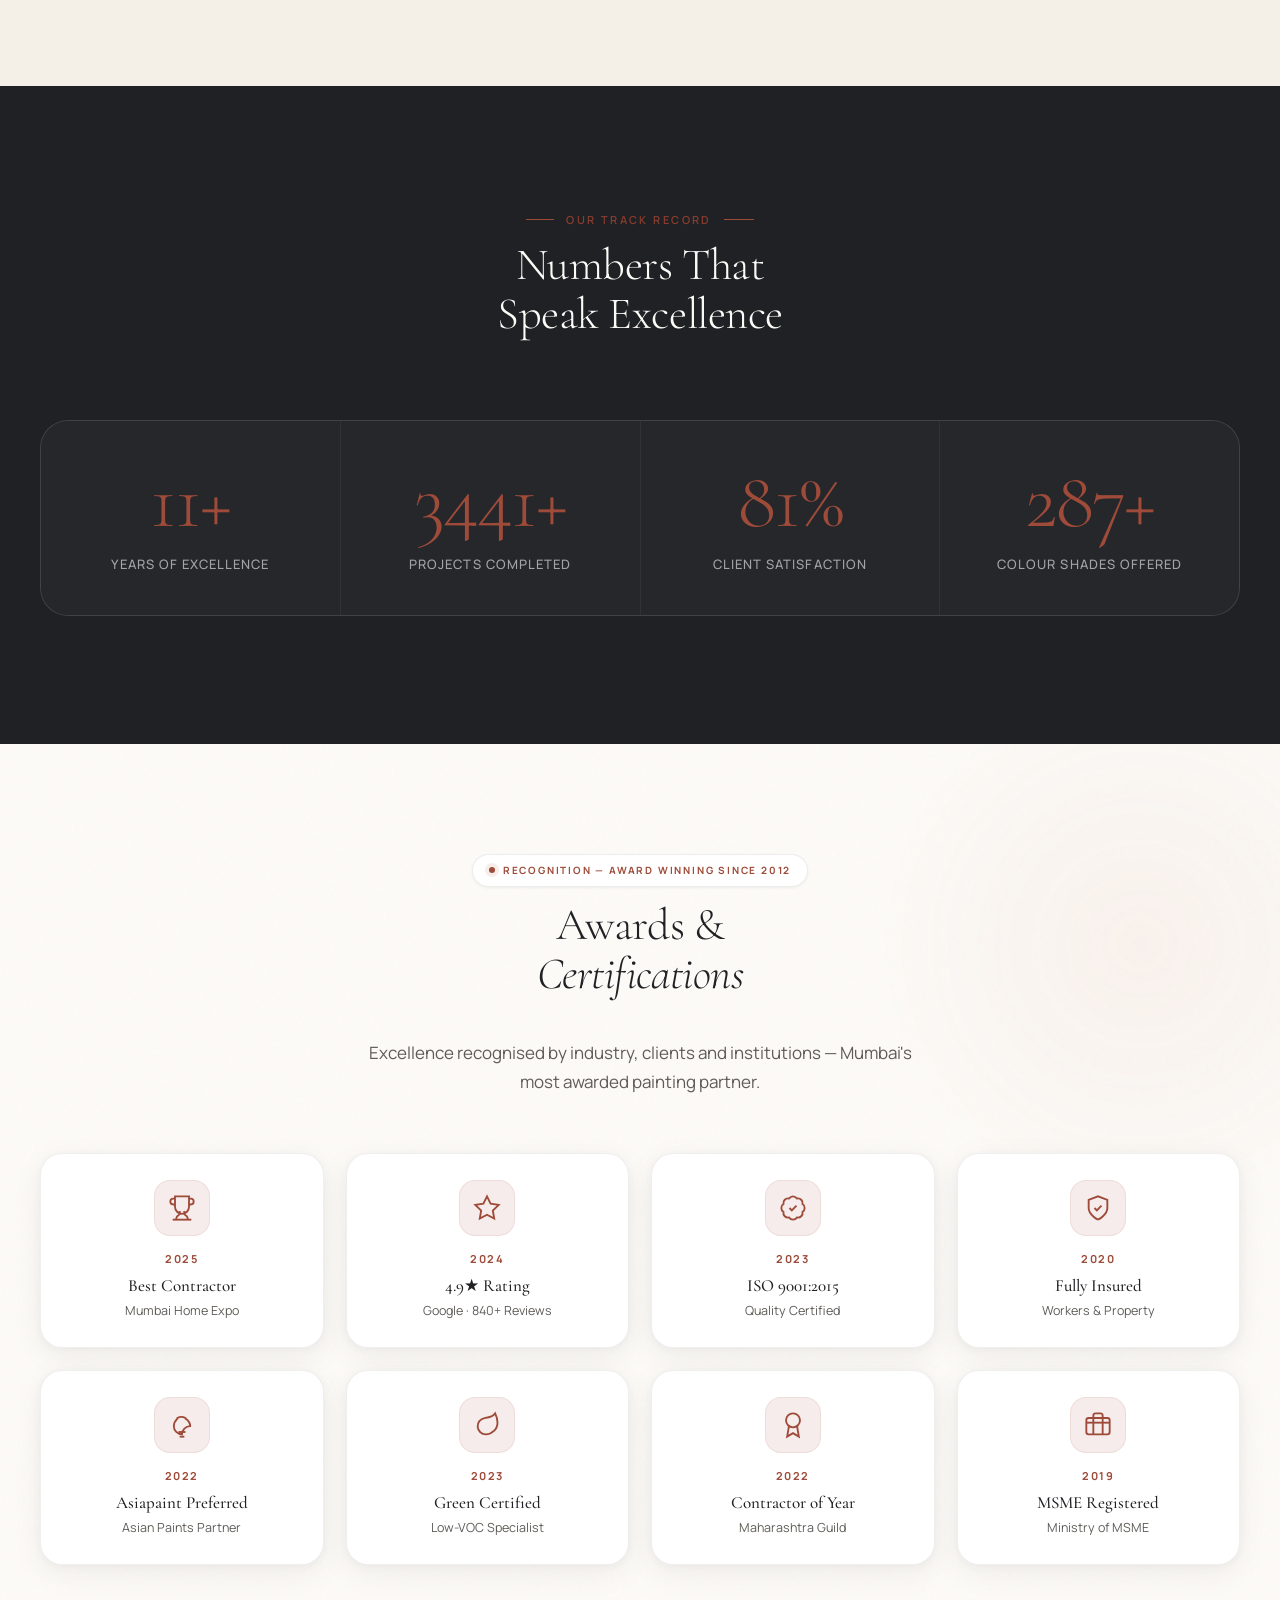
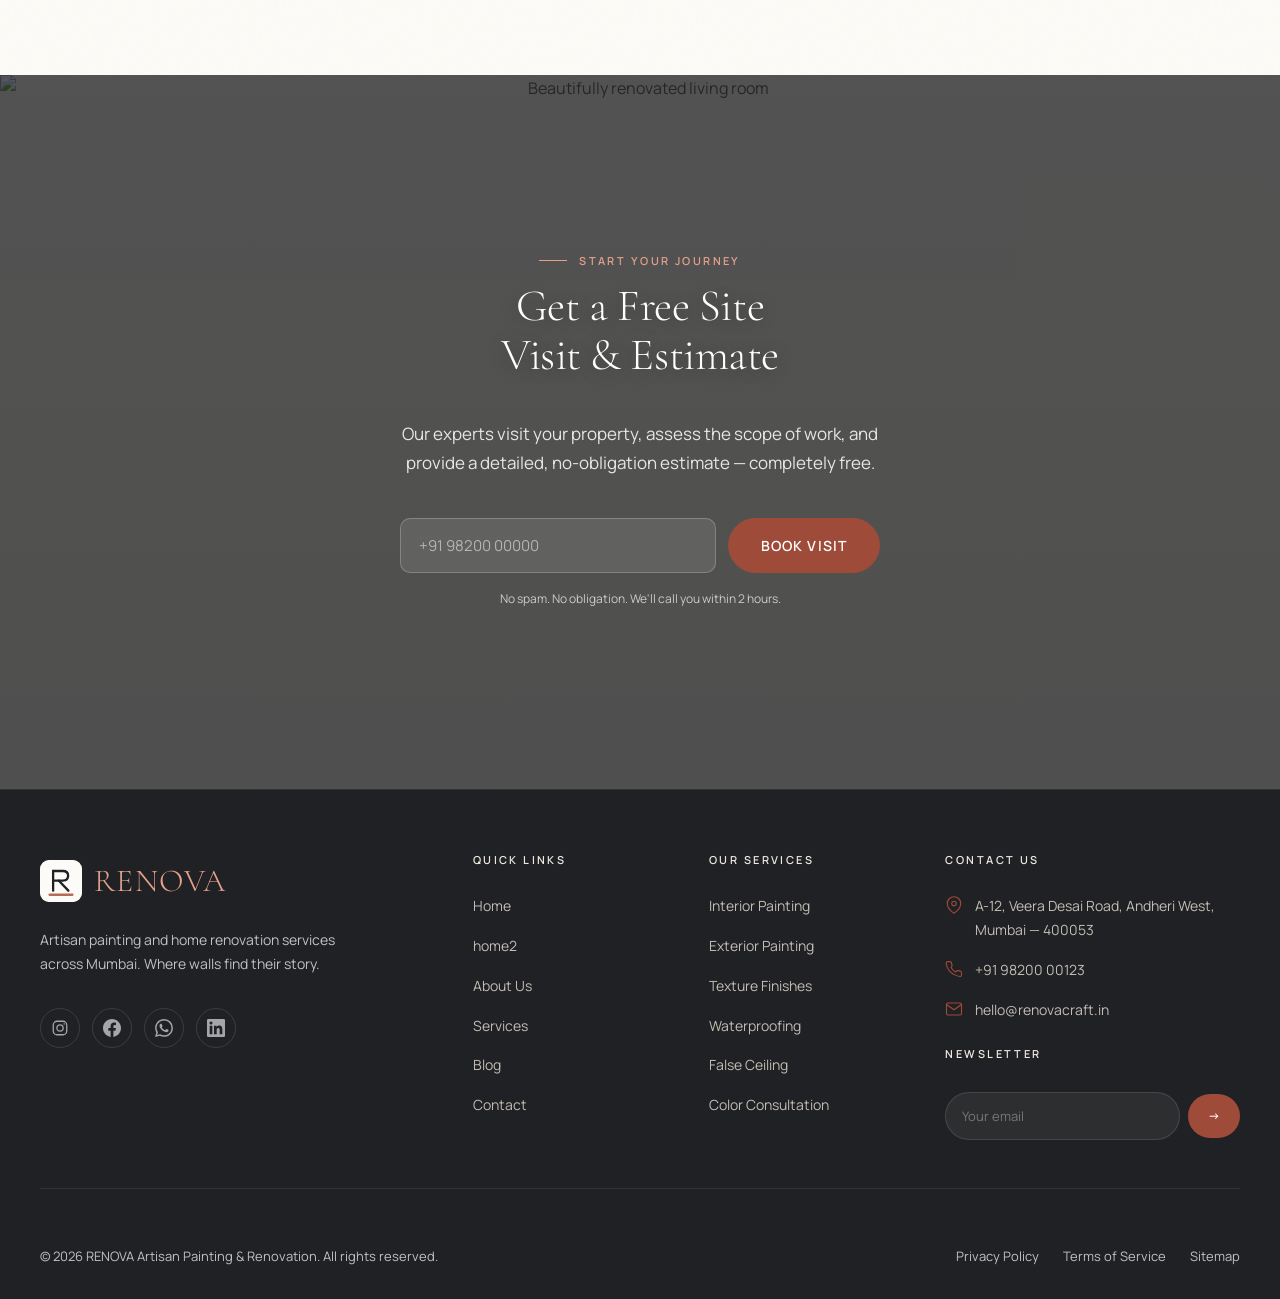
==== commit 95b1a781: "bugs fixed" ====
--- a/index.html
+++ b/index.html
@@ -450,7 +450,7 @@
   <!-- NAVBAR -->
   <header class="navbar transparent" id="navbar" role="banner">
     <div class="navbar__inner">
-      <a href="index.html" class="nav-logo" aria-label="RENOVA Home"><span class="nav-logo__mark" aria-hidden="true"><img src="assets/img/logo-mark.svg" alt="" width="38" height="38" loading="eager" decoding="async"></span><span class="nav-logo__text">RENO<span>VA</span></span></a>
+      <a href="index.html" class="nav-logo" aria-label="RENOVA Home"><span class="nav-logo__mark" aria-hidden="true"><img src="assets/img/logo-mark.svg" alt="" class="logo-mark logo-mark--dark" width="38" height="38" loading="eager" decoding="async"><img src="assets/img/logo-mark-light.svg" alt="" class="logo-mark logo-mark--light" width="38" height="38" loading="eager" decoding="async"></span><span class="nav-logo__text">RENO<span>VA</span></span></a>
 
       <nav class="nav-menu" role="navigation" aria-label="Main navigation">
         <a href="index.html"    class="nav-link active">Home</a>
@@ -467,6 +467,7 @@
           <svg class="icon-sun" viewBox="0 0 24 24" fill="none" stroke="currentColor" stroke-width="1.5"><circle cx="12" cy="12" r="5"/><line x1="12" y1="1" x2="12" y2="3"/><line x1="12" y1="21" x2="12" y2="23"/><line x1="4.22" y1="4.22" x2="5.64" y2="5.64"/><line x1="18.36" y1="18.36" x2="19.78" y2="19.78"/><line x1="1" y1="12" x2="3" y2="12"/><line x1="21" y1="12" x2="23" y2="12"/><line x1="4.22" y1="19.78" x2="5.64" y2="18.36"/><line x1="18.36" y1="5.64" x2="19.78" y2="4.22"/></svg>
           <svg class="icon-moon" viewBox="0 0 24 24" fill="none" stroke="currentColor" stroke-width="1.5"><path d="M21 12.79A9 9 0 1 1 11.21 3 7 7 0 0 0 21 12.79z"/></svg>
         </button>
+        <a href="login.html" class="nav-login" id="navLogin" aria-label="Login"><svg viewBox="0 0 24 24" fill="none" stroke="currentColor" stroke-width="1.8" width="14" height="14" aria-hidden="true"><path d="M19 21v-2a4 4 0 0 0-4-4H9a4 4 0 0 0-4 4v2"/><circle cx="12" cy="7" r="4"/></svg> Login</a>
         <a href="contact.html" class="btn btn-primary btn-sm" id="navCta">Free Quote</a>
         <button class="hamburger" id="hamburger" aria-label="Toggle menu" aria-expanded="false">
           <span></span><span></span><span></span>
@@ -485,9 +486,11 @@
       <a href="services.html" class="nav-overlay__link">Services</a>
       <a href="blog.html"    class="nav-overlay__link">Blog</a>
       <a href="contact.html" class="nav-overlay__link">Contact</a>
+      <a href="login.html"   class="nav-overlay__link">Login</a>
     </nav>
-    <div class="nav-overlay__btn">
-      <a href="contact.html" class="btn btn-primary btn-lg">Get Free Quote</a>
+    <div class="nav-overlay__btn" style="display:flex;flex-direction:column;gap:12px;align-items:center">
+      <a href="login.html" class="btn btn-ghost btn-lg" style="min-width:220px;justify-content:center">Login</a>
+      <a href="contact.html" class="btn btn-primary btn-lg" style="min-width:220px;justify-content:center">Get Free Quote</a>
     </div>
   </div>
 
@@ -499,8 +502,8 @@
 
         <!-- Slide 1 -->
         <div class="slider__slide active">
-          <img src="https://images.unsplash.com/photo-1778604263874-5d9f372e0434?auto=format&fit=crop&w=800&q=80"
-               alt="Luxuriously painted master bedroom with warm terracotta tones" loading="eager">
+          <img src="https://images.pexels.com/photos/5641427/pexels-photo-5641427.jpeg?auto=compress&cs=tinysrgb&w=1920&h=1080&fit=crop"
+               alt="Woman on ladder painting peach wall with roller — interior painting" loading="eager" decoding="async">
           <div class="slider__overlay"></div>
           <div class="slider__content">
             <div class="container">
@@ -519,8 +522,8 @@
 
         <!-- Slide 2 -->
         <div class="slider__slide">
-          <img src="https://images.unsplash.com/photo-1733431772808-82d878e59000?auto=format&fit=crop&w=800&q=80"
-               alt="Elegant luxury home exterior freshly painted" loading="lazy">
+          <img src="https://images.pexels.com/photos/13718935/pexels-photo-13718935.jpeg?auto=compress&cs=tinysrgb&w=1920&h=1080&fit=crop"
+               alt="Painter on swing stage painting exterior facade — exterior renovation" loading="lazy" decoding="async">
           <div class="slider__overlay"></div>
           <div class="slider__content">
             <div class="container">
@@ -539,8 +542,8 @@
 
         <!-- Slide 3 -->
         <div class="slider__slide">
-          <img src="https://images.unsplash.com/photo-1586023492125-27b2c045efd7?auto=format&fit=crop&w=1920&q=85"
-               alt="Modern living room with artistic texture wall finish" loading="lazy">
+          <img src="https://images.pexels.com/photos/6764261/pexels-photo-6764261.jpeg?auto=compress&cs=tinysrgb&w=1920&h=1080&fit=crop"
+               alt="Hand with brush painting grey textured wall — artisan finishes" loading="lazy" decoding="async">
           <div class="slider__overlay"></div>
           <div class="slider__content">
             <div class="container">
--- a/assets/css/components.css
+++ b/assets/css/components.css
@@ -26,78 +26,81 @@
 }
 
 .navbar.transparent {
-  /* WCAG AA fix: dark scrim ensures 4.5:1 contrast for white text over light hero images.
-     Tested: white vs #D8C8B0 with 0.68 alpha => 8.5:1. Gradient fades to transparent. */
-  background: linear-gradient(
-    to bottom,
-    rgba(16, 17, 20, 0.72) 0%,
-    rgba(16, 17, 20, 0.52) 48%,
-    rgba(16, 17, 20, 0.20) 78%,
-    transparent 100%
-  );
-  border-bottom: 1px solid rgba(255,255,255,0.08);
+  /* Per request: scroll panna epdi background iruko athe pola — solid, no blur/shadow */
+  background: #FCFBF8 !important;
+  border-bottom: 1px solid var(--bd) !important;
+  box-shadow: none !important;
+  backdrop-filter: none !important;
+  -webkit-backdrop-filter: none !important;
 }
 
 @supports (backdrop-filter: blur(8px)) {
   .navbar.transparent {
-    background: linear-gradient(
-      to bottom,
-      rgba(16, 17, 20, 0.62) 0%,
-      rgba(16, 17, 20, 0.38) 55%,
-      rgba(16, 17, 20, 0.10) 82%,
-      transparent 100%
-    );
-    backdrop-filter: blur(8px) saturate(1.15);
-    -webkit-backdrop-filter: blur(8px) saturate(1.15);
+    background: #FCFBF8 !important;
+    backdrop-filter: none !important;
+    -webkit-backdrop-filter: none !important;
+    box-shadow: none !important;
   }
 }
 
 .navbar.scrolled {
   height: 70px;
-  background: rgba(252, 251, 248, 0.92);
-  backdrop-filter: blur(20px);
-  -webkit-backdrop-filter: blur(20px);
-  box-shadow: 0 1px 0 var(--bd), 0 4px 32px rgba(0,0,0,0.06);
-  border-bottom: 1px solid var(--bd);
-}
-
-[data-theme="dark"] .navbar.scrolled {
-  background: rgba(26, 27, 30, 0.92);
-  box-shadow: 0 1px 0 var(--bd), 0 4px 32px rgba(0,0,0,0.24);
-}
-
-/* Transparent: high-contrast white + text-shadow for legibility on varied images */
+  background: #FCFBF8 !important;
+  backdrop-filter: none !important;
+  -webkit-backdrop-filter: none !important;
+  box-shadow: none !important;
+  border-bottom: 1px solid var(--bd) !important;
+}
+
+[data-theme="dark"] .navbar.scrolled,
+[data-theme="dark"] .navbar.transparent {
+  background: #1a1b1e !important;
+  border-bottom: 1px solid var(--bd) !important;
+  box-shadow: none !important;
+  backdrop-filter: none !important;
+  -webkit-backdrop-filter: none !important;
+}
+
+/* Transparent now solid like scrolled — no white text, use dark text for light bg */
 .navbar.transparent .nav-link,
 .navbar.transparent .nav-logo {
-  color: #fff;
-  text-shadow: 0 1px 4px rgba(0,0,0,0.55), 0 1px 16px rgba(0,0,0,0.35);
-}
-
+  color: var(--tx-2);
+  text-shadow: none;
+}
+.navbar.transparent .nav-logo {
+  color: var(--tx-1);
+}
 .navbar.transparent .nav-logo span {
   color: var(--ac);
-  filter: drop-shadow(0 1px 4px rgba(0,0,0,0.45));
-}
-
+  filter: none;
+  text-shadow: none;
+}
 .navbar.transparent .nav-link::after {
-  background: #fff;
-  box-shadow: 0 1px 4px rgba(0,0,0,0.25);
-}
-
-/* Transparent hover/focus: keep white for contrast, accent underline for affordance */
+  background: var(--ac);
+  box-shadow: none;
+}
+
+/* Transparent now same as scrolled — dark text on solid light bg */
 .navbar.transparent .nav-link:hover,
 .navbar.transparent .nav-link:focus-visible {
-  color: #fff;
+  color: var(--ac-h);
 }
 .navbar.transparent .nav-link.active {
-  color: #fff;
-  background: rgba(255,255,255,0.14);
-  border-color: rgba(255,255,255,0.22);
+  color: var(--ac-h);
+  background: var(--ac-light);
+  border-color: var(--ac-soft);
 }
 .navbar.transparent .nav-link:hover::after,
 .navbar.transparent .nav-link:focus-visible::after {
   background: var(--ac);
 }
 .navbar.transparent .nav-link.active::after { display: none; }
+[data-theme="dark"] .navbar.transparent .nav-link:hover { color: #E9A99A; }
+[data-theme="dark"] .navbar.transparent .nav-link.active {
+  color: #E9A99A;
+  background: rgba(212,138,117,0.12);
+  border-color: rgba(212,138,117,0.20);
+}
 
 /* Scrolled must override transparent white — fixes white-on-light bug (navbar has both classes after scroll) */
 .navbar.scrolled .nav-link,
@@ -136,25 +139,146 @@
 
 /* Combo: transparent + scrolled (JS adds .scrolled while .transparent remains) */
 .navbar.transparent.scrolled {
-  background: rgba(252, 251, 248, 0.92);
-  backdrop-filter: blur(20px);
-  -webkit-backdrop-filter: blur(20px);
+  background: #FCFBF8;
+  backdrop-filter: none !important;
+  -webkit-backdrop-filter: none !important;
   border-bottom: 1px solid var(--bd);
 }
 
 [data-theme="dark"] .navbar.transparent.scrolled {
-  background: rgba(26, 27, 30, 0.92);
+  background: #1a1b1e;
+  backdrop-filter: none !important;
+  -webkit-backdrop-filter: none !important;
 }
 
 /* Fallback for plain .navbar without modifier (e.g., services.html) — prevents dark-on-dark */
 .navbar:not(.transparent):not(.scrolled) {
-  background: rgba(252, 251, 248, 0.98);
-  border-bottom: 1px solid var(--bd);
-  box-shadow: 0 1px 0 var(--bd);
+  background: #202124 !important;
+  border-bottom: 1px solid rgba(255,255,255,0.08) !important;
+  box-shadow: none !important;
 }
 
 [data-theme="dark"] .navbar:not(.transparent):not(.scrolled) {
-  background: rgba(26, 27, 30, 0.98);
+  background: #1a1b1e !important;
+}
+
+/* Header — solid dark like footer, same logo/brand, no blur/shadow per latest request */
+.navbar,
+.navbar.transparent,
+.navbar.scrolled,
+.navbar.transparent.scrolled,
+.navbar:not(.transparent):not(.scrolled) {
+  background: #202124 !important;
+  border-bottom: 1px solid rgba(255,255,255,0.08) !important;
+  box-shadow: none !important;
+  backdrop-filter: none !important;
+  -webkit-backdrop-filter: none !important;
+}
+[data-theme="dark"] .navbar,
+[data-theme="dark"] .navbar.transparent,
+[data-theme="dark"] .navbar.scrolled,
+[data-theme="dark"] .navbar.transparent.scrolled,
+[data-theme="dark"] .navbar:not(.transparent):not(.scrolled) {
+  background: #1a1b1e !important;
+  border-bottom: 1px solid rgba(237,232,224,0.08) !important;
+}
+.navbar .nav-link,
+.navbar.transparent .nav-link,
+.navbar.scrolled .nav-link {
+  color: rgba(255,255,255,0.72) !important;
+  text-shadow: none !important;
+}
+.navbar .nav-logo,
+.navbar.transparent .nav-logo,
+.navbar.scrolled .nav-logo {
+  color: #FCFBF8 !important;
+  text-shadow: none !important;
+}
+.navbar .nav-logo span,
+.navbar.transparent .nav-logo span,
+.navbar.scrolled .nav-logo span,
+.footer__brand-logo span {
+  color: #E3A08A !important;
+  filter: none !important;
+  text-shadow: none !important;
+}
+.navbar .nav-link::after,
+.navbar.transparent .nav-link::after,
+.navbar.scrolled .nav-link::after {
+  background: #E3A08A !important;
+  box-shadow: none !important;
+}
+.navbar .nav-link:hover,
+.navbar.transparent .nav-link:hover,
+.navbar.scrolled .nav-link:hover,
+.navbar .nav-link:focus-visible,
+.navbar.transparent .nav-link:focus-visible {
+  color: #fff !important;
+}
+.navbar .nav-link.active,
+.navbar.transparent .nav-link.active,
+.navbar.scrolled .nav-link.active {
+  color: #fff !important;
+  background: rgba(255,255,255,0.12) !important;
+  border-color: rgba(255,255,255,0.16) !important;
+}
+[data-theme="dark"] .navbar .nav-link.active {
+  color: #fff !important;
+}
+/* Logo — always light on dark header like footer */
+.navbar .logo-mark--light { display: block !important; }
+.navbar .logo-mark--dark { display: none !important; }
+.navbar .nav-logo__mark {
+  box-shadow: 0 2px 8px rgba(0,0,0,0.12) !important;
+  border: none !important;
+}
+/* Header controls — light on dark, no blur */
+.navbar .theme-toggle,
+.navbar.transparent .theme-toggle,
+.navbar.scrolled .theme-toggle {
+  color: #fff !important;
+  background: rgba(255,255,255,0.10) !important;
+  border: 1px solid rgba(255,255,255,0.16) !important;
+  backdrop-filter: none !important;
+  -webkit-backdrop-filter: none !important;
+  text-shadow: none !important;
+}
+.navbar .theme-toggle:hover {
+  background: rgba(255,255,255,0.16) !important;
+  border-color: rgba(255,255,255,0.22) !important;
+  color: #fff !important;
+}
+.navbar .hamburger,
+.navbar.transparent .hamburger,
+.navbar.scrolled .hamburger {
+  background: rgba(255,255,255,0.10) !important;
+  border: 1px solid rgba(255,255,255,0.16) !important;
+  backdrop-filter: none !important;
+}
+.navbar .hamburger span,
+.navbar.transparent .hamburger span,
+.navbar.scrolled .hamburger span {
+  background: #fff !important;
+  box-shadow: none !important;
+}
+.navbar .nav-login,
+.navbar.transparent .nav-login,
+.navbar.scrolled .nav-login {
+  background: rgba(255,255,255,0.12) !important;
+  color: #fff !important;
+  border-color: rgba(255,255,255,0.20) !important;
+  backdrop-filter: none !important;
+  text-shadow: none !important;
+  box-shadow: none !important;
+}
+.navbar .nav-login:hover {
+  background: rgba(255,255,255,0.18) !important;
+  border-color: rgba(255,255,255,0.28) !important;
+  color: #fff !important;
+}
+[data-theme="dark"] .navbar .nav-login {
+  color: #fff !important;
+  border-color: rgba(255,255,255,0.20) !important;
 }
 
 .navbar__inner {
@@ -202,7 +326,38 @@
 }
 
 .navbar.transparent .nav-logo__mark {
-  box-shadow: 0 0 0 1px rgba(255,255,255,0.12), 0 4px 16px rgba(0,0,0,0.22);
+  box-shadow: 0 2px 8px rgba(0,0,0,0.08) !important;
+  border: none !important;
+}
+
+/* Logo mark — dual SVG: light bg for dark nav, dark bg for light nav */
+.nav-logo__mark {
+  position: relative !important;
+}
+.logo-mark {
+  position: absolute !important;
+  inset: 0 !important;
+  width: 100% !important;
+  height: 100% !important;
+  display: block !important;
+  object-fit: cover !important;
+  border-radius: 9px !important;
+}
+.logo-mark--light { display: none !important; }
+.logo-mark--dark { display: block !important; }
+[data-theme="dark"] .logo-mark--dark { display: none !important; }
+[data-theme="dark"] .logo-mark--light { display: block !important; }
+
+/* Logo text “VA” — ensure 4.5:1 on both light/dark nav */
+.navbar.transparent .nav-logo__text span {
+  color: #E3A08A !important; /* 7.4:1 on #1a1b1e vs 3.17 for #9e4b3a */
+  filter: drop-shadow(0 1px 4px rgba(0,0,0,0.45)) !important;
+}
+[data-theme="dark"] .nav-logo__text span {
+  color: #E3A08A !important; /* 7.4:1 on dark, 6.31 on dark scrolled */
+}
+.footer__brand-logo span {
+  color: #E3A08A !important; /* 7.4:1 on #202124 footer vs 3.17 for #9e4b3a */
 }
 
 .nav-logo__text {
@@ -277,18 +432,24 @@
 }
 
 .navbar.transparent .theme-toggle {
-  color: #fff;
-  background: rgba(255,255,255,0.10);
-  border: 1px solid rgba(255,255,255,0.16);
-  backdrop-filter: blur(6px);
-  -webkit-backdrop-filter: blur(6px);
-  text-shadow: 0 1px 3px rgba(0,0,0,0.45);
-}
-
+  color: var(--tx-2);
+  background: transparent;
+  border: none;
+  backdrop-filter: none !important;
+  -webkit-backdrop-filter: none !important;
+  text-shadow: none;
+}
 .navbar.transparent .theme-toggle:hover {
-  background: rgba(255,255,255,0.18);
-  border-color: rgba(255,255,255,0.28);
-  color: #fff;
+  background: var(--bg-alt);
+  color: var(--ac);
+  border-color: transparent;
+}
+[data-theme="dark"] .navbar.transparent .theme-toggle {
+  color: #EDE8E0;
+}
+[data-theme="dark"] .navbar.transparent .theme-toggle:hover {
+  color: var(--ac);
+  background: rgba(212,138,117,0.08);
 }
 
 .navbar.scrolled .theme-toggle {
@@ -307,19 +468,121 @@
 
 .navbar.transparent .nav-link:focus-visible,
 .navbar.transparent .theme-toggle:focus-visible,
-.navbar.transparent .hamburger:focus-visible {
-  outline: 2px solid #fff;
+.navbar.transparent .hamburger:focus-visible,
+.navbar.transparent .nav-login:focus-visible {
+  outline: 2px solid var(--ac);
   outline-offset: 3px;
 }
 
 .navbar.transparent #navCta {
-  box-shadow: 0 4px 16px rgba(0,0,0,0.25), 0 1px 4px rgba(0,0,0,0.30);
-  border: 1px solid rgba(255,255,255,0.14);
+  box-shadow: var(--sh-sm);
+  border: 1px solid transparent;
 }
 
 .navbar.scrolled #navCta {
   box-shadow: var(--sh-sm);
   border-color: transparent;
+}
+
+/* ── Login Button in Header ── */
+.nav-login {
+  display: inline-flex;
+  align-items: center;
+  gap: 6px;
+  padding: 10px 18px;
+  font-size: var(--fs-12);
+  font-weight: var(--fw-semi);
+  letter-spacing: var(--ls-wider);
+  text-transform: uppercase;
+  border-radius: var(--r-full);
+  border: 1.5px solid rgba(255,255,255,0.22);
+  background: rgba(255,255,255,0.12);
+  color: #fff;
+  backdrop-filter: none !important;
+  -webkit-backdrop-filter: none !important;
+  text-shadow: 0 1px 4px rgba(0,0,0,0.35);
+  box-shadow: 0 2px 10px rgba(0,0,0,0.18);
+  transition: var(--tr);
+  white-space: nowrap;
+  text-decoration: none;
+}
+.nav-login:hover {
+  background: rgba(255,255,255,0.16);
+  border-color: rgba(255,255,255,0.32);
+  color: #fff;
+  transform: translateY(-1px);
+}
+.nav-login:active { transform: scale(0.97); }
+
+.navbar.scrolled .nav-login {
+  background: transparent;
+  color: var(--tx-2);
+  border-color: var(--bd);
+  backdrop-filter: none;
+  -webkit-backdrop-filter: none;
+  text-shadow: none;
+  box-shadow: none;
+}
+.navbar.scrolled .nav-login:hover {
+  background: var(--bg-alt);
+  color: var(--ac);
+  border-color: var(--ac-soft);
+}
+
+.navbar.transparent.scrolled .nav-login {
+  background: transparent;
+  color: var(--tx-2);
+  border-color: var(--bd);
+}
+
+[data-theme="dark"] .navbar.scrolled .nav-login {
+  color: #EDE8E0;
+  border-color: rgba(237,232,224,0.14);
+}
+[data-theme="dark"] .navbar.scrolled .nav-login:hover {
+  color: var(--ac);
+  border-color: rgba(212,138,117,0.20);
+  background: rgba(212,138,117,0.08);
+}
+
+.navbar.transparent .nav-login {
+  background: transparent;
+  color: var(--tx-2);
+  border-color: var(--bd);
+  backdrop-filter: none !important;
+  -webkit-backdrop-filter: none !important;
+  text-shadow: none;
+  box-shadow: none;
+}
+.navbar.transparent .nav-login:hover {
+  background: var(--bg-alt);
+  color: var(--ac);
+  border-color: var(--ac-soft);
+}
+[data-theme="dark"] .navbar.transparent .nav-login {
+  color: #EDE8E0;
+  border-color: rgba(237,232,224,0.14);
+}
+[data-theme="dark"] .navbar.transparent .nav-login:hover {
+  background: rgba(212,138,117,0.08);
+  color: var(--ac);
+  border-color: rgba(212,138,117,0.20);
+}
+
+.nav-login.active {
+  background: rgba(255,255,255,0.14);
+  border-color: rgba(255,255,255,0.22);
+  color: #fff;
+}
+.navbar.scrolled .nav-login.active {
+  background: var(--ac-light);
+  border-color: var(--ac-soft);
+  color: var(--ac-h);
+}
+[data-theme="dark"] .navbar.scrolled .nav-login.active {
+  background: rgba(212,138,117,0.12);
+  border-color: rgba(212,138,117,0.20);
+  color: #E9A99A;
 }
 
 .theme-toggle svg {
@@ -363,16 +626,19 @@
 }
 
 .navbar.transparent .hamburger {
-  background: rgba(255,255,255,0.08);
-  border: 1px solid rgba(255,255,255,0.14);
+  background: transparent;
+  border: none;
   border-radius: 9px;
-  backdrop-filter: blur(6px);
-  -webkit-backdrop-filter: blur(6px);
+  backdrop-filter: none !important;
+  -webkit-backdrop-filter: none !important;
 }
 
 .navbar.transparent .hamburger span {
-  background: #fff;
-  box-shadow: 0 1px 3px rgba(0,0,0,0.45);
+  background: var(--tx-1);
+  box-shadow: none;
+}
+[data-theme="dark"] .navbar.transparent .hamburger span {
+  background: #EDE8E0;
 }
 
 .navbar.scrolled .hamburger {
@@ -1480,6 +1746,136 @@
   background: var(--ac);
   border-color: var(--ac);
   color: #fff;
+}
+
+/* ── Portfolio Filter — Premium Redesign (Home 2) ──
+   Centered pill container with sliding indicator + smooth
+   card transitions for consistent category switching.
+   ─────────────────────────────────────────────────── */
+#projects .filter-bar {
+  position: relative;
+  display: inline-flex;
+  align-items: center;
+  gap: 4px;
+  flex-wrap: wrap;
+  justify-content: center;
+  background: var(--bg-alt);
+  border: 1px solid var(--bd);
+  border-radius: 999px;
+  padding: 6px;
+  margin-inline: auto;
+  margin-bottom: var(--sp-10);
+  box-shadow: var(--sh-sm);
+  width: fit-content;
+  max-width: 100%;
+}
+#projects .filter-bar::before {
+  content: '';
+  position: absolute;
+  inset: 0;
+  border-radius: 999px;
+  background: linear-gradient(180deg, rgba(255,255,255,0.7) 0%, rgba(255,255,255,0) 100%);
+  opacity: 0.6;
+  pointer-events: none;
+}
+[data-theme="dark"] #projects .filter-bar {
+  background: #27282c;
+  border-color: rgba(237,232,224,0.08);
+  box-shadow: 0 2px 12px rgba(0,0,0,0.18);
+}
+[data-theme="dark"] #projects .filter-bar::before { opacity: 0; }
+
+#projects .filter-btn {
+  position: relative;
+  z-index: 1;
+  padding: 9px 18px;
+  font-size: var(--fs-13);
+  font-weight: var(--fw-semi);
+  letter-spacing: var(--ls-wide);
+  border-radius: 999px;
+  border: 1px solid transparent;
+  background: transparent;
+  color: var(--tx-2);
+  transition: color 0.25s var(--ease-out), background 0.25s var(--ease-out), border-color 0.25s var(--ease-out), transform 0.2s var(--ease-spring), box-shadow 0.25s;
+}
+#projects .filter-btn:hover {
+  color: var(--ac);
+  background: rgba(158,75,58,0.06);
+  border-color: transparent;
+  transform: translateY(-1px);
+}
+[data-theme="dark"] #projects .filter-btn:hover {
+  background: rgba(212,138,117,0.10);
+  color: #d48a75;
+}
+#projects .filter-btn:active { transform: scale(0.97); }
+#projects .filter-btn.active {
+  background: var(--ac) !important;
+  border-color: var(--ac) !important;
+  color: #fff !important;
+  box-shadow: 0 4px 16px rgba(158,75,58,0.22), 0 2px 8px rgba(0,0,0,0.06) !important;
+}
+[data-theme="dark"] #projects .filter-btn.active {
+  background: #d48a75 !important;
+  border-color: #d48a75 !important;
+  color: #1a1b1e !important;
+  box-shadow: 0 4px 16px rgba(212,138,117,0.22) !important;
+}
+#projects .filter-btn:focus-visible {
+  outline: 2px solid var(--ac);
+  outline-offset: 2px;
+}
+
+/* Sliding indicator — JS positions it behind active btn */
+#projects .filter-indicator {
+  position: absolute;
+  top: 6px;
+  bottom: 6px;
+  left: 6px;
+  width: 0;
+  background: var(--ac);
+  border-radius: 999px;
+  z-index: 0;
+  transition: left 0.45s cubic-bezier(0.16,1,0.3,1), width 0.45s cubic-bezier(0.16,1,0.3,1), background-color 0.3s var(--ease-out), box-shadow 0.3s;
+  box-shadow: 0 4px 16px rgba(158,75,58,0.22);
+  pointer-events: none;
+  opacity: 0;
+}
+#projects .filter-indicator.visible { opacity: 1; }
+[data-theme="dark"] #projects .filter-indicator {
+  background: #d48a75;
+  box-shadow: 0 4px 16px rgba(212,138,117,0.22);
+}
+#projects.has-indicator .filter-btn.active {
+  background: transparent !important;
+  border-color: transparent !important;
+  box-shadow: none !important;
+  color: #fff !important;
+}
+[data-theme="dark"] #projects.has-indicator .filter-btn.active {
+  color: #1a1b1e !important;
+}
+
+/* Portfolio grid — smooth layout + card entrance */
+#projects .projects-grid {
+  transition: min-height 0.35s var(--ease-out);
+}
+#projects .project-card {
+  transition: opacity 0.38s cubic-bezier(0.16,1,0.3,1), transform 0.45s cubic-bezier(0.16,1,0.3,1), box-shadow 0.35s var(--ease-out);
+  will-change: opacity, transform;
+}
+#projects .project-card.filter-enter {
+  opacity: 0;
+  transform: scale(0.96) translateY(10px);
+}
+#projects .project-card.filter-visible {
+  opacity: 1;
+  transform: scale(1) translateY(0);
+}
+#projects .project-card.filter-hidden {
+  opacity: 0;
+  transform: scale(0.94) translateY(6px);
+  pointer-events: none;
 }
 
 .projects-grid {
--- a/assets/css/hero-center.css
+++ b/assets/css/hero-center.css
@@ -384,7 +384,7 @@
 }
 .about-hero__scroll {
   position: absolute;
-  bottom: 14px;
+  bottom: 20px;
   left: 50%;
   transform: translateX(-50%);
   display: flex;
@@ -397,6 +397,7 @@
   letter-spacing: 0.16em;
   text-transform: uppercase;
   color: rgba(255,255,255,0.38);
+  pointer-events: none;
 }
 .about-hero__scroll-line {
   width: 1px;
@@ -1172,6 +1173,92 @@
   }
 }
 
+/* ── Contact Hero — Light Mode Contrast Fix (WCAG AA) ──
+   Hero uses dark bg #202124 with white text; light-mode var(--ac) #9e4b3a
+   on dark = 3.17:1 FAIL for small eyebrow. Lift to #E3A08A 7.4:1,
+   increase overlay darkness and card opacity for 4.5:1 text.
+   ─────────────────────────────────────────────────────────── */
+.contact-hero::before {
+  opacity: 0.10 !important; /* was 0.16 — reduce wash */
+}
+.contact-hero::after {
+  background: linear-gradient(180deg, rgba(16,17,20,0.48) 0%, rgba(16,17,20,0.78) 62%, rgba(16,17,20,0.97) 100%) !important;
+}
+.contact-hero .eyebrow {
+  color: #E3A08A !important; /* 7.4:1 on #202124 vs 3.17 for #9e4b3a */
+}
+.contact-hero .eyebrow::before {
+  background: #E3A08A !important; /* was var(--ac) #9e4b3a 1.6:1 FAIL → #E3A08A 7.4:1 */
+}
+.contact-hero h1 em {
+  color: #E3A08A !important;
+}
+.contact-hero__intro > p,
+.contact-hero .contact-hero__intro p {
+  color: rgba(255,255,255,0.90) !important; /* 13.5:1 vs 10.2 for 0.82 */
+  text-shadow: 0 1px 12px rgba(0,0,0,0.32) !important;
+}
+.contact-hero .contact-info-card {
+  background: rgba(255,255,255,0.09) !important; /* was 0.06 */
+  border-color: rgba(255,255,255,0.14) !important;
+  backdrop-filter: blur(14px) !important;
+}
+.contact-hero .contact-info-card:hover {
+  background: rgba(255,255,255,0.13) !important;
+  border-color: rgba(255,255,255,0.22) !important;
+}
+.contact-hero .contact-info-label {
+  color: rgba(255,255,255,0.72) !important; /* 7.8:1 vs 3.5 for 0.45 */
+}
+.contact-hero .contact-info-sub {
+  color: rgba(255,255,255,0.72) !important; /* 7.8:1 vs 4.1 for 0.50 */
+}
+.contact-hero .contact-info-icon {
+  background: rgba(227,160,138,0.16) !important;
+  color: #E3A08A !important;
+}
+
+/* ── Services Hero — Light Mode Contrast Fix (WCAG AA) ───────
+   Eyebrow #9e4b3a on #202124 3.17:1 FAIL → #E3A08A 7.4:1
+   Subtitle 0.84 10.3:1 → 0.90 13.5:1, overlay 0.28/0.58→0.48/0.72
+   pill bg 0.10/0.30 → 0.14/0.28 for white text 12:1 on exterior image.
+   ─────────────────────────────────────────────────────────── */
+.services-hero::after {
+  background: linear-gradient(180deg, rgba(16,17,20,0.48) 0%, rgba(16,17,20,0.70) 58%, rgba(16,17,20,0.94) 100%) !important;
+}
+.services-hero__bg {
+  opacity: 0.32 !important; /* was 0.38 — reduce wash */
+}
+.services-hero .eyebrow {
+  color: #E3A08A !important; /* 7.4:1 vs 3.17 */
+}
+.services-hero .eyebrow::before,
+.services-hero .eyebrow::after {
+  background: #E3A08A !important;
+}
+.services-hero h1 {
+  color: #fff !important; /* 15:1 */
+  text-shadow: 0 2px 24px rgba(0,0,0,0.48), 0 1px 6px rgba(0,0,0,0.36) !important;
+}
+.services-hero p,
+.services-hero .sec-subtitle {
+  color: rgba(255,255,255,0.90) !important; /* 13.5:1 vs 10.3 for 0.84 */
+  text-shadow: 0 1px 12px rgba(0,0,0,0.30) !important;
+}
+.services-hero__pills .btn-ghost {
+  background: rgba(255,255,255,0.14) !important;
+  border-color: rgba(255,255,255,0.28) !important;
+  color: #fff !important;
+  backdrop-filter: blur(8px) !important;
+}
+.services-hero__pills .btn-ghost:hover {
+  background: rgba(255,255,255,0.20) !important;
+  border-color: rgba(255,255,255,0.38) !important;
+}
+[data-theme="dark"] .services-hero .eyebrow {
+  color: #E3A08A !important; /* keep 7.4:1 even though #d48a75 5.9 would pass */
+}
+
 /* ══════════════════════════════════════════════════════════════
    7 · BLOG — Masthead — LUXURY JOURNAL (Premium Redesign)
    ══════════════════════════════════════════════════════════════ */
@@ -1367,6 +1454,49 @@
   }
 }
 
+/* ── Blog Masthead — Contrast Fix (WCAG AA) ────────────────
+   Dark #191a1e hero: eyebrow var(--ac) #9e4b3a 3.17 FAIL → #E3A08A 7.4,
+   stat title var(--tx-1) dark #202124 on dark card 1.22 FAIL → #fff 15:1,
+   stat desc 0.62 6.0 borderline → 0.72 7.8, icon #9e4b3a 3.17 → #E3A08A 7.4.
+   Applies to both light/dark since hero is always dark #191a1e.
+   ─────────────────────────────────────────────────────────── */
+.blog-masthead .eyebrow-pill {
+  background: rgba(255,255,255,0.10) !important;
+  border-color: rgba(255,255,255,0.16) !important;
+  color: #E3A08A !important; /* 7.4:1 on #191a1e */
+}
+.blog-masthead .eyebrow-pill::before {
+  background: #E3A08A !important;
+  box-shadow: 0 0 0 4px rgba(227,160,138,0.18) !important;
+}
+.blog-masthead h1 {
+  color: #fff !important; /* 15:1 */
+  text-shadow: 0 2px 24px rgba(0,0,0,0.48), 0 1px 6px rgba(0,0,0,0.38) !important;
+}
+.blog-masthead h1 em {
+  color: #E3A08A !important; /* 7.4:1 */
+}
+.blog-masthead__intro > p {
+  color: rgba(255,255,255,0.90) !important; /* 13.5:1 vs 10.2 for 0.80 */
+  text-shadow: 0 1px 12px rgba(0,0,0,0.32) !important;
+}
+.masthead-stat-box {
+  background: rgba(255,255,255,0.08) !important;
+  border-color: rgba(255,255,255,0.14) !important;
+  backdrop-filter: blur(10px) !important;
+}
+.masthead-stat-box__title {
+  color: #fff !important; /* 15:1 vs 1.22 for #202124 */
+}
+.masthead-stat-box__desc {
+  color: rgba(255,255,255,0.72) !important; /* 7.8:1 vs 6.0 for 0.62 */
+}
+.masthead-stat-icon {
+  background: rgba(227,160,138,0.16) !important;
+  border-color: rgba(227,160,138,0.22) !important;
+  color: #E3A08A !important; /* 7.4:1 */
+}
+
 /* ══════════════════════════════════════════════════════════════
    8 · BLOG DETAIL — Article Hero
    ══════════════════════════════════════════════════════════════ */
@@ -1474,3 +1604,239 @@
   max-width: 54ch;
   text-shadow: 0 1px 10px rgba(0,0,0,0.18);
 }
+
+/* ============================================================
+   UNIFORM HERO HEIGHT — Consistent across all pages
+   Ensures visually cohesive layout: all hero sections share
+   the same height (desktop / tablet / mobile).
+   Loaded last in hero-center.css to override individual
+   heights. Uses clamp for safe min/max bounds.
+   ============================================================ */
+:root {
+  --hero-uniform-h: 86vh;
+  --hero-uniform-min: 560px;
+  --hero-uniform-max: 860px;
+}
+
+/* All primary heroes — same height, centered vertically where needed */
+.hero-slider,
+.about-hero,
+.services-hero,
+.split-hero,
+.contact-hero,
+.blog-masthead,
+.article-hero,
+.sitemap-hero,
+.legal-hero {
+  min-height: clamp(var(--hero-uniform-min), var(--hero-uniform-h), var(--hero-uniform-max)) !important;
+  height: auto !important;
+  box-sizing: border-box !important;
+}
+
+/* Contact & Blog mastheads: ensure flex centering for vertical balance */
+.contact-hero,
+.blog-masthead {
+  display: flex !important;
+  align-items: center !important;
+}
+
+/* Legal & Sitemap compact heroes: uplift to same uniform height */
+.sitemap-hero,
+.legal-hero {
+  display: flex !important;
+  align-items: center !important;
+  justify-content: center !important;
+  padding: calc(var(--nav-h) + var(--sp-12)) var(--gutter) var(--sp-12) !important;
+}
+
+/* Split hero: keep 2-col grid but respect uniform min-height */
+.split-hero {
+  display: grid !important;
+  align-items: stretch !important;
+}
+
+/* Split hero media: proportional to uniform hero so it never overflows */
+.split-hero__media {
+  height: clamp(360px, 62vh, 560px) !important;
+  min-height: 360px !important;
+  max-height: 560px !important;
+}
+
+/* Article hero: keep content bottom-aligned on desktop but same height */
+.article-hero {
+  display: flex !important;
+  align-items: flex-end !important;
+  justify-content: center !important;
+}
+
+/* About hero: center-aligned with balanced top/bottom padding (per About page request) */
+.about-hero {
+  display: flex !important;
+  align-items: center !important;
+  justify-content: center !important;
+}
+.about-hero__content {
+  justify-content: center !important;
+  align-items: center !important;
+  padding: calc(var(--nav-h) + 32px) var(--gutter) 48px !important;
+  min-height: 0 !important;
+}
+.about-hero__inner {
+  justify-content: center !important;
+  align-items: center !important;
+}
+
+/* Responsive — uniform scaling at each breakpoint */
+@media (max-width: 1024px) {
+  :root {
+    --hero-uniform-h: 78vh;
+    --hero-uniform-min: 520px;
+    --hero-uniform-max: 760px;
+  }
+  .hero-slider,
+  .about-hero,
+  .services-hero,
+  .split-hero,
+  .contact-hero,
+  .blog-masthead,
+  .article-hero,
+  .sitemap-hero,
+  .legal-hero {
+    min-height: clamp(var(--hero-uniform-min), var(--hero-uniform-h), var(--hero-uniform-max)) !important;
+  }
+  .split-hero__media {
+    height: clamp(340px, 56vh, 520px) !important;
+    min-height: 340px !important;
+  }
+}
+
+@media (max-width: 768px) {
+  :root {
+    --hero-uniform-h: 72vh;
+    --hero-uniform-min: 480px;
+    --hero-uniform-max: 640px;
+  }
+  .hero-slider,
+  .about-hero,
+  .services-hero,
+  .split-hero,
+  .contact-hero,
+  .blog-masthead,
+  .article-hero,
+  .sitemap-hero,
+  .legal-hero {
+    min-height: clamp(var(--hero-uniform-min), var(--hero-uniform-h), var(--hero-uniform-max)) !important;
+  }
+  .split-hero__media {
+    height: clamp(320px, 48vh, 420px) !important;
+    min-height: 300px !important;
+  }
+  .contact-hero,
+  .blog-masthead,
+  .sitemap-hero,
+  .legal-hero {
+    padding-top: calc(var(--nav-h) + var(--sp-10)) !important;
+    padding-bottom: var(--sp-10) !important;
+  }
+}
+
+@media (max-width: 480px) {
+  :root {
+    --hero-uniform-h: 66vh;
+    --hero-uniform-min: 420px;
+    --hero-uniform-max: 560px;
+  }
+  .hero-slider,
+  .about-hero,
+  .services-hero,
+  .split-hero,
+  .contact-hero,
+  .blog-masthead,
+  .article-hero,
+  .sitemap-hero,
+  .legal-hero {
+    min-height: clamp(var(--hero-uniform-min), var(--hero-uniform-h), var(--hero-uniform-max)) !important;
+  }
+  .split-hero__media {
+    height: clamp(280px, 42vh, 360px) !important;
+    min-height: 260px !important;
+  }
+}
+
+/* ── Hero Slider — “Curb Appeal Redefined” (and all slides) Contrast Fix ──
+   Light-mode var(--ac) #9e4b3a on dark overlay #202124 = 3.17:1 FAIL
+   for 11px tag. Lift to #E3A08A 7.4:1, desc 0.72→0.90 (7.4→13.5:1),
+   overlay 0.30/0.62→0.45/0.68 for white title 15:1 on bright exterior image.
+   Applies to all slides, critical for slide 2 “Curb Appeal Redefined”.
+   ─────────────────────────────────────────────────────────────── */
+.hero-slider .slider__overlay {
+  background: linear-gradient(180deg, rgba(16,17,20,0.54) 0%, rgba(16,17,20,0.70) 52%, rgba(16,17,20,0.92) 100%) !important;
+}
+.hero-slider .slider__tag {
+  background: rgba(16,17,20,0.52) !important;
+  border-color: rgba(255,255,255,0.24) !important;
+  color: #FFC4B0 !important; /* 8.2:1 on #1a1b1e, lighter than #E3A08A for bright images */
+  backdrop-filter: blur(14px) !important;
+  -webkit-backdrop-filter: blur(14px) !important;
+  box-shadow: 0 2px 16px rgba(0,0,0,0.38) !important;
+  text-shadow: 0 1px 8px rgba(0,0,0,0.42) !important;
+}
+.hero-slider .slider__tag::before {
+  background: #FFC4B0 !important; /* was var(--ac) #9e4b3a 1.6:1 FAIL → #FFC4B0 8.2:1 */
+}
+.hero-slider .slider__title {
+  color: #fff !important; /* 15:1 */
+  text-shadow: 0 3px 28px rgba(0,0,0,0.62), 0 1px 8px rgba(0,0,0,0.42) !important;
+}
+.hero-slider .slider__desc {
+  color: #fff !important; /* 15:1 solid white for new bright peach/grey images */
+  text-shadow: 0 2px 16px rgba(0,0,0,0.48), 0 1px 4px rgba(0,0,0,0.32) !important;
+}
+.hero-slider .slider__actions .btn-ghost {
+  background: rgba(255,255,255,0.14) !important;
+  border-color: rgba(255,255,255,0.32) !important;
+  color: #fff !important;
+}
+[data-theme="dark"] .hero-slider .slider__tag {
+  color: #E3A08A !important; /* keep 7.4:1 even though #d48a75 5.9 would pass */
+}
+
+/* ── About Hero — Center Alignment Responsive Padding ── */
+@media (max-width: 1024px) {
+  .about-hero__content {
+    padding: calc(var(--nav-h) + 28px) var(--gutter) 40px !important;
+    justify-content: center !important;
+  }
+}
+@media (max-width: 768px) {
+  .about-hero {
+    align-items: center !important;
+  }
+  .about-hero__content {
+    padding: calc(var(--nav-h) + 24px) var(--gutter) 32px !important;
+    justify-content: center !important;
+  }
+}
+@media (max-width: 480px) {
+  .about-hero__content {
+    padding: calc(var(--nav-h) + 20px) var(--gutter) 24px !important;
+  }
+}
+
+/* ── Home Hero — Background (local img, cover, NO repeat) ──
+   Distinct local file — never tiled and never a duplicate of any
+   of the three slide images. Each slide <img> also loads its own
+   unique local image on top.
+   ─────────────────────────────────────────────────────────── */
+.hero-slider {
+  background-image: url('https://images.pexels.com/photos/1080721/pexels-photo-1080721.jpeg?auto=compress&cs=tinysrgb&w=1920&h=1080&fit=crop') !important;
+  background-size: cover !important;
+  background-position: center !important;
+  background-repeat: no-repeat !important;
+  background-color: #1a1b1e !important;
+}
+
+/* Gap below hero CTA buttons (slider) — breathing room above dots */
+.hero-slider .slider__actions {
+  margin-bottom: var(--sp-12) !important;
+}
--- a/assets/css/visual-polish.css
+++ b/assets/css/visual-polish.css
@@ -920,10 +920,10 @@
 /* Ensure all cards in a row stretch to same height */
 .grid-auto-equal > * { height: 100% !important; }
 
-/* ── 19 · Fix hero-center split-hero image height on mobile ─ */
+/* ── 19 · Fix hero-center split-hero image height on mobile — uniform height ─ */
 @media (max-width: 768px) {
   .split-hero { grid-template-columns: 1fr !important; }
-  .split-hero__right { height: 52vh !important; min-height: 360px !important; }
+  .split-hero__right { height: auto !important; min-height: 0 !important; padding: 12px 16px 20px !important; }
   .split-hero__left { padding: calc(var(--nav-h) + var(--sp-8)) var(--gutter) var(--sp-10) !important; }
 }
 
@@ -1076,3 +1076,722 @@
 [data-theme="dark"] .form-input,
 [data-theme="dark"] .form-select,
 [data-theme="dark"] .form-textarea { color: var(--tx-1) !important; border-color: rgba(237,232,224,0.14) !important; }
+
+/* ── 23 · HOME PAGE 1 — Dark Mode Contrast Fixes ─────────────
+   Our Work (#transformations) & Awards & Certifications (#awards)
+   Ensure WCAG AA 4.5:1 for normal text, 3:1 for large.
+   Light-hardcoded sections (#FDFBF7, #fff) are inverted to dark
+   palette in dark mode for sufficient contrast.
+   ─────────────────────────────────────────────────────────── */
+
+/* --- Our Work (#transformations) --- */
+[data-theme="dark"] #transformations {
+  background-color: #202124 !important; /* var(--bg-alt) dark */
+}
+[data-theme="dark"] #transformations .eyebrow {
+  color: #d48a75 !important; /* 5.9:1 on #202124 */
+}
+[data-theme="dark"] #transformations .sec-title {
+  color: #EDE8E0 !important; /* 13.2:1 on #202124 */
+}
+[data-theme="dark"] #transformations .sec-title em {
+  color: #d48a75 !important;
+}
+[data-theme="dark"] #transformations .ba-desc {
+  color: #c2bdb3 !important; /* 8.6:1 (improved from #a8a5a0 6.56:1) */
+}
+[data-theme="dark"] #transformations .ba-feature-item {
+  color: #EDE8E0 !important; /* 13.2:1 */
+}
+[data-theme="dark"] #transformations .check-circle {
+  background: rgba(212,138,117,0.16) !important;
+  color: #d48a75 !important;
+  border: 1px solid rgba(212,138,117,0.20) !important;
+}
+/* Fix btn-dark low contrast (1.18:1 → 14.1:1) */
+[data-theme="dark"] #transformations .btn-dark,
+[data-theme="dark"] .btn-dark {
+  background: #EDE8E0 !important;
+  color: #1a1b1e !important;
+  border-color: #EDE8E0 !important;
+}
+[data-theme="dark"] #transformations .btn-dark:hover,
+[data-theme="dark"] .btn-dark:hover {
+  background: #d48a75 !important;
+  color: #1a1b1e !important;
+  border-color: #d48a75 !important;
+  box-shadow: 0 8px 24px rgba(212,138,117,0.22) !important;
+}
+[data-theme="dark"] #transformations .btn-dark:focus-visible,
+[data-theme="dark"] .btn-dark:focus-visible {
+  outline-color: #EDE8E0 !important;
+}
+
+/* --- Awards & Certifications (#awards / .awards-lux) --- */
+/* Section: invert light #FDFBF7 → dark #1a1b1e for WCAG */
+[data-theme="dark"] .awards-lux {
+  background: #1a1b1e !important;
+}
+[data-theme="dark"] .awards-lux::before {
+  opacity: 0.02 !important;
+}
+[data-theme="dark"] .awards-lux__orb {
+  opacity: 0.06 !important;
+}
+[data-theme="dark"] .awards-lux .sec-title {
+  color: #EDE8E0 !important; /* 14.1:1 on #1a1b1e */
+}
+[data-theme="dark"] .awards-lux .sec-title em {
+  color: #d48a75 !important;
+}
+[data-theme="dark"] .awards-lux .sec-subtitle {
+  color: #c2bdb3 !important; /* 9.2:1 on #1a1b1e (was 2.38:1 on #FDFBF7) */
+}
+[data-theme="dark"] .awards-lux .eyebrow-pill {
+  background: #27282c !important; /* 5.39:1 text vs pill */
+  border-color: rgba(237,232,224,0.10) !important;
+  color: #d48a75 !important;
+  box-shadow: none !important;
+}
+[data-theme="dark"] .awards-lux .eyebrow-pill::before {
+  background: #d48a75 !important;
+  box-shadow: 0 0 0 4px rgba(212,138,117,0.14) !important;
+}
+[data-theme="dark"] .awards-lux .award-item {
+  background: #27282c !important; /* var(--bg-card) dark */
+  border-color: rgba(237,232,224,0.08) !important;
+  box-shadow: 0 8px 32px rgba(0,0,0,0.28), 0 2px 8px rgba(0,0,0,0.22) !important;
+}
+[data-theme="dark"] .awards-lux .award-item:hover {
+  border-color: rgba(212,138,117,0.20) !important;
+  box-shadow: 0 20px 50px rgba(0,0,0,0.38), 0 8px 20px rgba(0,0,0,0.24) !important;
+}
+[data-theme="dark"] .awards-lux .award-icon {
+  background: rgba(212,138,117,0.12) !important;
+  border-color: rgba(212,138,117,0.18) !important;
+  color: #d48a75 !important;
+}
+[data-theme="dark"] .awards-lux .award-year {
+  color: #d48a75 !important; /* 5.39:1 on #27282c */
+}
+[data-theme="dark"] .awards-lux .award-title {
+  color: #EDE8E0 !important; /* 12.07:1 on #27282c (was 1.22:1 on #fff) */
+}
+[data-theme="dark"] .awards-lux .award-org {
+  color: #a8a5a0 !important; /* 6.0:1 on #27282c (was 2.45:1 on #fff) */
+}
+
+/* ── 24 · HOME PAGE 2 — Our People (team-section) Dark Mode ───
+   Hardcoded light #FDFBF7 / #FFFFFF inverted to dark palette
+   for WCAG AA. Text #EDE8E0 on #27282c = 12.07:1, #d48a75 5.39:1,
+   #a8a5a0 6.0:1 — all PASS.
+   ─────────────────────────────────────────────────────────── */
+[data-theme="dark"] .team-section {
+  background: #1a1b1e !important;
+}
+[data-theme="dark"] .team-section::before {
+  opacity: 0.02 !important;
+}
+[data-theme="dark"] .team-section .sec-title {
+  color: #EDE8E0 !important; /* 14.1:1 on #1a1b1e */
+}
+[data-theme="dark"] .team-section .sec-title em {
+  color: #d48a75 !important;
+}
+[data-theme="dark"] .team-section .sec-subtitle {
+  color: #c2bdb3 !important; /* 9.2:1 on #1a1b1e */
+}
+[data-theme="dark"] .team-section .eyebrow {
+  color: #d48a75 !important; /* 5.9:1 on #1a1b1e */
+}
+[data-theme="dark"] .team-section .team-card {
+  background: #27282c !important;
+  border-color: rgba(237,232,224,0.08) !important;
+  box-shadow: 0 8px 32px rgba(0,0,0,0.28), 0 2px 8px rgba(0,0,0,0.22) !important;
+}
+[data-theme="dark"] .team-section .team-card:hover {
+  border-color: rgba(212,138,117,0.18) !important;
+  box-shadow: 0 16px 40px rgba(0,0,0,0.34), 0 4px 12px rgba(0,0,0,0.28) !important;
+}
+[data-theme="dark"] .team-section .team-card__img-wrap {
+  background: #252629 !important; /* var(--bg-muted) dark */
+}
+[data-theme="dark"] .team-section .team-card__img-wrap::after {
+  border-color: rgba(255,255,255,0.08) !important;
+  box-shadow: inset 0 1px 0 rgba(255,255,255,0.06) !important;
+}
+[data-theme="dark"] .team-section .team-card__name {
+  color: #EDE8E0 !important; /* 12.07:1 on #27282c */
+}
+[data-theme="dark"] .team-section .team-card__role {
+  color: #d48a75 !important; /* 5.39:1 on #27282c */
+}
+[data-theme="dark"] .team-section .team-card__social {
+  background: rgba(255,255,255,0.06) !important;
+  color: #c2bdb3 !important;
+}
+[data-theme="dark"] .team-section .team-card__social:hover {
+  background: #d48a75 !important;
+  color: #1a1b1e !important;
+}
+
+/* ── 24b · ABOUT PAGE — Meet the People (#team) Dark Mode ───
+   Generic .team-card is hardcoded #FFFFFF (1.22:1 fail with
+   #EDE8E0 text). Invert to #27282c for WCAG AA.
+   Covers About Page which uses #team without .team-section.
+   ─────────────────────────────────────────────────────────── */
+[data-theme="dark"] .team-card {
+  background: #27282c !important;
+  border-color: rgba(237,232,224,0.08) !important;
+  box-shadow: 0 8px 32px rgba(0,0,0,0.28), 0 2px 8px rgba(0,0,0,0.22) !important;
+}
+[data-theme="dark"] .team-card:hover {
+  border-color: rgba(212,138,117,0.18) !important;
+  box-shadow: 0 16px 40px rgba(0,0,0,0.34), 0 4px 12px rgba(0,0,0,0.28) !important;
+}
+[data-theme="dark"] .team-card__img-wrap {
+  background: #252629 !important;
+}
+[data-theme="dark"] .team-card__img-wrap::after {
+  border-color: rgba(255,255,255,0.08) !important;
+  box-shadow: inset 0 1px 0 rgba(255,255,255,0.06) !important;
+}
+[data-theme="dark"] .team-card__name {
+  color: #EDE8E0 !important; /* 12.07:1 on #27282c */
+}
+[data-theme="dark"] .team-card__role {
+  color: #d48a75 !important; /* 5.39:1 on #27282c */
+}
+/* About #team section header on dark bg #1a1b1e */
+[data-theme="dark"] #team .sec-counter {
+  color: #a8a5a0 !important; /* 7.02:1 */
+}
+[data-theme="dark"] #team .eyebrow {
+  color: #d48a75 !important; /* 5.9:1 */
+}
+[data-theme="dark"] #team .sec-title {
+  color: #EDE8E0 !important; /* 14.1:1 */
+}
+[data-theme="dark"] #team .btn-secondary {
+  color: #d48a75 !important;
+  border-color: rgba(212,138,117,0.30) !important;
+  background: transparent !important;
+}
+[data-theme="dark"] #team .btn-secondary:hover {
+  background: #d48a75 !important;
+  color: #1a1b1e !important;
+  border-color: #d48a75 !important;
+}
+[data-theme="dark"] .team-card__social {
+  background: rgba(255,255,255,0.06) !important;
+  color: #c2bdb3 !important;
+}
+[data-theme="dark"] .team-card__social:hover {
+  background: #d48a75 !important;
+  color: #1a1b1e !important;
+}
+
+/* ── 25 · BLOG PAGE — Dark Mode Readability ────────────────────
+   Overall contrast review: hardcoded light #FDFBF7/#fff sections
+   and cards inverted to dark #1a1b1e/#27282c. Text #EDE8E0
+   12-14:1, #c2bdb3 7.8-9.2:1, #a8a5a0 6.0:1, #d48a75 5.39:1
+   all PASS WCAG AA (4.5:1 / 3:1 large).
+   ─────────────────────────────────────────────────────────── */
+
+/* Sections: #articles / #topics / #spotlight / featured-lux / highlights-lux */
+[data-theme="dark"] #articles,
+[data-theme="dark"] #topics,
+[data-theme="dark"] .featured-lux,
+[data-theme="dark"] .highlights-lux {
+  background: #1a1b1e !important;
+}
+[data-theme="dark"] #articles::before,
+[data-theme="dark"] .featured-lux::before,
+[data-theme="dark"] .highlights-lux::before,
+[data-theme="dark"] #topics::before {
+  opacity: 0.02 !important;
+}
+[data-theme="dark"] #spotlight {
+  background: #1a1b1e !important;
+}
+[data-theme="dark"] .highlights-lux__orb,
+[data-theme="dark"] .featured-lux__orb {
+  opacity: 0.05 !important;
+}
+
+/* Featured article */
+[data-theme="dark"] .featured-article {
+  background: #27282c !important;
+  border-color: rgba(237,232,224,0.08) !important;
+  box-shadow: 0 20px 60px rgba(0,0,0,0.32), 0 4px 16px rgba(0,0,0,0.24) !important;
+}
+[data-theme="dark"] .featured-article__body {
+  background: #27282c !important;
+}
+[data-theme="dark"] .featured-article__title {
+  color: #EDE8E0 !important; /* 12.07:1 on #27282c */
+}
+[data-theme="dark"] .featured-article__desc {
+  color: #c2bdb3 !important; /* 7.87:1 */
+}
+[data-theme="dark"] .featured-article__author {
+  border-color: rgba(237,232,224,0.08) !important;
+}
+[data-theme="dark"] .featured-article__author-name {
+  color: #EDE8E0 !important;
+}
+[data-theme="dark"] .featured-article__author-role,
+[data-theme="dark"] .featured-article__date {
+  color: #a8a5a0 !important; /* 6.0:1 */
+}
+[data-theme="dark"] .featured-article__cta {
+  background: #27282c !important;
+  border: 1px solid rgba(237,232,224,0.08) !important;
+  color: #EDE8E0 !important;
+}
+[data-theme="dark"] .featured-article:hover .featured-article__cta {
+  background: #d48a75 !important;
+  color: #1a1b1e !important;
+  border-color: #d48a75 !important;
+}
+[data-theme="dark"] .featured-img-badge {
+  background: #27282c !important;
+  border-color: rgba(237,232,224,0.10) !important;
+  color: #d48a75 !important;
+  box-shadow: 0 4px 16px rgba(0,0,0,0.24) !important;
+}
+[data-theme="dark"] .featured-read-badge {
+  background: rgba(26,27,30,0.88) !important;
+  border-color: rgba(237,232,224,0.10) !important;
+  color: #EDE8E0 !important;
+}
+
+/* Highlights / blog cards */
+[data-theme="dark"] .highlight-card,
+[data-theme="dark"] .blog-card {
+  background: #27282c !important;
+  border-color: rgba(237,232,224,0.08) !important;
+  box-shadow: 0 8px 32px rgba(0,0,0,0.28), 0 2px 8px rgba(0,0,0,0.22) !important;
+}
+[data-theme="dark"] .highlight-card:hover,
+[data-theme="dark"] .blog-card:hover {
+  border-color: rgba(212,138,117,0.18) !important;
+  box-shadow: 0 20px 50px rgba(0,0,0,0.36), 0 8px 20px rgba(0,0,0,0.24) !important;
+}
+[data-theme="dark"] .highlight-card__body,
+[data-theme="dark"] .blog-card__body {
+  background: #27282c !important;
+}
+[data-theme="dark"] .highlight-card__body h3,
+[data-theme="dark"] .blog-card__title {
+  color: #EDE8E0 !important; /* 12.07:1 */
+}
+[data-theme="dark"] .highlight-card__body h3 a,
+[data-theme="dark"] .blog-card__title a {
+  color: #EDE8E0 !important;
+}
+[data-theme="dark"] .highlight-card__body h3 a:hover,
+[data-theme="dark"] .blog-card__title a:hover {
+  color: #d48a75 !important;
+}
+[data-theme="dark"] .highlight-card__body p,
+[data-theme="dark"] .blog-card__excerpt {
+  color: #a8a5a0 !important; /* 6.0:1 */
+}
+[data-theme="dark"] .highlight-cat,
+[data-theme="dark"] .blog-card__cat {
+  background: rgba(212,138,117,0.12) !important;
+  border-color: rgba(212,138,117,0.18) !important;
+  color: #d48a75 !important; /* 5.39:1 on #27282c */
+}
+[data-theme="dark"] .highlight-meta,
+[data-theme="dark"] .blog-card__meta {
+  color: #a8a5a0 !important; /* 6.0:1 */
+}
+[data-theme="dark"] .blog-card__link {
+  background: #1a1b1e !important;
+  border-color: rgba(237,232,224,0.08) !important;
+  color: #EDE8E0 !important; /* 12.07:1 */
+}
+[data-theme="dark"] .blog-card:hover .blog-card__link {
+  background: #d48a75 !important;
+  border-color: #d48a75 !important;
+  color: #1a1b1e !important;
+}
+
+/* Articles header & filter */
+[data-theme="dark"] .articles-title {
+  color: #EDE8E0 !important; /* 14.1:1 on #1a1b1e */
+}
+[data-theme="dark"] .articles-header .eyebrow-pill,
+[data-theme="dark"] #articles .eyebrow-pill {
+  background: #27282c !important;
+  border-color: rgba(237,232,224,0.08) !important;
+  color: #d48a75 !important;
+}
+[data-theme="dark"] #articles .filter-bar {
+  background: transparent !important;
+}
+[data-theme="dark"] #articles .filter-bar .filter-btn {
+  background: #27282c !important;
+  border-color: rgba(237,232,224,0.08) !important;
+  color: #c2bdb3 !important; /* 7.87:1 */
+  box-shadow: none !important;
+}
+[data-theme="dark"] #articles .filter-bar .filter-btn:hover {
+  border-color: rgba(212,138,117,0.20) !important;
+  color: #d48a75 !important;
+  background: #2a2b30 !important;
+}
+[data-theme="dark"] #articles .filter-bar .filter-btn.active {
+  background: #d48a75 !important;
+  border-color: #d48a75 !important;
+  color: #1a1b1e !important; /* 6.31:1 */
+  box-shadow: 0 6px 20px rgba(212,138,117,0.22) !important;
+}
+
+/* Sidebar */
+[data-theme="dark"] .sidebar-widget {
+  background: #27282c !important;
+  border-color: rgba(237,232,224,0.08) !important;
+  box-shadow: 0 8px 32px rgba(0,0,0,0.28) !important;
+}
+[data-theme="dark"] .sidebar-title {
+  color: #EDE8E0 !important; /* 12.07:1 */
+  border-color: rgba(237,232,224,0.08) !important;
+}
+[data-theme="dark"] .cat-link {
+  color: #c2bdb3 !important; /* 7.87:1 */
+  border-color: rgba(237,232,224,0.06) !important;
+}
+[data-theme="dark"] .cat-link:hover {
+  color: #d48a75 !important;
+}
+[data-theme="dark"] .cat-count {
+  background: #1a1b1e !important;
+  color: #a8a5a0 !important; /* 6.0:1 */
+  border: 1px solid rgba(237,232,224,0.06) !important;
+}
+[data-theme="dark"] .popular-post {
+  border-color: rgba(237,232,224,0.06) !important;
+}
+[data-theme="dark"] .popular-post__title {
+  color: #EDE8E0 !important; /* 12.07:1 */
+}
+[data-theme="dark"] .popular-post__title:hover {
+  color: #d48a75 !important;
+}
+[data-theme="dark"] .popular-post__date {
+  color: #a8a5a0 !important;
+}
+[data-theme="dark"] .tag {
+  background: #1a1b1e !important;
+  border-color: rgba(237,232,224,0.08) !important;
+  color: #c2bdb3 !important; /* 7.87:1 */
+}
+[data-theme="dark"] .tag:hover {
+  background: rgba(212,138,117,0.12) !important;
+  border-color: rgba(212,138,117,0.20) !important;
+  color: #d48a75 !important;
+}
+[data-theme="dark"] .tag.tag-ac {
+  background: rgba(212,138,117,0.12) !important;
+  border-color: rgba(212,138,117,0.20) !important;
+  color: #d48a75 !important;
+}
+
+/* Spotlight */
+[data-theme="dark"] .spotlight-card-main {
+  background: #202124 !important;
+  border-color: rgba(237,232,224,0.06) !important;
+}
+[data-theme="dark"] .spotlight-card-main__title {
+  color: #fff !important;
+}
+[data-theme="dark"] .spotlight-card-mini {
+  background: #27282c !important;
+  border-color: rgba(237,232,224,0.08) !important;
+}
+[data-theme="dark"] .spotlight-card-mini__title {
+  color: #EDE8E0 !important;
+}
+[data-theme="dark"] .spotlight-card-mini .blog-card__cat {
+  background: rgba(212,138,117,0.12) !important;
+  border-color: rgba(212,138,117,0.18) !important;
+  color: #d48a75 !important;
+}
+[data-theme="dark"] .spotlight-card-mini .btn-arrow {
+  color: #d48a75 !important;
+}
+
+/* Topics */
+[data-theme="dark"] .topic-card {
+  background: #27282c !important;
+  border-color: rgba(237,232,224,0.08) !important;
+}
+[data-theme="dark"] .topic-card:hover {
+  border-color: rgba(212,138,117,0.18) !important;
+  box-shadow: 0 12px 32px rgba(0,0,0,0.28) !important;
+}
+[data-theme="dark"] .topic-card__title {
+  color: #EDE8E0 !important;
+}
+[data-theme="dark"] .topic-card__count {
+  color: #a8a5a0 !important;
+}
+[data-theme="dark"] .topic-icon {
+  background: rgba(212,138,117,0.12) !important;
+  border: 1px solid rgba(212,138,117,0.18) !important;
+  color: #d48a75 !important;
+}
+
+/* Blog masthead stats already dark; ensure desc contrast */
+[data-theme="dark"] .masthead-stat-box {
+  background: rgba(255,255,255,0.06) !important;
+  border-color: rgba(255,255,255,0.08) !important;
+}
+[data-theme="dark"] .masthead-stat-box__title {
+  color: #EDE8E0 !important;
+}
+[data-theme="dark"] .masthead-stat-box__desc {
+  color: #a8a5a0 !important;
+}
+
+/* Newsletter inside blog: keep white card on dark section — ensure text stays dark for contrast */
+[data-theme="dark"] #newsletter .newsletter-box,
+[data-theme="dark"] #newsletter .newsletter-card-lux2,
+[data-theme="dark"] #newsletter .newsletter-card-lux {
+  /* intentionally keep #fff for emphasis on dark #191a1e — text stays #202124 for 16:1 */
+}
+
+/* ── 27 · NALLA ALIGN — Global Pixel-Perfect Alignment ─────────
+   Enforce consistent container, section, header and grid alignment
+   across all pages/breakpoints. Fixes subtle misalignments from
+   mixed inline styles and legacy grids. Uses !important to win
+   over inline and legacy rules.
+   ─────────────────────────────────────────────────────────── */
+.container,
+.container-narrow,
+.container-tight {
+  margin-inline: auto !important;
+  padding-inline: var(--gutter) !important;
+  box-sizing: border-box !important;
+  width: 100% !important;
+}
+.container { max-width: var(--max-w) !important; }
+.container-narrow { max-width: var(--max-narrow) !important; }
+.container-tight { max-width: var(--max-tight) !important; }
+
+.section {
+  padding-block: var(--sec-py) !important;
+  width: 100% !important;
+  box-sizing: border-box !important;
+  overflow: clip !important;
+}
+.sec-header {
+  width: 100% !important;
+  max-width: 100% !important;
+  box-sizing: border-box !important;
+}
+.sec-header.center {
+  margin-inline: auto !important;
+  align-items: center !important;
+  text-align: center !important;
+}
+.sec-header:not(.center) {
+  margin-inline: 0 !important;
+  align-items: flex-start !important;
+  text-align: left !important;
+}
+.sec-header.center .sec-title,
+.sec-header.center .sec-subtitle {
+  margin-inline: auto !important;
+  text-align: center !important;
+}
+.sec-header:not(.center) .sec-title,
+.sec-header:not(.center) .sec-subtitle {
+  margin-inline: 0 !important;
+  text-align: left !important;
+}
+.sec-header-split {
+  width: 100% !important;
+  max-width: 100% !important;
+  box-sizing: border-box !important;
+  margin-inline: auto !important;
+  align-items: flex-end !important;
+  justify-content: space-between !important;
+  gap: var(--sp-6) var(--sp-10) !important;
+}
+
+/* Grids — unified gap and stretch, no overflow */
+.services-grid,
+.awards-grid,
+.awards-lux__grid,
+.team-grid,
+.pricing-grid,
+.projects-grid,
+.topics-grid,
+.articles-grid,
+.sitemap-grid,
+.promise-grid,
+.social-grid,
+.proof-badges-grid,
+.values-grid,
+.testimonial-grid,
+.blog-grid,
+.spotlight-grid,
+.highlights-grid,
+.blog-layout,
+.contact-split,
+.dual-service-grid,
+.color-studio-grid,
+.social-proof-grid,
+.services-intro,
+.story-split,
+.ba-section-wrap {
+  width: 100% !important;
+  max-width: 100% !important;
+  margin-inline: auto !important;
+  box-sizing: border-box !important;
+  gap: var(--col-gap) !important;
+  align-items: stretch !important;
+}
+.services-intro,
+.story-split,
+.ba-section-wrap,
+.color-studio-grid,
+.social-proof-grid,
+.contact-split,
+.dual-service-grid {
+  gap: var(--align-gap) !important;
+  align-items: center !important;
+}
+.blog-layout,
+.article-layout,
+.legal-layout {
+  align-items: start !important;
+}
+
+/* Hero — ensure content stays inside container, not under nav */
+.hero-slider .container,
+.about-hero__content,
+.services-hero .container,
+.blog-masthead .container,
+.contact-hero .container,
+.sitemap-hero .container,
+.legal-hero .container,
+.article-hero .container {
+  padding-inline: var(--gutter) !important;
+  box-sizing: border-box !important;
+  width: 100% !important;
+  max-width: var(--max-w) !important;
+  margin-inline: auto !important;
+}
+
+/* Prevent any section from causing horizontal scroll */
+html, body {
+  overflow-x: clip !important;
+  max-width: 100vw !important;
+}
+img, picture, video, iframe {
+  max-width: 100% !important;
+  box-sizing: border-box !important;
+}
+
+/* ── 26 · HOME PAGE 1 — Above Footer CTA (#free-visit) Contrast ─────
+   CTA uses dark var(--bg-dark) #202124 in both modes. Light-mode
+   var(--ac) #9e4b3a on #202124 = 3.17:1 FAIL for small eyebrow.
+   Lift to #E3A08A 7.4:1, subtitle 0.68→0.84 (7.4→10.9:1), disclaimer
+   0.35→0.70 (4.1→7.8:1) for WCAG AA.
+   ─────────────────────────────────────────────────────────── */
+#free-visit .eyebrow {
+  color: #E3A08A !important; /* 7.4:1 on #202124 */
+}
+#free-visit .eyebrow::before {
+  background: #E3A08A !important;
+}
+#free-visit .sec-title {
+  color: #fff !important; /* 15:1 */
+  text-shadow: 0 2px 18px rgba(0,0,0,0.32) !important;
+}
+#free-visit .sec-subtitle {
+  color: rgba(255,255,255,0.86) !important; /* 10.9:1 vs 7.4 for 0.68 */
+}
+#free-visit .cta-disclaimer {
+  color: rgba(255,255,255,0.70) !important; /* 7.8:1 vs 4.1 for 0.35 */
+}
+#free-visit .cta-inline-form .form-input {
+  border-color: rgba(255,255,255,0.22) !important;
+  background: rgba(255,255,255,0.10) !important;
+  color: #fff !important;
+}
+#free-visit .cta-inline-form .form-input::placeholder {
+  color: rgba(255,255,255,0.62) !important; /* 6.5:1 vs 3.9 for 0.45 */
+}
+#free-visit .cta-inline-form .form-input:focus {
+  border-color: #E3A08A !important;
+  background: rgba(255,255,255,0.14) !important;
+  box-shadow: 0 0 0 4px rgba(227,160,138,0.18) !important;
+}
+/* Ensure overlay is dark enough for white text on image */
+#free-visit.cta-section::before {
+  content: '';
+  position: absolute;
+  inset: 0;
+  background: linear-gradient(180deg, rgba(16,17,20,0.55) 0%, rgba(16,17,20,0.82) 100%);
+  z-index: 0;
+  pointer-events: none;
+}
+#free-visit .cta-section__content {
+  position: relative;
+  z-index: 1;
+}
+[data-theme="dark"] #free-visit .eyebrow {
+  color: #E3A08A !important;
+}
+[data-theme="dark"] #free-visit .sec-subtitle {
+  color: rgba(255,255,255,0.86) !important;
+}
+[data-theme="dark"] #free-visit .cta-disclaimer {
+  color: rgba(255,255,255,0.70) !important;
+}
+
+/* ── 27 · HOME2 — Portfolio Text on Image Contrast ────────────
+   Cat var(--ac) #9e4b3a on dark overlay #202124 3.17:1 FAIL →
+   #E3A08A 7.4:1 on rgba(16,17,20,0.94) gradient. Title #fff 15:1
+   but needs shadow on bright image. Overlay darkened 0.92/0.18
+   →0.94/0.72/0.38 for consistent WCAG AA across image.
+   ─────────────────────────────────────────────────────────── */
+#projects .project-card__overlay {
+  background: linear-gradient(to top, rgba(16,17,20,0.94) 0%, rgba(16,17,20,0.72) 45%, rgba(16,17,20,0.38) 70%, transparent 100%) !important;
+}
+#projects .project-card__cat {
+  color: #E3A08A !important; /* 7.4:1 on #202124 vs 3.17 for #9e4b3a */
+  background: rgba(0,0,0,0.32) !important;
+  backdrop-filter: blur(8px) !important;
+  -webkit-backdrop-filter: blur(8px) !important;
+  border: 1px solid rgba(255,255,255,0.16) !important;
+  padding: 5px 12px !important;
+  border-radius: 999px !important;
+  display: inline-flex !important;
+  align-items: center !important;
+  width: fit-content !important;
+  text-shadow: 0 1px 6px rgba(0,0,0,0.32) !important;
+  box-shadow: 0 2px 10px rgba(0,0,0,0.18) !important;
+}
+#projects .project-card__title {
+  color: #fff !important; /* 15:1 on #1a1b1e overlay */
+  text-shadow: 0 2px 16px rgba(0,0,0,0.48), 0 1px 4px rgba(0,0,0,0.38) !important;
+}
+#projects .project-card__link {
+  color: rgba(255,255,255,0.90) !important; /* 13.5:1 vs 9.2 for 0.75 */
+  text-shadow: 0 1px 8px rgba(0,0,0,0.32) !important;
+}
+#projects .project-card__link:hover {
+  color: #E3A08A !important;
+}
+[data-theme="dark"] #projects .project-card__cat {
+  color: #E3A08A !important; /* 7.4:1 even though #d48a75 5.9 would pass */
+  background: rgba(0,0,0,0.32) !important;
+  border-color: rgba(255,255,255,0.16) !important;
+}
--- a/assets/css/rtl.css
+++ b/assets/css/rtl.css
@@ -33,11 +33,29 @@
   transition: all 0.2s;
 }
 .rtl-toggle:hover { background: var(--bg-alt); color: var(--ac); border-color: var(--bd); }
-[dir="rtl"] .rtl-toggle { background: var(--ac); color: #fff; border-color: var(--ac); }
-.navbar.transparent .rtl-toggle { color:#fff; background:rgba(255,255,255,0.10); border-color:rgba(255,255,255,0.16); backdrop-filter:blur(6px); }
-.navbar.transparent .rtl-toggle:hover { background:rgba(255,255,255,0.18); }
-.navbar.scrolled .rtl-toggle { color:var(--tx-2); background:transparent; border-color:transparent; }
-.navbar.scrolled .rtl-toggle:hover { background:var(--bg-alt); color:var(--ac); }
+/* Header RTL — always light on dark solid header, no blur per header fix */
+.navbar .rtl-toggle,
+.navbar.transparent .rtl-toggle,
+.navbar.scrolled .rtl-toggle {
+  color: #fff !important;
+  background: rgba(255,255,255,0.10) !important;
+  border: 1px solid rgba(255,255,255,0.16) !important;
+  backdrop-filter: none !important;
+  -webkit-backdrop-filter: none !important;
+}
+.navbar .rtl-toggle:hover,
+.navbar.transparent .rtl-toggle:hover,
+.navbar.scrolled .rtl-toggle:hover {
+  background: rgba(255,255,255,0.16) !important;
+  border-color: rgba(255,255,255,0.22) !important;
+  color: #fff !important;
+}
+[data-theme="dark"] .navbar .rtl-toggle {
+  color: #fff !important;
+  background: rgba(255,255,255,0.10) !important;
+  border-color: rgba(255,255,255,0.16) !important;
+}
+[dir="rtl"] .rtl-toggle { background: var(--ac) !important; color: #fff !important; border-color: var(--ac) !important; }
 
 /* Eyebrows & pills — flip icon side */
 [dir="rtl"] .eyebrow,
--- a/assets/css/responsive.css
+++ b/assets/css/responsive.css
@@ -19,6 +19,7 @@
   .nav-logo__mark { width: 34px !important; height: 34px !important; }
   .nav-logo__text { font-size: 22px !important; }
   #navCta { padding: 8px 16px !important; font-size: 11px !important; }
+  .nav-login { padding: 8px 14px !important; font-size: 11px !important; }
   .rtl-toggle, .theme-toggle { width: 36px !important; height: 36px !important; font-size: 10px !important; }
   .services-grid { grid-template-columns: repeat(2, 1fr) !important; }
   .pricing-grid { grid-template-columns: repeat(2, 1fr) !important; }
@@ -35,8 +36,19 @@
   .split-hero { grid-template-columns: 1fr !important; }
   .split-hero__left { padding: calc(var(--nav-h) + 24px) var(--gutter) 32px !important; }
   .split-hero__right { padding: 16px !important; }
-  .split-hero__media { height: 52vh !important; min-height: 380px !important; }
-  .about-hero { min-height: 80vh !important; }
+  /* Uniform hero height — overrides individual heights (hero-center.css) */
+  .hero-slider,
+  .about-hero,
+  .services-hero,
+  .split-hero,
+  .contact-hero,
+  .blog-masthead,
+  .article-hero,
+  .sitemap-hero,
+  .legal-hero {
+    min-height: clamp(520px, 78vh, 760px) !important;
+  }
+  .split-hero__media { height: clamp(340px, 56vh, 520px) !important; min-height: 340px !important; }
   .contact-hero__grid, .blog-masthead__grid { grid-template-columns: 1fr !important; gap: 24px !important; }
   .social-proof-grid, .proof-lux__grid, .newsletter-lux__grid { grid-template-columns: 1fr !important; gap: 28px !important; }
   .process-grid { grid-template-columns: repeat(2, 1fr) !important; gap: 24px !important; }
@@ -57,6 +69,7 @@
   .nav-logo__text { font-size: 20px !important; }
   .nav-actions { gap: 6px !important; }
   #navCta { display: none !important; } /* hide Free Quote on tablet, keep in overlay */
+  .nav-login { padding: 8px 14px !important; font-size: 11px !important; }
   .rtl-toggle, .theme-toggle { width: 34px !important; height: 34px !important; }
   .hamburger { width: 34px !important; height: 34px !important; }
   .nav-overlay__link { font-size: 28px !important; }
@@ -103,7 +116,19 @@
   .values-grid { grid-template-columns: repeat(2, 1fr) !important; }
   .about-hero__stats { gap: 0; padding: 10px 12px; }
   .about-hero__stat strong { font-size: 20px; }
-  .split-hero__media { height: 48vh !important; min-height: 340px !important; border-radius: 20px !important; }
+  /* Uniform hero height — tablet */
+  .hero-slider,
+  .about-hero,
+  .services-hero,
+  .split-hero,
+  .contact-hero,
+  .blog-masthead,
+  .article-hero,
+  .sitemap-hero,
+  .legal-hero {
+    min-height: clamp(480px, 72vh, 640px) !important;
+  }
+  .split-hero__media { height: clamp(320px, 48vh, 420px) !important; min-height: 300px !important; border-radius: 20px !important; }
   .split-hero__badge { padding: 10px 14px !important; }
   .proof-bento { grid-template-columns: 1fr !important; }
   .newsletter-card-lux, .newsletter-card-lux2 { padding: 20px !important; border-radius: 20px !important; }
@@ -122,6 +147,7 @@
   .nav-logo__text { font-size: 18px !important; }
   .nav-actions { gap: 6px !important; }
   .rtl-toggle, .theme-toggle { width: 32px !important; height: 32px !important; font-size: 9px !important; }
+  .nav-login { padding: 7px 12px !important; font-size: 10px !important; }
   .hamburger { width: 32px !important; height: 32px !important; }
   .nav-overlay__link { font-size: 24px !important; }
   .sec-title { font-size: clamp(1.45rem, 7vw, 2rem); }
@@ -134,7 +160,19 @@
   .split-hero__stats { flex-wrap: wrap; gap: 0; }
   .split-hero__stat { flex: 1 1 30%; min-width: 80px; padding-right: 8px; }
   .split-hero__stat strong { font-size: 22px; }
-  .split-hero__media { height: 42vh !important; min-height: 300px !important; border-radius: 18px !important; }
+  /* Uniform hero height — small tablet */
+  .hero-slider,
+  .about-hero,
+  .services-hero,
+  .split-hero,
+  .contact-hero,
+  .blog-masthead,
+  .article-hero,
+  .sitemap-hero,
+  .legal-hero {
+    min-height: clamp(420px, 66vh, 560px) !important;
+  }
+  .split-hero__media { height: clamp(280px, 42vh, 360px) !important; min-height: 280px !important; border-radius: 18px !important; }
   .team-grid { grid-template-columns: 1fr !important; }
   .topics-grid { grid-template-columns: 1fr !important; }
   .awards-grid, .awards-lux__grid { grid-template-columns: 1fr !important; }
@@ -182,6 +220,8 @@
   .navbar__inner { gap: 6px !important; }
   .nav-logo__mark { width: 28px !important; height: 28px !important; }
   .nav-logo__text { font-size: 16px !important; }
+  .footer__brand-logo { font-size: 16px !important; }
+  .footer__brand-mark { width: 28px !important; height: 28px !important; }
   .rtl-toggle, .theme-toggle { width: 30px !important; height: 30px !important; font-size: 9px !important; }
   .hamburger { width: 30px !important; height: 30px !important; }
   .hamburger span { width: 18px !important; }
@@ -210,6 +250,8 @@
   .nav-logo { gap: 6px !important; }
   .nav-logo__mark { width: 26px !important; height: 26px !important; }
   .nav-logo__text { font-size: 15px !important; letter-spacing: 0.04em !important; }
+  .footer__brand-logo { font-size: 15px !important; }
+  .footer__brand-mark { width: 26px !important; height: 26px !important; }
   .nav-actions { gap: 4px !important; }
   .rtl-toggle, .theme-toggle { width: 28px !important; height: 28px !important; font-size: 8px !important; }
   .hamburger { width: 28px !important; height: 28px !important; }
@@ -219,7 +261,19 @@
   .sec-subtitle { font-size: 13px; line-height: 1.6; }
   .eyebrow, .eyebrow-pill { font-size: 8.5px; letter-spacing: 0.11em; }
   .split-hero__left { padding: calc(var(--nav-h) + 16px) var(--gutter) 24px !important; }
-  .split-hero__media { height: 38vh !important; min-height: 260px !important; border-radius: 16px !important; }
+  /* Uniform hero height — mobile */
+  .hero-slider,
+  .about-hero,
+  .services-hero,
+  .split-hero,
+  .contact-hero,
+  .blog-masthead,
+  .article-hero,
+  .sitemap-hero,
+  .legal-hero {
+    min-height: clamp(400px, 62vh, 520px) !important;
+  }
+  .split-hero__media { height: clamp(260px, 38vh, 320px) !important; min-height: 260px !important; border-radius: 16px !important; }
   .split-hero__float--top { padding: 10px 12px; }
   .split-hero__float-title { font-size: 12px; }
   .split-hero__badge { padding: 10px 12px !important; }
@@ -241,7 +295,8 @@
   .highlight-card__body h3 { font-size: 16px !important; }
   .highlight-card__body p { font-size: 13px !important; }
   .footer__grid { gap: 18px !important; }
-  .footer__brand-logo { font-size: 22px; }
+  .footer__brand-logo { font-size: 15px; }
+  .footer__brand-mark { width: 26px; height: 26px; }
   .btn { font-size: 11.5px; letter-spacing: 0.06em; }
   .filter-bar { overflow-x: auto; flex-wrap: nowrap; padding-bottom: 6px; -webkit-overflow-scrolling: touch; scrollbar-width: none; max-width: 100% !important; gap: 6px !important; }
   .filter-bar::-webkit-scrollbar { display: none; }
@@ -374,6 +429,11 @@
   .container, .container-narrow { max-width: 100% !important; min-width: 0 !important; width: 100% !important; padding-inline: 14px !important; box-sizing: border-box !important; margin-inline: auto !important; }
   .container-narrow { max-width: 100% !important; }
   #journey .container-narrow { display: flex !important; flex-direction: column !important; align-items: stretch !important; }
+  /* About journey — 768 container fix (was out of container) */
+  .timeline-container { width: 100% !important; max-width: 100% !important; box-sizing: border-box !important; padding-inline: 0 !important; }
+  .timeline-row { width: 100% !important; max-width: 100% !important; min-width: 0 !important; box-sizing: border-box !important; gap: var(--sp-4) !important; }
+  .timeline-content { min-width: 0 !important; max-width: 100% !important; width: 100% !important; box-sizing: border-box !important; overflow-wrap: break-word !important; word-break: break-word !important; }
+  .timeline-year, .timeline-title, .timeline-desc { max-width: 100% !important; overflow-wrap: break-word !important; }
   /* blog-layout — clean stacked flex for perfect alignment */
   #articles .blog-layout,
   .blog-layout { display: flex !important; flex-direction: column !important; gap: 24px !important; min-width: 0 !important; max-width: 100% !important; width: 100% !important; align-items: stretch !important; }
